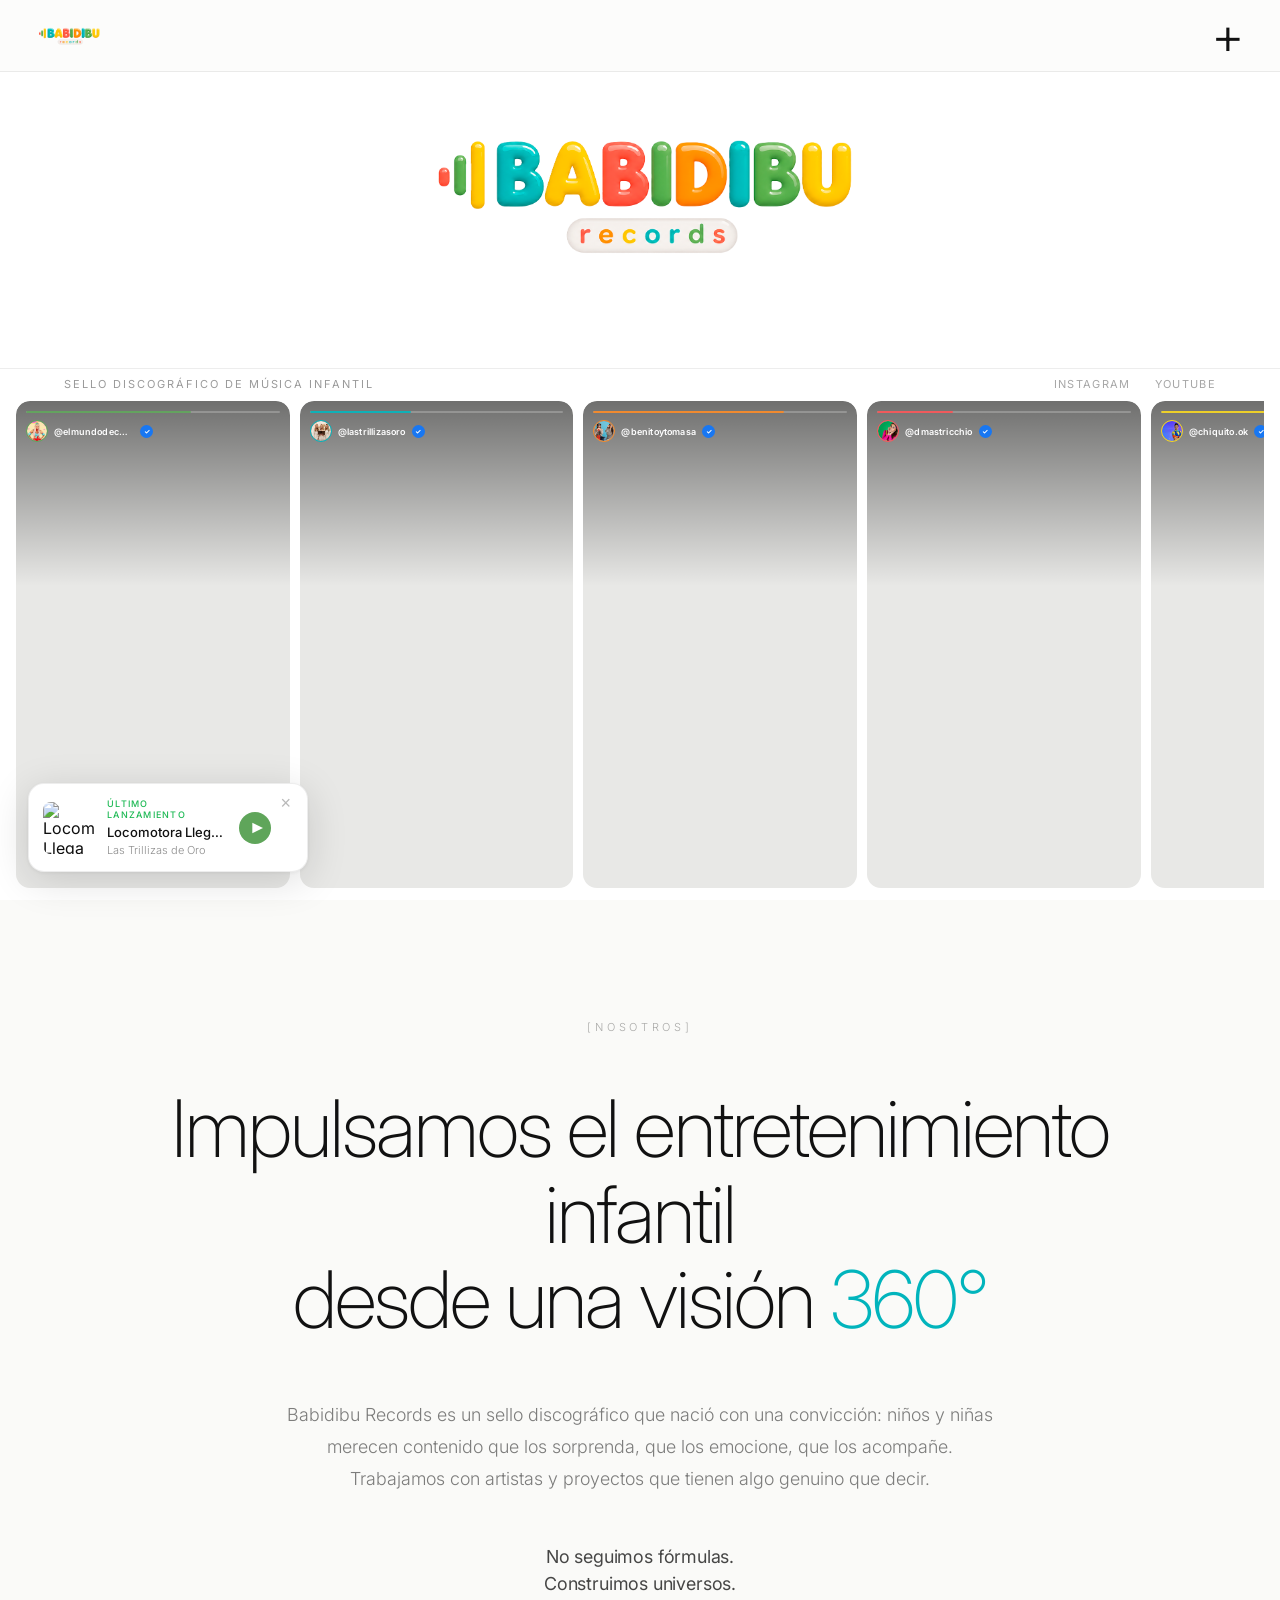
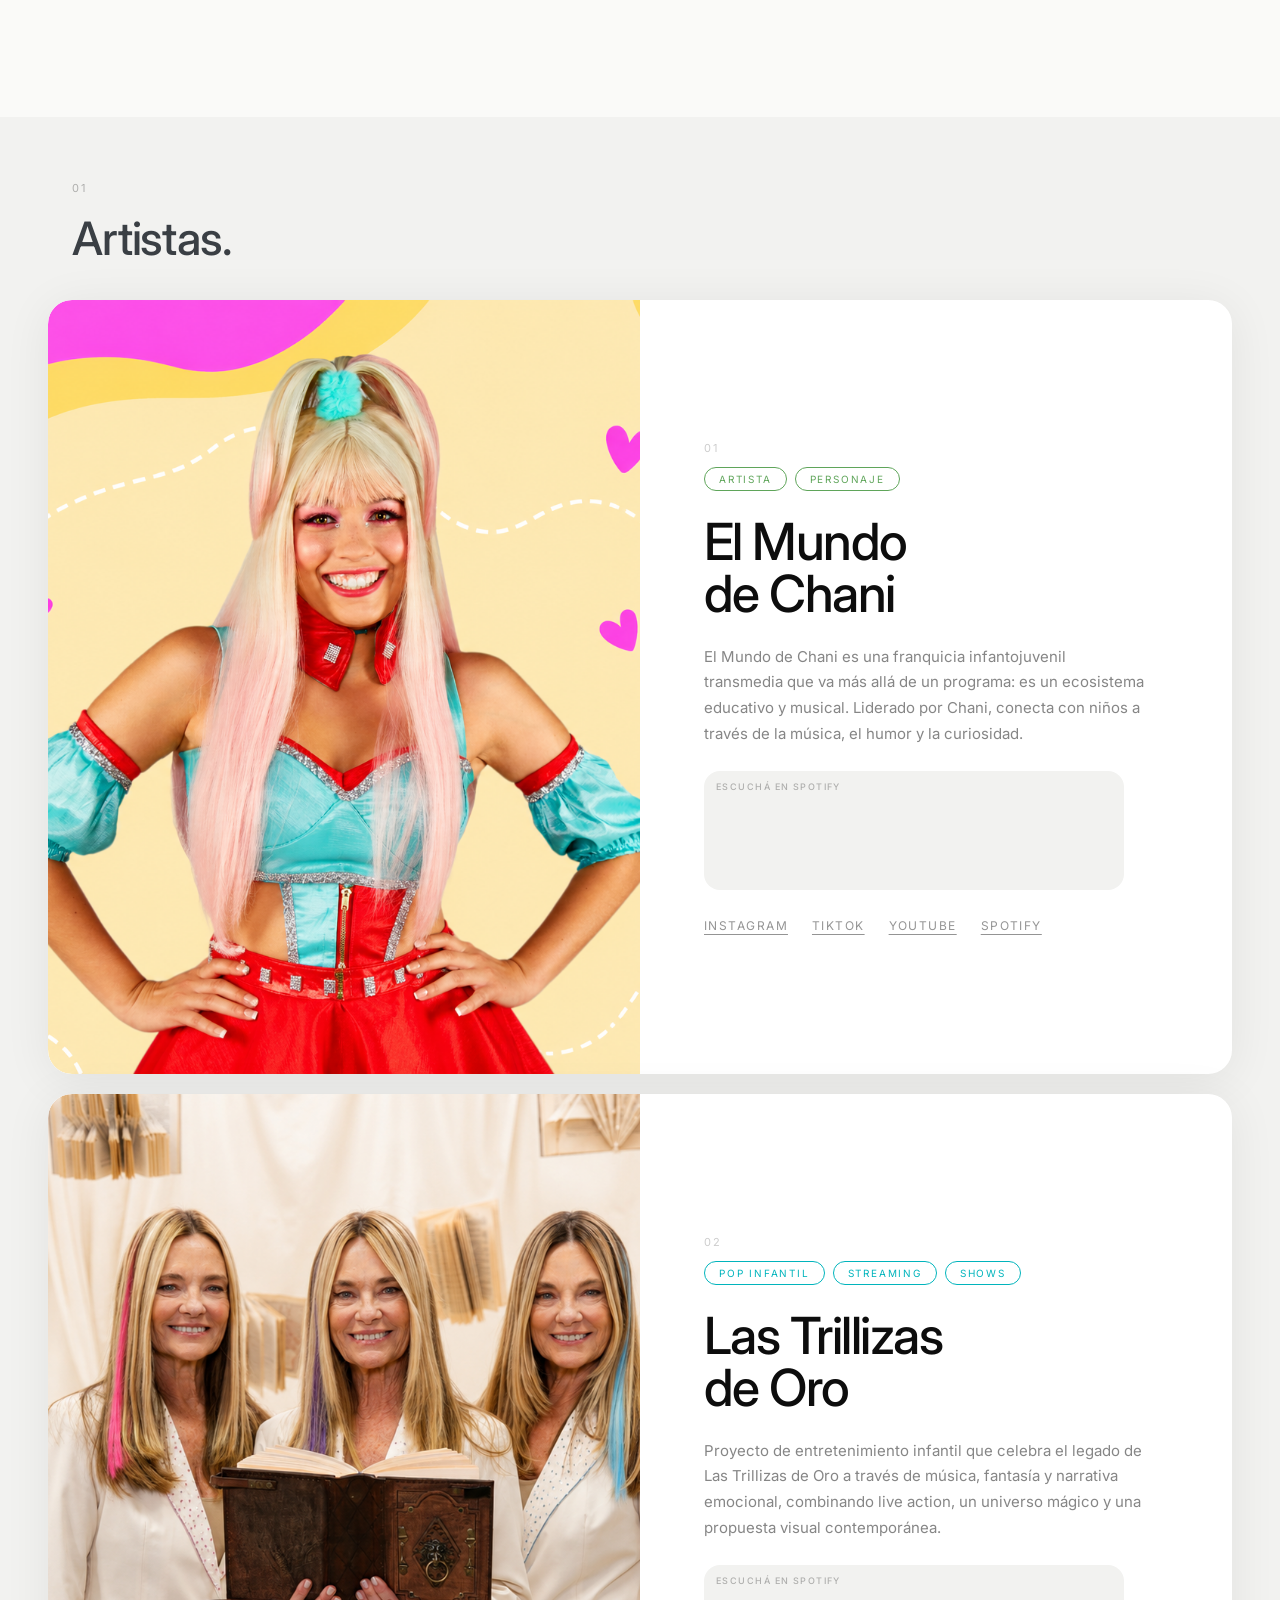
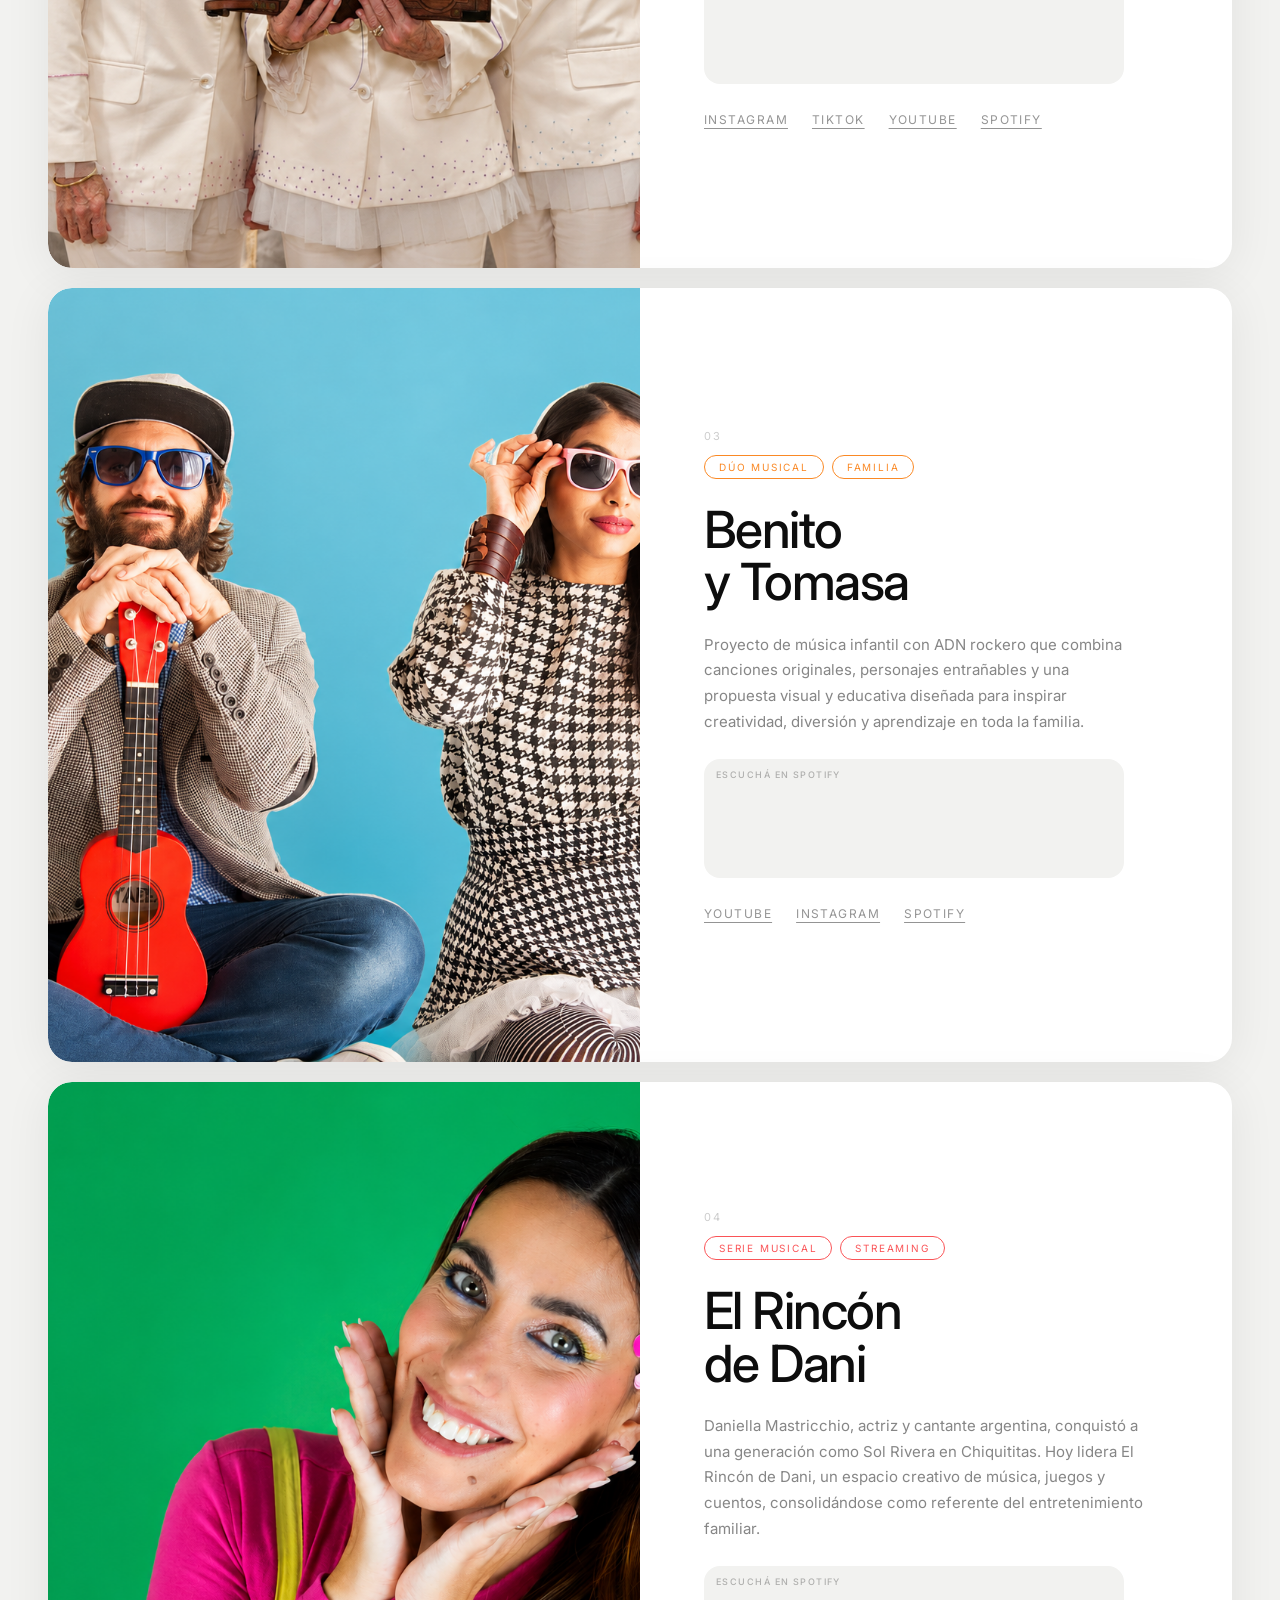
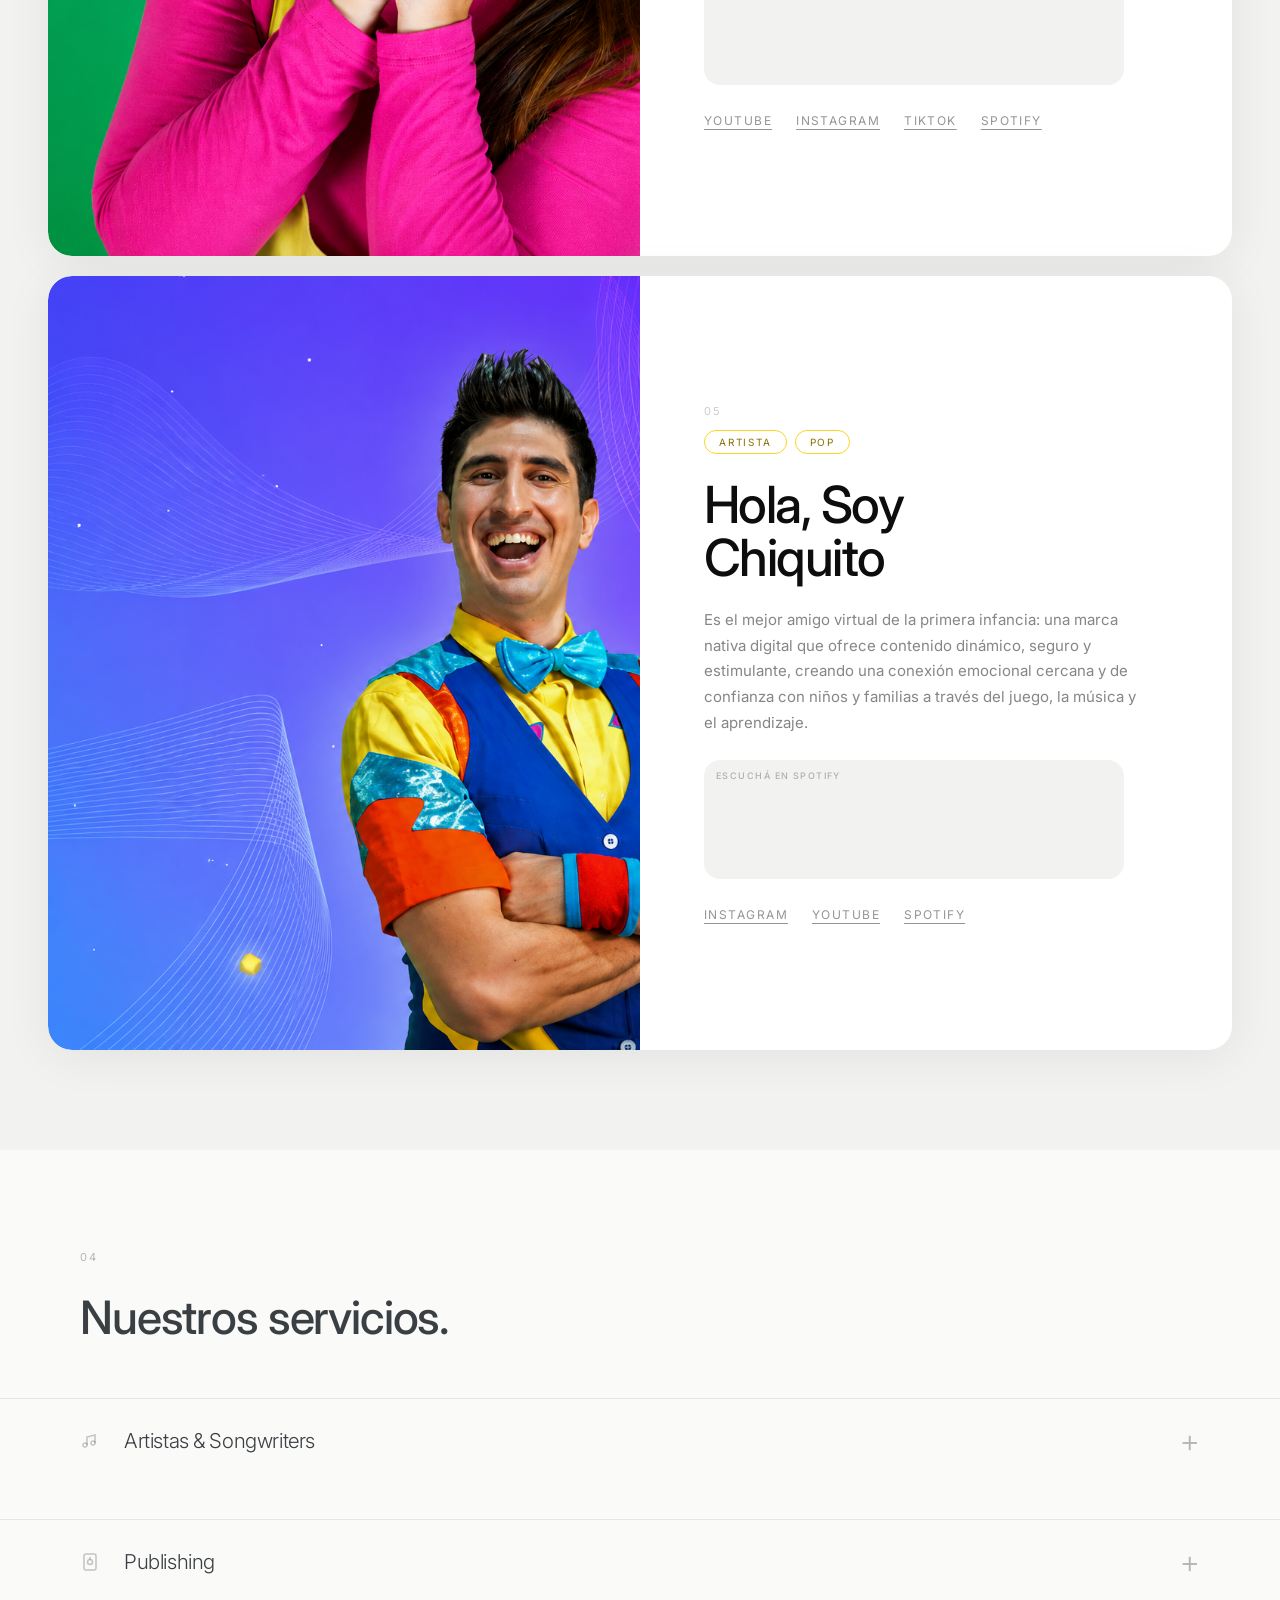
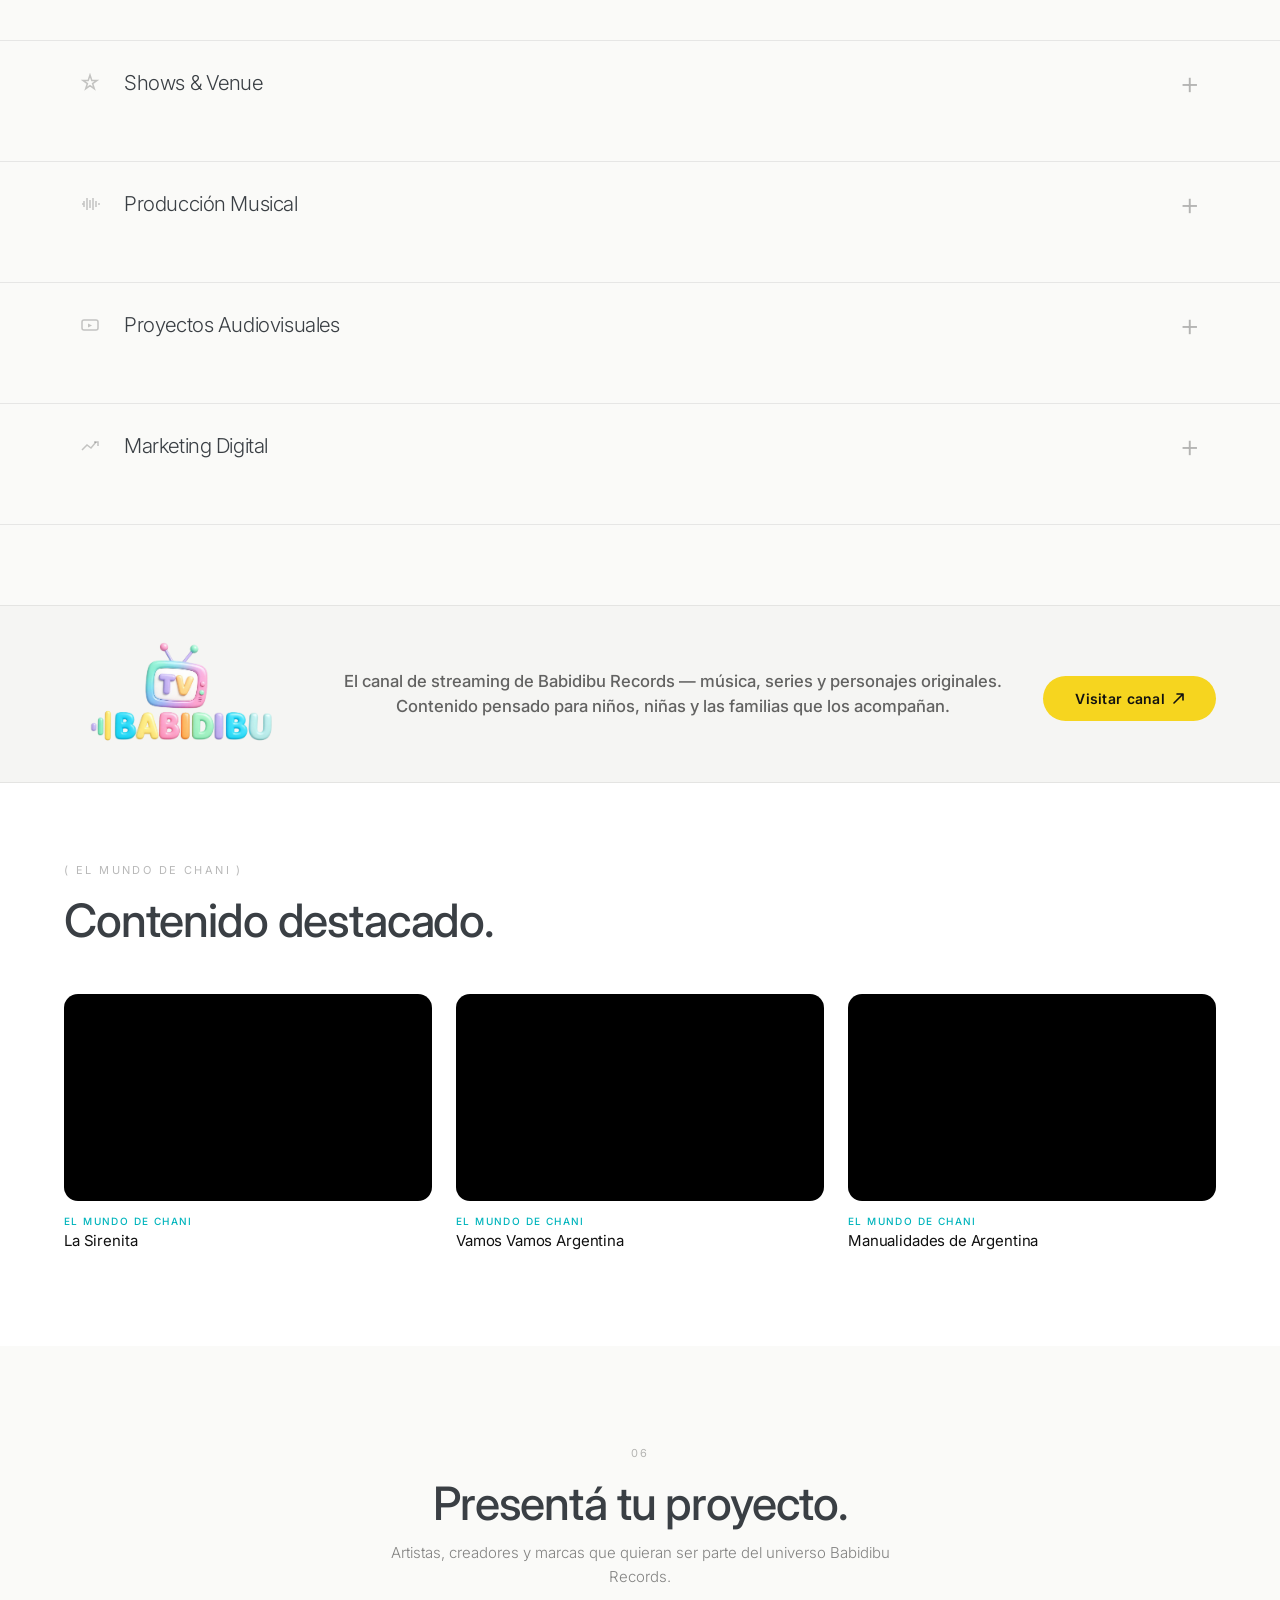
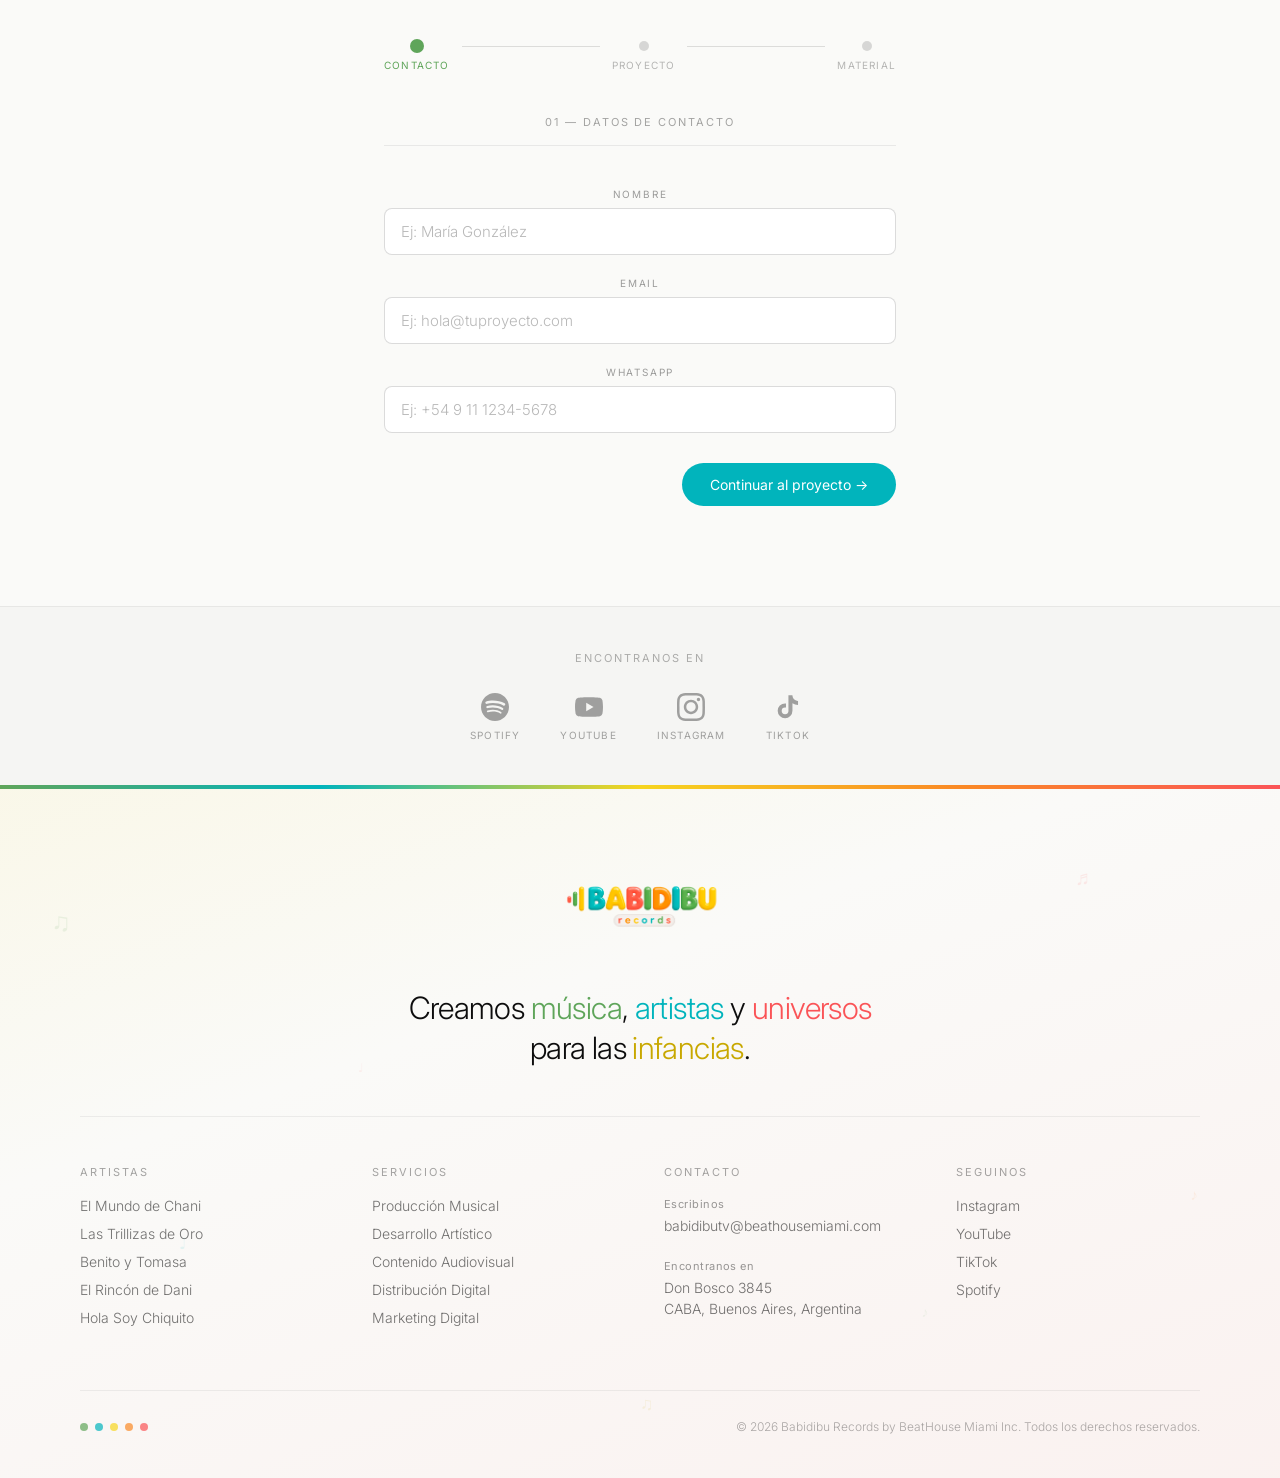
==== index.html @ 341abd80 "camcbiossss" ====
<!DOCTYPE html>
<html lang="es">
<head>
  <meta charset="UTF-8">
  <meta name="viewport" content="width=device-width, initial-scale=1.0">
  <title>Babidibu Records — El universo musical de la infancia</title>
  <meta name="description" content="Babidibu Records es un sello creativo especializado en música infantil, personajes, artistas y contenido audiovisual para la primera infancia.">

  <!-- Favicon -->
  <link rel="icon" type="image/png" href="imagenes-babidibu-records/logo nuevo babidibu .png">
  <link rel="apple-touch-icon" href="imagenes-babidibu-records/logo nuevo babidibu .png">

  <!-- Open Graph (WhatsApp, Instagram, etc.) -->
  <meta property="og:type"        content="website">
  <meta property="og:title"       content="Babidibu Records — El universo musical de la infancia">
  <meta property="og:description" content="Sello discográfico especializado en música y contenido infantil. Artistas, personajes y universos para las infancias.">
  <meta property="og:image"       content="imagenes-babidibu-records/logo nuevo babidibu .png">
  <meta property="og:locale"      content="es_AR">
  <meta name="twitter:card"       content="summary_large_image">

  <link rel="preconnect" href="https://fonts.googleapis.com">
  <link rel="preconnect" href="https://fonts.gstatic.com" crossorigin>
  <link href="https://fonts.googleapis.com/css2?family=Inter:wght@300;400;500;600;700;800&display=swap" rel="stylesheet">
  <link rel="stylesheet" href="style.css">
</head>
<body>

  <!-- HEADER — logo centrado (aparece al scroll) + botón "+" -->
  <header class="header" id="header">
    <a href="#inicio" aria-label="Ir al inicio">
      <img
        class="header-logo-small"
        src="imagenes-babidibu-records/logo nuevo babidibu .png"
        alt="Babidibu Records"
      >
    </a>
    <button class="menu-btn" id="menuBtn" aria-label="Abrir menú" aria-expanded="false">
      <span class="menu-btn-char">+</span>
    </button>
  </header>

  <!-- MENÚ FULLSCREEN -->
  <div class="menu-overlay" id="menuOverlay" role="dialog" aria-modal="true" aria-hidden="true">

    <nav class="menu-nav">
      <ul class="menu-links">
        <li class="menu-item">
          <span class="menu-num">( _01 )</span>
          <a href="#sobre" class="menu-link">Nosotros</a>
        </li>
        <li class="menu-item">
          <span class="menu-num">( _02 )</span>
          <a href="#artistas" class="menu-link">Artistas</a>
        </li>
        <li class="menu-item">
          <span class="menu-num">( _03 )</span>
          <a href="#servicios" class="menu-link">Servicios</a>
        </li>
        <li class="menu-item">
          <span class="menu-num">( _04 )</span>
          <a href="#tv" class="menu-link">Babidibu TV</a>
        </li>
        <li class="menu-item">
          <span class="menu-num">( _05 )</span>
          <a href="#contacto" class="menu-link">Presentar proyecto</a>
        </li>
      </ul>
    </nav>

    <div class="menu-bottom">
      
      <div class="menu-social">
        <a href="https://www.youtube.com/@babidiburecords" target="_blank" rel="noopener" data-platform="youtube">YouTube</a>
        <a href="https://www.instagram.com/babidiburecords/?hl=es-la" target="_blank" rel="noopener" data-platform="instagram">Instagram</a>
      </div>
    </div>

  </div>

  <main>

    <!-- 01 HERO — barra superior + carrusel -->
    <section class="hero" id="inicio">

      <!-- Logo protagonista -->
      <div class="hero-center">
        <a href="#inicio" aria-label="Ir al inicio"><img class="hero-logo" src="imagenes-babidibu-records/logo nuevo babidibu .png" alt="Babidibu Records"></a>
      </div>

      <!-- Subtítulo y redes sociales — barra inferior del hero -->
      <div class="hero-social-strip">
        <p class="hero-sub">Sello discográfico de música infantil</p>
        <div class="hero-social-links">
          <a href="https://www.instagram.com/babidiburecords/?hl=es-la" target="_blank" rel="noopener">Instagram</a>
          <a href="https://www.youtube.com/@babidiburecords" target="_blank" rel="noopener">YouTube</a>
        </div>
      </div>

      <!-- Videos grandes -->
      <div class="hero-lower">
        <div class="hero-carousel" aria-hidden="true">
          <div class="hero-carousel-track">
            <div class="hero-cpiece">
              <video autoplay muted loop playsinline><source src="imagenes-babidibu-records/video-chani-vertical.mp4" type="video/mp4"></video>
              <div class="story-overlay">
                <div class="story-bar-wrap"><div class="story-bar-fill" style="width:65%;background:#5FA55A"></div></div>
                <div class="story-user"><span class="story-avatar" style="border-color:#5FA55A"><img src="imagenes-babidibu-records/foto-chani.png" alt="Chani"></span><span class="story-handle">@elmundodechani</span><span class="story-verified">✓</span></div>
              </div>
            </div>
            <div class="hero-cpiece">
              <video autoplay muted loop playsinline><source src="imagenes-babidibu-records/video-lastrillizas-vertical.mp4" type="video/mp4"></video>
              <div class="story-overlay">
                <div class="story-bar-wrap"><div class="story-bar-fill" style="width:40%;background:#01B4BC"></div></div>
                <div class="story-user"><span class="story-avatar" style="border-color:#01B4BC"><img src="imagenes-babidibu-records/fotos-las-trillizas.png" alt="Las Trillizas"></span><span class="story-handle">@lastrillizasoro</span><span class="story-verified">✓</span></div>
              </div>
            </div>
            <div class="hero-cpiece">
              <video autoplay muted loop playsinline><source src="imagenes-babidibu-records/video-benito-tomasa-vertical.mp4" type="video/mp4"></video>
              <div class="story-overlay">
                <div class="story-bar-wrap"><div class="story-bar-fill" style="width:75%;background:#FA8925"></div></div>
                <div class="story-user"><span class="story-avatar" style="border-color:#FA8925"><img src="imagenes-babidibu-records/foto-benito-tomasa.png" alt="Benito y Tomasa"></span><span class="story-handle">@benitoytomasa</span><span class="story-verified">✓</span></div>
              </div>
            </div>
            <div class="hero-cpiece">
              <video autoplay muted loop playsinline><source src="imagenes-babidibu-records/video-rincon-dani.mp4" type="video/mp4"></video>
              <div class="story-overlay">
                <div class="story-bar-wrap"><div class="story-bar-fill" style="width:30%;background:#FA5457"></div></div>
                <div class="story-user"><span class="story-avatar" style="border-color:#FA5457"><img src="imagenes-babidibu-records/foto-dani.png" alt="Dani"></span><span class="story-handle">@dmastricchio</span><span class="story-verified">✓</span></div>
              </div>
            </div>
            <div class="hero-cpiece">
              <video autoplay muted loop playsinline><source src="imagenes-babidibu-records/video-hola-soy-chiquito-vertical.mp4" type="video/mp4"></video>
              <div class="story-overlay">
                <div class="story-bar-wrap"><div class="story-bar-fill" style="width:55%;background:#F6D51F"></div></div>
                <div class="story-user"><span class="story-avatar" style="border-color:#F6D51F"><img src="imagenes-babidibu-records/foto-chiquito.png" alt="Chiquito"></span><span class="story-handle">@chiquito.ok</span><span class="story-verified">✓</span></div>
              </div>
            </div>
            <!-- Set 2 — loop seamless -->
            <div class="hero-cpiece">
              <video autoplay muted loop playsinline><source src="imagenes-babidibu-records/video-chani-vertical.mp4" type="video/mp4"></video>
              <div class="story-overlay">
                <div class="story-bar-wrap"><div class="story-bar-fill" style="width:65%;background:#5FA55A"></div></div>
                <div class="story-user"><span class="story-avatar" style="border-color:#5FA55A"><img src="imagenes-babidibu-records/foto-chani.png" alt="Chani"></span><span class="story-handle">@elmundodechani</span><span class="story-verified">✓</span></div>
              </div>
            </div>
            <div class="hero-cpiece">
              <video autoplay muted loop playsinline><source src="imagenes-babidibu-records/video-lastrillizas-vertical.mp4" type="video/mp4"></video>
              <div class="story-overlay">
                <div class="story-bar-wrap"><div class="story-bar-fill" style="width:40%;background:#01B4BC"></div></div>
                <div class="story-user"><span class="story-avatar" style="border-color:#01B4BC"><img src="imagenes-babidibu-records/fotos-las-trillizas.png" alt="Las Trillizas"></span><span class="story-handle">@lastrillizasoro</span><span class="story-verified">✓</span></div>
              </div>
            </div>
            <div class="hero-cpiece">
              <video autoplay muted loop playsinline><source src="imagenes-babidibu-records/video-benito-tomasa-vertical.mp4" type="video/mp4"></video>
              <div class="story-overlay">
                <div class="story-bar-wrap"><div class="story-bar-fill" style="width:75%;background:#FA8925"></div></div>
                <div class="story-user"><span class="story-avatar" style="border-color:#FA8925"><img src="imagenes-babidibu-records/foto-benito-tomasa.png" alt="Benito y Tomasa"></span><span class="story-handle">@benitoytomasa</span><span class="story-verified">✓</span></div>
              </div>
            </div>
            <div class="hero-cpiece">
              <video autoplay muted loop playsinline><source src="imagenes-babidibu-records/video-rincon-dani.mp4" type="video/mp4"></video>
              <div class="story-overlay">
                <div class="story-bar-wrap"><div class="story-bar-fill" style="width:30%;background:#FA5457"></div></div>
                <div class="story-user"><span class="story-avatar" style="border-color:#FA5457"><img src="imagenes-babidibu-records/foto-dani.png" alt="Dani"></span><span class="story-handle">@dmastricchio</span><span class="story-verified">✓</span></div>
              </div>
            </div>
            <div class="hero-cpiece">
              <video autoplay muted loop playsinline><source src="imagenes-babidibu-records/video-hola-soy-chiquito-vertical.mp4" type="video/mp4"></video>
              <div class="story-overlay">
                <div class="story-bar-wrap"><div class="story-bar-fill" style="width:55%;background:#F6D51F"></div></div>
                <div class="story-user"><span class="story-avatar" style="border-color:#F6D51F"><img src="imagenes-babidibu-records/foto-chiquito.png" alt="Chiquito"></span><span class="story-handle">@chiquito.ok</span><span class="story-verified">✓</span></div>
              </div>
            </div>
          </div>
        </div>
      </div>

    </section>

    <!-- 02 NOSOTROS -->
    <section class="sobre" id="sobre">
      <div class="sobre-inner">
        <p class="sobre-label reveal">[Nosotros]</p>
        <h2 class="sobre-title reveal">
          Impulsamos el entretenimiento infantil<br>
desde una visión <span class="sobre-accent">360°</span>
        </h2>
        <p class="sobre-sub reveal">
          Babidibu Records es un sello discográfico que nació con una convicción: niños y niñas merecen contenido que los sorprenda, que los emocione, que los acompañe. Trabajamos con artistas y proyectos que tienen algo genuino que decir.
        </p>
        <p class="sobre-claim reveal">
          No seguimos fórmulas.<br>
          Construimos universos.
        </p>
      </div>
    </section>

    <!-- 03 ARTISTAS — sticky stack editorial -->
    <section class="artistas-v2" id="artistas">

      <div class="artistas-v2-header reveal">
        <span class="label-number">01</span>
        <h2 class="artistas-v2-heading">Artistas.</h2>
      </div>

      <div class="artistas-stack">

        <!-- 01 El Mundo de Chani -->
        <article class="stack-card" style="--accent:#5FA55A">
          <div class="stack-card-inner">
            <div class="stack-card-image">
              <img src="imagenes-babidibu-records/foto-chani.png" alt="El Mundo de Chani" loading="lazy">
            </div>
            <div class="stack-card-info">
              <div class="stack-card-meta">
                <span class="stack-card-idx">01</span>
                <div class="stack-card-cats">
                  <span>Artista</span>
                  <span>Personaje</span>
                </div>
              </div>
              <h3 class="stack-card-name">El Mundo<br>de Chani</h3>
              <p class="stack-card-desc">El Mundo de Chani es una franquicia infantojuvenil transmedia que va más allá de un programa: es un ecosistema educativo y musical. Liderado por Chani, conecta con niños a través de la música, el humor y la curiosidad.</p>
              <div class="stack-card-spotify-embed">
                <iframe src="https://open.spotify.com/embed/track/7gHS0sS7ej7UwSEEOe6SO3?utm_source=generator" width="100%" height="80" frameborder="0" allow="autoplay; clipboard-write; encrypted-media; fullscreen; picture-in-picture" loading="lazy"></iframe>
              </div>
              <div class="stack-card-social">
                <a href="https://www.instagram.com/elmundodechani/" target="_blank" rel="noopener" data-platform="instagram">Instagram</a>
                <a href="https://www.tiktok.com/@elmundodechani" target="_blank" rel="noopener" data-platform="tiktok">TikTok</a>
                <a href="https://www.youtube.com/@ElmundodeChani" target="_blank" rel="noopener" data-platform="youtube">YouTube</a>
                <a href="https://open.spotify.com/intl-es/artist/3HlnSMpliruSWrru0aHSv0" target="_blank" rel="noopener" data-platform="spotify">Spotify</a>
              </div>
            </div>
          </div>
        </article>

        <!-- 02 Las Trillizas de Oro -->
        <article class="stack-card" style="--accent:#01B4BC">
          <div class="stack-card-inner">
            <div class="stack-card-image">
              <img src="imagenes-babidibu-records/fotos-las-trillizas.png" alt="Las Trillizas de Oro" loading="lazy" style="object-position: center 18%">
            </div>
            <div class="stack-card-info">
              <div class="stack-card-meta">
                <span class="stack-card-idx">02</span>
                <div class="stack-card-cats">
                  <span>Pop Infantil</span>
                  <span>Streaming</span>
                  <span>Shows</span>
                </div>
              </div>
              <h3 class="stack-card-name">Las Trillizas<br>de Oro</h3>
              <p class="stack-card-desc">Proyecto de entretenimiento infantil que celebra el legado de Las Trillizas de Oro a través de música, fantasía y narrativa emocional, combinando live action, un universo mágico y una propuesta visual contemporánea.</p>
              <div class="stack-card-spotify-embed">
                <iframe src="https://open.spotify.com/embed/track/0aYkMxhxA68e5R76KfJnay?utm_source=generator" width="100%" height="80" frameborder="0" allow="autoplay; clipboard-write; encrypted-media; fullscreen; picture-in-picture" loading="lazy"></iframe>
              </div>
              <div class="stack-card-social">
                <a href="https://www.instagram.com/lastrillizasoro/" target="_blank" rel="noopener" data-platform="instagram">Instagram</a>
                <a href="https://www.tiktok.com/@lastrillizasoro" target="_blank" rel="noopener" data-platform="tiktok">TikTok</a>
                <a href="https://www.youtube.com/@lastrillizasoro" target="_blank" rel="noopener" data-platform="youtube">YouTube</a>
                <a href="https://open.spotify.com/artist/2b9zz2TMaqq9Lp7QFJPf3m" target="_blank" rel="noopener" data-platform="spotify">Spotify</a>
              </div>
            </div>
          </div>
        </article>

        <!-- 03 Benito y Tomasa -->
        <article class="stack-card" style="--accent:#FA8925">
          <div class="stack-card-inner">
            <div class="stack-card-image">
              <img src="imagenes-babidibu-records/foto-benito-tomasa.png" alt="Benito y Tomasa" loading="lazy">
            </div>
            <div class="stack-card-info">
              <div class="stack-card-meta">
                <span class="stack-card-idx">03</span>
                <div class="stack-card-cats">
                  <span>Dúo Musical</span>
                  <span>Familia</span>
                </div>
              </div>
              <h3 class="stack-card-name">Benito<br>y Tomasa</h3>
              <p class="stack-card-desc">Proyecto de música infantil con ADN rockero que combina canciones originales, personajes entrañables y una propuesta visual y educativa diseñada para inspirar creatividad, diversión y aprendizaje en toda la familia.</p>
              <!-- ⚠️ Reemplazar BENITO_TOMASA_ARTIST_ID con el ID real de Spotify -->
              <div class="stack-card-spotify-embed">
                <iframe src="https://open.spotify.com/embed/artist/3BfgXChz04eFIUm9lT0BcQ?utm_source=generator" width="100%" height="80" frameborder="0" allow="autoplay; clipboard-write; encrypted-media; fullscreen; picture-in-picture" loading="lazy"></iframe>
              </div>
              <div class="stack-card-social">
                <a href="https://www.youtube.com/@benitoytomasa" target="_blank" rel="noopener" data-platform="youtube">YouTube</a>
                <a href="https://www.instagram.com/benitoytomasa/?hl=es-la" target="_blank" rel="noopener" data-platform="instagram">Instagram</a>
                <a href="https://open.spotify.com/intl-es/" target="_blank" rel="noopener" data-platform="spotify">Spotify</a>
              </div>
            </div>
          </div>
        </article>

        <!-- 04 El Rincón de Dani -->
        <!-- ⚠️ Benito y Tomasa: no encontré sus redes. Pasame las URLs cuando puedas. -->
        <article class="stack-card" style="--accent:#FA5457">
          <div class="stack-card-inner">
            <div class="stack-card-image">
              <img src="imagenes-babidibu-records/foto-dani.png" alt="El Rincón de Dani" loading="lazy">
            </div>
            <div class="stack-card-info">
              <div class="stack-card-meta">
                <span class="stack-card-idx">04</span>
                <div class="stack-card-cats">
                  <span>Serie Musical</span>
                  <span>Streaming</span>
                </div>
              </div>
              <h3 class="stack-card-name">El Rincón<br>de Dani</h3>
              <p class="stack-card-desc">Daniella Mastricchio, actriz y cantante argentina, conquistó a una generación como Sol Rivera en Chiquititas. Hoy lidera El Rincón de Dani, un espacio creativo de música, juegos y cuentos, consolidándose como referente del entretenimiento familiar.</p>
              <div class="stack-card-spotify-embed">
                <iframe src="https://open.spotify.com/embed/artist/3zewHpr4SApL9POIsP7UCo?utm_source=generator" width="100%" height="80" frameborder="0" allow="autoplay; clipboard-write; encrypted-media; fullscreen; picture-in-picture" loading="lazy"></iframe>
              </div>
              <div class="stack-card-social">
                <a href="https://www.youtube.com/@DaniellaMastricchio" target="_blank" rel="noopener" data-platform="youtube">YouTube</a>
                <a href="https://www.instagram.com/daniellamastri/" target="_blank" rel="noopener" data-platform="instagram">Instagram</a>
                <a href="https://www.tiktok.com/@dmastricchio" target="_blank" rel="noopener" data-platform="tiktok">TikTok</a>
                <a href="https://open.spotify.com/artist/11zPiOcDlAVRWL3tZfNKyr" target="_blank" rel="noopener" data-platform="spotify">Spotify</a>
              </div>
            </div>
          </div>
        </article>

        <!-- 05 Hola, Soy Chiquito -->
        <article class="stack-card" style="--accent:#F6D51F">
          <div class="stack-card-inner">
            <div class="stack-card-image">
              <img src="imagenes-babidibu-records/foto-chiquito.png" alt="Hola, Soy Chiquito" loading="lazy">
            </div>
            <div class="stack-card-info">
              <div class="stack-card-meta">
                <span class="stack-card-idx">05</span>
                <div class="stack-card-cats stack-card-cats--amber">
                  <span>Artista</span>
                  <span>Pop</span>
                </div>
              </div>
              <h3 class="stack-card-name">Hola, Soy<br>Chiquito</h3>
              <p class="stack-card-desc">Es el mejor amigo virtual de la primera infancia: una marca nativa digital que ofrece contenido dinámico, seguro y estimulante, creando una conexión emocional cercana y de confianza con niños y familias a través del juego, la música y el aprendizaje.</p>
              <div class="stack-card-spotify-embed">
                <iframe src="https://open.spotify.com/embed/artist/28nHReKTbDIqT1xidKL5wu?utm_source=generator" width="100%" height="80" frameborder="0" allow="autoplay; clipboard-write; encrypted-media; fullscreen; picture-in-picture" loading="lazy"></iframe>
              </div>
              <div class="stack-card-social">
                <a href="https://www.instagram.com/chiquito.ok/" target="_blank" rel="noopener" data-platform="instagram">Instagram</a>
                <a href="https://www.youtube.com/@holasoychiquito" target="_blank" rel="noopener" data-platform="youtube">YouTube</a>
                <a href="https://open.spotify.com/artist/28nHReKTbDIqT1xidKL5wu" target="_blank" rel="noopener" data-platform="spotify">Spotify</a>
              </div>
            </div>
          </div>
        </article>

      </div>
    </section>


    <!-- 04 SERVICIOS DEL SELLO — accordion premium -->
    <section class="servicios-v2" id="servicios">

      <div class="servicios-v2-header reveal">
        <span class="label-number">04</span>
        <h2 class="servicios-v2-title">Nuestros servicios.</h2>
      </div>

      <div class="accordion">

        <div class="acc-item" style="--acc-color:#5FA55A">
          <button class="acc-trigger" aria-expanded="false">
            <svg class="acc-svg-icon" width="20" height="20" viewBox="0 0 20 20" fill="none" stroke="currentColor" stroke-width="1.5" aria-hidden="true"><path d="M7 14V6l8-2v8"/><circle cx="5" cy="14" r="2"/><circle cx="13" cy="12" r="2"/></svg>
            <span class="acc-name">Artistas &amp; Songwriters</span>
            <span class="acc-icon" aria-hidden="true">+</span>
          </button>
          <div class="acc-body" aria-hidden="true">
            <div class="acc-content">
              <p class="acc-desc">Desarrollamos artistas con propósito. Desde la identidad sonora hasta la narrativa de marca, construimos el universo que conecta con las infancias y sus familias.</p>
              <ul class="acc-tags">
                <li>Desarrollo artístico</li>
                <li>Composición</li>
                <li>Representación</li>
                <li>Carrera musical</li>
              </ul>
            </div>
          </div>
        </div>

        <div class="acc-item" style="--acc-color:#01B4BC">
          <button class="acc-trigger" aria-expanded="false">
            <svg class="acc-svg-icon" width="20" height="20" viewBox="0 0 20 20" fill="none" stroke="currentColor" stroke-width="1.5" aria-hidden="true"><rect x="4" y="2" width="12" height="16" rx="2"/><circle cx="10" cy="10" r="2.5"/><path d="M10 7.5V5"/></svg>
            <span class="acc-name">Publishing</span>
            <span class="acc-icon" aria-hidden="true">+</span>
          </button>
          <div class="acc-body" aria-hidden="true">
            <div class="acc-content">
              <p class="acc-desc">Registramos, administramos y potenciamos el valor de tus canciones. Generamos oportunidades de sync, licensing y explotación del catálogo en múltiples territorios.</p>
              <ul class="acc-tags">
                <li>Derechos de autor</li>
                <li>Editorial musical</li>
                <li>Catálogo</li>
                <li>Sincronizaciones</li>
              </ul>
            </div>
          </div>
        </div>

        <div class="acc-item" style="--acc-color:#FA8925">
          <button class="acc-trigger" aria-expanded="false">
            <svg class="acc-svg-icon" width="20" height="20" viewBox="0 0 20 20" fill="none" stroke="currentColor" stroke-width="1.5" aria-hidden="true"><path d="M10 2l1.8 5.4H17l-4.4 3.2 1.7 5.1L10 12.6l-4.3 3.1 1.7-5.1L3 7.4h5.2z"/></svg>
            <span class="acc-name">Shows &amp; Venue</span>
            <span class="acc-icon" aria-hidden="true">+</span>
          </button>
          <div class="acc-body" aria-hidden="true">
            <div class="acc-content">
              <p class="acc-desc">Diseñamos y producimos shows en vivo, giras y experiencias presenciales que convierten la música en momentos reales entre el artista y su audiencia.</p>
              <ul class="acc-tags">
                <li>Shows en vivo</li>
                <li>Producción escénica</li>
                <li>Giras</li>
                <li>Market Fun</li>
              </ul>
            </div>
          </div>
        </div>

        <div class="acc-item" style="--acc-color:#FA5457">
          <button class="acc-trigger" aria-expanded="false">
            <svg class="acc-svg-icon" width="20" height="20" viewBox="0 0 20 20" fill="none" stroke="currentColor" stroke-width="1.5" aria-hidden="true"><path d="M2 10h2M4 7v6M7 4v12M10 6v8M13 4v12M16 7v6M18 10h2"/></svg>
            <span class="acc-name">Producción Musical</span>
            <span class="acc-icon" aria-hidden="true">+</span>
          </button>
          <div class="acc-body" aria-hidden="true">
            <div class="acc-content">
              <p class="acc-desc">Del concepto al master. Songwriting, arreglos, grabación, mix y mastering con dirección artística orientada al mercado del entretenimiento infantil global.</p>
              <ul class="acc-tags">
                <li>Songwriting</li>
                <li>Mix &amp; Master</li>
                <li>Dirección artística</li>
              </ul>
            </div>
          </div>
        </div>

        <div class="acc-item" style="--acc-color:#c8a800">
          <button class="acc-trigger" aria-expanded="false">
            <svg class="acc-svg-icon" width="20" height="20" viewBox="0 0 20 20" fill="none" stroke="currentColor" stroke-width="1.5" aria-hidden="true"><rect x="2" y="5" width="16" height="10" rx="2"/><path d="M8 8.5l4 2-4 2V8.5z" fill="currentColor" stroke="none"/></svg>
            <span class="acc-name">Proyectos Audiovisuales</span>
            <span class="acc-icon" aria-hidden="true">+</span>
          </button>
          <div class="acc-body" aria-hidden="true">
            <div class="acc-content">
              <p class="acc-desc">Videoclips, series y contenido original para plataformas de streaming y redes sociales. Del concepto a la pantalla, producción diseñada para las infancias del siglo XXI.</p>
              <ul class="acc-tags">
                <li>Videoclips</li>
                <li>Series Verticales</li>
                <li>Streaming</li>
                <li>Social Media</li>
              </ul>
            </div>
          </div>
        </div>

        <div class="acc-item" style="--acc-color:#5FA55A">
          <button class="acc-trigger" aria-expanded="false">
            <svg class="acc-svg-icon" width="20" height="20" viewBox="0 0 20 20" fill="none" stroke="currentColor" stroke-width="1.5" aria-hidden="true"><path d="M2 14l5-5 4 3 5-6"/><path d="M14 6h4v4"/></svg>
            <span class="acc-name">Marketing Digital</span>
            <span class="acc-icon" aria-hidden="true">+</span>
          </button>
          <div class="acc-body" aria-hidden="true">
            <div class="acc-content">
              <p class="acc-desc">Llevamos tu música a las plataformas principales y diseñamos la estrategia digital para que tu proyecto crezca, se posicione y construya audiencia real y sostenible.</p>
              <ul class="acc-tags">
                <li>Distribución digital</li>
                <li>Estrategia de contenidos</li>
                <li>Audiencia</li>
              </ul>
            </div>
          </div>
        </div>

      </div>

    </section>

    <!-- 05 BABIDIBU TV -->
    <div class="babidibu-tv-strip" id="tv">
      <img class="tv-strip-logo" src="imagenes-babidibu-records/logo babidibutv.svg" alt="Babidibu TV">
      <p class="tv-strip-desc">El canal de streaming de Babidibu Records — música, series y personajes originales.<br>Contenido pensado para niños, niñas y las familias que los acompañan.</p>
      <a href="https://www.youtube.com/@BABIDIBUTV" class="tv-cta" target="_blank" rel="noopener noreferrer">
        Visitar canal
        <svg class="tv-cta-icon" width="11" height="11" viewBox="0 0 11 11" fill="none" aria-hidden="true">
          <path d="M1 10L10 1M10 1H4M10 1V7" stroke="currentColor" stroke-width="1.6" stroke-linecap="round" stroke-linejoin="round"/>
        </svg>
      </a>
    </div>

    <!-- CONTENIDO DESTACADO -->
    <section class="contenido" id="contenido">
      <div class="contenido-header reveal">
        <span class="label-number">( El Mundo de Chani )</span>
        <h2 class="contenido-title">Contenido destacado.</h2>
      </div>
      <div class="contenido-grid">
        <div class="contenido-item reveal">
          <div class="contenido-video-wrap">
            <iframe src="https://www.youtube.com/embed/3z8yO5MOOAk" title="La Sirenita — El Mundo de Chani" frameborder="0" allow="accelerometer; autoplay; clipboard-write; encrypted-media; gyroscope; picture-in-picture" allowfullscreen loading="lazy"></iframe>
          </div>
          <div class="contenido-meta">
            <span class="contenido-artist">El Mundo de Chani</span>
            <p class="contenido-name">La Sirenita</p>
          </div>
        </div>
        <div class="contenido-item reveal">
          <div class="contenido-video-wrap">
            <iframe src="https://www.youtube.com/embed/WV40kNYnLxY" title="Vamos Vamos Argentina — El Mundo de Chani" frameborder="0" allow="accelerometer; autoplay; clipboard-write; encrypted-media; gyroscope; picture-in-picture" allowfullscreen loading="lazy"></iframe>
          </div>
          <div class="contenido-meta">
            <span class="contenido-artist">El Mundo de Chani</span>
            <p class="contenido-name">Vamos Vamos Argentina</p>
          </div>
        </div>
        <div class="contenido-item reveal">
          <div class="contenido-video-wrap">
            <iframe src="https://www.youtube.com/embed/XhBg5kpoj8E" title="Manualidades Argentina — El Mundo de Chani" frameborder="0" allow="accelerometer; autoplay; clipboard-write; encrypted-media; gyroscope; picture-in-picture" allowfullscreen loading="lazy"></iframe>
          </div>
          <div class="contenido-meta">
            <span class="contenido-artist">El Mundo de Chani</span>
            <p class="contenido-name">Manualidades de Argentina</p>
          </div>
        </div>
      </div>
    </section>

    <!-- 06 PRESENTAR PROYECTO -->
    <section class="formulario" id="contacto">
      <div class="formulario-inner">

        <div class="form-header reveal">
          <span class="label-number">06</span>
          <h2 class="form-heading">Presentá tu proyecto.</h2>
          <p class="form-intro">Artistas, creadores y marcas que quieran ser parte del universo Babidibu Records.</p>
        </div>

        <!-- Pantalla de éxito -->
        <div class="form-success" id="formSuccess" style="display:none;">
          <div class="form-success-icon">✦</div>
          <h3 class="form-success-title">¡Recibimos tu proyecto!</h3>
          <p class="form-success-msg">Revisamos cada propuesta con atención. Si tu proyecto avanza, nos ponemos en contacto con vos. Gracias por elegirnos.</p>
          <button type="button" class="btn-wizard-next" id="formSuccessReset" style="margin-top:24px;">Enviar otro →</button>
        </div>

        <form class="form-wizard" id="formWizard" novalidate action="https://formspree.io/f/TU_FORM_ID" method="POST">

          <!-- Campos ocultos Formspree -->
          <input type="hidden" name="_subject" value="Nuevo proyecto recibido — Babidibu Records">
          <input type="hidden" name="_replyto" id="replyToField" value="">

          <!-- Barra de progreso -->
          <div class="wizard-progress">
            <div class="wizard-steps">
              <div class="wizard-step active" data-step="1">
                <span class="wizard-step-dot"></span>
                <span class="wizard-step-label">Contacto</span>
              </div>
              <div class="wizard-step-line"></div>
              <div class="wizard-step" data-step="2">
                <span class="wizard-step-dot"></span>
                <span class="wizard-step-label">Proyecto</span>
              </div>
              <div class="wizard-step-line"></div>
              <div class="wizard-step" data-step="3">
                <span class="wizard-step-dot"></span>
                <span class="wizard-step-label">Material</span>
              </div>
            </div>
          </div>

          <!-- Paso 1: Datos de contacto -->
          <div class="wizard-panel active" data-panel="1">
            <p class="wizard-panel-label">01 — Datos de contacto</p>
            <div class="form-field"><label>Nombre</label><input type="text" name="nombre" autocomplete="name" placeholder="Ej: María González"></div>
            <div class="form-field"><label>Email</label><input type="email" name="email" autocomplete="email" placeholder="Ej: hola@tuproyecto.com"></div>
            <div class="form-field"><label>WhatsApp</label><input type="tel" name="whatsapp" placeholder="Ej: +54 9 11 1234-5678"></div>
            <div class="wizard-nav">
              <span></span>
              <button type="button" class="btn-wizard-next" data-next="2">Continuar al proyecto →</button>
            </div>
          </div>

          <!-- Paso 2: Tu proyecto -->
          <div class="wizard-panel" data-panel="2">
            <p class="wizard-panel-label">02 — Tu proyecto</p>
            <div class="form-field">
              <label>¿Qué querés presentar?</label>
              <div class="form-select" id="categorySelect">
                <button class="form-select-trigger" type="button"
                        aria-haspopup="listbox" aria-expanded="false" id="categoryTrigger">
                  <span class="form-select-value" id="categoryValue">Seleccioná una categoría</span>
                  <span class="form-select-arrow" aria-hidden="true">↓</span>
                </button>
                <input type="hidden" name="categoria" id="categoriaInput">
                <div class="form-select-menu" role="listbox" aria-label="Tipo de proyecto" id="categoryMenu">
                  <button class="form-select-option" type="button" data-value="artista" role="option">Artista musical</button>
                  <button class="form-select-option" type="button" data-value="creador" role="option">Creador de contenido</button>
                  <button class="form-select-option" type="button" data-value="marca" role="option">Marca o producto</button>
                  <button class="form-select-option" type="button" data-value="personaje" role="option">Personaje infantil</button>
                  <button class="form-select-option" type="button" data-value="serie" role="option">Serie o canal</button>
                  <button class="form-select-option" type="button" data-value="otro" role="option">Otro</button>
                </div>
              </div>
            </div>
            <div class="form-field">
              <label>Descripción</label>
              <textarea name="descripcion" id="descTextarea" rows="4"></textarea>
              <span class="form-field-hint">Contanos brevemente quién sos, qué hacés y qué buscás lograr.</span>
            </div>
            <div class="wizard-nav">
              <button type="button" class="btn-wizard-back" data-back="1">← Volver</button>
              <button type="button" class="btn-wizard-next" data-next="3">Agregar material →</button>
            </div>
          </div>

          <!-- Paso 3: Material y enlaces -->
          <div class="wizard-panel" data-panel="3">
            <p class="wizard-panel-label">03 — Material y enlaces</p>
            <label class="form-upload" id="uploadZone">
              <input type="file" id="fileInput" name="material" multiple
                     accept=".mp3,.wav,.mp4,.pdf,.zip"
                     style="position:absolute;opacity:0;width:1px;height:1px;">
              <span class="form-upload-icon">↑</span>
              <span class="form-upload-text">Subí tu material</span>
              <span class="form-upload-formats">MP3 · WAV · MP4 · PDF · ZIP</span>
              <span class="form-upload-files" id="uploadFiles"></span>
            </label>
            <div class="form-field"><label>Spotify</label><input type="url" name="spotify" placeholder="Ej: https://open.spotify.com/artist/..."></div>
            <div class="form-field"><label>YouTube</label><input type="url" name="youtube" placeholder="Ej: https://youtube.com/@tucanal"></div>
            <div class="form-field"><label>Apple Music</label><input type="url" name="apple" placeholder="Ej: https://music.apple.com/..."></div>
            <div class="form-field"><label>Instagram</label><input type="url" name="instagram-url" placeholder="Ej: https://instagram.com/@tuusuario"></div>
            <div class="form-field"><label>TikTok</label><input type="url" name="tiktok" placeholder="Ej: https://tiktok.com/@tuusuario"></div>
            <span class="form-field-hint">Podés dejar en blanco los que no uses.</span>
            <div class="wizard-nav">
              <button type="button" class="btn-wizard-back" data-back="2">← Volver</button>
              <button type="submit" class="btn-submit">Enviar proyecto →</button>
            </div>
          </div>

        </form>

      </div>
    </section>

  </main>

  <!-- ÚLTIMO LANZAMIENTO — tarjeta flotante estilo Spotify -->
  <div class="release-card" id="releaseCard">
    <button class="release-card-close" id="releaseCardClose" aria-label="Cerrar">×</button>
    <a href="https://open.spotify.com/artist/2b9zz2TMaqq9Lp7QFJPf3m" target="_blank" rel="noopener" class="release-card-inner">
      <img src="imagenes-babidibu-records/Arte de tapa_locomotora llega a la estacion.png" alt="Locomotora Llega a la Estación" class="release-card-cover">
      <div class="release-card-info">
        <span class="release-card-tag">Último lanzamiento</span>
        <p class="release-card-title">Locomotora Llega a la Estación</p>
        <p class="release-card-artist">Las Trillizas de Oro</p>
      </div>
      <svg class="release-card-play" viewBox="0 0 24 24" width="32" height="32" aria-hidden="true"><circle cx="12" cy="12" r="12" fill="#5FA55A"/><polygon points="10,8 18,12 10,16" fill="#fff"/></svg>
    </a>
  </div>





  <!-- PLATAFORMAS STRIP -->
  <div class="platforms-strip">
    <p class="platforms-label">Encontranos en</p>
    <div class="platforms-logos">
      <a href="https://open.spotify.com" target="_blank" rel="noopener" class="platform-logo" aria-label="Spotify">
        <svg viewBox="0 0 24 24" fill="currentColor"><path d="M12 0C5.4 0 0 5.4 0 12s5.4 12 12 12 12-5.4 12-12S18.66 0 12 0zm5.521 17.34c-.24.359-.66.48-1.021.24-2.82-1.74-6.36-2.101-10.561-1.141-.418.122-.779-.179-.899-.539-.12-.421.18-.78.54-.9 4.56-1.021 8.52-.6 11.64 1.32.42.18.479.659.301 1.02zm1.44-3.3c-.301.42-.841.6-1.262.3-3.239-1.98-8.159-2.58-11.939-1.38-.479.12-1.02-.12-1.14-.6-.12-.48.12-1.021.6-1.141C9.6 9.9 15 10.561 18.72 12.84c.361.181.54.78.241 1.2zm.12-3.36C15.24 8.4 8.82 8.16 5.16 9.301c-.6.179-1.2-.181-1.38-.721-.18-.601.18-1.2.72-1.381 4.26-1.26 11.28-1.02 15.721 1.621.539.3.719 1.02.419 1.56-.299.421-1.02.599-1.559.3z"/></svg>
        <span>Spotify</span>
      </a>
      <a href="https://www.youtube.com/@babidiburecords" target="_blank" rel="noopener" class="platform-logo" aria-label="YouTube">
        <svg viewBox="0 0 24 24" fill="currentColor"><path d="M23.495 6.205a3.007 3.007 0 0 0-2.088-2.088c-1.87-.501-9.396-.501-9.396-.501s-7.507-.01-9.396.501A3.007 3.007 0 0 0 .527 6.205a31.247 31.247 0 0 0-.522 5.805 31.247 31.247 0 0 0 .522 5.783 3.007 3.007 0 0 0 2.088 2.088c1.868.502 9.396.502 9.396.502s7.506 0 9.396-.502a3.007 3.007 0 0 0 2.088-2.088 31.247 31.247 0 0 0 .5-5.783 31.247 31.247 0 0 0-.5-5.805zM9.609 15.601V8.408l6.264 3.602z"/></svg>
        <span>YouTube</span>
      </a>
      <a href="https://www.instagram.com/babidiburecords/?hl=es-la" target="_blank" rel="noopener" class="platform-logo" aria-label="Instagram">
        <svg viewBox="0 0 24 24" fill="currentColor"><path d="M12 2.163c3.204 0 3.584.012 4.85.07 3.252.148 4.771 1.691 4.919 4.919.058 1.265.069 1.645.069 4.849 0 3.205-.012 3.584-.069 4.849-.149 3.225-1.664 4.771-4.919 4.919-1.266.058-1.644.07-4.85.07-3.204 0-3.584-.012-4.849-.07-3.26-.149-4.771-1.699-4.919-4.92-.058-1.265-.07-1.644-.07-4.849 0-3.204.013-3.583.07-4.849.149-3.227 1.664-4.771 4.919-4.919 1.266-.057 1.645-.069 4.849-.069zm0-2.163c-3.259 0-3.667.014-4.947.072-4.358.2-6.78 2.618-6.98 6.98-.059 1.281-.073 1.689-.073 4.948 0 3.259.014 3.668.072 4.948.2 4.358 2.618 6.78 6.98 6.98 1.281.058 1.689.072 4.948.072 3.259 0 3.668-.014 4.948-.072 4.354-.2 6.782-2.618 6.979-6.98.059-1.28.073-1.689.073-4.948 0-3.259-.014-3.667-.072-4.947-.196-4.354-2.617-6.78-6.979-6.98-1.281-.059-1.69-.073-4.949-.073zm0 5.838c-3.403 0-6.162 2.759-6.162 6.162s2.759 6.163 6.162 6.163 6.162-2.759 6.162-6.163c0-3.403-2.759-6.162-6.162-6.162zm0 10.162c-2.209 0-4-1.79-4-4 0-2.209 1.791-4 4-4s4 1.791 4 4c0 2.21-1.791 4-4 4zm6.406-11.845c-.796 0-1.441.645-1.441 1.44s.645 1.44 1.441 1.44c.795 0 1.439-.645 1.439-1.44s-.644-1.44-1.439-1.44z"/></svg>
        <span>Instagram</span>
      </a>
      <a href="https://www.tiktok.com/@babidiburecords" target="_blank" rel="noopener" class="platform-logo" aria-label="TikTok">
        <svg viewBox="0 0 24 24" fill="currentColor"><path d="M19.59 6.69a4.83 4.83 0 0 1-3.77-4.25V2h-3.45v13.67a2.89 2.89 0 0 1-2.88 2.5 2.89 2.89 0 0 1-2.89-2.89 2.89 2.89 0 0 1 2.89-2.89c.28 0 .54.04.79.1V9.01a6.33 6.33 0 0 0-.79-.05 6.34 6.34 0 0 0-6.34 6.34 6.34 6.34 0 0 0 6.34 6.34 6.34 6.34 0 0 0 6.33-6.34V8.69a8.18 8.18 0 0 0 4.78 1.52V6.75a4.85 4.85 0 0 1-1.01-.06z"/></svg>
        <span>TikTok</span>
      </a>
    </div>
  </div>

  <!-- 07 FOOTER -->
  <footer class="footer">

    <!-- Notas musicales decorativas — muy sutiles -->
    <div class="footer-notes" aria-hidden="true">
      <span style="--nx:4%;  --ny:18%; --ns:26px; --nc:#5FA55A; --no:0.11;">♫</span>
      <span style="--nx:14%; --ny:65%; --ns:16px; --nc:#01B4BC; --no:0.09;">♩</span>
      <span style="--nx:84%; --ny:12%; --ns:20px; --nc:#FA5457; --no:0.10;">♬</span>
      <span style="--nx:93%; --ny:58%; --ns:15px; --nc:#FA8925; --no:0.09;">♪</span>
      <span style="--nx:50%; --ny:88%; --ns:18px; --nc:#c8a800; --no:0.09;">♫</span>
      <span style="--nx:28%; --ny:40%; --ns:12px; --nc:#FA5457; --no:0.07;">♩</span>
      <span style="--nx:72%; --ny:75%; --ns:14px; --nc:#5FA55A; --no:0.08;">♪</span>
    </div>

    <!-- Logo -->
    <div class="footer-brand">
      <a href="#inicio" aria-label="Ir al inicio"><img class="footer-logo" src="imagenes-babidibu-records/logo nuevo babidibu .png" alt="Babidibu Records"></a>
      <p class="footer-claim">Creamos <span style="color:#5FA55A">música</span>, <span style="color:#01B4BC">artistas</span> y <span style="color:#FA5457">universos</span><br>para las <span style="color:#c8a800">infancias</span>.</p>
    </div>

    <!-- Grid de columnas -->
    <div class="footer-grid">
      <div class="footer-col footer-col--artistas">
        <h4>Artistas</h4>
        <ul>
          <li><a href="#artistas">El Mundo de Chani</a></li>
          <li><a href="#artistas">Las Trillizas de Oro</a></li>
          <li><a href="#artistas">Benito y Tomasa</a></li>
          <li><a href="#artistas">El Rincón de Dani</a></li>
          <li><a href="#artistas">Hola Soy Chiquito</a></li>
        </ul>
      </div>
      <div class="footer-col footer-col--servicios">
        <h4>Servicios</h4>
        <ul>
          <li>Producción Musical</li>
          <li>Desarrollo Artístico</li>
          <li>Contenido Audiovisual</li>
          <li>Distribución Digital</li>
          <li>Marketing Digital</li>
        </ul>
      </div>
      <div class="footer-col footer-col--contacto">
        <h4 class="footer-col-title">Contacto</h4>

        <div class="footer-contact-block">
          <p class="footer-contact-label">Escribinos</p>
          <a href="mailto:babidibutv@beathousemiami.com" class="footer-contact-value">babidibutv@beathousemiami.com</a>
        </div>

        <div class="footer-contact-block">
          <p class="footer-contact-label">Encontranos en</p>
          <a href="https://www.google.com/maps/search/Don+Bosco+3845,+CABA,+Buenos+Aires,+Argentina" target="_blank" rel="noopener" class="footer-contact-value">Don Bosco 3845<br>CABA, Buenos Aires, Argentina</a>
        </div>
      </div>

      <div class="footer-col footer-col--seguinos">
        <h4 class="footer-col-title">Seguinos</h4>
        <ul class="footer-social-list">
          <li><a href="https://www.instagram.com/babidiburecords/?hl=es-la" target="_blank" rel="noopener">Instagram</a></li>
          <li><a href="https://www.youtube.com/@babidiburecords" target="_blank" rel="noopener">YouTube</a></li>
          <li><a href="https://www.tiktok.com/@babidiburecords" target="_blank" rel="noopener">TikTok</a></li>
          <li><a href="https://open.spotify.com/artist/3HlnSMpliruSWrru0aHSv0" target="_blank" rel="noopener">Spotify</a></li>
        </ul>
      </div>
    </div>

    <!-- Bottom bar -->
    <div class="footer-bottom">
      <div class="footer-palette" aria-hidden="true">
        <span style="background:#5FA55A"></span>
        <span style="background:#01B4BC"></span>
        <span style="background:#F6D51F"></span>
        <span style="background:#FA8925"></span>
        <span style="background:#FA5457"></span>
      </div>
      <p>© 2026 Babidibu Records by BeatHouse Miami Inc. Todos los derechos reservados.</p>
    </div>

  </footer>

  <script>
    // ─── Header: logo aparece cuando el hero-logo sale del viewport ──
    const header = document.getElementById('header');
    const heroLogo = document.querySelector('.hero-logo');
    if (heroLogo) {
      const logoObs = new IntersectionObserver(([entry]) => {
        header.classList.toggle('scrolled', !entry.isIntersecting);
      }, { threshold: 0.1 });
      logoObs.observe(heroLogo);
    }

    // ─── Menú fullscreen ──────────────────────────────────────────
    const menuBtn     = document.getElementById('menuBtn');
    const menuOverlay = document.getElementById('menuOverlay');

    function openMenu() {
      document.body.classList.add('menu-open');
      menuBtn.setAttribute('aria-expanded', 'true');
      menuOverlay.setAttribute('aria-hidden', 'false');
      document.body.style.overflow = 'hidden';
    }

    function closeMenu() {
      document.body.classList.remove('menu-open');
      menuBtn.setAttribute('aria-expanded', 'false');
      menuOverlay.setAttribute('aria-hidden', 'true');
      document.body.style.overflow = '';
    }

    menuBtn.addEventListener('click', () => {
      document.body.classList.contains('menu-open') ? closeMenu() : openMenu();
    });

    // Cerrar al hacer click en un link del menú
    document.querySelectorAll('.menu-link').forEach(link => {
      link.addEventListener('click', closeMenu);
    });

    // Cerrar con Escape
    document.addEventListener('keydown', e => {
      if (e.key === 'Escape' && document.body.classList.contains('menu-open')) closeMenu();
    });

    // Cerrar al clickear fuera del nav (en el overlay)
    menuOverlay.addEventListener('click', e => {
      if (!e.target.closest('.menu-nav') && !e.target.closest('.menu-bottom')) closeMenu();
    });

    // ─── Scroll reveal ────────────────────────────────────────────

    // Auto-animar accordion items con reveal + stagger
    document.querySelectorAll('.acc-item').forEach((el, i) => {
      el.classList.add('reveal');
      el.classList.add(`reveal-delay-${Math.min(i + 1, 5)}`);
    });

    // Auto-animar sobre-label con reveal-left, sobre-claim con reveal-right
    document.querySelectorAll('.sobre-label').forEach(el => {
      el.classList.remove('reveal');
      el.classList.add('reveal-left');
    });
    document.querySelectorAll('.sobre-claim').forEach(el => {
      el.classList.remove('reveal');
      el.classList.add('reveal-right');
    });

    const revealEls = document.querySelectorAll('.reveal, .reveal-left, .reveal-right, .reveal-scale');
    const revealObs = new IntersectionObserver((entries) => {
      entries.forEach(e => {
        if (e.isIntersecting) {
          e.target.classList.add('visible');
          revealObs.unobserve(e.target);
        }
      });
    }, { threshold: 0.1, rootMargin: '0px 0px -40px 0px' });
    revealEls.forEach(el => revealObs.observe(el));

    // (gallery is CSS-animated marquee, no JS parallax needed)

    // ─── Sticky cards: sin animación de profundidad ───────────────

    // ─── Accordion de servicios ───────────────────────────────────
    const accItems = document.querySelectorAll('.acc-item');

    accItems.forEach(item => {
      const trigger = item.querySelector('.acc-trigger');
      const body    = item.querySelector('.acc-body');

      trigger.addEventListener('click', () => {
        const isOpen = item.classList.contains('open');

        // Cerrar todos
        accItems.forEach(i => {
          i.classList.remove('open');
          i.querySelector('.acc-trigger').setAttribute('aria-expanded', 'false');
          i.querySelector('.acc-body').setAttribute('aria-hidden', 'true');
        });

        // Abrir el clickeado (si estaba cerrado)
        if (!isOpen) {
          item.classList.add('open');
          trigger.setAttribute('aria-expanded', 'true');
          body.setAttribute('aria-hidden', 'false');
        }
      });
    });

    // ─── Dropdown custom de categoría ────────────────────────────
    const catSelect  = document.getElementById('categorySelect');
    const catTrigger = document.getElementById('categoryTrigger');
    const catValue   = document.getElementById('categoryValue');
    const catInput   = document.getElementById('categoriaInput');

    catTrigger?.addEventListener('click', e => {
      e.stopPropagation();
      const isOpen = catSelect.classList.toggle('open');
      catTrigger.setAttribute('aria-expanded', isOpen);
    });

    document.addEventListener('click', e => {
      if (!catSelect?.contains(e.target)) {
        catSelect?.classList.remove('open');
        catTrigger?.setAttribute('aria-expanded', 'false');
      }
    });

    catSelect?.querySelectorAll('.form-select-option').forEach(opt => {
      opt.addEventListener('click', () => {
        catValue.textContent = opt.textContent;
        catTrigger.classList.add('has-value');
        catInput.value = opt.dataset.value;
        catSelect.querySelectorAll('.form-select-option').forEach(o => o.classList.remove('active'));
        opt.classList.add('active');
        catSelect.classList.remove('open');
        catTrigger.setAttribute('aria-expanded', 'false');
      });
    });

    // ─── Upload zone ──────────────────────────────────────────────
    const uploadZone  = document.getElementById('uploadZone');
    const fileInput   = document.getElementById('fileInput');
    const uploadFiles = document.getElementById('uploadFiles');

    function showFiles(files) {
      if (uploadFiles && files.length)
        uploadFiles.textContent = files.map(f => f.name).join(', ');
    }

    uploadZone?.addEventListener('dragover',  e => { e.preventDefault(); uploadZone.classList.add('drag-over'); });
    uploadZone?.addEventListener('dragleave', ()  => uploadZone.classList.remove('drag-over'));
    uploadZone?.addEventListener('drop', e => {
      e.preventDefault();
      uploadZone.classList.remove('drag-over');
      showFiles(Array.from(e.dataTransfer.files));
    });
    fileInput?.addEventListener('change', () => showFiles(Array.from(fileInput.files)));

    // ─── Wizard multi-step ────────────────────────────────────────
    const wizard      = document.getElementById('formWizard');
    const formSuccess = document.getElementById('formSuccess');
    const replyTo     = document.getElementById('replyToField');

    function goToStep(n) {
      wizard.querySelectorAll('.wizard-panel').forEach(p => p.classList.remove('active'));
      const next = wizard.querySelector(`.wizard-panel[data-panel="${n}"]`);
      if (next) next.classList.add('active');

      wizard.querySelectorAll('.wizard-step').forEach(s => {
        const sn = parseInt(s.dataset.step);
        s.classList.remove('active', 'done');
        if (sn === n) s.classList.add('active');
        if (sn < n)  s.classList.add('done');
      });
    }

    function validateStep(step) {
      if (step === 1) {
        const nombre = wizard.querySelector('input[name="nombre"]');
        const email  = wizard.querySelector('input[name="email"]');
        let ok = true;
        [nombre, email].forEach(f => {
          f.classList.remove('field-error');
          let msg = f.closest('.form-field').querySelector('.field-error-msg');
          if (msg) msg.remove();
        });
        if (!nombre.value.trim()) {
          nombre.classList.add('field-error');
          nombre.insertAdjacentHTML('afterend', '<span class="field-error-msg">Por favor ingresá tu nombre.</span>');
          ok = false;
        }
        const emailRe = /^[^\s@]+@[^\s@]+\.[^\s@]+$/;
        if (!email.value.trim() || !emailRe.test(email.value.trim())) {
          email.classList.add('field-error');
          email.insertAdjacentHTML('afterend', '<span class="field-error-msg">Ingresá un email válido.</span>');
          ok = false;
        }
        return ok;
      }
      if (step === 2) {
        const catInput = document.getElementById('categoriaInput');
        const trigger  = document.getElementById('categoryTrigger');
        trigger.classList.remove('field-error');
        let msg = trigger.parentElement.querySelector('.field-error-msg');
        if (msg) msg.remove();
        if (!catInput.value) {
          trigger.classList.add('field-error');
          trigger.insertAdjacentHTML('afterend', '<span class="field-error-msg">Seleccioná una categoría.</span>');
          return false;
        }
        return true;
      }
      return true;
    }

    wizard?.querySelectorAll('.btn-wizard-next').forEach(btn => {
      btn.addEventListener('click', () => {
        const current = parseInt(btn.closest('.wizard-panel').dataset.panel);
        if (!validateStep(current)) return;
        const target = parseInt(btn.dataset.next);
        goToStep(target);
      });
    });

    wizard?.querySelectorAll('.btn-wizard-back').forEach(btn => {
      btn.addEventListener('click', () => {
        const target = parseInt(btn.dataset.back);
        goToStep(target);
      });
    });

    // Sincronizar email → _replyto
    const emailInput = wizard?.querySelector('input[name="email"]');
    emailInput?.addEventListener('input', () => {
      if (replyTo) replyTo.value = emailInput.value;
    });

    // Submit via fetch → pantalla de éxito
    wizard?.addEventListener('submit', async e => {
      e.preventDefault();
      if (replyTo) replyTo.value = emailInput?.value || '';
      const btn = wizard.querySelector('button[type="submit"]');
      if (btn) { btn.textContent = 'Enviando...'; btn.disabled = true; }

      try {
        const res = await fetch(wizard.action, {
          method: 'POST',
          body: new FormData(wizard),
          headers: { 'Accept': 'application/json' }
        });
        if (res.ok) {
          wizard.style.display = 'none';
          formSuccess.style.display = 'block';
        } else {
          if (btn) { btn.textContent = 'Enviar proyecto →'; btn.disabled = false; }
          alert('Hubo un error al enviar. Intentá de nuevo.');
        }
      } catch {
        if (btn) { btn.textContent = 'Enviar proyecto →'; btn.disabled = false; }
        alert('Sin conexión. Intentá de nuevo.');
      }
    });

    // Resetear formulario desde pantalla de éxito
    document.getElementById('formSuccessReset')?.addEventListener('click', () => {
      wizard.reset();
      goToStep(1);
      wizard.style.display = 'block';
      formSuccess.style.display = 'none';
      if (catValue) catValue.textContent = 'Seleccioná una categoría';
      catTrigger?.classList.remove('has-value');
      catSelect?.querySelectorAll('.form-select-option').forEach(o => o.classList.remove('active'));
    });

    // ─── Tarjeta último lanzamiento ───────────────────────────────
    const releaseCard  = document.getElementById('releaseCard');
    const releaseClose = document.getElementById('releaseCardClose');
    if (releaseCard) {
      setTimeout(() => releaseCard.classList.add('visible'), 2000);
    }
    releaseClose?.addEventListener('click', e => {
      e.preventDefault();
      releaseCard.classList.add('hidden');
      releaseCard.classList.remove('visible');
    });

    // ─── Video reveal on scroll ────────────────────────────────────
    const artVideos = document.querySelectorAll('.babidibu-tv video');
    const videoObs = new IntersectionObserver((entries) => {
      entries.forEach(e => {
        if (e.isIntersecting) e.target.play();
        else e.target.pause();
      });
    }, { threshold: 0.3 });
    artVideos.forEach(v => videoObs.observe(v));
  </script>
</body>
</html>
---- style.css ----
/* ═══════════════════════════════════════════════════════════
   BABIDIBU RECORDS — Sistema de diseño
   ═══════════════════════════════════════════════════════════ */

/* ── Variables ─────────────────────────────────────────────── */
:root {
  --verde:    #5FA55A;
  --turquesa: #01B4BC;
  --amarillo: #F6D51F;
  --naranja:  #FA8925;
  --coral:    #FA5457;
  --negro:    #0D0D0D;
  --blanco:   #FAFAF8;

  --ff-display: 'Inter', sans-serif;
  --ff-body:    'Inter', sans-serif;

  --ease-out: cubic-bezier(0.16, 1, 0.3, 1);
  --ease-in-out: cubic-bezier(0.76, 0, 0.24, 1);
}

/* ── Reset ──────────────────────────────────────────────────── */
*, *::before, *::after {
  box-sizing: border-box;
  margin: 0;
  padding: 0;
}

html { scroll-behavior: smooth; }

body {
  font-family: var(--ff-body);
  background: var(--blanco);
  color: var(--negro);
  overflow-x: hidden;
}

img, video {
  display: block;
  max-width: 100%;
}

a { text-decoration: none; color: inherit; }
ul { list-style: none; }

/* ── Tipografía utilitaria ───────────────────────────────────── */
.label-number {
  display: block;
  font-family: var(--ff-body);
  font-size: 11px;
  font-weight: 400;
  letter-spacing: 0.22em;
  text-transform: uppercase;
  color: rgba(0, 0, 0, 0.28);
  margin-bottom: 18px;
}
.label-number.light { color: rgba(255, 255, 255, 0.4); }

.section-title {
  font-family: var(--ff-display);
  font-size: clamp(52px, 8vw, 100px);
  font-weight: 200;
  line-height: 1.0;
  letter-spacing: -0.01em;
}

.section-sub {
  font-family: var(--ff-body);
  font-size: 18px;
  font-weight: 200;
  color: rgba(255, 255, 255, 0.6);
  margin-top: 14px;
}

/* ── Scroll reveal ──────────────────────────────────────────── */
.reveal {
  opacity: 0;
  transform: translateY(40px);
  transition: opacity 0.8s var(--ease-out), transform 0.8s var(--ease-out);
}
.reveal.visible { opacity: 1; transform: translateY(0); }

.reveal-left {
  opacity: 0;
  transform: translateX(-40px);
  transition: opacity 0.8s var(--ease-out), transform 0.8s var(--ease-out);
}
.reveal-left.visible { opacity: 1; transform: translateX(0); }

.reveal-right {
  opacity: 0;
  transform: translateX(40px);
  transition: opacity 0.8s var(--ease-out), transform 0.8s var(--ease-out);
}
.reveal-right.visible { opacity: 1; transform: translateX(0); }

.reveal-scale {
  opacity: 0;
  transform: scale(0.92);
  transition: opacity 0.9s var(--ease-out), transform 0.9s var(--ease-out);
}
.reveal-scale.visible { opacity: 1; transform: scale(1); }

.reveal-delay-1.visible  { transition-delay: 0.1s; }
.reveal-delay-2.visible  { transition-delay: 0.2s; }
.reveal-delay-3.visible  { transition-delay: 0.3s; }
.reveal-delay-4.visible  { transition-delay: 0.4s; }
.reveal-delay-5.visible  { transition-delay: 0.5s; }

/* ════════════════════════════════════════════════════════════
   HEADER — flotante, logo izq + nav der
   ════════════════════════════════════════════════════════════ */
.header {
  position: fixed;
  top: 0;
  left: 0;
  right: 0;
  z-index: 100;
  height: 72px;
  padding: 0 32px;
  display: flex;
  align-items: center;
  justify-content: space-between;
  background: transparent;
  border-bottom: 1px solid transparent;
  transition: background 0.4s var(--ease-out), border-color 0.4s var(--ease-out), backdrop-filter 0.4s var(--ease-out);
}

.header.scrolled {
  background: rgba(250, 250, 248, 0.55);
  border-bottom-color: rgba(0,0,0,0.07);
  backdrop-filter: blur(40px) saturate(2) brightness(1.08);
  -webkit-backdrop-filter: blur(40px) saturate(2) brightness(1.08);
}

.header:not(.scrolled) .menu-btn { color: #111; }

/* Logo — aparece al hacer scroll */
.header-logo-small {
  height: 52px;
  width: auto;
  object-fit: contain;
  opacity: 0;
  transform: translateY(-6px) scale(0.9);
  transition: opacity 0.4s var(--ease-out), transform 0.4s var(--ease-out);
  pointer-events: none;
}

.header a { text-decoration: none; }

.header.scrolled .header-logo-small {
  opacity: 1;
  transform: translateY(0) scale(1);
  pointer-events: auto;
}

/* ── Botón "+" ───────────────────────────────────────────── */
.menu-btn {
  background: none;
  border: none;
  cursor: pointer;
  height: 60px;
  display: flex;
  align-items: center;
  justify-content: center;
  color: #111;
  transition: opacity 0.2s ease, color 0.4s ease;
  flex-shrink: 0;
  padding: 0 4px;
}

.menu-btn-label {
  font-family: 'Inter', sans-serif;
  font-size: 11px;
  font-weight: 500;
  letter-spacing: 0.12em;
  text-transform: uppercase;
  line-height: 1;
  transition: opacity 0.2s ease;
}

body.menu-open .menu-btn-label { opacity: 0; }

.menu-btn:hover { opacity: 0.4; }

.menu-btn-char {
  font-family: 'Inter', sans-serif;
  font-size: 52px;
  font-weight: 300;
  line-height: 1;
  display: block;
  /* Rotate: "+" a 45° = "×" */
  transition: transform 0.38s var(--ease-out), opacity 0.2s ease;
}

body.menu-open .menu-btn-char {
  transform: rotate(45deg);
}

/* ════════════════════════════════════════════════════════════
   MENÚ FULLSCREEN — estilo Bungee
   ════════════════════════════════════════════════════════════ */

/* Cuando el menú está abierto: bloquear scroll del body */
body.menu-open {
  overflow: hidden;
}

/* El overlay cubre toda la pantalla */
.menu-overlay {
  position: fixed;
  inset: 0;
  z-index: 95;

  background: rgba(250, 250, 248, 0.35);
  backdrop-filter: blur(14px) brightness(1.0);
  -webkit-backdrop-filter: blur(14px) brightness(1.0);

  /* Layout — flex-start para que el contenido fluya desde
     la parte superior con el padding correcto, sin centrar
     verticalmente (evita que los ítems queden cortados bajo
     el navbar cuando la pantalla es baja). */
  display: flex;
  flex-direction: column;
  justify-content: flex-start;
  /* padding-top = navbar height (108px) + 32px de aire */
  padding: 140px 10vw 60px;
  overflow-y: auto;

  /* Estado cerrado */
  visibility: hidden;
  opacity: 0;
  pointer-events: none;
  transition: opacity 0.42s var(--ease-out),
              visibility 0.42s var(--ease-out);
}

body.menu-open .menu-overlay {
  visibility: visible;
  opacity: 1;
  pointer-events: auto;
}

/* ── Links del menú ──────────────────────────────────────── */
.menu-links {
  list-style: none;
  display: flex;
  flex-direction: column;
  gap: 0;
}

/* Cada ítem: número + link en fila */
.menu-item {
  display: flex;
  align-items: baseline;
  gap: 24px;
  overflow: hidden;
  padding: 2px 0 8px;
}

/* Número de sección — pequeño, sutil */
.menu-num {
  font-family: 'Inter', sans-serif;
  font-size: 15px;
  font-weight: 400;
  letter-spacing: 0.06em;
  color: rgba(0, 0, 0, 0.3);
  min-width: 60px;
  flex-shrink: 0;
  transform: translateY(110%);
  transition: transform 0.55s var(--ease-out), opacity 0.55s var(--ease-out);
}

/* Link principal — tipografía grande estilo editorial */
.menu-link {
  font-family: 'Inter', sans-serif;
  font-size: clamp(40px, 7vw, 96px);
  font-weight: 400;
  letter-spacing: -0.04em;
  line-height: 1.0;
  color: #333;
  text-decoration: none;
  display: block;
  transform: translateY(110%);
  opacity: 0;
  transition: transform 0.55s var(--ease-out),
              opacity 0.55s var(--ease-out),
              color 0.22s ease;
}

/* Estado abierto: todas las animaciones se disparan */
body.menu-open .menu-link,
body.menu-open .menu-num {
  transform: translateY(0);
  opacity: 1;
}

/* Delays escalonados — cada link aparece con 60ms de diferencia */
body.menu-open .menu-item:nth-child(1) .menu-link,
body.menu-open .menu-item:nth-child(1) .menu-num { transition-delay: 0.04s; }
body.menu-open .menu-item:nth-child(2) .menu-link,
body.menu-open .menu-item:nth-child(2) .menu-num { transition-delay: 0.10s; }
body.menu-open .menu-item:nth-child(3) .menu-link,
body.menu-open .menu-item:nth-child(3) .menu-num { transition-delay: 0.16s; }
body.menu-open .menu-item:nth-child(4) .menu-link,
body.menu-open .menu-item:nth-child(4) .menu-num { transition-delay: 0.22s; }
body.menu-open .menu-item:nth-child(5) .menu-link,
body.menu-open .menu-item:nth-child(5) .menu-num { transition-delay: 0.28s; }
body.menu-open .menu-item:nth-child(6) .menu-link,
body.menu-open .menu-item:nth-child(6) .menu-num { transition-delay: 0.34s; }
body.menu-open .menu-item:nth-child(7) .menu-link  { transition-delay: 0.40s; }

/* Hover: opacidad reducida sobre el color propio */
.menu-link:hover { opacity: 0.55; }

/* CTA — diferente: sin número, tamaño y color propios */
.menu-item--cta {
  margin-top: 20px;
  gap: 0;
}

.menu-link--cta {
  font-size: clamp(18px, 2.5vw, 30px);
  font-weight: 500;
  letter-spacing: -0.02em;
  color: var(--verde);
  border-bottom: 2px solid var(--verde);
  padding-bottom: 2px;
  display: inline-flex;
  align-items: center;
  gap: 8px;
  transition: gap 0.22s ease, color 0.22s ease, border-color 0.22s ease;
}

.menu-link--cta:hover {
  color: var(--turquesa);
  border-color: var(--turquesa);
  gap: 14px;
}

/* ── Bottom del menú — copyright + social ────────────────── */
.menu-bottom {
  position: absolute;
  bottom: 40px;
  left: 10vw;
  right: 10vw;
  display: flex;
  justify-content: flex-end;
  align-items: center;
  /* Aparece ligeramente retrasado */
  opacity: 0;
  transform: translateY(10px);
  transition: opacity 0.4s ease 0.38s, transform 0.4s ease 0.38s;
}

body.menu-open .menu-bottom {
  opacity: 1;
  transform: translateY(0);
}

.menu-copy {
  font-family: 'Inter', sans-serif;
  font-size: 12px;
  font-weight: 400;
  color: rgba(0, 0, 0, 0.3);
}

.menu-social {
  display: flex;
  gap: 20px;
}

.menu-social a {
  font-family: 'Inter', sans-serif;
  font-size: 11px;
  font-weight: 400;
  letter-spacing: 0.08em;
  text-transform: uppercase;
  color: rgba(0, 0, 0, 0.35);
  text-decoration: none;
  transition: color 0.2s ease;
}

.menu-social a:hover { color: #111; }

/* ── Banda de colores en la parte superior del overlay ─────── */
.menu-overlay::before {
  content: '';
  position: absolute;
  top: 0;
  left: 0;
  right: 0;
  height: 4px;
  background: linear-gradient(
    to right,
    #5FA55A 0%, #5FA55A 20%,
    #01B4BC 20%, #01B4BC 40%,
    #F6D51F 40%, #F6D51F 60%,
    #FA8925 60%, #FA8925 80%,
    #FA5457 80%, #FA5457 100%
  );
  opacity: 0;
  transform: scaleX(0);
  transform-origin: left;
  transition: opacity 0.3s ease 0.2s, transform 0.5s var(--ease-out) 0.2s;
}

body.menu-open .menu-overlay::before {
  opacity: 1;
  transform: scaleX(1);
}

/* ════════════════════════════════════════════════════════════
   01 HERO — logo · carrusel · texto · ticker (Bungee overlay)
   ════════════════════════════════════════════════════════════ */
.hero {
  height: 100vh;
  background: #fff;
  display: grid;
  grid-template-rows: auto auto 1fr;
  overflow: hidden;
}

.hero-center {
  grid-row: 1;
  display: flex;
  align-items: center;
  justify-content: center;
  padding: 14px 5vw 0px;
}

.hero-logo {
  width: min(42vw, 500px);
  height: auto;
  object-fit: contain;
  animation: heroLogoReveal 1.1s cubic-bezier(0.22, 1, 0.36, 1) 0.1s both,
             heroLogoFloat 4s ease-in-out 1.4s infinite;
  transform-origin: center bottom;
}

@keyframes heroLogoReveal {
  0%   { opacity: 0; transform: scale(0.72) translateY(24px) rotate(-3deg); filter: blur(6px); }
  60%  { opacity: 1; filter: blur(0); }
  80%  { transform: scale(1.04) translateY(-4px) rotate(0.5deg); }
  100% { opacity: 1; transform: scale(1) translateY(0) rotate(0deg); filter: blur(0); }
}

@keyframes heroLogoFloat {
  0%   { transform: translateY(0) rotate(0deg); }
  25%  { transform: translateY(-5px) rotate(0.8deg); }
  50%  { transform: translateY(-8px) rotate(0deg); }
  75%  { transform: translateY(-4px) rotate(-0.6deg); }
  100% { transform: translateY(0) rotate(0deg); }
}

@keyframes heroSubReveal {
  from { opacity: 0; transform: translateY(6px); }
  to   { opacity: 1; transform: translateY(0); }
}

/* Barra entre logo y videos */
.hero-social-strip {
  grid-row: 2;
  flex-shrink: 0;
  display: flex;
  align-items: center;
  justify-content: space-between;
  padding: 8px 5vw 10px;
  border-top: 1px solid rgba(0,0,0,0.07);
  opacity: 0;
  animation: heroSubReveal 0.5s ease 0.8s forwards;
}

.hero-social-links {
  display: flex;
  gap: 24px;
}

.hero-social-strip a {
  font-size: 11px;
  font-weight: 400;
  letter-spacing: 0.12em;
  text-transform: uppercase;
  color: rgba(0,0,0,0.35);
  text-decoration: none;
  transition: color 0.2s;
}

.hero-social-strip a:hover { color: #111; }

.hero-sub {
  font-size: 11px;
  font-weight: 400;
  letter-spacing: 0.18em;
  text-transform: uppercase;
  color: rgba(0,0,0,0.4);
  opacity: 0;
  animation: heroSubReveal 0.5s ease 0.8s forwards;
}

@keyframes heroLogoIn {
  from { opacity: 0; transform: translateY(8px) scale(0.95); }
  to   { opacity: 1; transform: translateY(0) scale(1); }
}

@keyframes heroLogoFloat {
  0%, 100% { transform: translateY(0); }
  50%       { transform: translateY(-2.5px); }
}

.hw-verde    { color: #5FA55A; }
.hw-turquesa { color: #01B4BC; }
.hw-coral    { color: #FA5457; }
.hw-amarillo { color: #c8a800; } /* amarillo Babidibu — oscurecido para legibilidad sobre blanco */

/* ── Videos — ocupa todo el espacio restante ────────────── */
.hero-lower {
  grid-row: 3;
  min-height: 0;
  width: 100%;
  overflow: hidden;
  padding: 0 16px 12px;
}

/* ── Ticker entre hero y nosotros ────────────────────────── */
.hero-ticker-strip {
  width: 90vw;
  max-width: calc(100% - 10vw);
  margin: 16px 5vw 0;
  overflow: hidden;
  padding: 18px 0;
  border-top: 1px solid rgba(0,0,0,0.08);
  -webkit-mask-image: linear-gradient(to right, transparent 0%, #000 5%, #000 95%, transparent 100%);
  mask-image: linear-gradient(to right, transparent 0%, #000 5%, #000 95%, transparent 100%);
}

.hero-ticker-strip-track {
  display: flex;
  align-items: center;
  width: max-content;
  animation: marquee-ticker 20s linear infinite;
}

.hero-ticker-strip-unit {
  display: flex;
  align-items: center;
  gap: 40px;
  margin-right: 40px;
  flex-shrink: 0;
}

.hero-ticker-strip-unit img {
  height: 54px;
  width: auto;
  object-fit: contain;
  opacity: 0.75;
}

.hero-ticker-strip-unit span {
  font-size: 7px;
  color: #111;
  opacity: 0.2;
  flex-shrink: 0;
}

.hero-carousel {
  width: 100%;
  height: 100%;
  overflow: hidden;
}

.hero-carousel-track {
  display: flex;
  align-items: stretch;
  height: 100%;
  width: max-content;
  animation: marquee 22s linear infinite;
}

@keyframes marquee {
  from { transform: translateX(0); }
  to   { transform: translateX(-50%); }
}

.hero-cpiece {
  flex-shrink: 0;
  height: 100%;
  aspect-ratio: 9 / 16;
  margin-right: 10px;
  border-radius: 14px;
  overflow: hidden;
  background: #E8E8E6;
  position: relative;
}

.hero-cpiece video {
  width: 100%;
  height: 100%;
  object-fit: cover;
  display: block;
}

/* ── Story overlay ──────────────────────────────────────── */
.story-overlay {
  position: absolute;
  inset: 0;
  background: linear-gradient(to bottom, rgba(0,0,0,0.52) 0%, transparent 38%);
  border-radius: 14px;
  padding: 10px 10px 0;
  display: flex;
  flex-direction: column;
  gap: 7px;
  pointer-events: none;
}

.story-bar-wrap {
  height: 2px;
  background: rgba(255,255,255,0.22);
  border-radius: 2px;
  overflow: hidden;
}

.story-bar-fill {
  height: 100%;
  border-radius: 2px;
  opacity: 0.9;
}

.story-user {
  display: flex;
  align-items: center;
  gap: 6px;
}

.story-avatar {
  width: 22px;
  height: 22px;
  border-radius: 50%;
  border: 1.5px solid #fff;
  background: rgba(255,255,255,0.15);
  flex-shrink: 0;
  overflow: hidden;
}

.story-avatar img {
  width: 100%;
  height: 100%;
  object-fit: cover;
  border-radius: 50%;
  display: block;
}

.story-handle {
  font-size: 9px;
  font-weight: 600;
  color: #fff;
  letter-spacing: 0.02em;
  white-space: nowrap;
  overflow: hidden;
  text-overflow: ellipsis;
  max-width: 80px;
}

.story-verified {
  width: 13px;
  height: 13px;
  border-radius: 50%;
  background: #1877F2;
  color: #fff;
  font-size: 7px;
  font-weight: 700;
  display: flex;
  align-items: center;
  justify-content: center;
  flex-shrink: 0;
  line-height: 1;
}

/* ── Título — grande, 2 líneas ───────────────────────────── */
.hero-title {
  font-family: 'Inter', sans-serif;
  font-size: clamp(28px, 3.8vw, 58px);
  font-weight: 300;
  line-height: 1.18;
  letter-spacing: -0.028em;
  color: #111;
  text-align: center;
  animation: heroTitleIn 1.1s var(--ease-out) 0.28s both;
}


@keyframes heroTitleIn {
  from { opacity: 0; filter: blur(8px); transform: translateY(8px); }
  to   { opacity: 1; filter: blur(0);   transform: translateY(0); }
}

/* ── Ticker de logos ─────────────────────────────────────── */
.hero-ticker {
  width: min(92vw, 680px);
  overflow: hidden;
  -webkit-mask-image: linear-gradient(to right, transparent 0%, #000 8%, #000 92%, transparent 100%);
  mask-image: linear-gradient(to right, transparent 0%, #000 8%, #000 92%, transparent 100%);
}

.hero-ticker-track {
  display: flex;
  align-items: center;
  width: max-content;
  animation: marquee-ticker 22s linear infinite;
}

@keyframes marquee-ticker {
  from { transform: translateX(0); }
  to   { transform: translateX(-50%); }
}

.hero-ticker-unit {
  display: flex;
  align-items: center;
  gap: 14px;
  margin-right: 14px;
  flex-shrink: 0;
}

.hero-tlogo {
  height: 44px;
  width: auto;
  flex-shrink: 0;
  opacity: 1;
  object-fit: contain;
}

.hero-tdot {
  font-size: 7px;
  color: #111;
  opacity: 0.25;
  flex-shrink: 0;
  line-height: 1;
}

@keyframes heroUp {
  from { opacity: 0; transform: translateY(16px); }
  to   { opacity: 1; transform: translateY(0); }
}

/* ════════════════════════════════════════════════════════════
   02 ARTISTAS — sticky stack editorial
   ════════════════════════════════════════════════════════════ */
.artistas-v2 {
  background: #F2F2F0;
  padding-bottom: 80px;
}

.artistas-v2-header {
  padding: 64px 72px 36px;
}

.artistas-v2-heading {
  font-family: 'Inter', sans-serif;
  font-size: clamp(24px, 3.6vw, 46px); /* -40% adicional: 39→24, 6→3.6vw, 75→46 */
  font-weight: 500;
  letter-spacing: -0.025em;
  line-height: 1.1;
  color: #3A3F44;
}

/* ── Stack ───────────────────────────────────────────────── */
.artistas-stack {
  padding: 0 48px;
}

.stack-card {
  position: -webkit-sticky;
  position: sticky;
  background: #fff;
  border-radius: 24px;
  overflow: hidden;
  box-shadow: 0 6px 48px rgba(0, 0, 0, 0.07);
  margin-bottom: 20px;
}

.artistas-stack .stack-card:nth-child(1) { top: 80px;  z-index: 1; }
.artistas-stack .stack-card:nth-child(2) { top: 84px;  z-index: 2; }
.artistas-stack .stack-card:nth-child(3) { top: 88px;  z-index: 3; }
.artistas-stack .stack-card:nth-child(4) { top: 92px;  z-index: 4; }
.artistas-stack .stack-card:nth-child(5) { top: 96px;  z-index: 5; }

.stack-card-inner {
  display: grid;
  grid-template-columns: 1fr 1fr;
  height: clamp(500px, 86vh, 860px);
  will-change: transform, opacity;
}

.stack-card-image {
  background: #EAEAE8;
  overflow: hidden;
}

.stack-card-image img {
  width: 100%;
  height: 100%;
  object-fit: cover;
  object-position: top center;
  display: block;
}

.stack-card-info {
  padding: 56px 64px;
  display: flex;
  flex-direction: column;
  justify-content: center;
  gap: 24px;
  overflow-y: auto;
}

.stack-card-meta {
  display: flex;
  flex-direction: column;
  gap: 12px;
}

.stack-card-idx {
  font-family: 'Inter', sans-serif;
  font-size: 11px;
  font-weight: 400;
  letter-spacing: 0.18em;
  text-transform: uppercase;
  color: rgba(0, 0, 0, 0.2);
}

.stack-card-cats {
  display: flex;
  flex-wrap: wrap;
  gap: 8px;
}

.stack-card-cats span {
  font-family: 'Inter', sans-serif;
  font-size: 10px;
  font-weight: 400;
  letter-spacing: 0.18em;
  text-transform: uppercase;
  color: var(--accent);
  border: 1.5px solid var(--accent);
  padding: 5px 14px;
  border-radius: 100px;
}

.stack-card-cats--amber span {
  color: #8a6f00;
  border-color: #F6D51F;
}

.stack-card-name {
  font-family: 'Inter', sans-serif;
  font-size: clamp(34px, 4vw, 58px);
  font-weight: 500;
  letter-spacing: -0.03em;
  line-height: 1.02;
  color: var(--negro);
}

.stack-card-desc {
  font-family: 'Inter', sans-serif;
  font-size: 15px;
  font-weight: 400;
  line-height: 1.72;
  color: rgba(13, 13, 13, 0.5);
  max-width: 440px;
}

.stack-card-social {
  display: flex;
  gap: 24px;
  align-items: center;
  flex-wrap: wrap;
  margin-top: 4px;
}

.stack-card-social a {
  font-family: 'Inter', sans-serif;
  font-size: 12px;
  font-weight: 400;
  letter-spacing: 0.12em;
  text-transform: uppercase;
  color: rgba(0, 0, 0, 0.42);
  text-decoration: underline;
  text-underline-offset: 4px;
  transition: color 0.22s ease;
}

/* Hover con color propio por plataforma */
.stack-card-social a[data-platform="instagram"]:hover { color: #FA5457; }
.stack-card-social a[data-platform="youtube"]:hover   { color: #FA8925; }
.stack-card-social a[data-platform="spotify"]:hover   { color: #5FA55A; }
.stack-card-social a[data-platform="tiktok"]:hover    { color: #01B4BC; }

/* ════════════════════════════════════════════════════════════
   03 BABIDIBU TV — centrada, compacta, institucional
   ════════════════════════════════════════════════════════════ */
.babidibu-tv {
  background: #F5F5F3;
  padding: 56px 0 52px;
  text-align: center;
}

/* ── Franja horizontal BabidibuTV ───────────────────────── */
.babidibu-tv-strip {
  background: #F5F5F3;
  border-top: 1px solid rgba(0,0,0,0.07);
  border-bottom: 1px solid rgba(0,0,0,0.07);
  padding: 28px 5vw;
  display: grid;
  grid-template-columns: auto 1fr auto;
  align-items: center;
  gap: 40px;
}

.tv-strip-logo { justify-self: start; }
.tv-strip-desc { justify-self: start; text-align: left; white-space: normal; }
.babidibu-tv-strip .tv-cta { justify-self: end; white-space: nowrap; }

.tv-strip-logo {
  width: min(26vw, 240px);
  height: auto;
  flex-shrink: 0;
}

.tv-strip-desc {
  font-family: 'Inter', sans-serif;
  font-size: clamp(14px, 1.3vw, 17px);
  font-weight: 500;
  line-height: 1.55;
  color: rgba(0,0,0,0.6);
  flex: 1;
  text-align: center;
}

@media (max-width: 600px) {
  .babidibu-tv-strip {
    flex-direction: column;
    align-items: flex-start;
    gap: 16px;
    padding: 28px 20px;
  }
  .tv-strip-logo { width: min(44vw, 180px); }
}

.tv-content {
  display: flex;
  flex-direction: column;
  align-items: center;
  justify-content: flex-start;
  gap: 0;
  max-width: 960px;
  margin: 0 auto;
}

.tv-content .label-number {
  color: rgba(0, 0, 0, 0.22);
  margin-bottom: 0;
}

.tv-logo {
  width: min(44vw, 480px);
  height: auto;
  display: block;
  margin: 0 auto 20px;
}

.tv-desc {
  font-family: var(--ff-body);
  font-size: clamp(14px, 1.3vw, 17px);
  font-weight: 300;
  line-height: 1.78;
  color: rgba(0, 0, 0, 0.5);
  max-width: 480px;
  text-align: center;
  margin: 0 0 20px;
}

/* ── Botón Babidibu — pill amarillo ─────────────────────────── */
.tv-cta {
  display: inline-flex;
  align-items: center;
  gap: 8px;
  cursor: pointer;
  background: #F6D51F;
  color: #111;
  border: none;
  padding: 14px 32px;
  border-radius: 100px;
  font-family: var(--ff-body);
  font-size: 14px;
  font-weight: 600;
  white-space: nowrap;
  letter-spacing: 0.02em;
  text-decoration: none;
  margin-top: 8px;
  transition: background 0.28s ease,
              box-shadow 0.28s ease,
              transform 0.22s ease,
              gap 0.22s ease;
}

.tv-cta:hover {
  background: #FA5457;
  color: #fff;
  box-shadow: 0 6px 24px rgba(0, 0, 0, 0.12);
  transform: translateY(-2px);
  gap: 12px;
}

/* Ícono de enlace externo */
.tv-cta-icon {
  flex-shrink: 0;
  transition: transform 0.22s ease;
}

.tv-cta:hover .tv-cta-icon {
  transform: translate(1px, -1px);
}

/* ════════════════════════════════════════════════════════════
   04 SERVICIOS DEL SELLO — accordion premium
   ════════════════════════════════════════════════════════════ */
.servicios-v2 {
  background: var(--blanco);
  padding: 100px 0 80px;
}

.servicios-v2-header {
  padding: 0 80px 56px; /* más espacio antes del accordion — el título domina */
  display: flex;
  flex-direction: column;
  align-items: flex-start;
  gap: 10px;
}

.servicios-v2-title {
  font-family: 'Inter', sans-serif;
  font-size: clamp(24px, 3.6vw, 46px);
  font-weight: 500;
  letter-spacing: -0.025em;
  line-height: 1.1;
  color: #3A3F44;
  margin: 0;
}

/* ── Accordion ───────────────────────────────────────────── */
.accordion {
  border-top: 1px solid rgba(0, 0, 0, 0.08);
}

.acc-item {
  position: relative;
  border-bottom: 1px solid rgba(0, 0, 0, 0.08);
}

/* Línea de color que escala desde la izquierda al abrir */
.acc-item::before {
  content: '';
  position: absolute;
  top: 0;
  left: 0;
  right: 0;
  height: 2px;
  background: var(--acc-color);
  transform: scaleX(0);
  transform-origin: left;
  transition: transform 0.38s var(--ease-out);
  z-index: 1;
}

.acc-item.open::before {
  transform: scaleX(1);
}

/* ── Trigger ─────────────────────────────────────────────── */
.acc-trigger {
  width: 100%;
  display: flex;
  align-items: center;
  gap: 24px;
  padding: 26px 80px;
  background: none;
  border: none;
  cursor: pointer;
  text-align: left;
  transition: background 0.22s ease;
}

.acc-trigger:hover {
  background: rgba(0, 0, 0, 0.016);
}

.acc-num {
  font-family: 'Inter', sans-serif;
  font-size: 11px;
  font-weight: 400;
  letter-spacing: 0.1em;
  color: rgba(0, 0, 0, 0.22);
  min-width: 28px;
  flex-shrink: 0;
  transition: color 0.28s ease;
}

.acc-name {
  font-family: 'Inter', sans-serif;
  font-size: clamp(18px, 1.6vw, 24px);
  font-weight: 300;
  letter-spacing: -0.02em;
  line-height: 1;
  color: #3A3F44;
  flex: 1;
  transition: color 0.28s ease;
}

.acc-icon {
  font-family: 'Inter', sans-serif;
  font-size: 32px;
  font-weight: 300;
  line-height: 1;
  color: rgba(0, 0, 0, 0.28);
  flex-shrink: 0;
  transition: transform 0.38s var(--ease-out), color 0.28s ease;
}

/* Estado abierto */
.acc-item.open .acc-num  { color: var(--acc-color); }
.acc-item.open .acc-name { color: var(--acc-color); }
.acc-item.open .acc-icon { color: var(--acc-color); transform: rotate(45deg); }

/* Hover en ítems cerrados: número y nombre toman el color del servicio */
.acc-item:not(.open) .acc-trigger:hover .acc-num,
.acc-item:not(.open) .acc-trigger:hover .acc-name {
  color: var(--acc-color);
}

/* ── Body (CSS grid trick para height:auto animado) ────────── */
.acc-body {
  display: grid;
  grid-template-rows: 0fr;
  transition: grid-template-rows 0.4s var(--ease-out);
  overflow: hidden;
}

.acc-item.open .acc-body {
  grid-template-rows: 1fr;
}

.acc-content {
  min-height: 0;
  overflow: hidden;
  padding: 0 80px 36px;
  display: flex;
  flex-direction: column;
  gap: 20px;
  /* Fade in con delay para que aparezca después de que la altura se abra */
  opacity: 0;
  transition: opacity 0.28s ease;
}

.acc-item.open .acc-content {
  opacity: 1;
  transition: opacity 0.28s ease 0.16s;
}

.acc-desc {
  font-family: 'Inter', sans-serif;
  font-size: 16px;
  font-weight: 300;
  line-height: 1.72;
  color: rgba(0, 0, 0, 0.52);
  max-width: 680px;
}

.acc-tags {
  list-style: none;
  display: flex;
  flex-wrap: wrap;
  gap: 8px;
}

.acc-tags li {
  font-family: 'Inter', sans-serif;
  font-size: 10px;
  font-weight: 400;
  letter-spacing: 0.12em;
  text-transform: uppercase;
  color: var(--acc-color);
  border: 1px solid var(--acc-color);
  padding: 5px 14px;
  border-radius: 100px;
}

/* ════════════════════════════════════════════════════════════
   05 NOSOTROS — centrado, editorial, tipografía protagonista
   ════════════════════════════════════════════════════════════ */
.sobre {
  background: var(--blanco);
  padding: 120px 80px;
  text-align: center;
}

.sobre-inner {
  max-width: 1100px;
  margin: 0 auto;
  display: flex;
  flex-direction: column;
  align-items: center;
}

/* ── (NOSOTROS) ──────────────────────────────────────────── */
.sobre-label {
  font-family: 'Inter', sans-serif;
  font-size: 11px;
  font-weight: 300;
  letter-spacing: 0.34em;
  text-transform: uppercase;
  color: rgba(0, 0, 0, 0.32);
  margin-bottom: 52px;
}

/* ── Título gigante ──────────────────────────────────────── */
.sobre-title {
  font-family: 'Inter', sans-serif;
  font-size: clamp(38px, 6.2vw, 84px);
  font-weight: 200;
  line-height: 1.08;
  letter-spacing: -0.025em;
  color: #111;
  text-align: center;
  margin-bottom: 56px;
}

/* "360°" — único acento de color */
.sobre-accent { color: #01B4BC; }

/* ── Subtítulo ───────────────────────────────────────────── */
.sobre-sub {
  font-family: 'Inter', sans-serif;
  font-size: clamp(15px, 1.4vw, 18px);
  font-weight: 300;
  line-height: 1.78;
  color: rgba(0, 0, 0, 0.5);
  max-width: 720px;
  text-align: center;
  margin-bottom: 48px;
}

/* ── Frase final ─────────────────────────────────────────── */
.sobre-claim {
  font-family: 'Inter', sans-serif;
  font-size: clamp(15px, 1.4vw, 20px);
  font-weight: 400;
  line-height: 1.52;
  letter-spacing: -0.01em;
  color: rgba(0, 0, 0, 0.72);
  text-align: center;
}

/* ════════════════════════════════════════════════════════════
   06 PRESENTAR PROYECTO — compacto, dropdown, editorial
   ════════════════════════════════════════════════════════════ */
.formulario {
  background: var(--blanco);
  padding: 64px 80px 80px;
}

.formulario-inner {
  max-width: 480px;
  margin: 0 auto;
  text-align: center;
}

/* ── Etiqueta ────────────────────────────────────────────── */
.form-pres-label {
  font-family: 'Inter', sans-serif;
  font-size: 11px;
  font-weight: 300;
  letter-spacing: 0.32em;
  text-transform: uppercase;
  color: rgba(0, 0, 0, 0.32);
  margin-bottom: 14px;
}

/* ── Subtítulo ───────────────────────────────────────────── */
.form-pres-subtitle {
  font-family: 'Inter', sans-serif;
  font-size: 15px;
  font-weight: 300;
  color: rgba(0, 0, 0, 0.5);
  margin-bottom: 24px;
  letter-spacing: -0.01em;
}

/* ── Dropdown ────────────────────────────────────────────── */
.form-dropdown {
  position: relative;
  text-align: left;
}

.form-dropdown-trigger {
  width: 100%;
  background: none;
  border: none;
  border-bottom: 1px solid rgba(0, 0, 0, 0.18);
  padding: 12px 0;
  display: flex;
  align-items: center;
  justify-content: space-between;
  cursor: pointer;
  font-family: 'Inter', sans-serif;
  font-size: 16px;
  font-weight: 300;
  color: rgba(0, 0, 0, 0.38);
  transition: border-color 0.22s ease, color 0.22s ease;
  gap: 8px;
}

.form-dropdown-trigger:hover {
  border-bottom-color: rgba(0, 0, 0, 0.45);
  color: rgba(0, 0, 0, 0.7);
}

.form-dropdown-trigger.has-value {
  color: #111;
  border-bottom-color: rgba(0, 0, 0, 0.45);
}

.form-dropdown-value { flex: 1; }

.form-dropdown-arrow {
  font-size: 11px;
  color: rgba(0, 0, 0, 0.3);
  flex-shrink: 0;
  display: inline-block;
  transition: transform 0.25s var(--ease-out);
}

.form-dropdown.open .form-dropdown-arrow {
  transform: rotate(180deg);
}

/* Menu — lista de opciones */
.form-dropdown-menu {
  position: absolute;
  top: calc(100% + 1px);
  left: 0;
  right: 0;
  background: #fff;
  z-index: 20;
  overflow: hidden;
  border: 1px solid rgba(0, 0, 0, 0.09);
  border-top: none;

  max-height: 0;
  opacity: 0;
  pointer-events: none;
  transition: max-height 0.3s var(--ease-out), opacity 0.22s ease;
}

.form-dropdown.open .form-dropdown-menu {
  max-height: 380px;
  opacity: 1;
  pointer-events: auto;
}

.form-dropdown-item {
  display: block;
  width: 100%;
  background: none;
  border: none;
  border-bottom: 1px solid rgba(0, 0, 0, 0.05);
  padding: 13px 14px;
  font-family: 'Inter', sans-serif;
  font-size: 14px;
  font-weight: 300;
  color: rgba(0, 0, 0, 0.6);
  text-align: left;
  cursor: pointer;
  transition: color 0.18s ease, background 0.18s ease;
}

.form-dropdown-item:last-child { border-bottom: none; }

.form-dropdown-item:hover {
  color: #111;
  background: rgba(0, 0, 0, 0.02);
}

/* ── Form body: colapsa/expande ──────────────────────────── */
.form-pres-body {
  display: grid;
  grid-template-rows: 0fr;
  overflow: hidden;
  opacity: 0;
  pointer-events: none;
  margin-top: 0;
  text-align: left;
  transition: grid-template-rows 0.4s var(--ease-out),
              opacity 0.3s ease,
              margin-top 0.35s ease;
}

.form-pres-body.active {
  grid-template-rows: 1fr;
  opacity: 1;
  pointer-events: auto;
  margin-top: 40px;
}

.form-pres-body-inner {
  min-height: 0;
  overflow: hidden;
}

/* ── Campos ──────────────────────────────────────────────── */
.form-pres-fields {
  display: flex;
  flex-direction: column;
  gap: 28px;
}

.form-field {
  display: flex;
  flex-direction: column;
  gap: 8px;
}

.form-field label {
  font-family: 'Inter', sans-serif;
  font-size: 10px;
  font-weight: 400;
  letter-spacing: 0.18em;
  text-transform: uppercase;
  color: rgba(0, 0, 0, 0.38);
}

.form-field input,
.form-field textarea {
  background: #fff;
  border: 1px solid rgba(0, 0, 0, 0.14);
  border-radius: 8px;
  padding: 13px 16px;
  font-family: 'Inter', sans-serif;
  font-size: 15px;
  font-weight: 300;
  color: #111;
  outline: none;
  width: 100%;
  resize: none;
  transition: border-color 0.22s ease, box-shadow 0.22s ease;
}

.form-field input::placeholder,
.form-field textarea::placeholder {
  color: rgba(0, 0, 0, 0.28);
}

.form-field-hint {
  font-family: 'Inter', sans-serif;
  font-size: 12px;
  font-weight: 300;
  color: rgba(0, 0, 0, 0.38);
  line-height: 1.5;
  margin-top: 6px;
  display: block;
}

.form-field input:focus,
.form-field textarea:focus {
  border-color: rgba(0, 0, 0, 0.4);
  box-shadow: 0 0 0 3px rgba(0, 0, 0, 0.04);
}

/* ── Expansión opcional ──────────────────────────────────── */
.form-pres-expand {
  background: none;
  border: none;
  font-family: 'Inter', sans-serif;
  font-size: 12px;
  font-weight: 400;
  letter-spacing: 0.1em;
  color: rgba(0, 0, 0, 0.38);
  cursor: pointer;
  padding: 0;
  align-self: flex-start;
  transition: color 0.2s ease;
}

.form-pres-expand:hover { color: #111; }

.form-pres-extra {
  display: grid;
  grid-template-rows: 0fr;
  transition: grid-template-rows 0.35s var(--ease-out);
  overflow: hidden;
}

.form-pres-extra.expanded { grid-template-rows: 1fr; }

.form-pres-extra-inner {
  min-height: 0;
  overflow: hidden;
  display: flex;
  flex-direction: column;
  gap: 28px;
  padding-top: 28px;
}

/* ── Botón envío ─────────────────────────────────────────── */
.btn-submit {
  background: var(--turquesa);
  border: none;
  color: #fff;
  padding: 13px 32px;
  border-radius: 100px;
  font-family: 'Inter', sans-serif;
  font-size: 14px;
  font-weight: 400;
  letter-spacing: 0.02em;
  cursor: pointer;
  align-self: flex-start;
  transition: opacity 0.22s ease, transform 0.22s ease;
}

.btn-submit:hover {
  opacity: 0.82;
  transform: translateY(-2px);
}

/* ── Texto de confianza ──────────────────────────────────── */
.form-pres-trust {
  font-family: 'Inter', sans-serif;
  font-size: 12px;
  font-weight: 300;
  font-style: italic;
  color: rgba(0, 0, 0, 0.32);
  margin-top: 32px;
  line-height: 1.65;
}

/* ════════════════════════════════════════════════════════════
   06 PRESENTAR PROYECTO — wizard multi-step
   ════════════════════════════════════════════════════════════ */
.formulario {
  background: var(--blanco);
  padding: 100px 0 100px;
}

.formulario-inner {
  max-width: 560px;
  margin: 0 auto;
  padding: 0 24px;
}

/* ── Encabezado ──────────────────────────────────────────── */
.form-header {
  margin-bottom: 52px;
}

.form-heading {
  font-family: 'Inter', sans-serif;
  font-size: clamp(24px, 3.6vw, 46px);
  font-weight: 500;
  line-height: 1.1;
  letter-spacing: -0.025em;
  color: #3A3F44;
  margin-top: 8px;
  margin-bottom: 12px;
}

.form-intro {
  font-family: 'Inter', sans-serif;
  font-size: 15px;
  font-weight: 300;
  line-height: 1.6;
  color: rgba(0, 0, 0, 0.48);
}

/* ── Progress bar ────────────────────────────────────────── */
.wizard-progress {
  margin-bottom: 44px;
}

.wizard-steps {
  display: flex;
  align-items: center;
  gap: 0;
}

.wizard-step {
  display: flex;
  flex-direction: column;
  align-items: center;
  gap: 8px;
  position: relative;
}

.wizard-step-dot {
  width: 10px;
  height: 10px;
  border-radius: 50%;
  background: rgba(0, 0, 0, 0.14);
  transition: background 0.3s ease, transform 0.3s ease;
}

.wizard-step.active .wizard-step-dot,
.wizard-step.done .wizard-step-dot {
  background: var(--verde);
}

.wizard-step.active .wizard-step-dot {
  transform: scale(1.4);
}

.wizard-step-label {
  font-family: 'Inter', sans-serif;
  font-size: 10px;
  font-weight: 400;
  letter-spacing: 0.12em;
  text-transform: uppercase;
  color: rgba(0, 0, 0, 0.28);
  white-space: nowrap;
  transition: color 0.3s ease;
}

.wizard-step.active .wizard-step-label {
  color: var(--verde);
}

.wizard-step.done .wizard-step-label {
  color: rgba(0, 0, 0, 0.45);
}

.wizard-step-line {
  flex: 1;
  height: 1px;
  background: rgba(0, 0, 0, 0.12);
  margin: 0 12px;
  margin-bottom: 18px;
}

/* ── Panels ──────────────────────────────────────────────── */
.wizard-panel {
  display: none;
  flex-direction: column;
  gap: 22px;
  animation: wizardIn 0.35s var(--ease-out);
}

.wizard-panel.active { display: flex; }

@keyframes wizardIn {
  from { opacity: 0; transform: translateX(18px); }
  to   { opacity: 1; transform: translateX(0); }
}

.wizard-panel-label {
  font-family: 'Inter', sans-serif;
  font-size: 11px;
  font-weight: 400;
  letter-spacing: 0.18em;
  text-transform: uppercase;
  color: rgba(0, 0, 0, 0.35);
  margin-bottom: 20px;
  padding-bottom: 16px;
  border-bottom: 1px solid rgba(0,0,0,0.07);
}

/* ── Nav botones ─────────────────────────────────────────── */
.wizard-nav {
  display: flex;
  align-items: center;
  justify-content: space-between;
  margin-top: 8px;
}

.btn-wizard-back {
  background: none;
  border: none;
  font-family: 'Inter', sans-serif;
  font-size: 13px;
  font-weight: 400;
  color: rgba(0, 0, 0, 0.35);
  cursor: pointer;
  padding: 0;
  transition: color 0.2s ease;
}

.btn-wizard-back:hover { color: #111; }

.btn-wizard-next {
  background: var(--turquesa);
  border: none;
  color: #fff;
  padding: 13px 28px;
  border-radius: 100px;
  font-family: 'Inter', sans-serif;
  font-size: 14px;
  font-weight: 400;
  cursor: pointer;
  transition: opacity 0.2s ease, transform 0.2s ease;
}

.btn-wizard-next:hover {
  opacity: 0.8;
  transform: translateY(-1px);
}

/* ── Submit ──────────────────────────────────────────────── */
.form-submit-wrap { margin-top: 8px; }

/* ── Pantalla de éxito ───────────────────────────────────── */
.form-success {
  text-align: center;
  padding: 48px 0;
  animation: wizardIn 0.4s var(--ease-out);
}

.form-success-icon {
  font-size: 32px;
  color: var(--verde);
  margin-bottom: 20px;
}

.form-success-title {
  font-family: 'Inter', sans-serif;
  font-size: clamp(22px, 3vw, 30px);
  font-weight: 300;
  letter-spacing: -0.02em;
  color: #111;
  margin-bottom: 14px;
}

.form-success-msg {
  font-family: 'Inter', sans-serif;
  font-size: 15px;
  font-weight: 300;
  line-height: 1.7;
  color: rgba(0,0,0,0.48);
  max-width: 400px;
  margin: 0 auto;
}

/* ── Pregunta sobre el field ─────────────────────────────── */
.form-field-question {
  display: block;
  font-family: 'Inter', sans-serif;
  font-size: 14px;
  font-weight: 500;
  color: rgba(0, 0, 0, 0.52);
  margin-bottom: 10px;
  letter-spacing: 0.01em;
}

/* ── Dropdown custom de categoría ────────────────────────── */
.form-select {
  position: relative;
}

/* Trigger — campo cerrado */
.form-select-trigger {
  width: 100%;
  height: 64px;
  padding: 0 22px;
  background: #fff;
  border: 1px solid #E6E6E6;
  border-radius: 16px;
  display: flex;
  align-items: center;
  justify-content: space-between;
  gap: 12px;
  cursor: pointer;
  font-family: 'Inter', sans-serif;
  font-size: 15px;
  font-weight: 300;
  color: rgba(0, 0, 0, 0.35);
  text-align: left;
  transition: border-color 0.2s ease, box-shadow 0.2s ease;
}

.form-select-trigger:hover {
  border-color: rgba(0, 0, 0, 0.22);
}

.form-select-trigger.has-value {
  color: #111;
  font-weight: 400;
}

.form-select.open .form-select-trigger {
  border-color: rgba(0, 0, 0, 0.3);
  box-shadow: 0 0 0 3px rgba(0, 0, 0, 0.05);
}

/* Flecha custom */
.form-select-arrow {
  font-size: 12px;
  color: rgba(0, 0, 0, 0.3);
  flex-shrink: 0;
  line-height: 1;
  transition: transform 0.25s var(--ease-out);
}

.form-select.open .form-select-arrow {
  transform: rotate(180deg);
}

/* Menú desplegable */
.form-select-menu {
  position: absolute;
  top: calc(100% + 6px);
  left: 0;
  right: 0;
  background: #fff;
  border-radius: 18px;
  box-shadow: 0 8px 40px rgba(0, 0, 0, 0.11),
              0 2px 10px rgba(0, 0, 0, 0.06);
  overflow: hidden;
  z-index: 30;
  max-height: 0;
  opacity: 0;
  pointer-events: none;
  transition: max-height 0.3s var(--ease-out), opacity 0.22s ease;
}

.form-select.open .form-select-menu {
  max-height: 420px;
  opacity: 1;
  pointer-events: auto;
}

/* Opciones */
.form-select-option {
  display: block;
  width: 100%;
  background: none;
  border: none;
  padding: 15px 22px;
  font-family: 'Inter', sans-serif;
  font-size: 15px;
  font-weight: 300;
  color: rgba(0, 0, 0, 0.68);
  text-align: left;
  cursor: pointer;
  border-bottom: 1px solid rgba(0, 0, 0, 0.04);
  transition: background 0.15s ease, color 0.15s ease;
}

.form-select-option:last-child { border-bottom: none; }

.form-select-option:hover {
  background: rgba(0, 0, 0, 0.025);
  color: #111;
}

.form-select-option.active {
  color: #5FA55A;
  font-weight: 500;
  background: rgba(95, 165, 90, 0.05);
}

/* ── Select ──────────────────────────────────────────────── */
.form-field select {
  background: #fff;
  border: 1px solid rgba(0, 0, 0, 0.14);
  border-radius: 8px;
  padding: 13px 16px;
  font-family: 'Inter', sans-serif;
  font-size: 15px;
  font-weight: 300;
  color: #111;
  outline: none;
  width: 100%;
  cursor: pointer;
  -webkit-appearance: none;
  appearance: none;
  transition: border-color 0.22s ease, box-shadow 0.22s ease;
}

.form-field select:focus {
  border-color: rgba(0, 0, 0, 0.4);
  box-shadow: 0 0 0 3px rgba(0, 0, 0, 0.04);
}

/* ── Upload zone ─────────────────────────────────────────── */
.form-upload {
  position: relative;
  display: flex;
  flex-direction: column;
  align-items: center;
  justify-content: center;
  gap: 8px;
  border: 1.5px dashed rgba(0, 0, 0, 0.16);
  border-radius: 12px;
  padding: 48px 24px;
  cursor: pointer;
  transition: border-color 0.22s ease, background 0.22s ease;
}

.form-upload:hover,
.form-upload.drag-over {
  border-color: rgba(0, 0, 0, 0.35);
  background: rgba(0, 0, 0, 0.02);
}

.form-upload-icon {
  font-size: 28px;
  color: rgba(0, 0, 0, 0.28);
  line-height: 1;
}

.form-upload-text {
  font-family: 'Inter', sans-serif;
  font-size: 15px;
  font-weight: 400;
  color: rgba(0, 0, 0, 0.55);
}

.form-upload-formats {
  font-family: 'Inter', sans-serif;
  font-size: 11px;
  font-weight: 400;
  letter-spacing: 0.08em;
  color: rgba(0, 0, 0, 0.28);
}

.form-upload-files {
  font-family: 'Inter', sans-serif;
  font-size: 12px;
  color: rgba(0, 0, 0, 0.5);
  text-align: center;
  margin-top: 6px;
  word-break: break-all;
}

/* ── Submit ──────────────────────────────────────────────── */
.form-acc-submit {
  padding: 40px 80px;
}

/* ════════════════════════════════════════════════════════════
   STATS STRIP
   ════════════════════════════════════════════════════════════ */
.stats-strip {
  background: #111;
  padding: 48px 5vw;
  display: flex;
  align-items: center;
  justify-content: center;
  gap: 0;
  flex-wrap: wrap;
}

.stat-item {
  display: flex;
  flex-direction: column;
  align-items: center;
  gap: 6px;
  padding: 0 40px;
}

.stat-num {
  font-family: 'Inter', sans-serif;
  font-size: clamp(32px, 4vw, 52px);
  font-weight: 300;
  letter-spacing: -0.03em;
  color: #fff;
  line-height: 1;
}

.stat-label {
  font-family: 'Inter', sans-serif;
  font-size: 11px;
  font-weight: 400;
  letter-spacing: 0.14em;
  text-transform: uppercase;
  color: rgba(255,255,255,0.38);
}

.stat-sep {
  font-size: 28px;
  color: rgba(255,255,255,0.14);
  line-height: 1;
  align-self: center;
}

@media (max-width: 600px) {
  .stats-strip { gap: 8px 0; padding: 36px 20px; }
  .stat-item { padding: 12px 20px; }
  .stat-sep { display: none; }
}

/* ════════════════════════════════════════════════════════════
   BABIDIBU TV — con videos
   ════════════════════════════════════════════════════════════ */
.tv-header {
  display: flex;
  flex-direction: column;
  align-items: center;
  max-width: 960px;
  margin: 0 auto 48px;
  text-align: center;
  gap: 0;
  padding: 0 5vw;
}

.tv-title {
  font-family: 'Inter', sans-serif;
  font-size: clamp(28px, 4vw, 52px);
  font-weight: 300;
  letter-spacing: -0.025em;
  line-height: 1.1;
  color: #111;
  margin: 8px 0 32px;
}

.tv-videos {
  display: grid;
  grid-template-columns: repeat(3, 1fr);
  gap: 16px;
  max-width: 1100px;
  margin: 0 auto;
  padding: 0 5vw;
}

.tv-video-wrap {
  position: relative;
  width: 100%;
  padding-top: 56.25%;
  border-radius: 14px;
  overflow: hidden;
  background: #000;
}

.tv-video-wrap iframe {
  position: absolute;
  inset: 0;
  width: 100%;
  height: 100%;
  border: none;
}

@media (max-width: 900px) {
  .tv-videos { grid-template-columns: 1fr; max-width: 560px; }
}

/* ════════════════════════════════════════════════════════════
   ÚLTIMO LANZAMIENTO — tarjeta flotante
   ════════════════════════════════════════════════════════════ */
.release-card {
  position: fixed;
  bottom: 28px;
  left: 28px;
  z-index: 200;
  background: #fff;
  border-radius: 16px;
  box-shadow: 0 8px 40px rgba(0,0,0,0.14), 0 1px 4px rgba(0,0,0,0.06);
  border: 1px solid rgba(0,0,0,0.07);
  width: 280px;
  opacity: 0;
  transform: translateY(16px);
  pointer-events: none;
  transition: opacity 0.5s ease, transform 0.5s ease;
}

.release-card.visible {
  opacity: 1;
  transform: translateY(0);
  pointer-events: auto;
}

.release-card.hidden {
  opacity: 0;
  transform: translateY(16px);
  pointer-events: none;
}

.release-card-close {
  position: absolute;
  top: 8px;
  right: 10px;
  background: none;
  border: none;
  color: rgba(0,0,0,0.28);
  font-size: 18px;
  line-height: 1;
  cursor: pointer;
  padding: 2px 6px;
  transition: color 0.2s;
  z-index: 2;
}

.release-card-close:hover { color: #111; }

.release-card-inner {
  display: flex;
  align-items: center;
  gap: 12px;
  padding: 14px 36px 14px 14px;
  text-decoration: none;
}

.release-card-cover {
  width: 52px;
  height: 52px;
  border-radius: 8px;
  object-fit: cover;
  flex-shrink: 0;
}

.release-card-info {
  flex: 1;
  min-width: 0;
}

.release-card-tag {
  display: block;
  font-family: 'Inter', sans-serif;
  font-size: 9px;
  font-weight: 500;
  letter-spacing: 0.14em;
  text-transform: uppercase;
  color: #1DB954;
  margin-bottom: 4px;
}

.release-card-title {
  font-family: 'Inter', sans-serif;
  font-size: 13px;
  font-weight: 500;
  color: #111;
  line-height: 1.3;
  white-space: nowrap;
  overflow: hidden;
  text-overflow: ellipsis;
  margin-bottom: 2px;
}

.release-card-artist {
  font-family: 'Inter', sans-serif;
  font-size: 11px;
  font-weight: 300;
  color: rgba(0,0,0,0.45);
}

.release-card-play {
  flex-shrink: 0;
}

@media (max-width: 600px) {
  .release-card { bottom: 16px; left: 16px; right: 16px; width: auto; }
}

/* ════════════════════════════════════════════════════════════
   CONTENIDO DESTACADO
   ════════════════════════════════════════════════════════════ */
.contenido {
  background: #fff;
  padding: 80px 5vw 96px;
}

.contenido-header {
  margin-bottom: 48px;
}

.contenido-title {
  font-family: 'Inter', sans-serif;
  font-size: clamp(24px, 3.6vw, 46px);
  font-weight: 500;
  letter-spacing: -0.025em;
  line-height: 1.1;
  color: #3A3F44;
  margin: 8px 0 0;
}

.contenido-grid {
  display: grid;
  grid-template-columns: repeat(3, 1fr);
  gap: 24px;
}

.contenido-item {
  display: flex;
  flex-direction: column;
  gap: 14px;
}

.contenido-video-wrap {
  position: relative;
  width: 100%;
  padding-top: 56.25%;
  border-radius: 14px;
  overflow: hidden;
  background: #000;
}

.contenido-video-wrap iframe {
  position: absolute;
  inset: 0;
  width: 100%;
  height: 100%;
  border: none;
}

.contenido-meta {
  display: flex;
  flex-direction: column;
  gap: 4px;
}

.contenido-artist {
  font-family: 'Inter', sans-serif;
  font-size: 10px;
  font-weight: 500;
  letter-spacing: 0.14em;
  text-transform: uppercase;
  color: var(--turquesa);
}

.contenido-name {
  font-family: 'Inter', sans-serif;
  font-size: 15px;
  font-weight: 400;
  color: #111;
  letter-spacing: -0.01em;
}

@media (max-width: 900px) {
  .contenido-grid { grid-template-columns: 1fr; max-width: 560px; }
}

/* ════════════════════════════════════════════════════════════
   PLATFORMS STRIP
   ════════════════════════════════════════════════════════════ */
.platforms-strip {
  background: #F5F5F3;
  padding: 44px 5vw;
  text-align: center;
  border-top: 1px solid rgba(0,0,0,0.06);
}

.platforms-label {
  font-family: 'Inter', sans-serif;
  font-size: 11px;
  font-weight: 400;
  letter-spacing: 0.18em;
  text-transform: uppercase;
  color: rgba(0,0,0,0.3);
  margin-bottom: 28px;
}

.platforms-logos {
  display: flex;
  align-items: center;
  justify-content: center;
  gap: 40px;
  flex-wrap: wrap;
}

.platform-logo {
  display: flex;
  flex-direction: column;
  align-items: center;
  gap: 8px;
  text-decoration: none;
  color: rgba(0,0,0,0.35);
  transition: color 0.2s ease, transform 0.2s ease;
}

.platform-logo:hover {
  color: #111;
  transform: translateY(-3px);
}

.platform-logo svg {
  width: 28px;
  height: 28px;
}

.platform-logo span {
  font-family: 'Inter', sans-serif;
  font-size: 10px;
  font-weight: 400;
  letter-spacing: 0.12em;
  text-transform: uppercase;
}

@media (max-width: 600px) {
  .platforms-logos { gap: 24px; }
  .platform-logo svg { width: 24px; height: 24px; }
}

/* ════════════════════════════════════════════════════════════
   07 FOOTER — luminoso, cromático, Babidibu
   ════════════════════════════════════════════════════════════ */
.footer {
  position: relative;
  overflow: hidden;
  /*
    Degradado amarillo→coral muy suave sobre blanco cálido.
    Tono alegre, infantil y contemporáneo sin ser pesado.
  */
  background:
    linear-gradient(160deg,
      rgba(246, 213, 31, 0.07) 0%,
      #FAFAF8 35%,
      rgba(250, 84, 87, 0.05) 100%
    );
  padding: 0 80px 44px;
}

/* Banda de color superior — extensión de la identidad */
.footer::before {
  content: '';
  display: block;
  height: 4px;
  background: linear-gradient(to right, #5FA55A, #01B4BC, #F6D51F, #FA8925, #FA5457);
  position: absolute;
  top: 0;
  left: 0;
  right: 0;
}

/* Notas musicales decorativas */
.footer-notes {
  position: absolute;
  inset: 0;
  pointer-events: none;
  overflow: hidden;
}

.footer-notes span {
  position: absolute;
  left: var(--nx);
  top: var(--ny);
  font-size: var(--ns);
  color: var(--nc);
  opacity: var(--no);
  user-select: none;
  line-height: 1;
}

/* ── Logo ────────────────────────────────────────────────── */
.footer-brand {
  text-align: center;
  padding: 56px 0 48px;
  border-bottom: 1px solid rgba(0, 0, 0, 0.06);
  margin-bottom: 48px;
}

.footer-logo {
  width: 180px;
  height: auto;
  margin: 0 auto;
}

.footer-claim {
  font-size: clamp(18px, 2.4vw, 36px);
  font-weight: 300;
  line-height: 1.3;
  letter-spacing: -0.02em;
  color: var(--negro);
  margin-top: 20px;
}

/* ── Grid ────────────────────────────────────────────────── */
.footer-grid {
  display: grid;
  grid-template-columns: repeat(4, 1fr);
  gap: 48px;
  margin-bottom: 48px;
}

/* ── Headings ────────────────────────────────────────────── */
.footer-col h4,
.footer-col-title {
  font-family: var(--ff-body);
  font-size: 11px;
  font-weight: 400;
  letter-spacing: 0.18em;
  text-transform: uppercase;
  color: rgba(0, 0, 0, 0.35);
  margin-bottom: 18px;
}

/* ── Links ───────────────────────────────────────────────── */
.footer-col ul {
  display: flex;
  flex-direction: column;
  gap: 11px;
}

.footer-col li,
.footer-col a {
  font-family: var(--ff-body);
  font-size: 14px;
  font-weight: 300;
  color: rgba(0, 0, 0, 0.55);
  cursor: pointer;
  text-decoration: none;
  transition: color 0.22s ease;
}

/* Hover por columna con color de paleta propio */
.footer-col--artistas a:hover  { color: #5FA55A; }
.footer-col--servicios li:hover { color: #01B4BC; }
.footer-col--contacto  a:hover  { color: #FA5457; }

/* ── Columna contacto rediseñada ─────────────────────────── */

.footer-contact-block {
  margin-bottom: 22px;
}

.footer-contact-block--social {
  margin-top: 4px;
}

.footer-contact-label {
  font-family: var(--ff-body);
  font-size: 11px;
  font-weight: 400;
  color: rgba(0, 0, 0, 0.4);
  margin-bottom: 4px;
  letter-spacing: 0.04em;
}

.footer-contact-value {
  font-family: var(--ff-body);
  font-size: 14px;
  font-weight: 400;
  color: #3A3F44;
  text-decoration: none;
  line-height: 1.55;
  display: block;
  transition: color 0.22s ease;
}

.footer-contact-value:hover { color: #FA5457; }

.footer-social-list {
  display: flex;
  flex-direction: column;
  gap: 11px;
  list-style: none;
}

/* ── Bottom ──────────────────────────────────────────────── */
.footer-bottom {
  display: flex;
  align-items: center;
  justify-content: space-between;
  padding-top: 28px;
  border-top: 1px solid rgba(0, 0, 0, 0.06);
}

.footer-palette {
  display: flex;
  gap: 7px;
  align-items: center;
}

.footer-palette span {
  width: 8px;
  height: 8px;
  border-radius: 50%;
  opacity: 0.7;
}

.footer-bottom p {
  font-family: var(--ff-body);
  font-size: 12px;
  font-weight: 300;
  color: rgba(0, 0, 0, 0.32);
}

/* ════════════════════════════════════════════════════════════
   RESPONSIVE — tablet + mobile
   ════════════════════════════════════════════════════════════ */
@media (max-width: 900px) {
  .header { padding: 0 24px; }
  .menu-btn { right: 20px; }
  .menu-overlay { padding: 72px 8vw 52px; }
  .menu-link { font-size: clamp(28px, 7vw, 48px); }
  .menu-bottom { left: 8vw; right: 8vw; bottom: 28px; }

  .artistas-v2-header { padding: 80px 28px 48px; }
  .artistas-stack { padding: 0 16px; }
  .stack-card-inner { grid-template-columns: 1fr; height: auto; }
  .stack-card-image { height: 55vw; max-height: 380px; }
  .stack-card-info { padding: 32px 28px 44px; }
  .stack-card-name { font-size: clamp(26px, 5.5vw, 42px); }

  .sobre { padding: 90px 28px; }
  .sobre-title { font-size: clamp(28px, 7vw, 52px); }
  .sobre-title br { display: none; }

  .babidibu-tv { padding: 60px 24px; }
  .servicios-v2-header { padding: 0 24px 36px; }
  .acc-trigger { padding: 22px 24px; gap: 16px; }
  .acc-content { padding: 0 24px 28px; }
  .formulario { padding: 80px 28px 100px; }

  .footer { padding: 0 28px 36px; }
  .footer-brand { padding: 44px 0 36px; margin-bottom: 36px; }
  .footer-grid { grid-template-columns: 1fr 1fr; gap: 40px; }
  .footer-bottom { flex-direction: column; gap: 14px; text-align: center; }
}

@media (max-width: 600px) {
  /* ── Header ── */
  .header { height: 56px; padding: 0 20px; }
  .menu-btn { height: 48px; }
  .menu-btn-char { font-size: 40px; font-weight: 400; }
  .header-logo-small { height: 28px; }
  .menu-link { font-size: clamp(24px, 8vw, 38px); }
  .menu-item { padding: 10px 0; }
  .menu-overlay { padding: 100px 7vw 48px; }

  /* ── Hero — videos apilados verticalmente ── */
  .hero { height: auto; min-height: 100svh; overflow-y: auto; }
  .hero-center { padding: 10px 5vw 0; }
  .hero-logo { width: min(52vw, 260px); }
  .hero-social-strip { padding: 4px 20px 14px; }
  .hero-sub { font-size: 10px; }
  .hero-social-links { gap: 16px; }
  .hero-lower { flex: none; height: auto; padding: 0 16px 32px; overflow: visible; }
  .hero-carousel { height: auto; overflow: visible; }
  .hero-carousel-track { display: grid; grid-template-columns: 1fr; gap: 10px; width: 100%; animation: none; }
  .hero-cpiece { height: auto; aspect-ratio: 9/16; width: 100%; margin-right: 0; border-radius: 12px; }
  .hero-cpiece:nth-child(n+4) { display: none; }

  /* ── Nosotros ── */
  .sobre { padding: 56px 20px 52px; }
  .sobre-label { margin-bottom: 28px; }
  .sobre-title { font-size: clamp(22px, 7vw, 34px); margin-bottom: 24px; }
  .sobre-title br { display: none; }
  .sobre-sub { font-size: 14px; margin-bottom: 28px; }
  .sobre-claim { font-size: clamp(15px, 4vw, 18px); }

  /* ── Artistas ── */
  .artistas-v2-header { padding: 48px 20px 28px; }
  .artistas-v2-heading { font-size: clamp(28px, 8vw, 38px); }
  .artistas-stack { padding: 0 12px; }
  /* Sin sticky en mobile — las cards fluyen normalmente */
  .artistas-stack .stack-card { position: static !important; }
  .stack-card-image { height: 60vw; max-height: 280px; }
  .stack-card-info { padding: 24px 20px 32px; gap: 16px; }
  .stack-card-name { font-size: clamp(24px, 7vw, 34px); }
  .stack-card-desc { font-size: 14px; line-height: 1.62; }
  .stack-card-spotify-embed { max-width: 100%; }

  /* ── Servicios ── */
  .servicios-v2 { padding: 64px 0 56px; }
  .servicios-v2-header { padding: 0 20px 28px; }
  .servicios-v2-title { font-size: clamp(22px, 7vw, 32px); }
  .acc-trigger { padding: 18px 20px; gap: 14px; }
  .acc-name { font-size: clamp(15px, 4vw, 19px); }
  .acc-content { padding: 0 20px 24px; }
  .acc-svg-icon { width: 18px; height: 18px; }

  /* ── Babidibu TV strip ── */
  .babidibu-tv-strip { display: flex; flex-direction: column; align-items: flex-start; gap: 14px; padding: 24px 20px; }
  .tv-strip-logo { justify-self: unset; width: min(44vw, 180px); }
  .tv-strip-desc { text-align: left; white-space: normal; font-size: 14px; }
  .babidibu-tv-strip .tv-cta { justify-self: unset; align-self: unset; }

  /* ── Contenido destacado ── */
  .contenido { padding: 56px 20px 64px; }
  .contenido-title { font-size: clamp(20px, 6vw, 28px); }
  .contenido-grid { grid-template-columns: 1fr; gap: 20px; max-width: 100%; }

  /* ── Formulario ── */
  .formulario { padding: 56px 20px 72px; }
  .form-heading { font-size: clamp(22px, 7vw, 32px); }
  .form-intro { font-size: 14px; }
  .form-field input, .form-field textarea { font-size: 16px; }
  .btn-wizard-next { font-size: 13px; padding: 12px 22px; }

  /* ── Release card ── */
  .release-card { bottom: 16px; left: 16px; right: 16px; width: auto; }

  /* ── Footer ── */
  .footer { padding: 0 20px 48px; }
  .footer-brand { padding: 40px 0 28px; margin-bottom: 28px; }
  .footer-logo { width: 120px; }
  .footer-claim { font-size: clamp(16px, 5vw, 22px); }
  .footer-grid { grid-template-columns: 1fr; gap: 28px; }
  .footer-bottom { flex-direction: column; gap: 10px; text-align: center; }
}

/* ─── Hero CTA button ────────────────────────────────────────────────── */
.hero-strip-right {
  display: flex;
  align-items: center;
  gap: 24px;
}

.hero-cta-btn {
  display: inline-flex;
  align-items: center;
  gap: 6px;
  background: #111;
  color: #fff;
  font-family: 'Inter', sans-serif;
  font-size: 11px;
  font-weight: 500;
  letter-spacing: 0.1em;
  text-transform: uppercase;
  text-decoration: none;
  padding: 9px 18px;
  border-radius: 100px;
  transition: opacity 0.2s ease, transform 0.2s ease;
  white-space: nowrap;
  opacity: 0;
  animation: heroSubReveal 0.5s ease 1.0s forwards;
}

.hero-cta-btn:hover {
  opacity: 0.75;
  transform: translateY(-1px);
}

/* ─── Spotify embed en artist cards ─────────────────────────────────── */
.stack-card-spotify-embed {
  width: 100%;
  max-width: 420px;
  background: #F2F2F0;
  border-radius: 16px;
  padding: 10px;
  display: flex;
  flex-direction: column;
  gap: 8px;
}

.stack-card-spotify-embed::before {
  content: 'Escuchá en Spotify';
  font-family: 'Inter', sans-serif;
  font-size: 9px;
  font-weight: 500;
  letter-spacing: 0.16em;
  text-transform: uppercase;
  color: rgba(0,0,0,0.28);
  padding: 0 2px;
}

.stack-card-spotify-embed iframe {
  display: block;
  border-radius: 10px;
  width: 100%;
}

/* ─── Artist flagship badge ──────────────────────────────────────────── */
.stack-card-flagship {
  display: inline-flex;
  align-items: center;
  gap: 5px;
  font-family: 'Inter', sans-serif;
  font-size: 9px;
  font-weight: 600;
  letter-spacing: 0.18em;
  text-transform: uppercase;
  color: var(--accent);
  background: rgba(95, 165, 90, 0.08);
  border: 1px solid rgba(95, 165, 90, 0.25);
  padding: 5px 12px;
  border-radius: 100px;
  align-self: flex-start;
}

/* ─── Accordion SVG icons ────────────────────────────────────────────── */
.acc-svg-icon {
  flex-shrink: 0;
  color: rgba(0, 0, 0, 0.22);
  transition: color 0.28s ease;
}

.acc-item.open .acc-svg-icon,
.acc-item:not(.open) .acc-trigger:hover .acc-svg-icon {
  color: var(--acc-color);
}

/* ─── Form validation states ─────────────────────────────────────────── */
.form-field input.field-error,
.form-field textarea.field-error {
  border-color: #FA5457;
  background: #fff5f5;
}
.form-select-trigger.field-error {
  border-color: #FA5457 !important;
  background: #fff5f5;
}
.field-error-msg {
  display: block;
  font-size: 12px;
  font-weight: 400;
  color: #FA5457;
  margin-top: 5px;
}
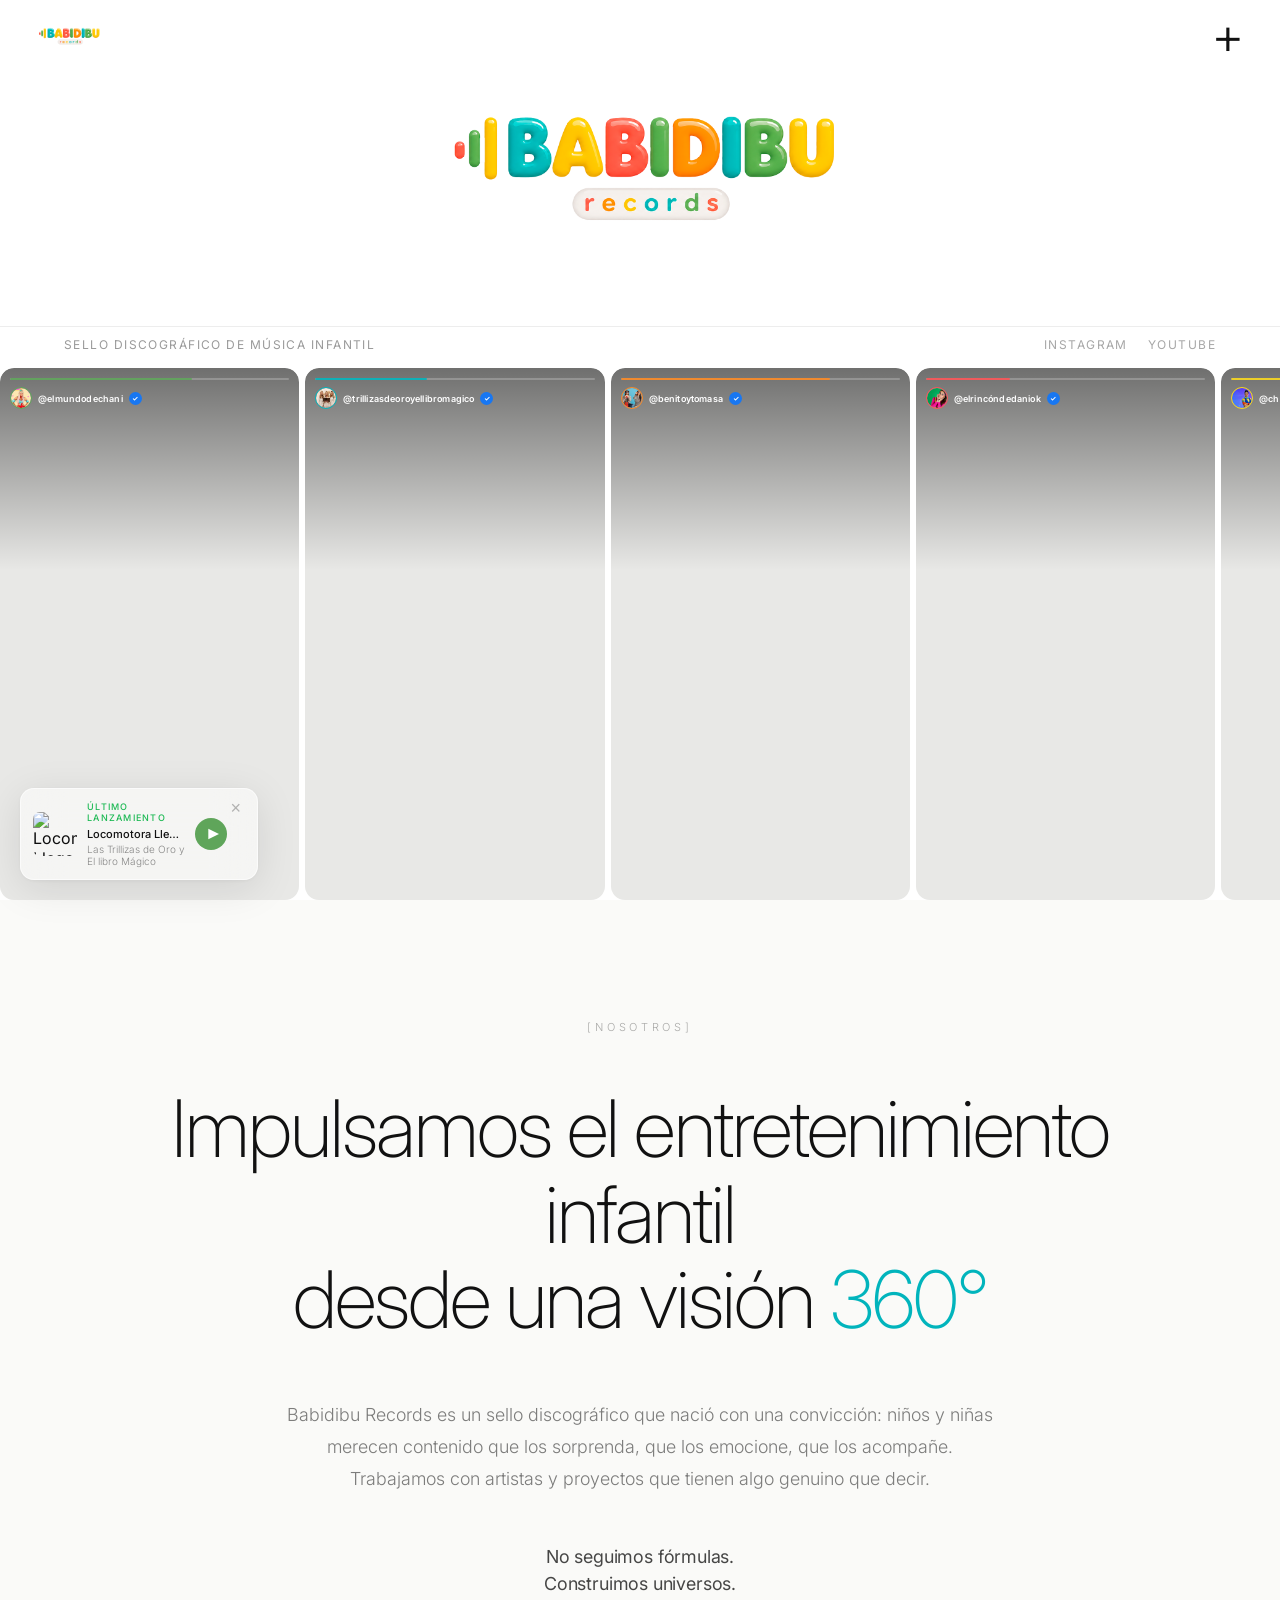
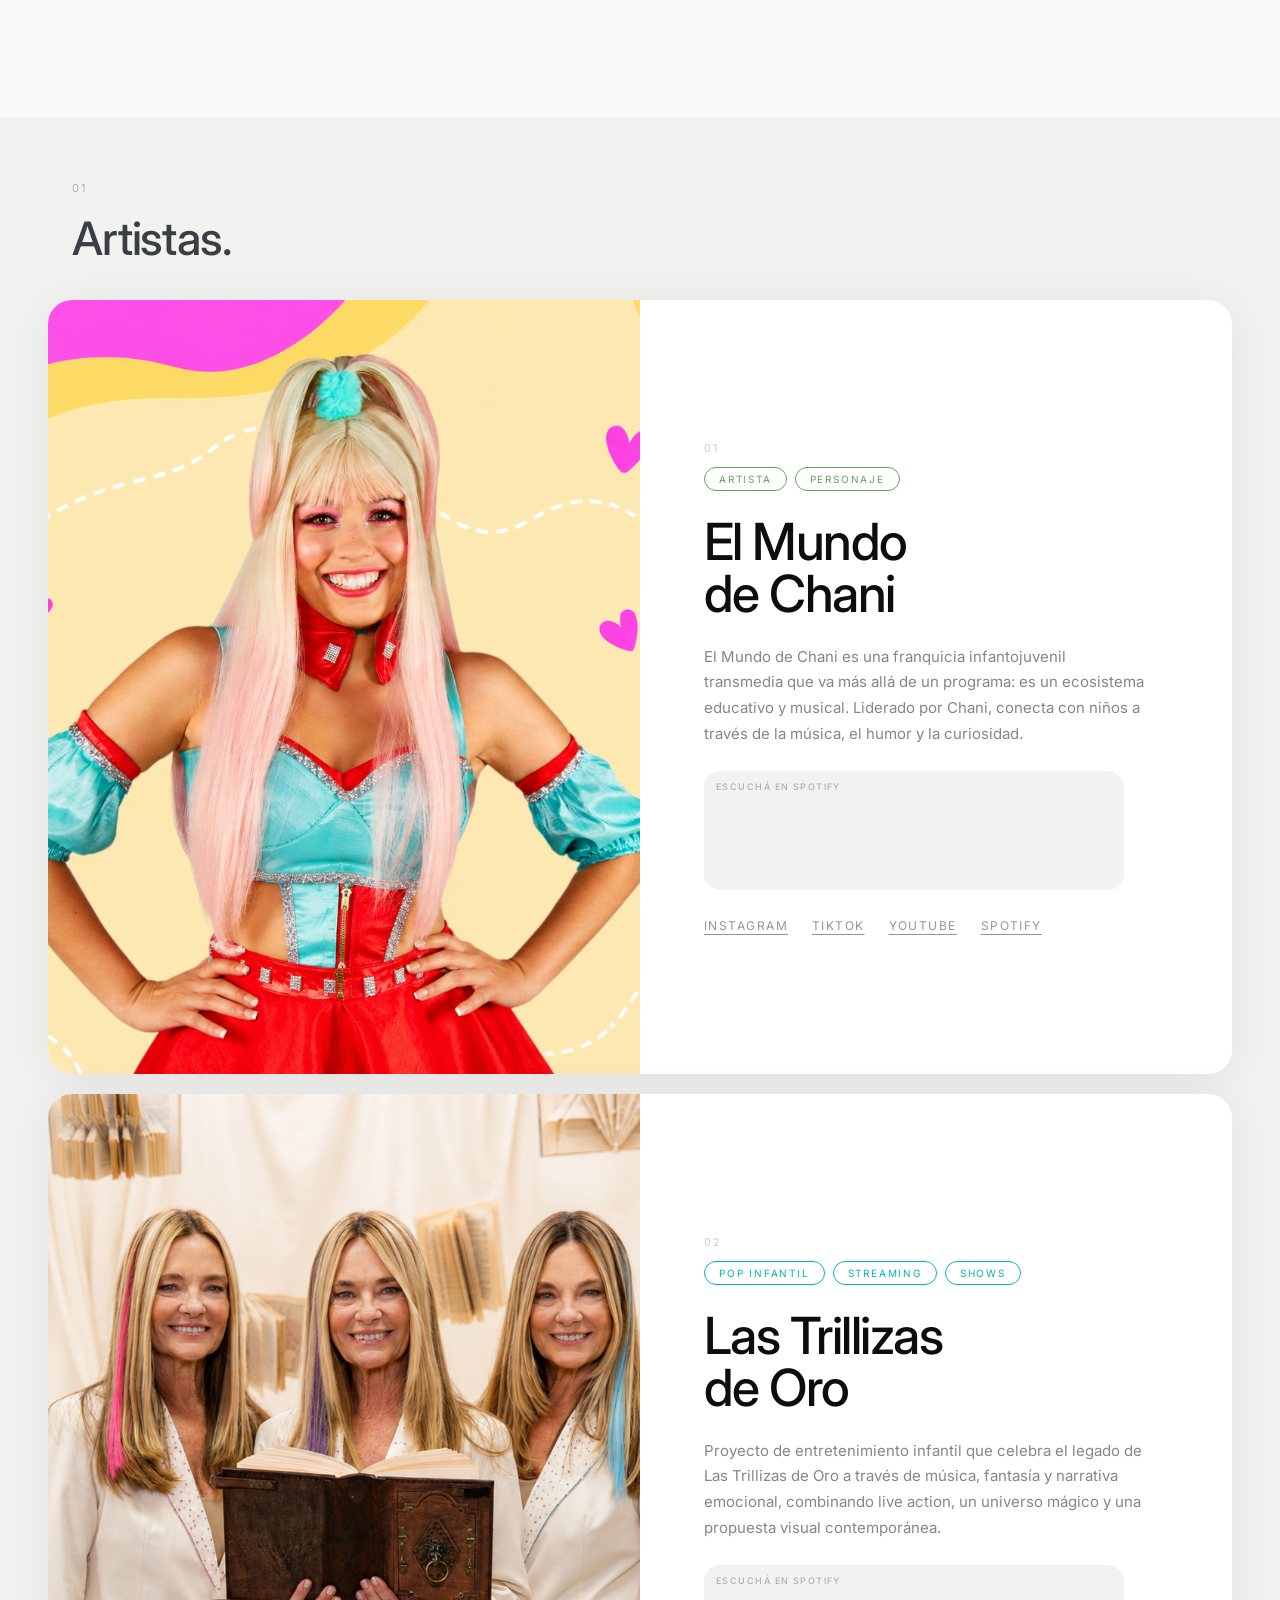
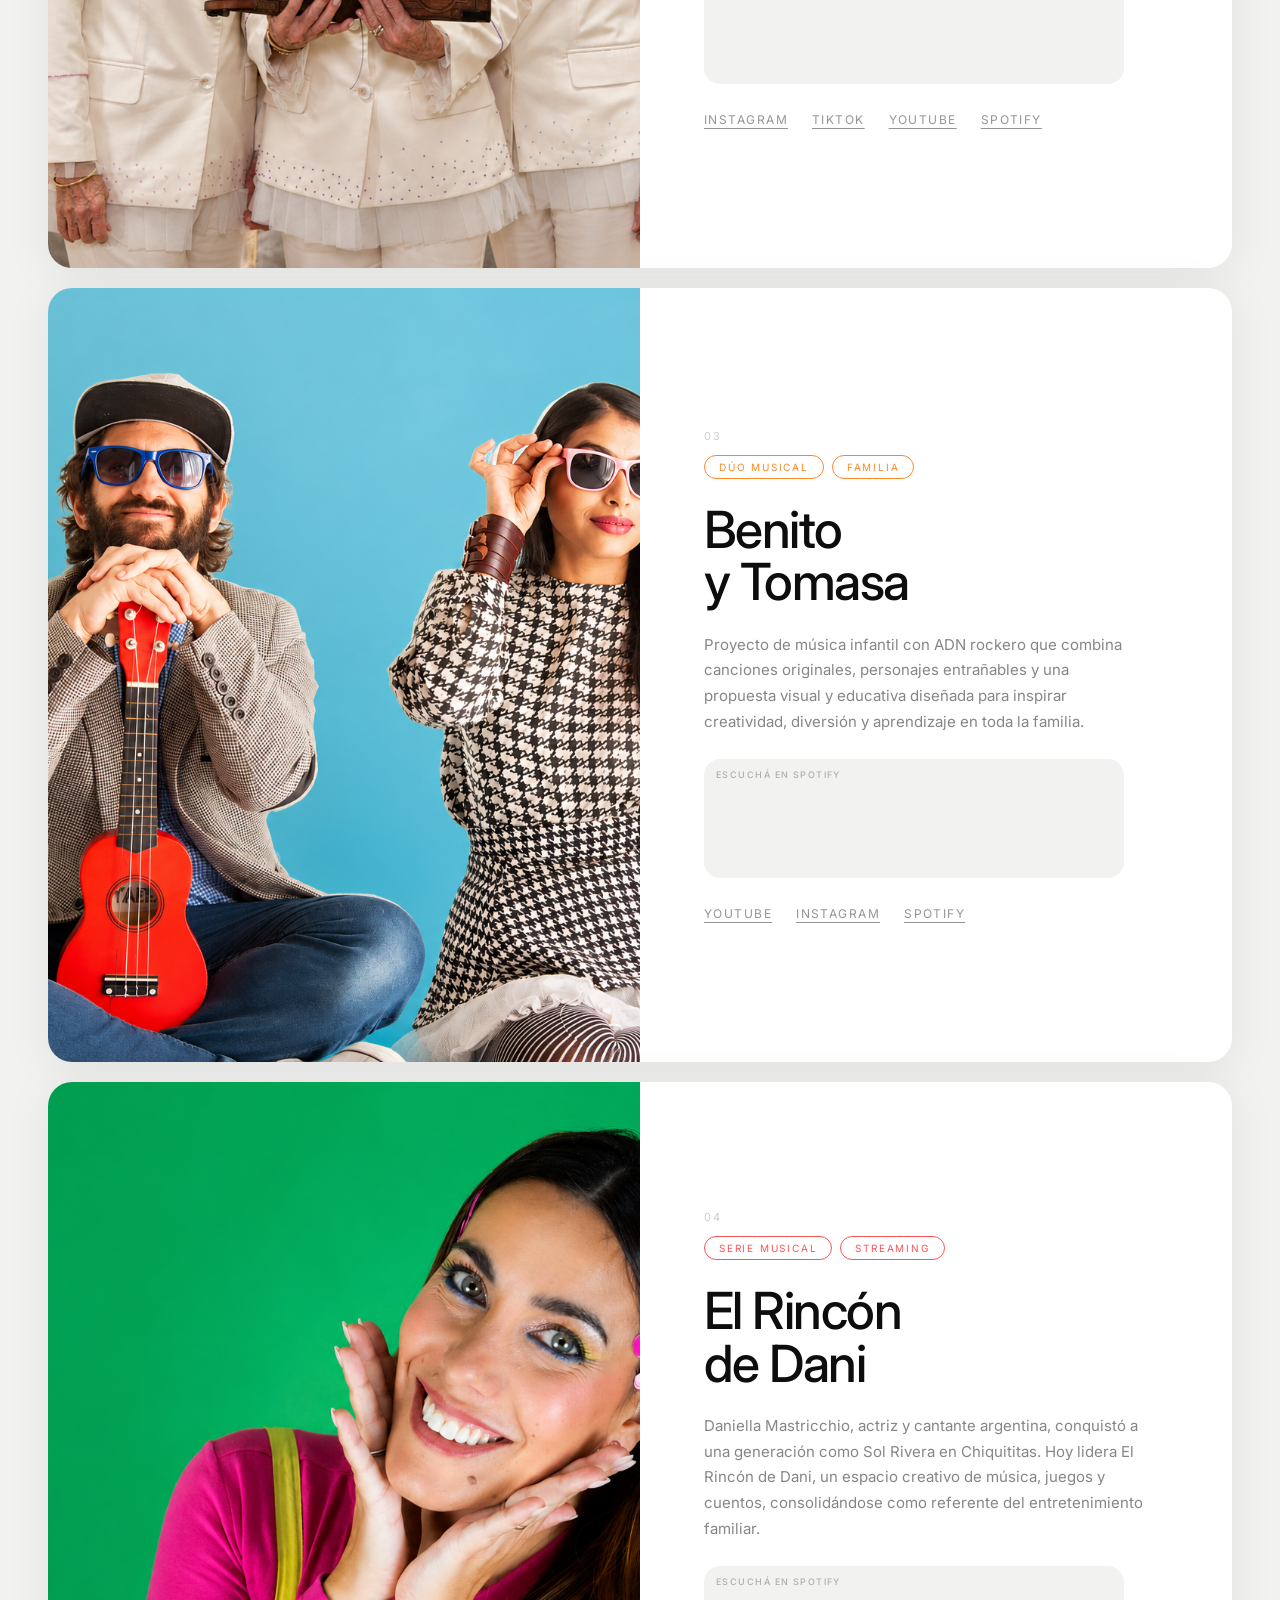
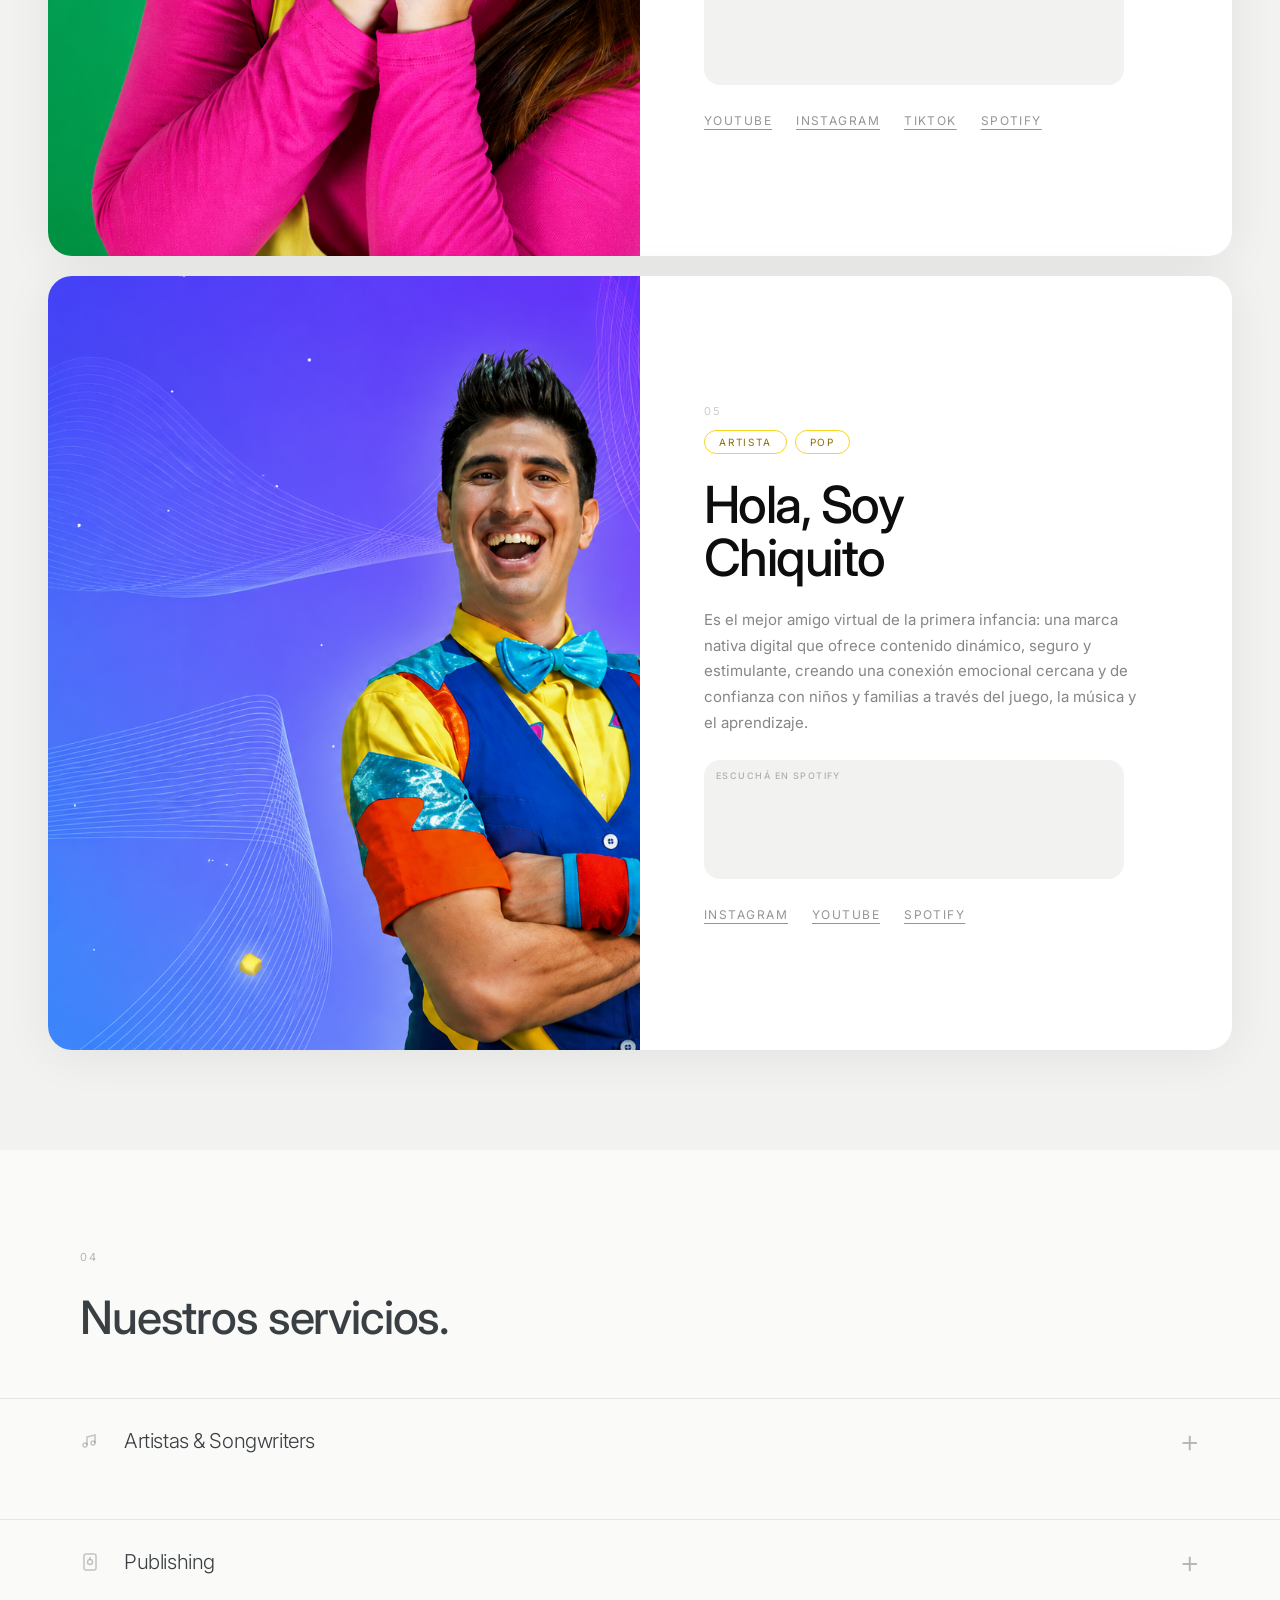
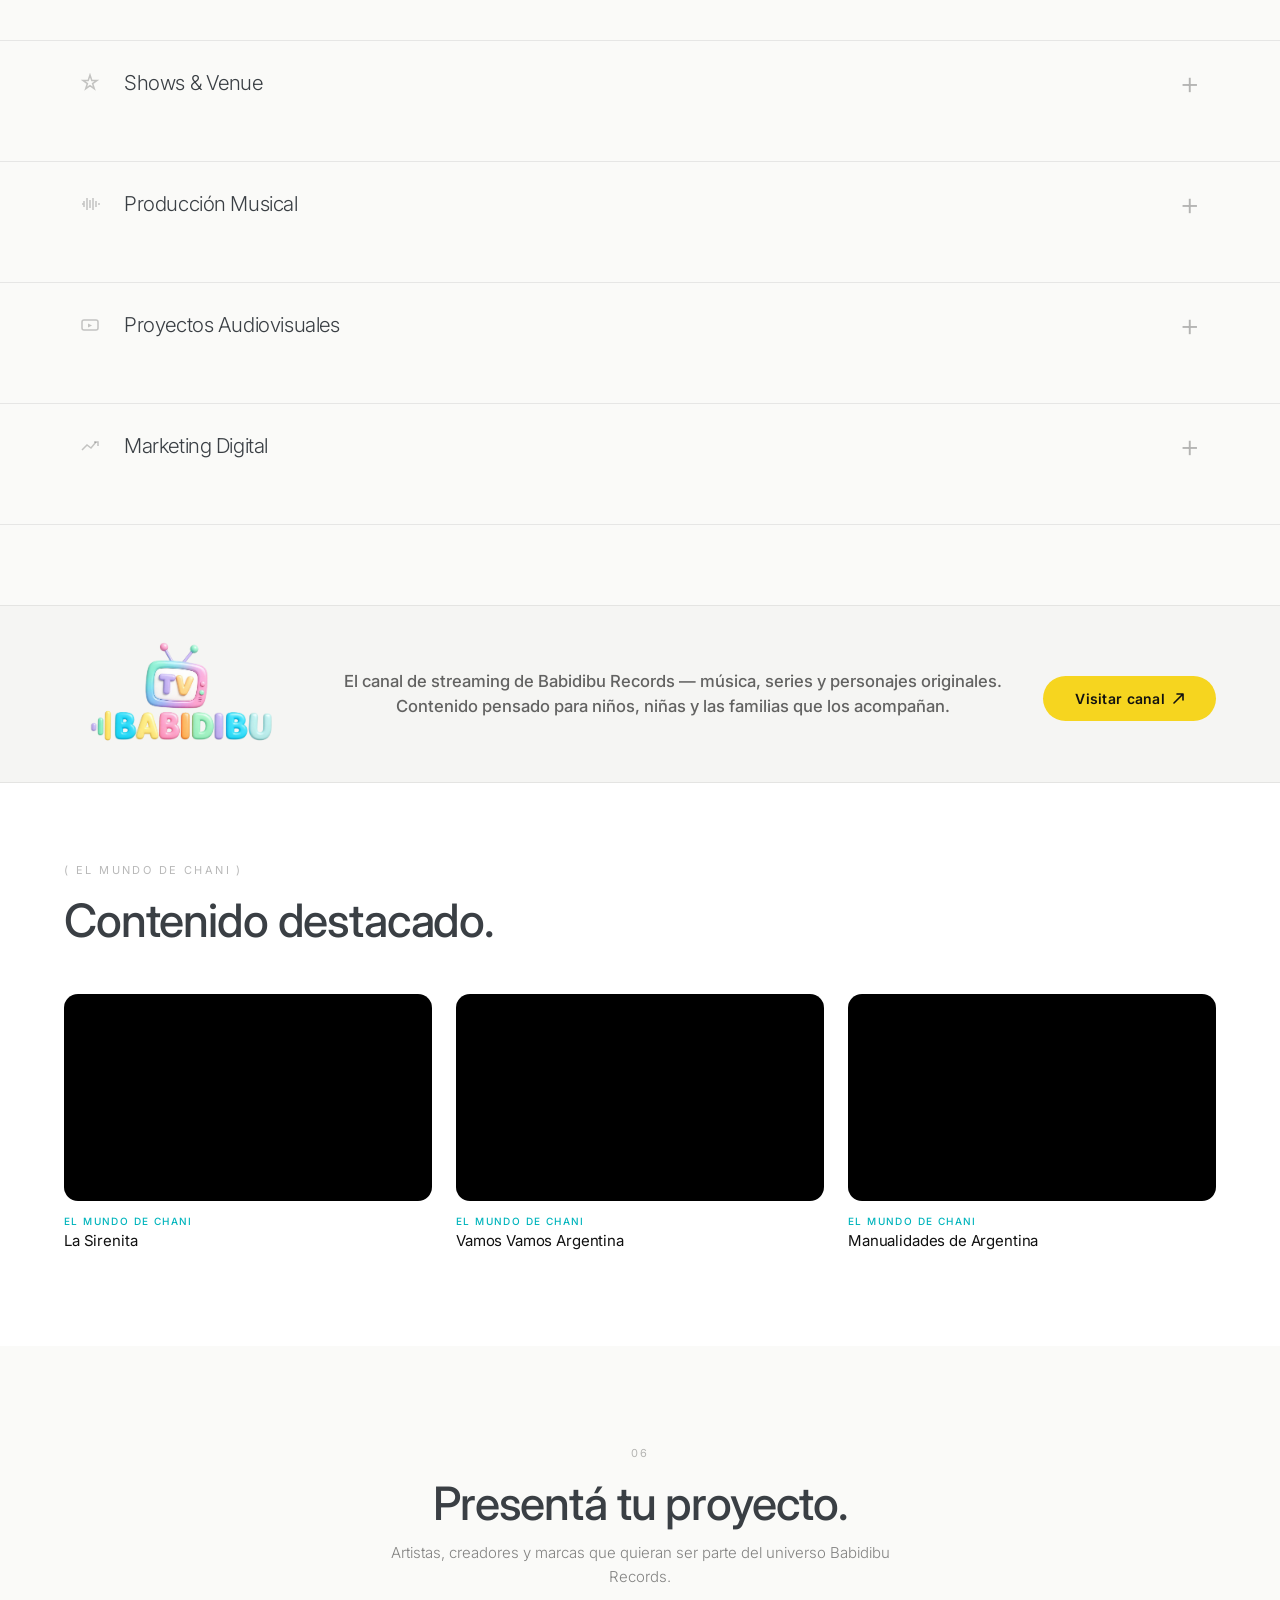
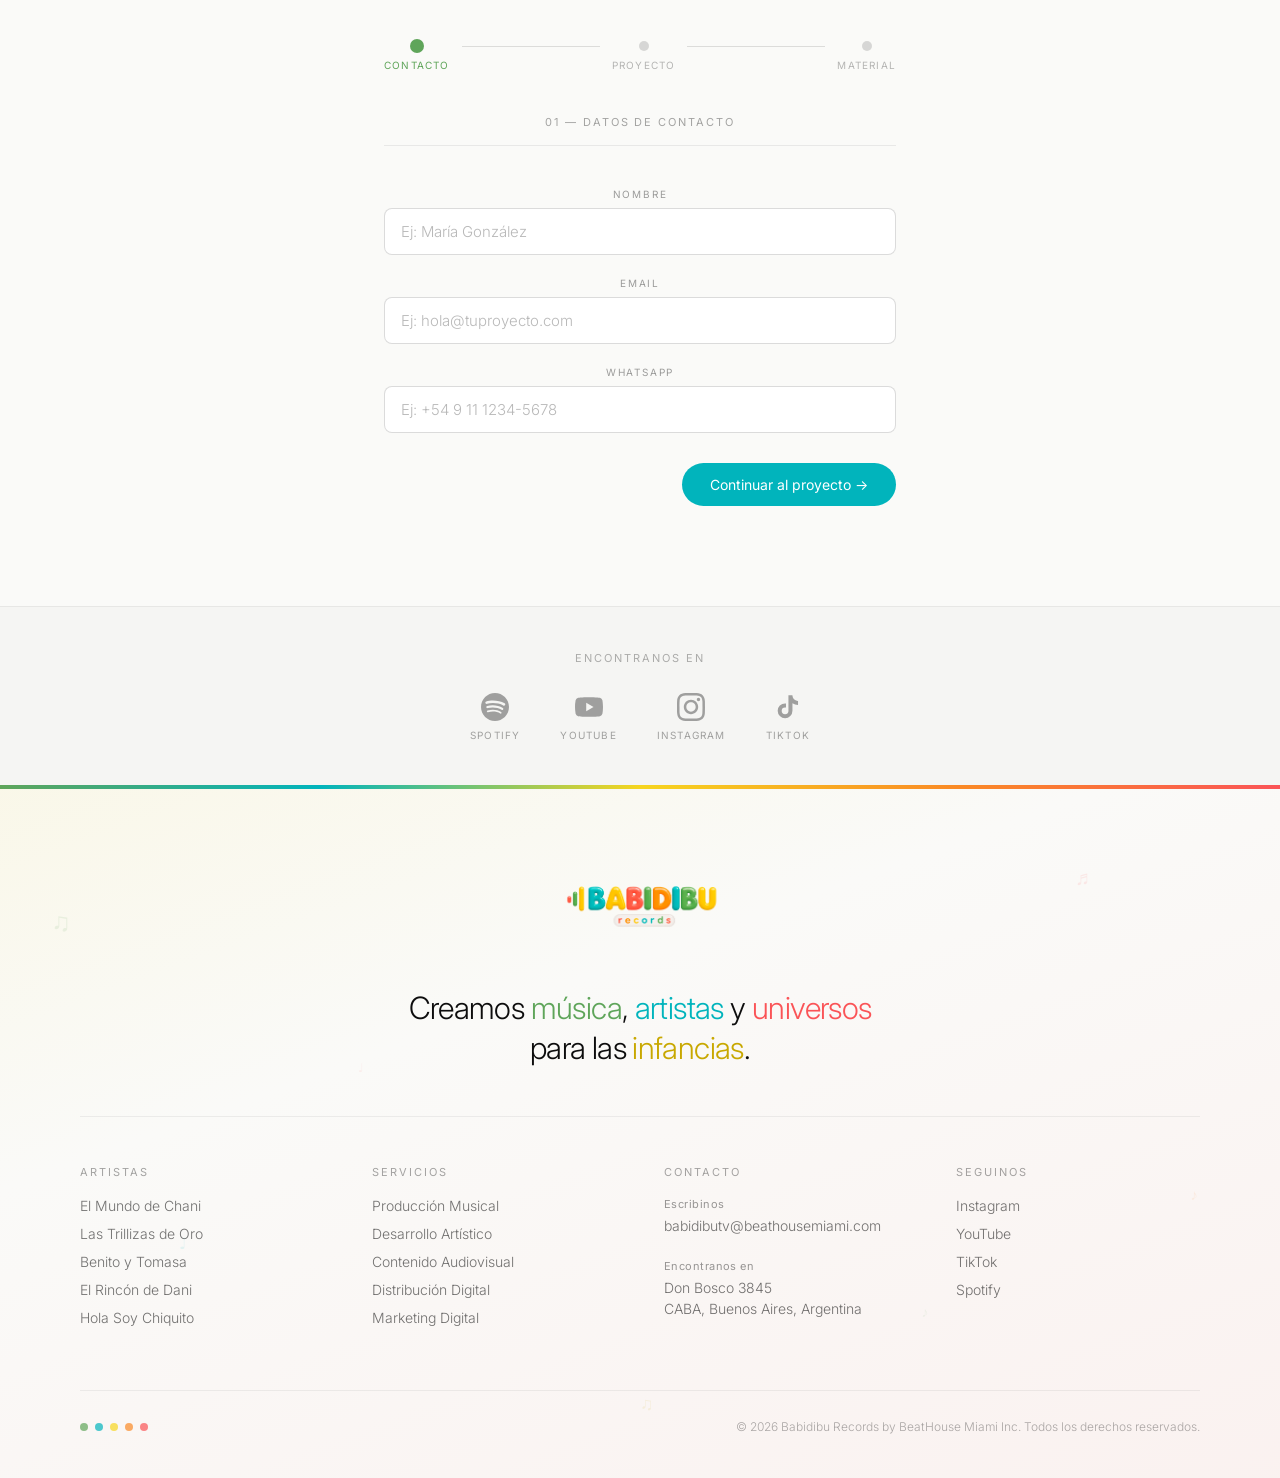
==== commit 182d9c6b: "oki" ====
--- a/index.html
+++ b/index.html
@@ -111,7 +111,7 @@
               <video autoplay muted loop playsinline><source src="imagenes-babidibu-records/video-lastrillizas-vertical.mp4" type="video/mp4"></video>
               <div class="story-overlay">
                 <div class="story-bar-wrap"><div class="story-bar-fill" style="width:40%;background:#01B4BC"></div></div>
-                <div class="story-user"><span class="story-avatar" style="border-color:#01B4BC"><img src="imagenes-babidibu-records/fotos-las-trillizas.png" alt="Las Trillizas"></span><span class="story-handle">@lastrillizasoro</span><span class="story-verified">✓</span></div>
+                <div class="story-user"><span class="story-avatar" style="border-color:#01B4BC"><img src="imagenes-babidibu-records/fotos-las-trillizas.png" alt="Las Trillizas"></span><span class="story-handle">@trillizasdeoroyellibromagico</span><span class="story-verified">✓</span></div>
               </div>
             </div>
             <div class="hero-cpiece">
@@ -125,7 +125,7 @@
               <video autoplay muted loop playsinline><source src="imagenes-babidibu-records/video-rincon-dani.mp4" type="video/mp4"></video>
               <div class="story-overlay">
                 <div class="story-bar-wrap"><div class="story-bar-fill" style="width:30%;background:#FA5457"></div></div>
-                <div class="story-user"><span class="story-avatar" style="border-color:#FA5457"><img src="imagenes-babidibu-records/foto-dani.png" alt="Dani"></span><span class="story-handle">@dmastricchio</span><span class="story-verified">✓</span></div>
+                <div class="story-user"><span class="story-avatar" style="border-color:#FA5457"><img src="imagenes-babidibu-records/foto-dani.png" alt="Dani"></span><span class="story-handle">@elrincóndedaniok</span><span class="story-verified">✓</span></div>
               </div>
             </div>
             <div class="hero-cpiece">
@@ -147,7 +147,7 @@
               <video autoplay muted loop playsinline><source src="imagenes-babidibu-records/video-lastrillizas-vertical.mp4" type="video/mp4"></video>
               <div class="story-overlay">
                 <div class="story-bar-wrap"><div class="story-bar-fill" style="width:40%;background:#01B4BC"></div></div>
-                <div class="story-user"><span class="story-avatar" style="border-color:#01B4BC"><img src="imagenes-babidibu-records/fotos-las-trillizas.png" alt="Las Trillizas"></span><span class="story-handle">@lastrillizasoro</span><span class="story-verified">✓</span></div>
+                <div class="story-user"><span class="story-avatar" style="border-color:#01B4BC"><img src="imagenes-babidibu-records/fotos-las-trillizas.png" alt="Las Trillizas"></span><span class="story-handle">@trillizasoroyellibromagico</span><span class="story-verified">✓</span></div>
               </div>
             </div>
             <div class="hero-cpiece">
@@ -161,7 +161,7 @@
               <video autoplay muted loop playsinline><source src="imagenes-babidibu-records/video-rincon-dani.mp4" type="video/mp4"></video>
               <div class="story-overlay">
                 <div class="story-bar-wrap"><div class="story-bar-fill" style="width:30%;background:#FA5457"></div></div>
-                <div class="story-user"><span class="story-avatar" style="border-color:#FA5457"><img src="imagenes-babidibu-records/foto-dani.png" alt="Dani"></span><span class="story-handle">@dmastricchio</span><span class="story-verified">✓</span></div>
+                <div class="story-user"><span class="story-avatar" style="border-color:#FA5457"><img src="imagenes-babidibu-records/foto-dani.png" alt="Dani"></span><span class="story-handle">@elrincóndedani</span><span class="story-verified">✓</span></div>
               </div>
             </div>
             <div class="hero-cpiece">
@@ -658,7 +658,7 @@
       <div class="release-card-info">
         <span class="release-card-tag">Último lanzamiento</span>
         <p class="release-card-title">Locomotora Llega a la Estación</p>
-        <p class="release-card-artist">Las Trillizas de Oro</p>
+        <p class="release-card-artist">Las Trillizas de Oro y El libro Mágico</p>
       </div>
       <svg class="release-card-play" viewBox="0 0 24 24" width="32" height="32" aria-hidden="true"><circle cx="12" cy="12" r="12" fill="#5FA55A"/><polygon points="10,8 18,12 10,16" fill="#fff"/></svg>
     </a>
--- a/style.css
+++ b/style.css
@@ -414,7 +414,7 @@
    01 HERO — logo · carrusel · texto · ticker (Bungee overlay)
    ════════════════════════════════════════════════════════════ */
 .hero {
-  height: 100vh;
+  height: 100svh;
   background: #fff;
   display: grid;
   grid-template-rows: auto auto 1fr;
@@ -426,35 +426,36 @@
   display: flex;
   align-items: center;
   justify-content: center;
-  padding: 14px 5vw 0px;
+  padding: 0px 5vw 0px;
 }
 
 .hero-logo {
-  width: min(42vw, 500px);
+  width: min(38vw, 460px);
   height: auto;
   object-fit: contain;
-  animation: heroLogoReveal 1.1s cubic-bezier(0.22, 1, 0.36, 1) 0.1s both,
-             heroLogoFloat 4s ease-in-out 1.4s infinite;
-  transform-origin: center bottom;
+  animation: heroLogoReveal 1.0s cubic-bezier(0.16, 1, 0.3, 1) 0.15s both,
+             heroLogoFloat 5s ease-in-out 1.3s infinite;
+  transform-origin: center center;
 }
 
 @keyframes heroLogoReveal {
-  0%   { opacity: 0; transform: scale(0.72) translateY(24px) rotate(-3deg); filter: blur(6px); }
-  60%  { opacity: 1; filter: blur(0); }
-  80%  { transform: scale(1.04) translateY(-4px) rotate(0.5deg); }
-  100% { opacity: 1; transform: scale(1) translateY(0) rotate(0deg); filter: blur(0); }
+  0%   { opacity: 0; transform: translateY(12px); }
+  100% { opacity: 1; transform: translateY(0); }
 }
 
 @keyframes heroLogoFloat {
-  0%   { transform: translateY(0) rotate(0deg); }
-  25%  { transform: translateY(-5px) rotate(0.8deg); }
-  50%  { transform: translateY(-8px) rotate(0deg); }
-  75%  { transform: translateY(-4px) rotate(-0.6deg); }
-  100% { transform: translateY(0) rotate(0deg); }
+  0%   { transform: translateY(0); }
+  50%  { transform: translateY(-6px); }
+  100% { transform: translateY(0); }
 }
 
 @keyframes heroSubReveal {
-  from { opacity: 0; transform: translateY(6px); }
+  from { opacity: 0; transform: translateY(10px); }
+  to   { opacity: 1; transform: translateY(0); }
+}
+
+@keyframes heroLowerReveal {
+  from { opacity: 0; transform: translateY(24px); }
   to   { opacity: 1; transform: translateY(0); }
 }
 
@@ -465,19 +466,19 @@
   display: flex;
   align-items: center;
   justify-content: space-between;
-  padding: 8px 5vw 10px;
+  padding: 10px 5vw 16px;
   border-top: 1px solid rgba(0,0,0,0.07);
   opacity: 0;
-  animation: heroSubReveal 0.5s ease 0.8s forwards;
+  animation: heroSubReveal 0.7s cubic-bezier(0.16, 1, 0.3, 1) 0.6s forwards;
 }
 
 .hero-social-links {
   display: flex;
-  gap: 24px;
+  gap: 20px;
 }
 
 .hero-social-strip a {
-  font-size: 11px;
+  font-size: 12px;
   font-weight: 400;
   letter-spacing: 0.12em;
   text-transform: uppercase;
@@ -486,27 +487,18 @@
   transition: color 0.2s;
 }
 
-.hero-social-strip a:hover { color: #111; }
+.hero-social-strip a:hover { color: #3A3F44; }
 
 .hero-sub {
-  font-size: 11px;
-  font-weight: 400;
-  letter-spacing: 0.18em;
+  font-size: 12px;
+  font-weight: 400;
+  letter-spacing: 0.12em;
   text-transform: uppercase;
   color: rgba(0,0,0,0.4);
   opacity: 0;
-  animation: heroSubReveal 0.5s ease 0.8s forwards;
-}
-
-@keyframes heroLogoIn {
-  from { opacity: 0; transform: translateY(8px) scale(0.95); }
-  to   { opacity: 1; transform: translateY(0) scale(1); }
-}
-
-@keyframes heroLogoFloat {
-  0%, 100% { transform: translateY(0); }
-  50%       { transform: translateY(-2.5px); }
-}
+  animation: heroSubReveal 0.7s cubic-bezier(0.16, 1, 0.3, 1) 0.6s forwards;
+}
+
 
 .hw-verde    { color: #5FA55A; }
 .hw-turquesa { color: #01B4BC; }
@@ -519,7 +511,9 @@
   min-height: 0;
   width: 100%;
   overflow: hidden;
-  padding: 0 16px 12px;
+  padding: 0 0 0;
+  opacity: 0;
+  animation: heroLowerReveal 1.0s cubic-bezier(0.16, 1, 0.3, 1) 0.9s forwards;
 }
 
 /* ── Ticker entre hero y nosotros ────────────────────────── */
@@ -574,7 +568,7 @@
   align-items: stretch;
   height: 100%;
   width: max-content;
-  animation: marquee 22s linear infinite;
+  animation: marquee 14s linear infinite;
 }
 
 @keyframes marquee {
@@ -586,7 +580,7 @@
   flex-shrink: 0;
   height: 100%;
   aspect-ratio: 9 / 16;
-  margin-right: 10px;
+  margin-right: 6px;
   border-radius: 14px;
   overflow: hidden;
   background: #E8E8E6;
@@ -656,9 +650,6 @@
   color: #fff;
   letter-spacing: 0.02em;
   white-space: nowrap;
-  overflow: hidden;
-  text-overflow: ellipsis;
-  max-width: 80px;
 }
 
 .story-verified {
@@ -2054,14 +2045,16 @@
    ════════════════════════════════════════════════════════════ */
 .release-card {
   position: fixed;
-  bottom: 28px;
-  left: 28px;
+  bottom: 20px;
+  left: 20px;
   z-index: 200;
-  background: #fff;
-  border-radius: 16px;
-  box-shadow: 0 8px 40px rgba(0,0,0,0.14), 0 1px 4px rgba(0,0,0,0.06);
-  border: 1px solid rgba(0,0,0,0.07);
-  width: 280px;
+  background: rgba(255,255,255,0.55);
+  backdrop-filter: blur(20px) saturate(1.6);
+  -webkit-backdrop-filter: blur(20px) saturate(1.6);
+  border-radius: 14px;
+  box-shadow: 0 8px 40px rgba(0,0,0,0.10), 0 1px 4px rgba(0,0,0,0.05);
+  border: 1px solid rgba(255,255,255,0.6);
+  width: 238px;
   opacity: 0;
   transform: translateY(16px);
   pointer-events: none;
@@ -2100,15 +2093,15 @@
 .release-card-inner {
   display: flex;
   align-items: center;
-  gap: 12px;
-  padding: 14px 36px 14px 14px;
+  gap: 10px;
+  padding: 12px 30px 12px 12px;
   text-decoration: none;
 }
 
 .release-card-cover {
-  width: 52px;
-  height: 52px;
-  border-radius: 8px;
+  width: 44px;
+  height: 44px;
+  border-radius: 7px;
   object-fit: cover;
   flex-shrink: 0;
 }
@@ -2131,7 +2124,7 @@
 
 .release-card-title {
   font-family: 'Inter', sans-serif;
-  font-size: 13px;
+  font-size: 11px;
   font-weight: 500;
   color: #111;
   line-height: 1.3;
@@ -2143,7 +2136,7 @@
 
 .release-card-artist {
   font-family: 'Inter', sans-serif;
-  font-size: 11px;
+  font-size: 10px;
   font-weight: 300;
   color: rgba(0,0,0,0.45);
 }
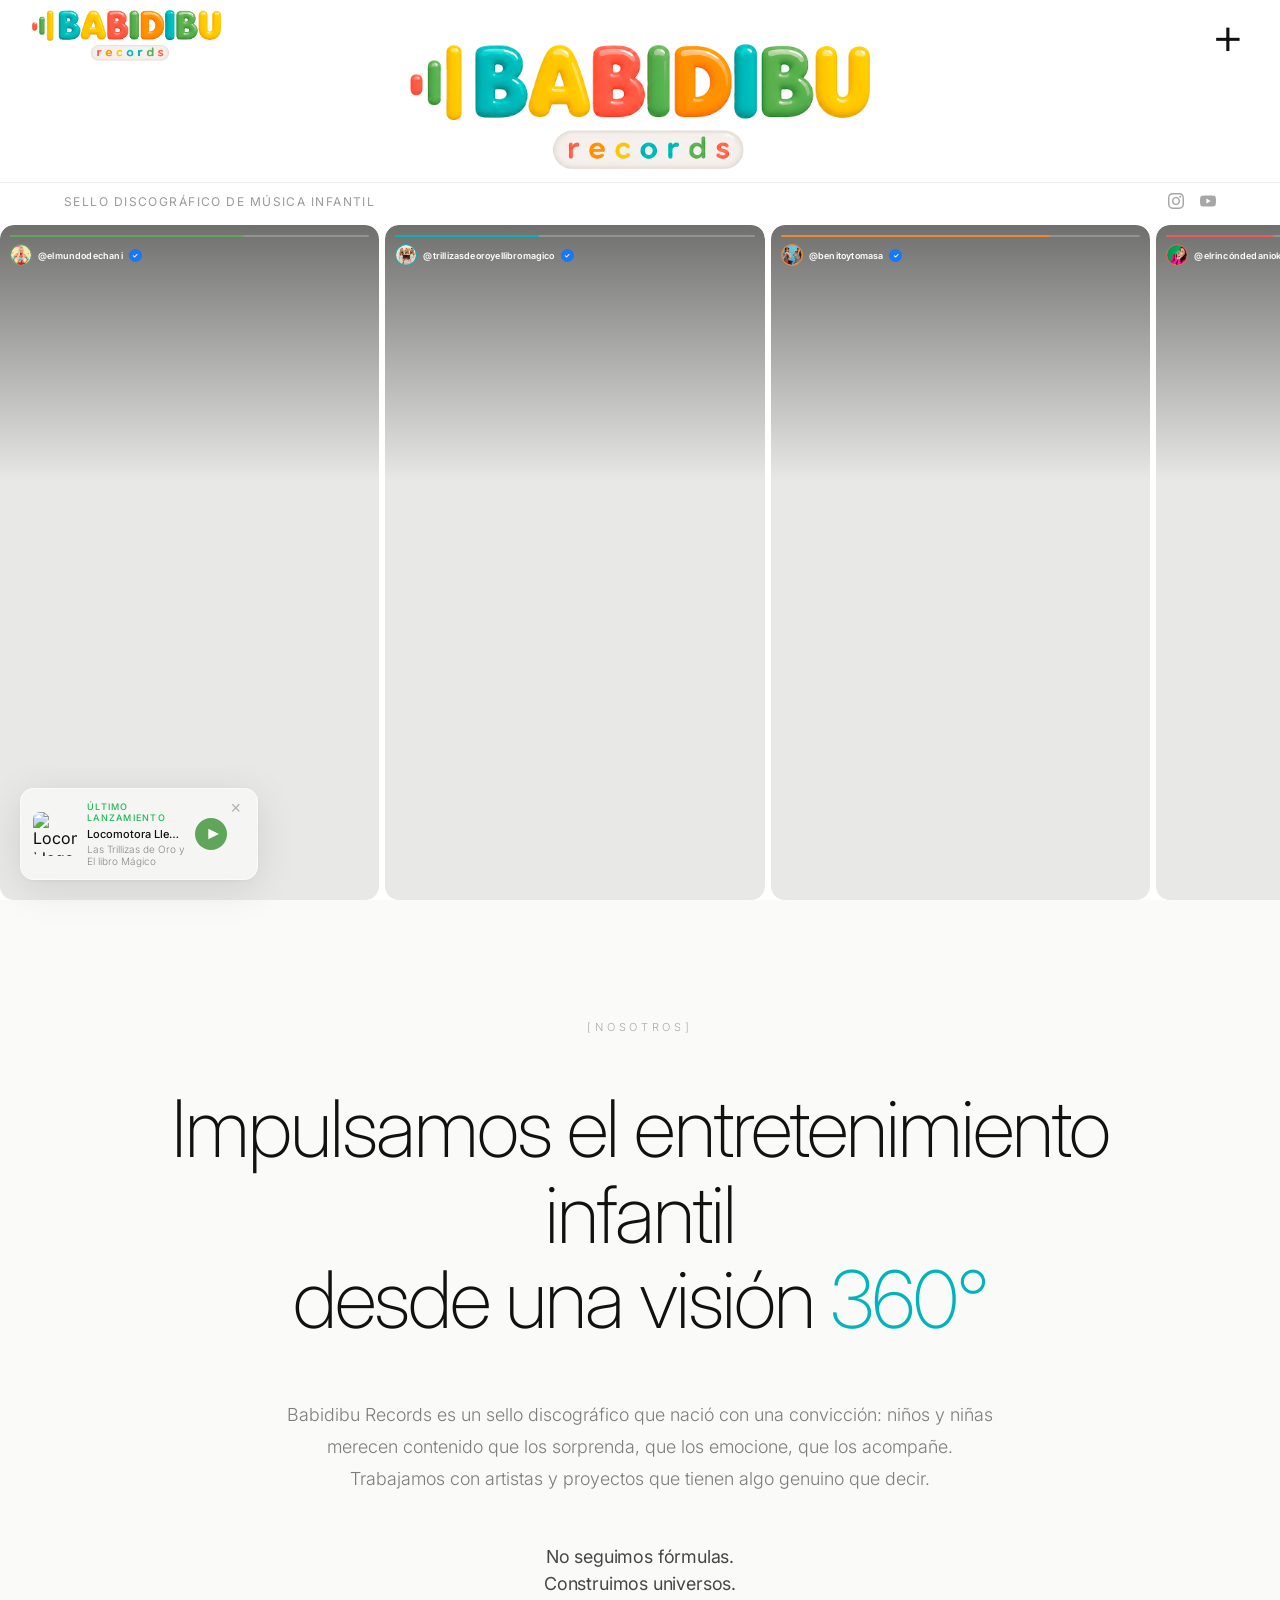
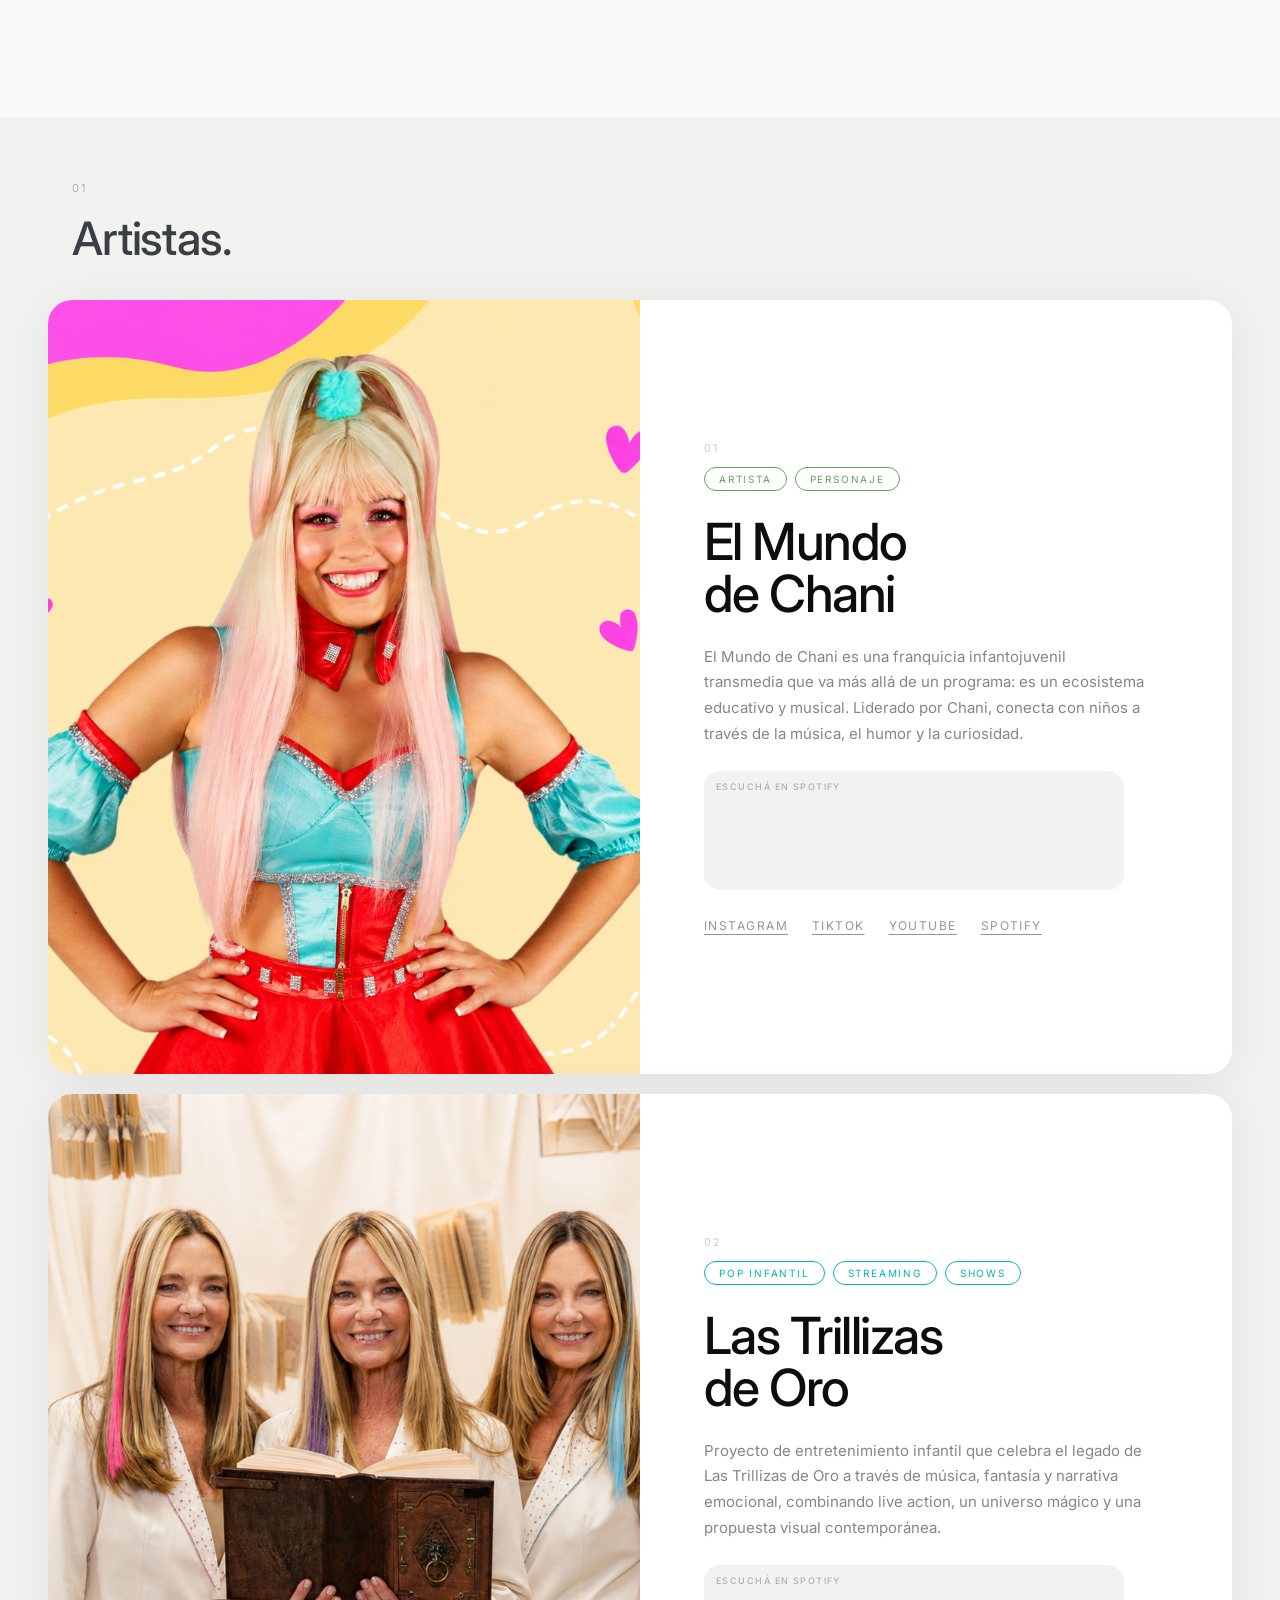
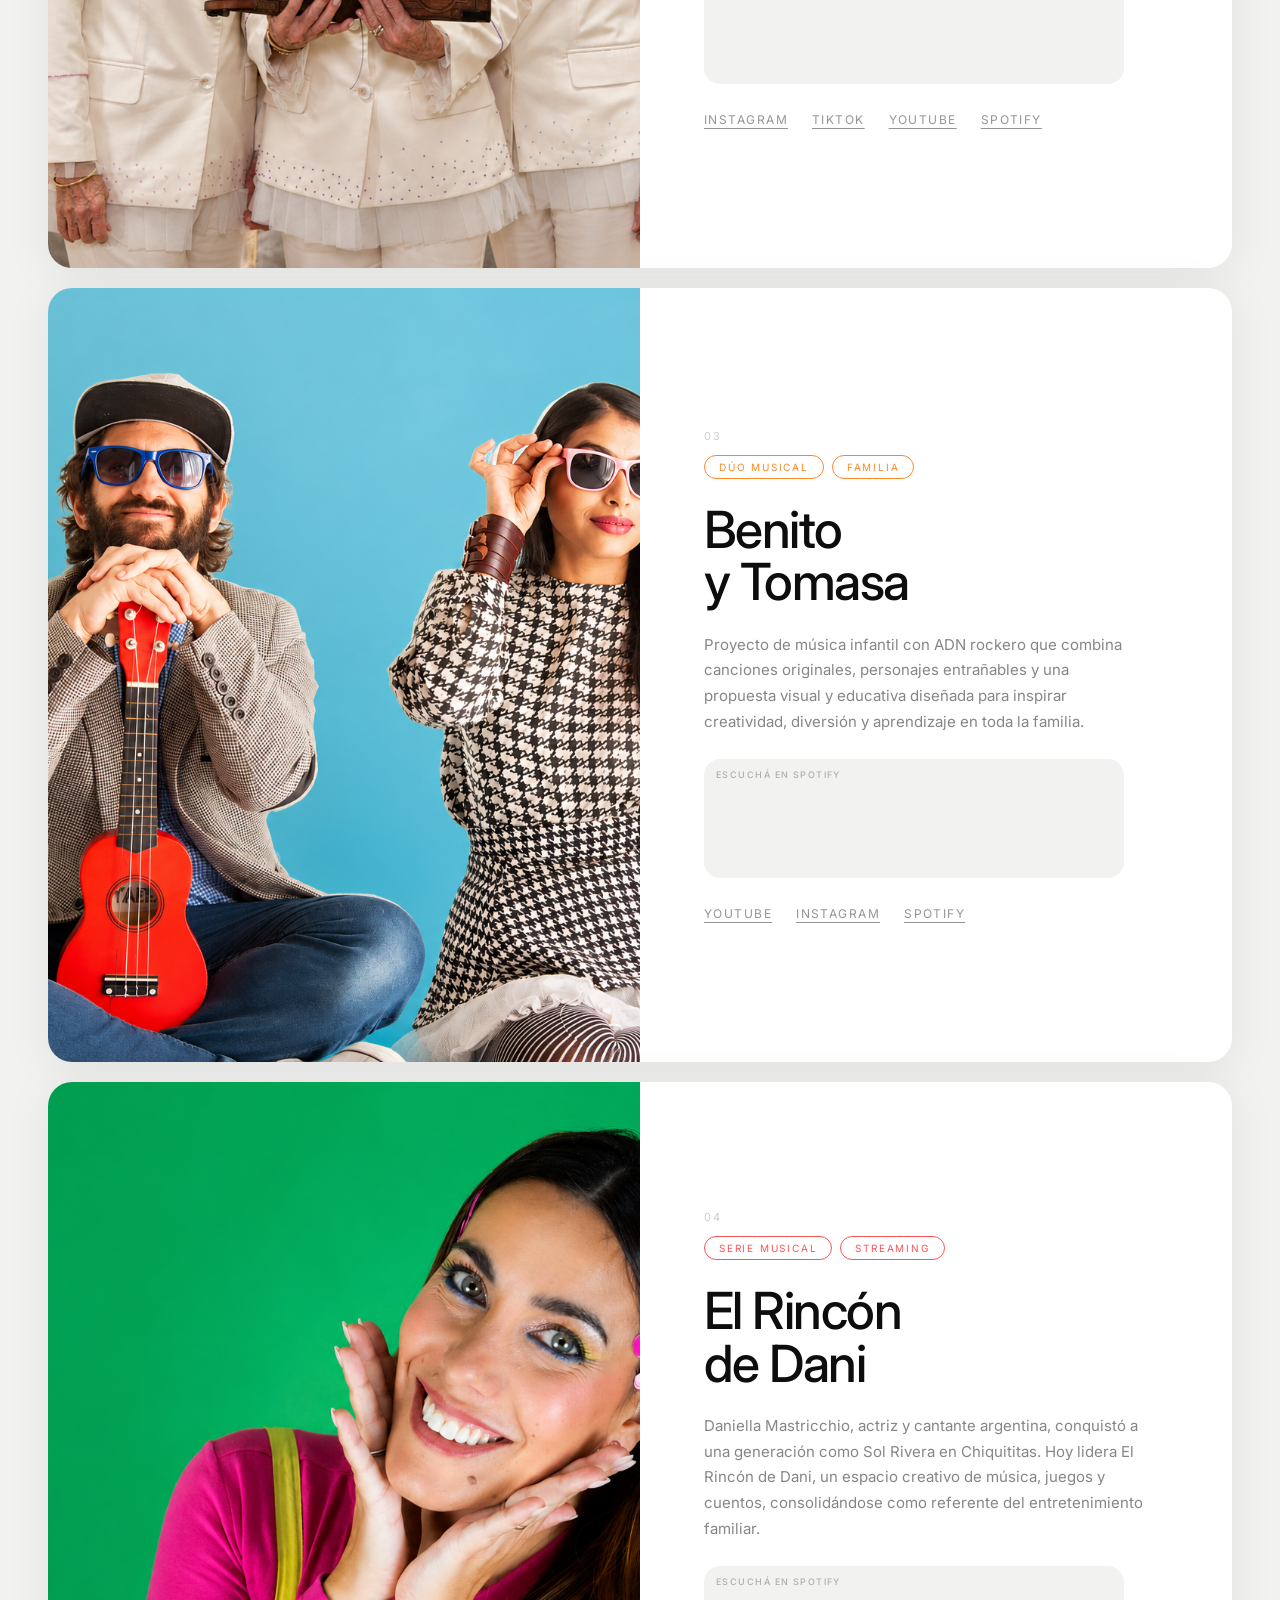
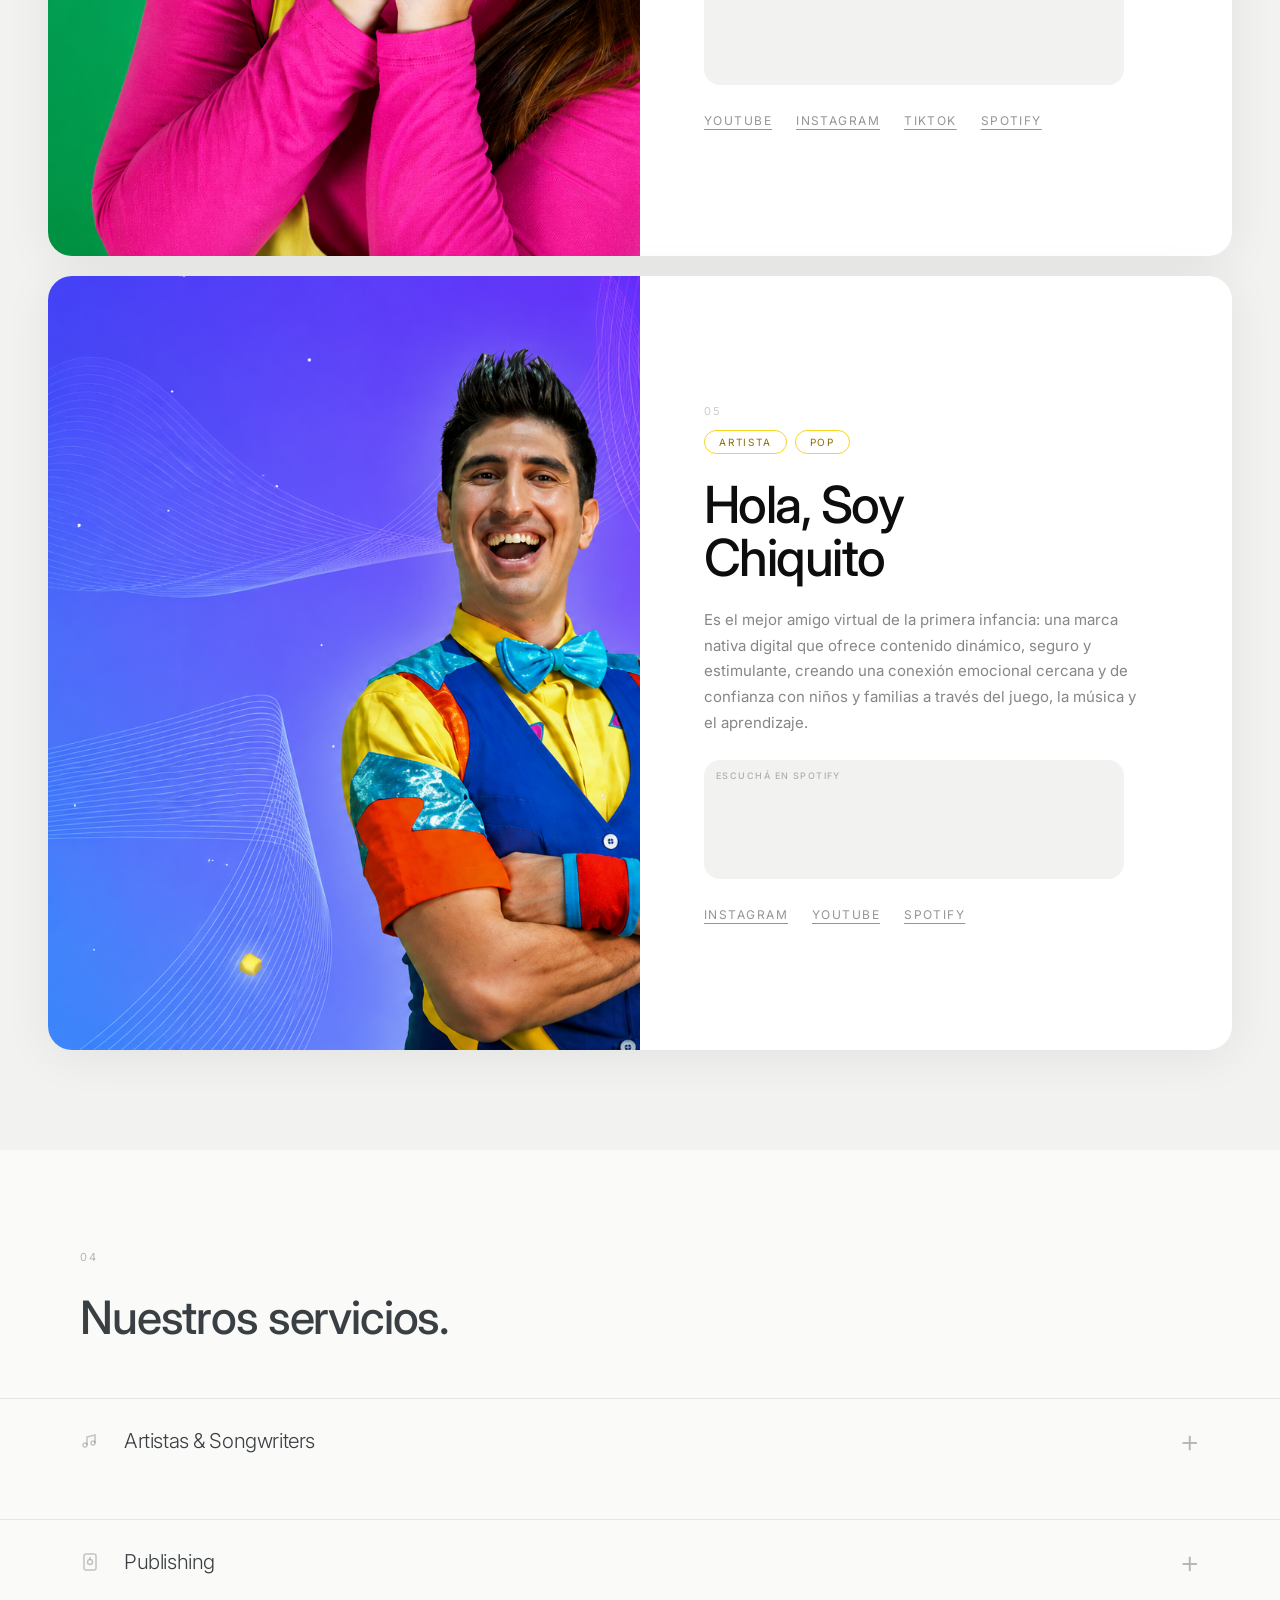
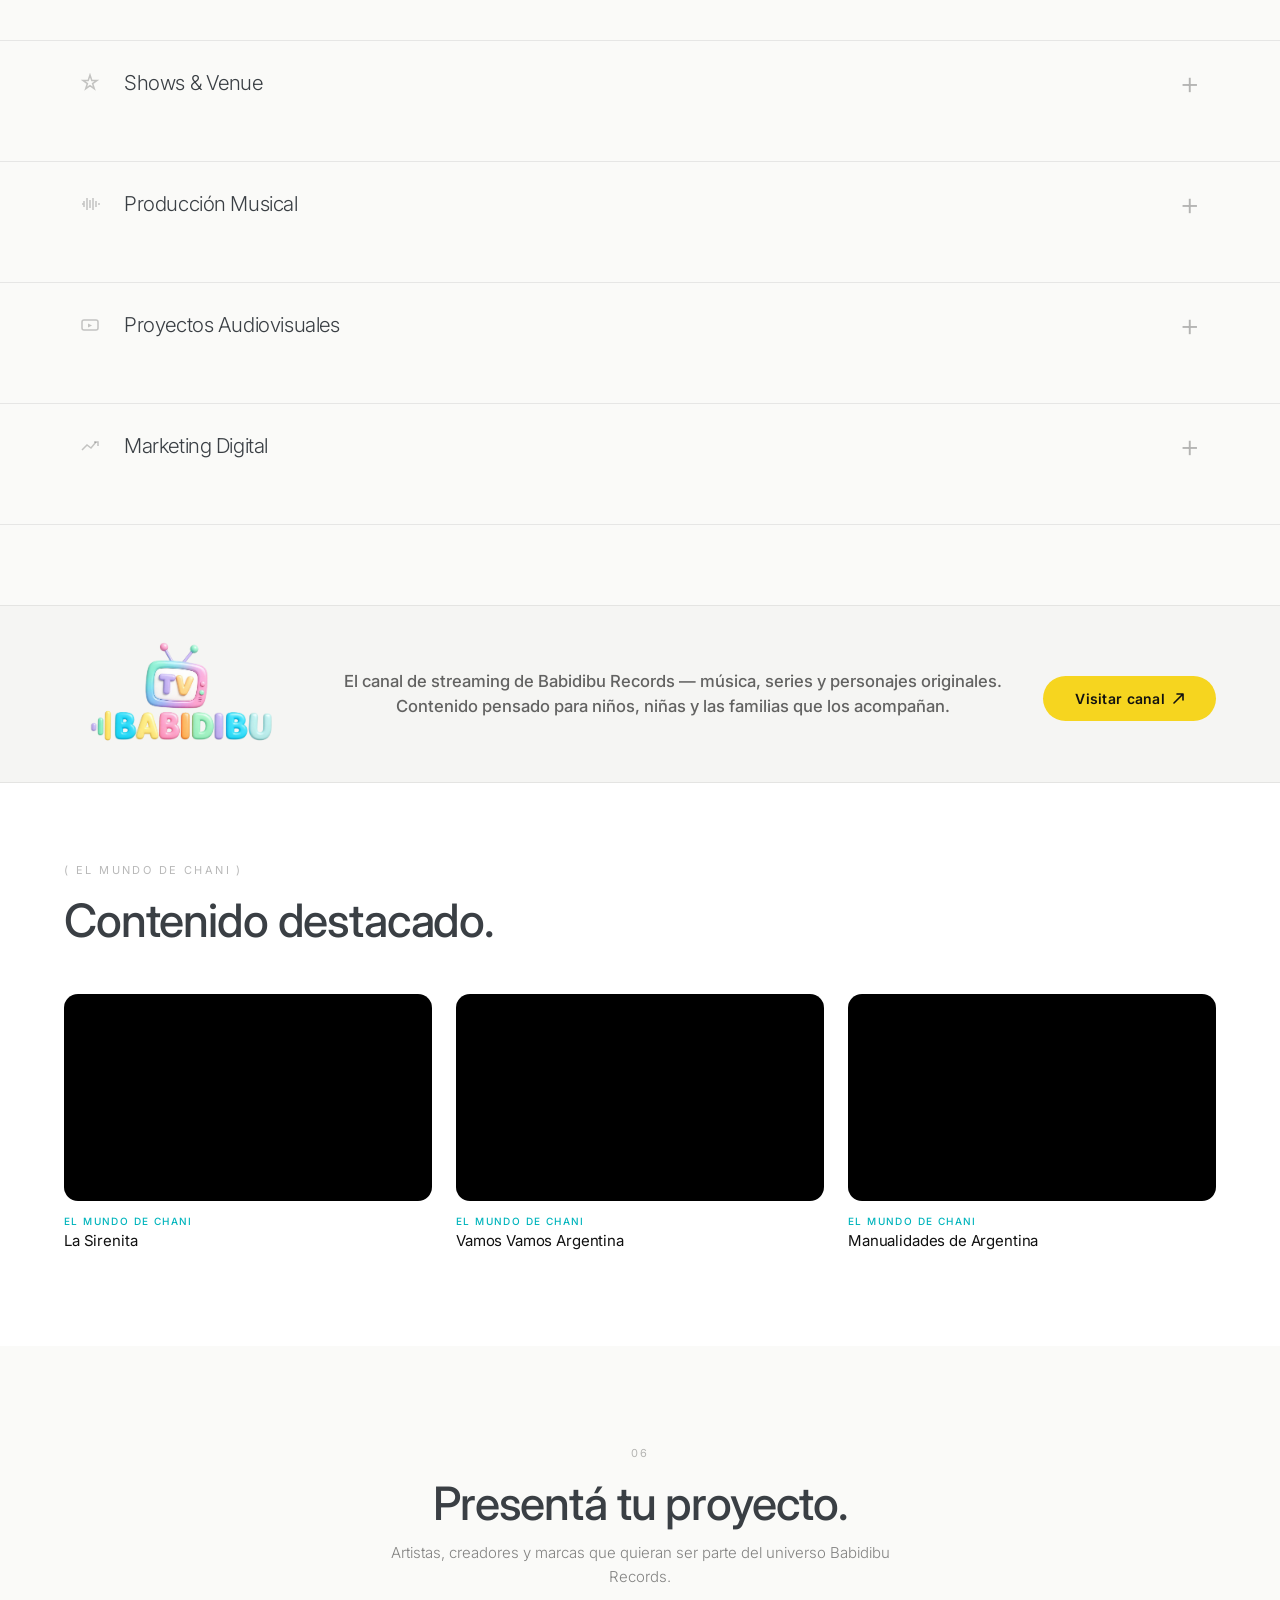
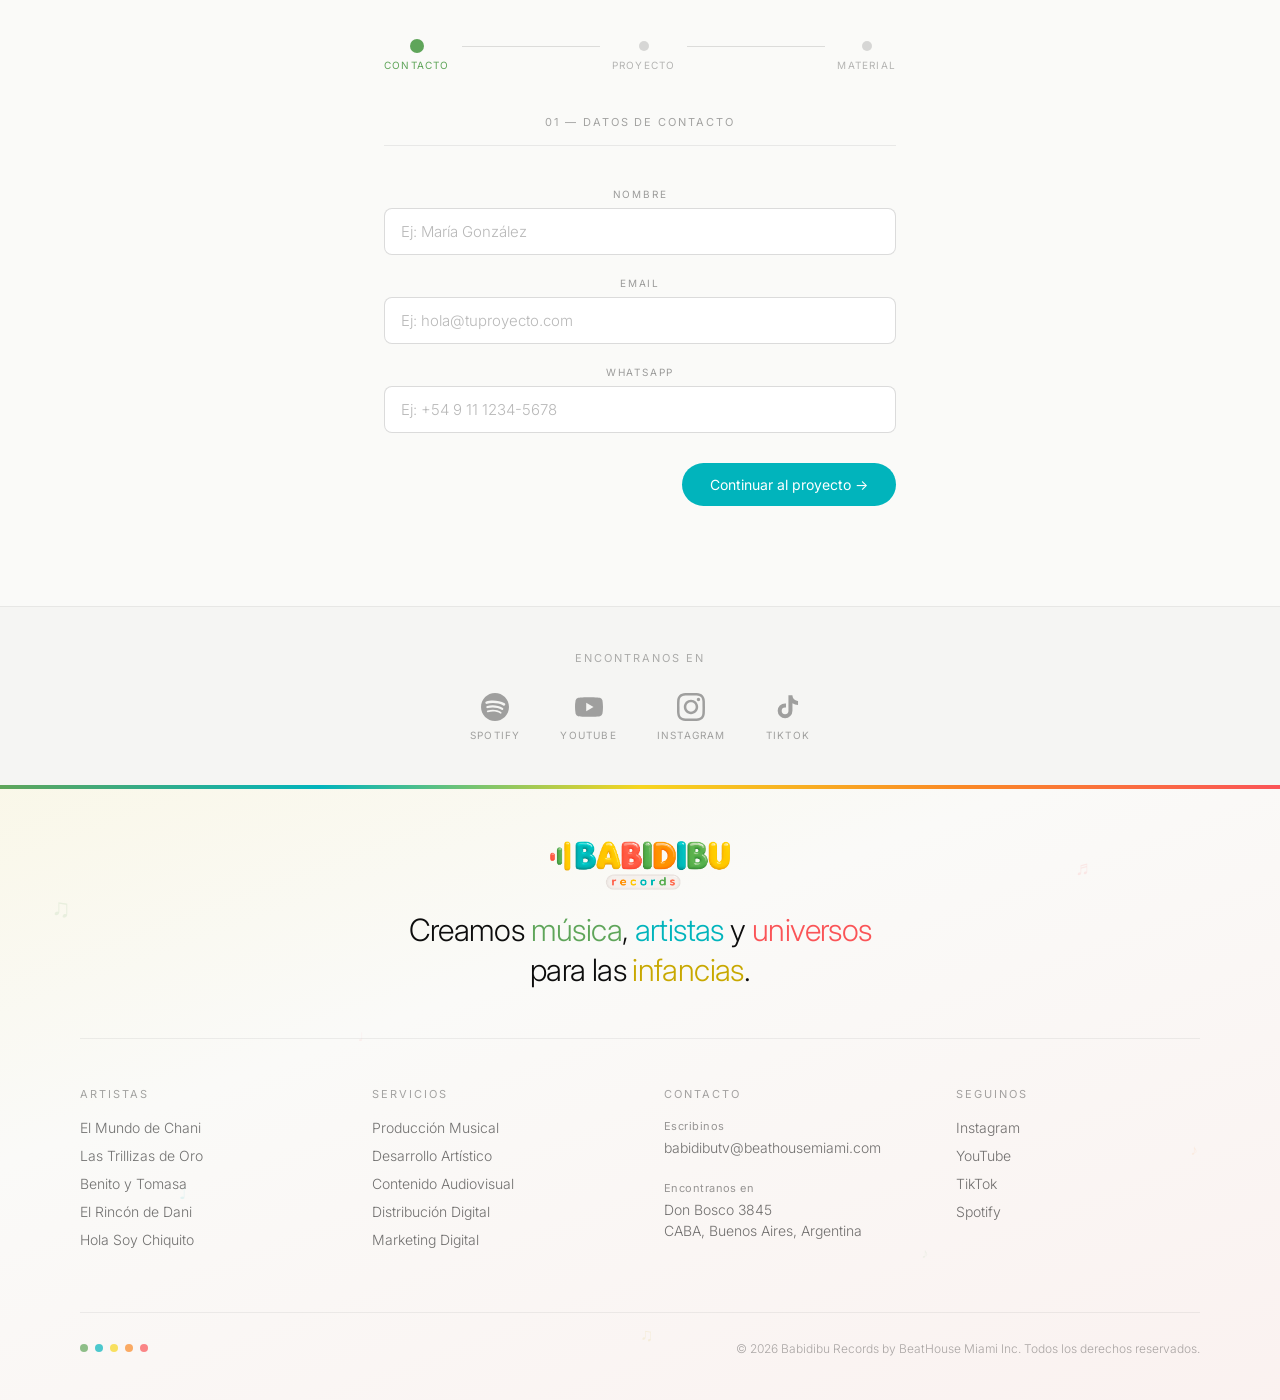
==== commit 0ad9c80f: "cambio" ====
--- a/index.html
+++ b/index.html
@@ -91,8 +91,12 @@
       <div class="hero-social-strip">
         <p class="hero-sub">Sello discográfico de música infantil</p>
         <div class="hero-social-links">
-          <a href="https://www.instagram.com/babidiburecords/?hl=es-la" target="_blank" rel="noopener">Instagram</a>
-          <a href="https://www.youtube.com/@babidiburecords" target="_blank" rel="noopener">YouTube</a>
+          <a href="https://www.instagram.com/babidiburecords/?hl=es-la" target="_blank" rel="noopener" aria-label="Instagram">
+            <svg width="16" height="16" viewBox="0 0 24 24" fill="currentColor" aria-hidden="true"><path d="M12 2.163c3.204 0 3.584.012 4.85.07 3.252.148 4.771 1.691 4.919 4.919.058 1.265.069 1.645.069 4.849 0 3.205-.012 3.584-.069 4.849-.149 3.225-1.664 4.771-4.919 4.919-1.266.058-1.644.07-4.85.07-3.204 0-3.584-.012-4.849-.07-3.26-.149-4.771-1.699-4.919-4.92-.058-1.265-.07-1.644-.07-4.849 0-3.204.013-3.583.07-4.849.149-3.227 1.664-4.771 4.919-4.919 1.266-.057 1.645-.069 4.849-.069zm0-2.163c-3.259 0-3.667.014-4.947.072-4.358.2-6.78 2.618-6.98 6.98-.059 1.281-.073 1.689-.073 4.948 0 3.259.014 3.668.072 4.948.2 4.358 2.618 6.78 6.98 6.98 1.281.058 1.689.072 4.948.072 3.259 0 3.668-.014 4.948-.072 4.354-.2 6.782-2.618 6.979-6.98.059-1.28.073-1.689.073-4.948 0-3.259-.014-3.667-.072-4.947-.196-4.354-2.617-6.78-6.979-6.98-1.281-.059-1.69-.073-4.949-.073zm0 5.838c-3.403 0-6.162 2.759-6.162 6.162s2.759 6.163 6.162 6.163 6.162-2.759 6.162-6.163c0-3.403-2.759-6.162-6.162-6.162zm0 10.162c-2.209 0-4-1.79-4-4 0-2.209 1.791-4 4-4s4 1.791 4 4c0 2.21-1.791 4-4 4zm6.406-11.845c-.796 0-1.441.645-1.441 1.44s.645 1.44 1.441 1.44c.795 0 1.439-.645 1.439-1.44s-.644-1.44-1.439-1.44z"/></svg>
+          </a>
+          <a href="https://www.youtube.com/@babidiburecords" target="_blank" rel="noopener" aria-label="YouTube">
+            <svg width="16" height="16" viewBox="0 0 24 24" fill="currentColor" aria-hidden="true"><path d="M23.495 6.205a3.007 3.007 0 0 0-2.088-2.088c-1.87-.501-9.396-.501-9.396-.501s-7.507-.01-9.396.501A3.007 3.007 0 0 0 .527 6.205a31.247 31.247 0 0 0-.522 5.805 31.247 31.247 0 0 0 .522 5.783 3.007 3.007 0 0 0 2.088 2.088c1.868.502 9.396.502 9.396.502s7.506 0 9.396-.502a3.007 3.007 0 0 0 2.088-2.088 31.247 31.247 0 0 0 .5-5.783 31.247 31.247 0 0 0-.5-5.805zM9.609 15.601V8.408l6.264 3.602z"/></svg>
+          </a>
         </div>
       </div>
 
--- a/style.css
+++ b/style.css
@@ -426,7 +426,8 @@
   display: flex;
   align-items: center;
   justify-content: center;
-  padding: 0px 5vw 0px;
+  padding: 44px 5vw 0px;
+  margin-bottom: 12px;
 }
 
 .hero-logo {
@@ -474,20 +475,20 @@
 
 .hero-social-links {
   display: flex;
-  gap: 20px;
-}
-
-.hero-social-strip a {
-  font-size: 12px;
-  font-weight: 400;
-  letter-spacing: 0.12em;
-  text-transform: uppercase;
+  gap: 16px;
+  align-items: center;
+  flex-shrink: 0;
+}
+
+.hero-social-links a {
   color: rgba(0,0,0,0.35);
   text-decoration: none;
+  display: flex;
+  align-items: center;
   transition: color 0.2s;
 }
 
-.hero-social-strip a:hover { color: #3A3F44; }
+.hero-social-links a:hover { color: #3A3F44; }
 
 .hero-sub {
   font-size: 12px;
@@ -2517,9 +2518,11 @@
 
   /* ── Hero — videos apilados verticalmente ── */
   .hero { height: auto; min-height: 100svh; overflow-y: auto; }
-  .hero-center { padding: 10px 5vw 0; }
-  .hero-logo { width: min(52vw, 260px); }
-  .hero-social-strip { padding: 4px 20px 14px; }
+  .hero-center { padding: 72px 5vw 0; margin-bottom: 8px; }
+  .hero-logo { width: min(62vw, 300px); }
+  .hero-social-strip { padding: 8px 20px 12px; }
+  .hero-sub { flex: 1; }
+  .hero-social-links { gap: 12px; }
   .hero-sub { font-size: 10px; }
   .hero-social-links { gap: 16px; }
   .hero-lower { flex: none; height: auto; padding: 0 16px 32px; overflow: visible; }
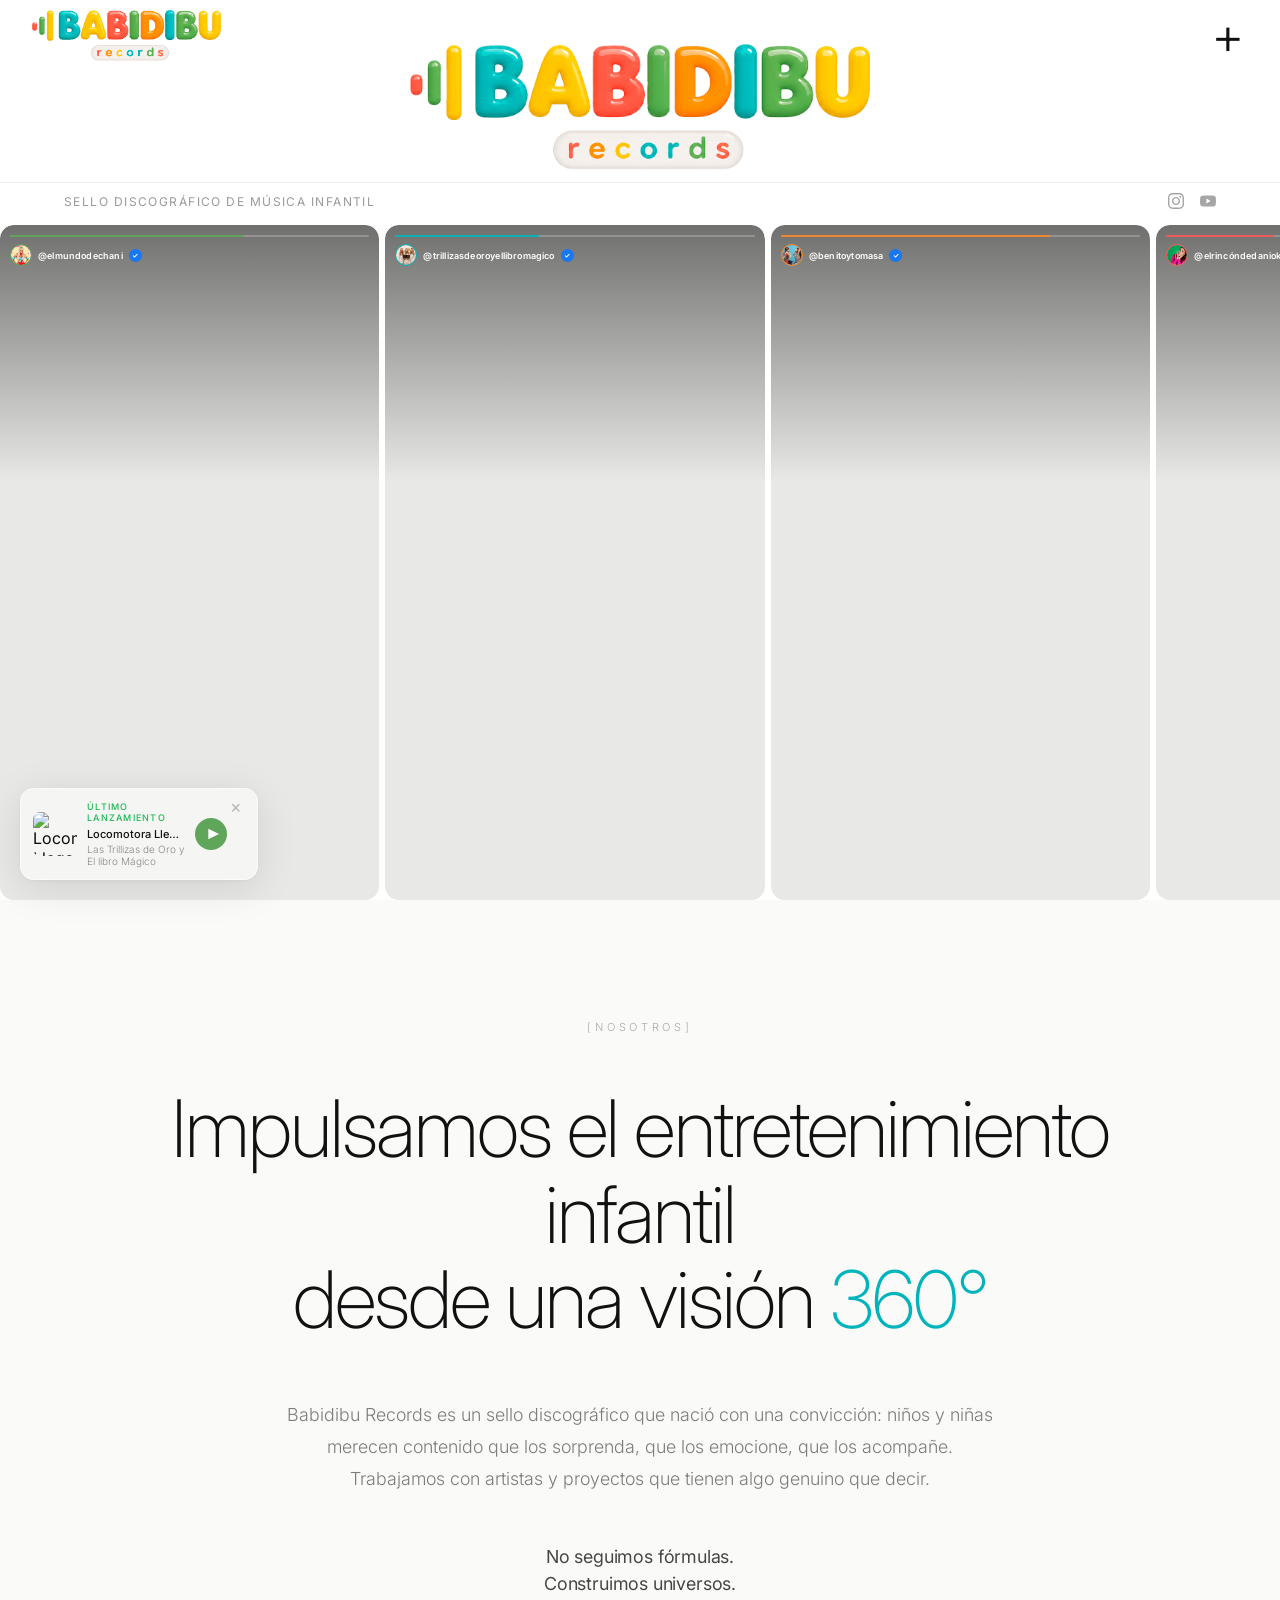
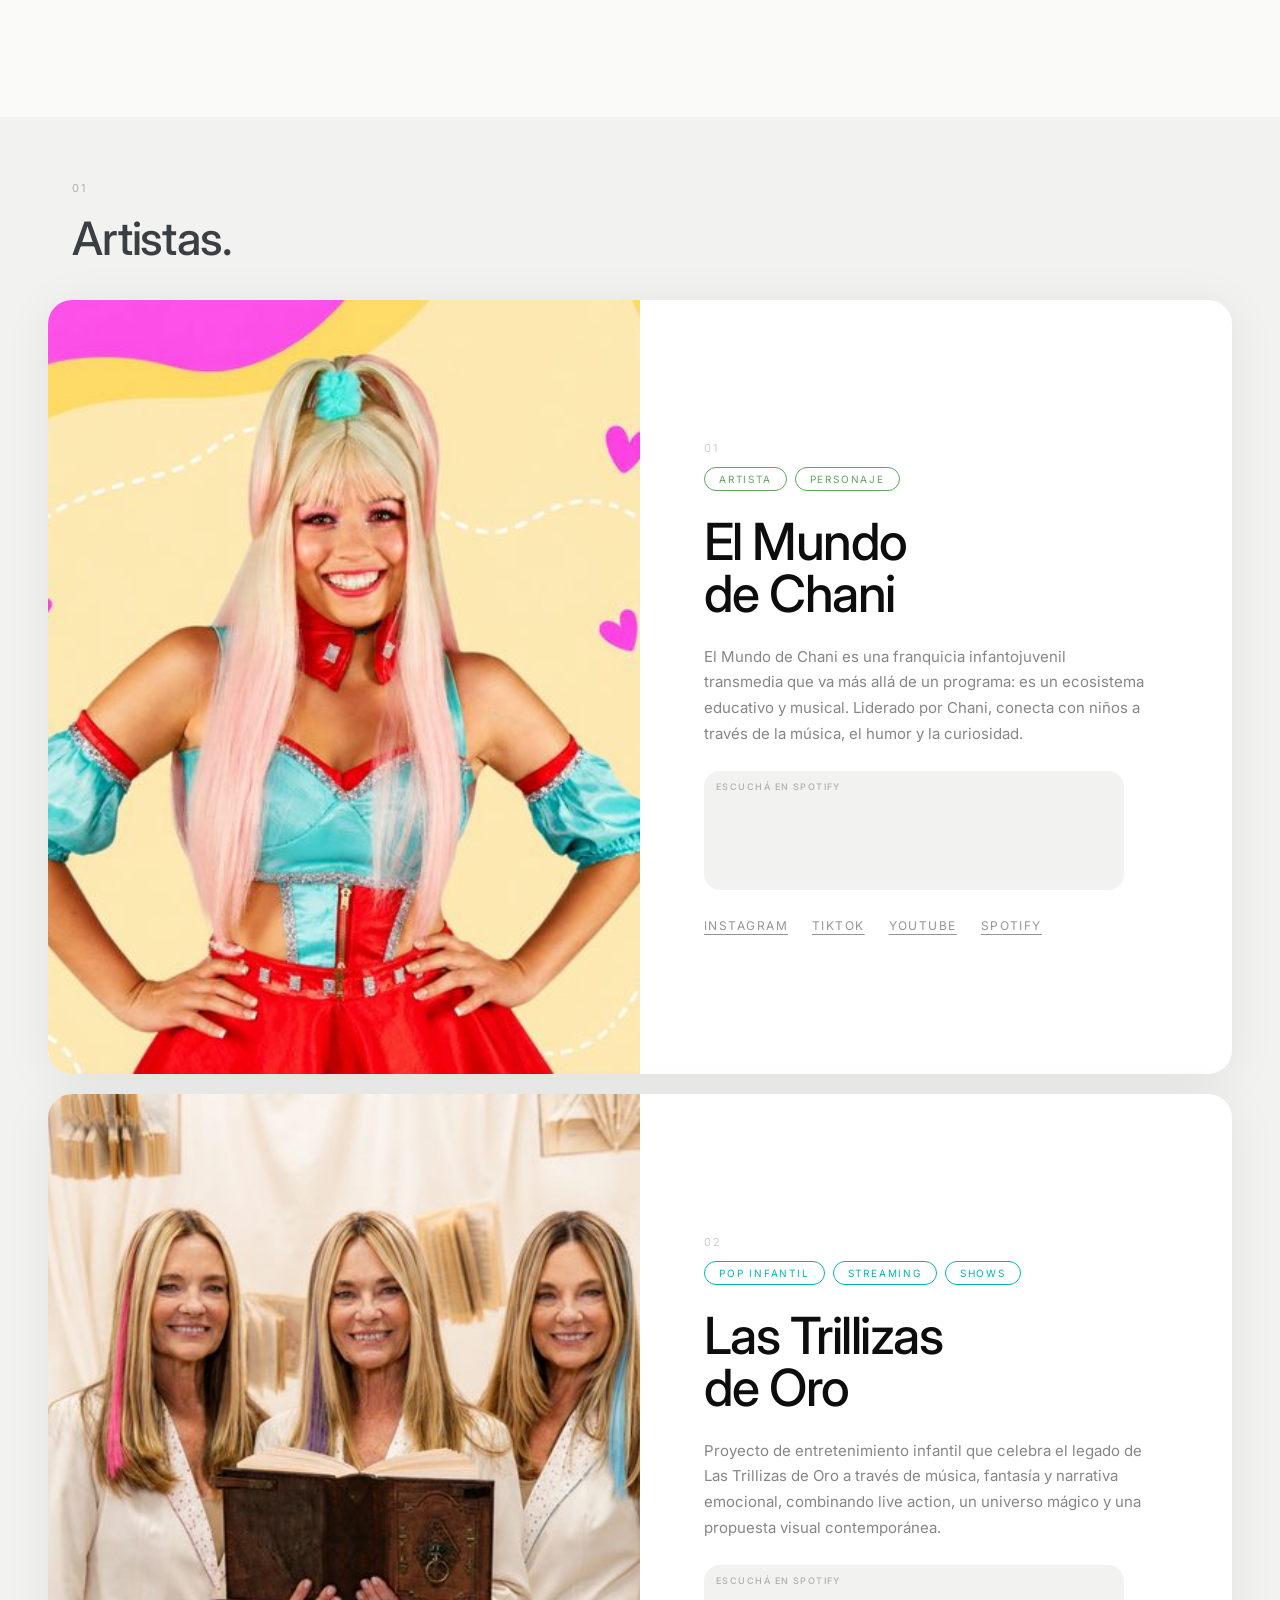
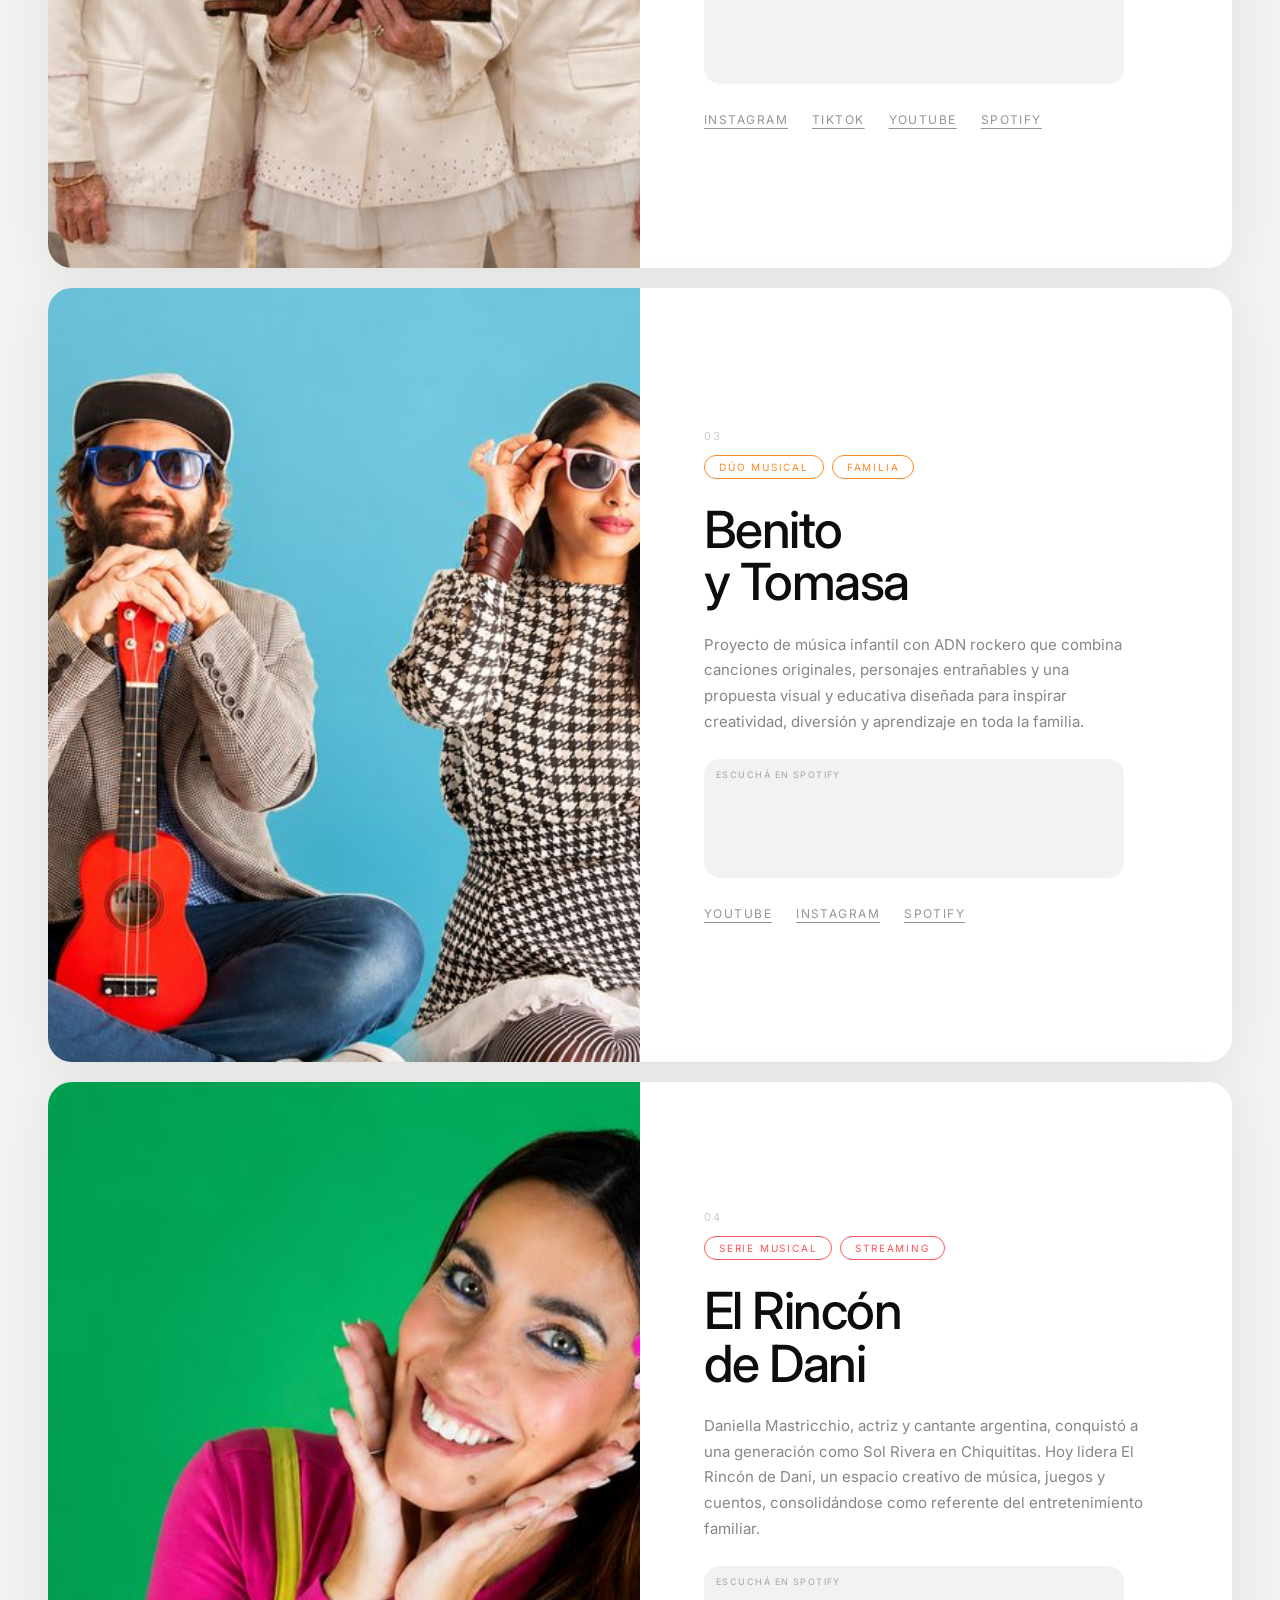
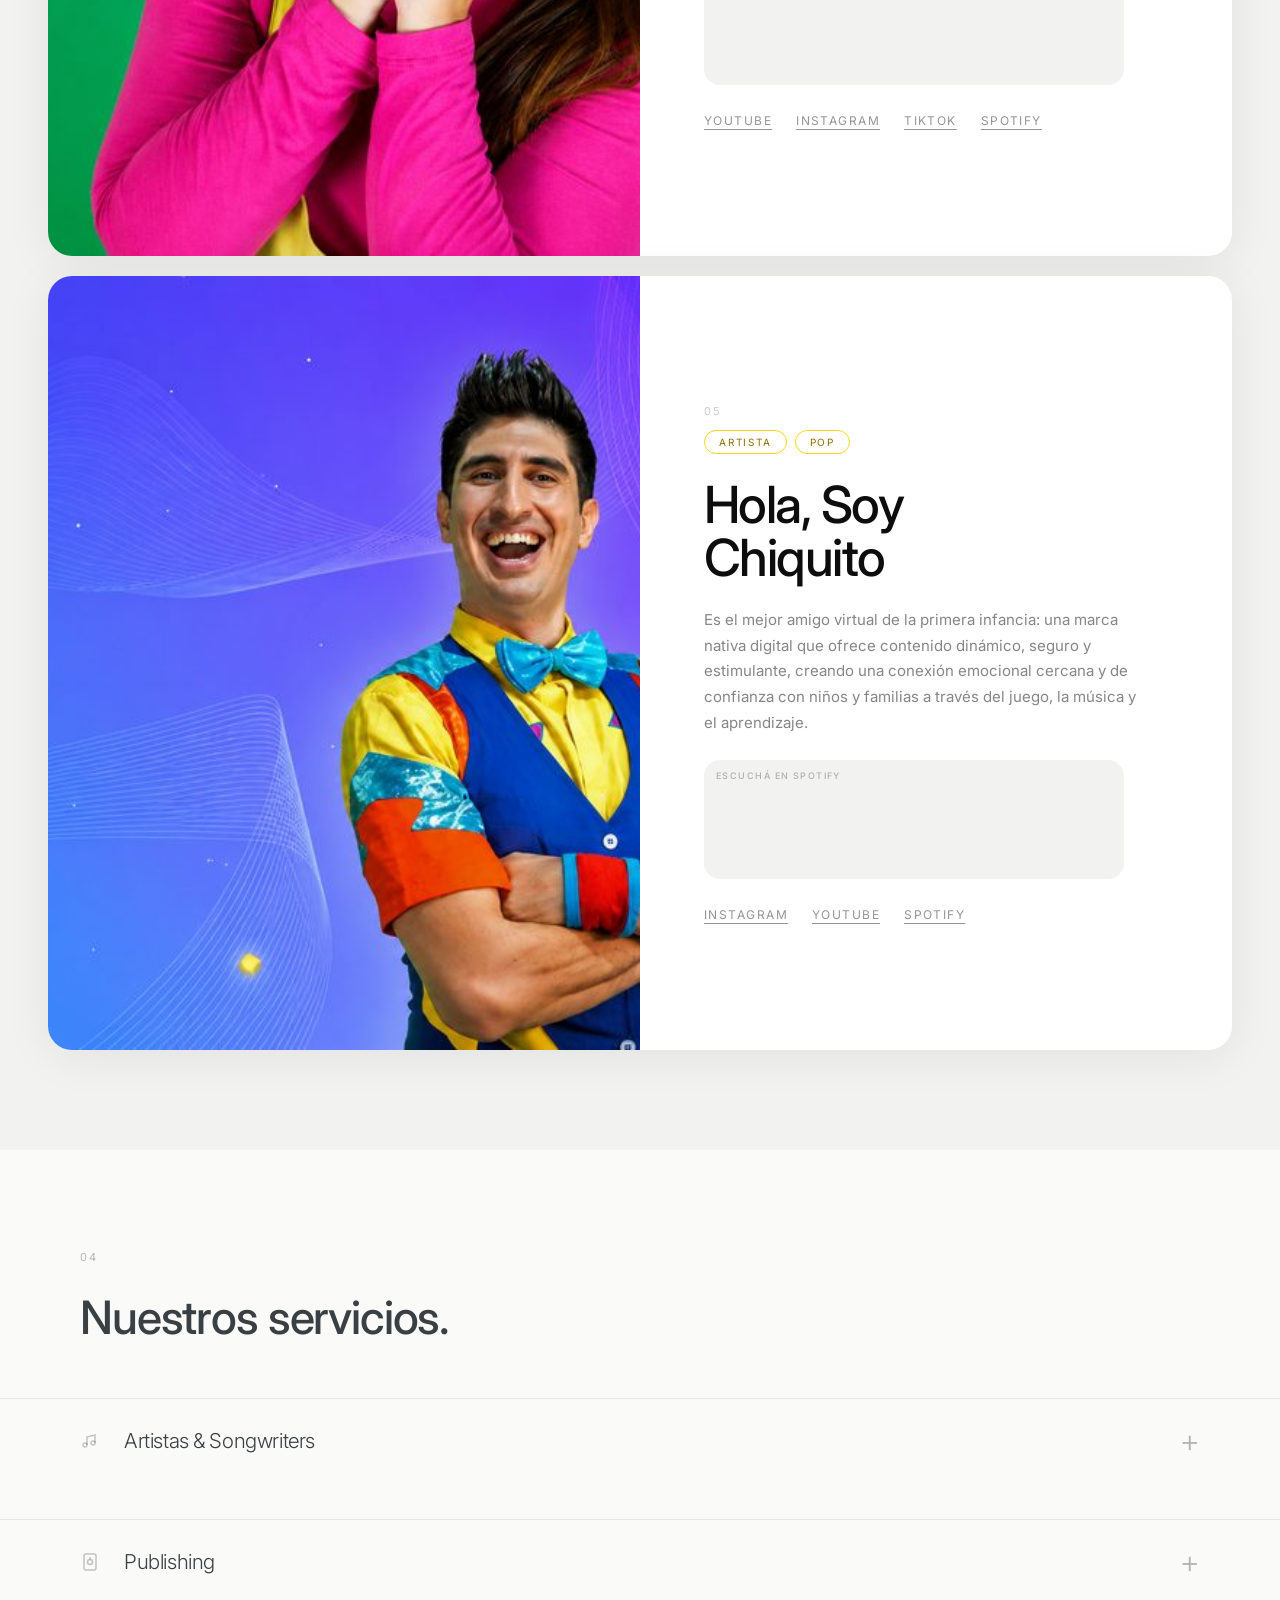
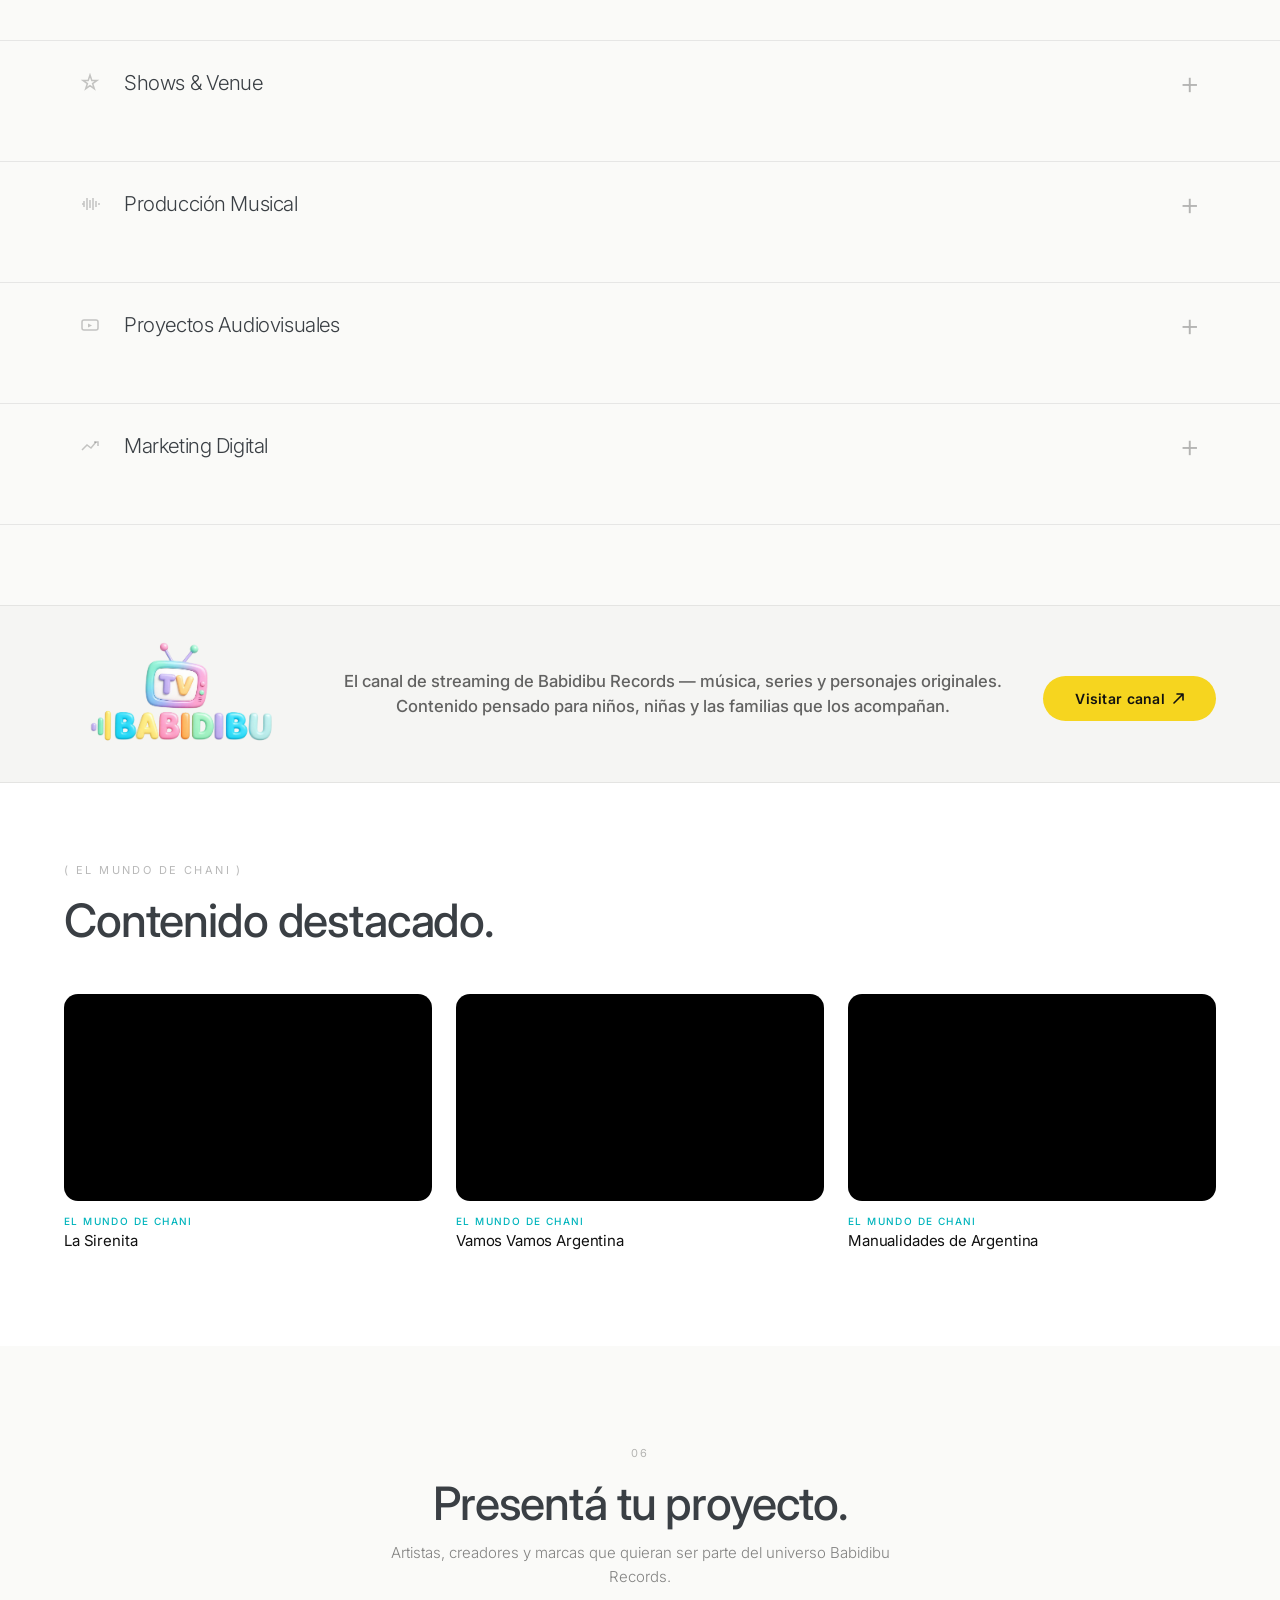
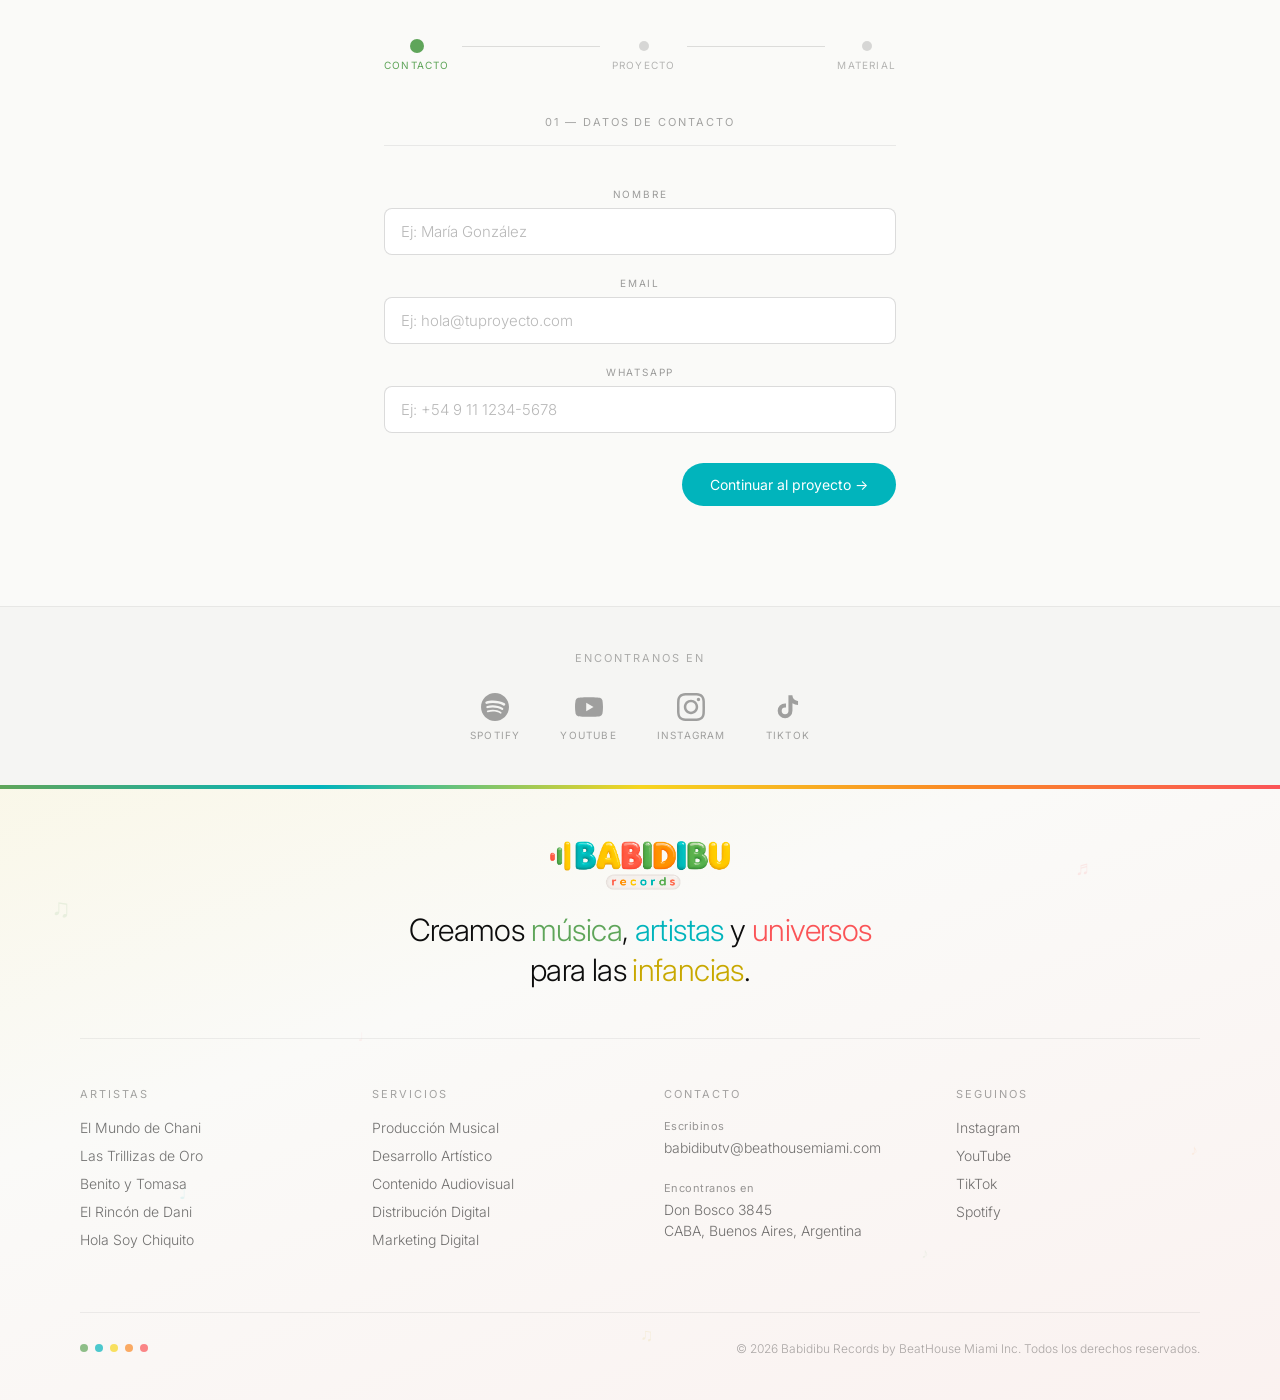
==== commit d148732d: "ok" ====
--- a/index.html
+++ b/index.html
@@ -108,71 +108,71 @@
               <video autoplay muted loop playsinline><source src="imagenes-babidibu-records/video-chani-vertical.mp4" type="video/mp4"></video>
               <div class="story-overlay">
                 <div class="story-bar-wrap"><div class="story-bar-fill" style="width:65%;background:#5FA55A"></div></div>
-                <div class="story-user"><span class="story-avatar" style="border-color:#5FA55A"><img src="imagenes-babidibu-records/foto-chani.png" alt="Chani"></span><span class="story-handle">@elmundodechani</span><span class="story-verified">✓</span></div>
+                <div class="story-user"><span class="story-avatar" style="border-color:#5FA55A"><img src="imagenes-babidibu-records/foto-chani.jpg" alt="Chani"></span><span class="story-handle">@elmundodechani</span><span class="story-verified">✓</span></div>
               </div>
             </div>
             <div class="hero-cpiece">
               <video autoplay muted loop playsinline><source src="imagenes-babidibu-records/video-lastrillizas-vertical.mp4" type="video/mp4"></video>
               <div class="story-overlay">
                 <div class="story-bar-wrap"><div class="story-bar-fill" style="width:40%;background:#01B4BC"></div></div>
-                <div class="story-user"><span class="story-avatar" style="border-color:#01B4BC"><img src="imagenes-babidibu-records/fotos-las-trillizas.png" alt="Las Trillizas"></span><span class="story-handle">@trillizasdeoroyellibromagico</span><span class="story-verified">✓</span></div>
+                <div class="story-user"><span class="story-avatar" style="border-color:#01B4BC"><img src="imagenes-babidibu-records/fotos-las-trillizas.jpg" alt="Las Trillizas"></span><span class="story-handle">@trillizasdeoroyellibromagico</span><span class="story-verified">✓</span></div>
               </div>
             </div>
             <div class="hero-cpiece">
               <video autoplay muted loop playsinline><source src="imagenes-babidibu-records/video-benito-tomasa-vertical.mp4" type="video/mp4"></video>
               <div class="story-overlay">
                 <div class="story-bar-wrap"><div class="story-bar-fill" style="width:75%;background:#FA8925"></div></div>
-                <div class="story-user"><span class="story-avatar" style="border-color:#FA8925"><img src="imagenes-babidibu-records/foto-benito-tomasa.png" alt="Benito y Tomasa"></span><span class="story-handle">@benitoytomasa</span><span class="story-verified">✓</span></div>
+                <div class="story-user"><span class="story-avatar" style="border-color:#FA8925"><img src="imagenes-babidibu-records/foto-benito-tomasa.jpg" alt="Benito y Tomasa"></span><span class="story-handle">@benitoytomasa</span><span class="story-verified">✓</span></div>
               </div>
             </div>
             <div class="hero-cpiece">
               <video autoplay muted loop playsinline><source src="imagenes-babidibu-records/video-rincon-dani.mp4" type="video/mp4"></video>
               <div class="story-overlay">
                 <div class="story-bar-wrap"><div class="story-bar-fill" style="width:30%;background:#FA5457"></div></div>
-                <div class="story-user"><span class="story-avatar" style="border-color:#FA5457"><img src="imagenes-babidibu-records/foto-dani.png" alt="Dani"></span><span class="story-handle">@elrincóndedaniok</span><span class="story-verified">✓</span></div>
+                <div class="story-user"><span class="story-avatar" style="border-color:#FA5457"><img src="imagenes-babidibu-records/foto-dani.jpg" alt="Dani"></span><span class="story-handle">@elrincóndedaniok</span><span class="story-verified">✓</span></div>
               </div>
             </div>
             <div class="hero-cpiece">
               <video autoplay muted loop playsinline><source src="imagenes-babidibu-records/video-hola-soy-chiquito-vertical.mp4" type="video/mp4"></video>
               <div class="story-overlay">
                 <div class="story-bar-wrap"><div class="story-bar-fill" style="width:55%;background:#F6D51F"></div></div>
-                <div class="story-user"><span class="story-avatar" style="border-color:#F6D51F"><img src="imagenes-babidibu-records/foto-chiquito.png" alt="Chiquito"></span><span class="story-handle">@chiquito.ok</span><span class="story-verified">✓</span></div>
+                <div class="story-user"><span class="story-avatar" style="border-color:#F6D51F"><img src="imagenes-babidibu-records/foto-chiquito.jpg" alt="Chiquito"></span><span class="story-handle">@chiquito.ok</span><span class="story-verified">✓</span></div>
               </div>
             </div>
             <!-- Set 2 — loop seamless -->
             <div class="hero-cpiece">
-              <video autoplay muted loop playsinline><source src="imagenes-babidibu-records/video-chani-vertical.mp4" type="video/mp4"></video>
+              <video autoplay muted loop playsinline preload="none"><source src="imagenes-babidibu-records/video-chani-vertical.mp4" type="video/mp4"></video>
               <div class="story-overlay">
                 <div class="story-bar-wrap"><div class="story-bar-fill" style="width:65%;background:#5FA55A"></div></div>
-                <div class="story-user"><span class="story-avatar" style="border-color:#5FA55A"><img src="imagenes-babidibu-records/foto-chani.png" alt="Chani"></span><span class="story-handle">@elmundodechani</span><span class="story-verified">✓</span></div>
+                <div class="story-user"><span class="story-avatar" style="border-color:#5FA55A"><img src="imagenes-babidibu-records/foto-chani.jpg" alt="Chani"></span><span class="story-handle">@elmundodechani</span><span class="story-verified">✓</span></div>
               </div>
             </div>
             <div class="hero-cpiece">
-              <video autoplay muted loop playsinline><source src="imagenes-babidibu-records/video-lastrillizas-vertical.mp4" type="video/mp4"></video>
+              <video autoplay muted loop playsinline preload="none"><source src="imagenes-babidibu-records/video-lastrillizas-vertical.mp4" type="video/mp4"></video>
               <div class="story-overlay">
                 <div class="story-bar-wrap"><div class="story-bar-fill" style="width:40%;background:#01B4BC"></div></div>
-                <div class="story-user"><span class="story-avatar" style="border-color:#01B4BC"><img src="imagenes-babidibu-records/fotos-las-trillizas.png" alt="Las Trillizas"></span><span class="story-handle">@trillizasoroyellibromagico</span><span class="story-verified">✓</span></div>
+                <div class="story-user"><span class="story-avatar" style="border-color:#01B4BC"><img src="imagenes-babidibu-records/fotos-las-trillizas.jpg" alt="Las Trillizas"></span><span class="story-handle">@trillizasoroyellibromagico</span><span class="story-verified">✓</span></div>
               </div>
             </div>
             <div class="hero-cpiece">
-              <video autoplay muted loop playsinline><source src="imagenes-babidibu-records/video-benito-tomasa-vertical.mp4" type="video/mp4"></video>
+              <video autoplay muted loop playsinline preload="none"><source src="imagenes-babidibu-records/video-benito-tomasa-vertical.mp4" type="video/mp4"></video>
               <div class="story-overlay">
                 <div class="story-bar-wrap"><div class="story-bar-fill" style="width:75%;background:#FA8925"></div></div>
-                <div class="story-user"><span class="story-avatar" style="border-color:#FA8925"><img src="imagenes-babidibu-records/foto-benito-tomasa.png" alt="Benito y Tomasa"></span><span class="story-handle">@benitoytomasa</span><span class="story-verified">✓</span></div>
+                <div class="story-user"><span class="story-avatar" style="border-color:#FA8925"><img src="imagenes-babidibu-records/foto-benito-tomasa.jpg" alt="Benito y Tomasa"></span><span class="story-handle">@benitoytomasa</span><span class="story-verified">✓</span></div>
               </div>
             </div>
             <div class="hero-cpiece">
-              <video autoplay muted loop playsinline><source src="imagenes-babidibu-records/video-rincon-dani.mp4" type="video/mp4"></video>
+              <video autoplay muted loop playsinline preload="none"><source src="imagenes-babidibu-records/video-rincon-dani.mp4" type="video/mp4"></video>
               <div class="story-overlay">
                 <div class="story-bar-wrap"><div class="story-bar-fill" style="width:30%;background:#FA5457"></div></div>
-                <div class="story-user"><span class="story-avatar" style="border-color:#FA5457"><img src="imagenes-babidibu-records/foto-dani.png" alt="Dani"></span><span class="story-handle">@elrincóndedani</span><span class="story-verified">✓</span></div>
+                <div class="story-user"><span class="story-avatar" style="border-color:#FA5457"><img src="imagenes-babidibu-records/foto-dani.jpg" alt="Dani"></span><span class="story-handle">@elrincóndedani</span><span class="story-verified">✓</span></div>
               </div>
             </div>
             <div class="hero-cpiece">
-              <video autoplay muted loop playsinline><source src="imagenes-babidibu-records/video-hola-soy-chiquito-vertical.mp4" type="video/mp4"></video>
+              <video autoplay muted loop playsinline preload="none"><source src="imagenes-babidibu-records/video-hola-soy-chiquito-vertical.mp4" type="video/mp4"></video>
               <div class="story-overlay">
                 <div class="story-bar-wrap"><div class="story-bar-fill" style="width:55%;background:#F6D51F"></div></div>
-                <div class="story-user"><span class="story-avatar" style="border-color:#F6D51F"><img src="imagenes-babidibu-records/foto-chiquito.png" alt="Chiquito"></span><span class="story-handle">@chiquito.ok</span><span class="story-verified">✓</span></div>
+                <div class="story-user"><span class="story-avatar" style="border-color:#F6D51F"><img src="imagenes-babidibu-records/foto-chiquito.jpg" alt="Chiquito"></span><span class="story-handle">@chiquito.ok</span><span class="story-verified">✓</span></div>
               </div>
             </div>
           </div>
@@ -213,7 +213,7 @@
         <article class="stack-card" style="--accent:#5FA55A">
           <div class="stack-card-inner">
             <div class="stack-card-image">
-              <img src="imagenes-babidibu-records/foto-chani.png" alt="El Mundo de Chani" loading="lazy">
+              <img src="imagenes-babidibu-records/foto-chani.jpg" alt="El Mundo de Chani" loading="lazy">
             </div>
             <div class="stack-card-info">
               <div class="stack-card-meta">
@@ -242,7 +242,7 @@
         <article class="stack-card" style="--accent:#01B4BC">
           <div class="stack-card-inner">
             <div class="stack-card-image">
-              <img src="imagenes-babidibu-records/fotos-las-trillizas.png" alt="Las Trillizas de Oro" loading="lazy" style="object-position: center 18%">
+              <img src="imagenes-babidibu-records/fotos-las-trillizas.jpg" alt="Las Trillizas de Oro" loading="lazy" style="object-position: center 18%">
             </div>
             <div class="stack-card-info">
               <div class="stack-card-meta">
@@ -272,7 +272,7 @@
         <article class="stack-card" style="--accent:#FA8925">
           <div class="stack-card-inner">
             <div class="stack-card-image">
-              <img src="imagenes-babidibu-records/foto-benito-tomasa.png" alt="Benito y Tomasa" loading="lazy">
+              <img src="imagenes-babidibu-records/foto-benito-tomasa.jpg" alt="Benito y Tomasa" loading="lazy">
             </div>
             <div class="stack-card-info">
               <div class="stack-card-meta">
@@ -302,7 +302,7 @@
         <article class="stack-card" style="--accent:#FA5457">
           <div class="stack-card-inner">
             <div class="stack-card-image">
-              <img src="imagenes-babidibu-records/foto-dani.png" alt="El Rincón de Dani" loading="lazy">
+              <img src="imagenes-babidibu-records/foto-dani.jpg" alt="El Rincón de Dani" loading="lazy">
             </div>
             <div class="stack-card-info">
               <div class="stack-card-meta">
@@ -331,7 +331,7 @@
         <article class="stack-card" style="--accent:#F6D51F">
           <div class="stack-card-inner">
             <div class="stack-card-image">
-              <img src="imagenes-babidibu-records/foto-chiquito.png" alt="Hola, Soy Chiquito" loading="lazy">
+              <img src="imagenes-babidibu-records/foto-chiquito.jpg" alt="Hola, Soy Chiquito" loading="lazy">
             </div>
             <div class="stack-card-info">
               <div class="stack-card-meta">
--- a/style.css
+++ b/style.css
@@ -123,7 +123,9 @@
   justify-content: space-between;
   background: transparent;
   border-bottom: 1px solid transparent;
-  transition: background 0.4s var(--ease-out), border-color 0.4s var(--ease-out), backdrop-filter 0.4s var(--ease-out);
+  backdrop-filter: none;
+  -webkit-backdrop-filter: none;
+  transition: background 0.4s ease, border-color 0.4s ease, backdrop-filter 0.4s ease;
 }
 
 .header.scrolled {
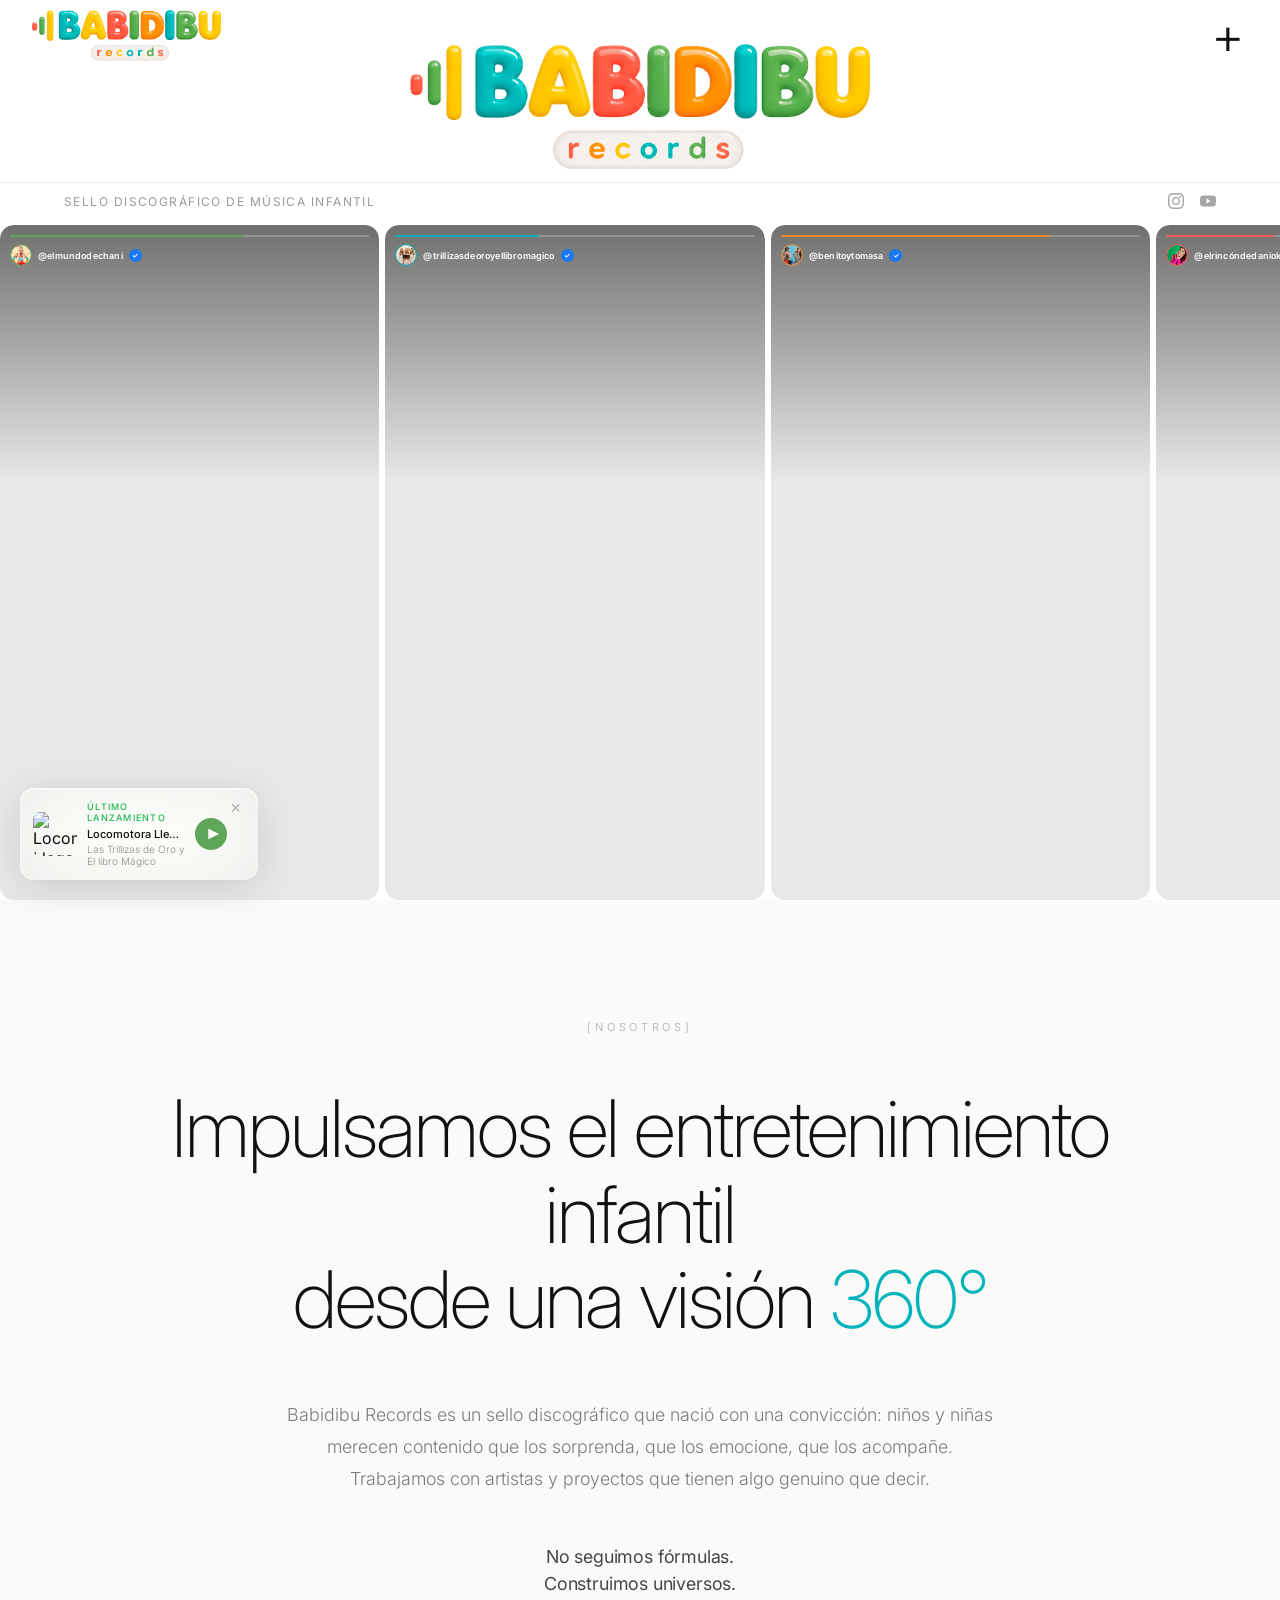
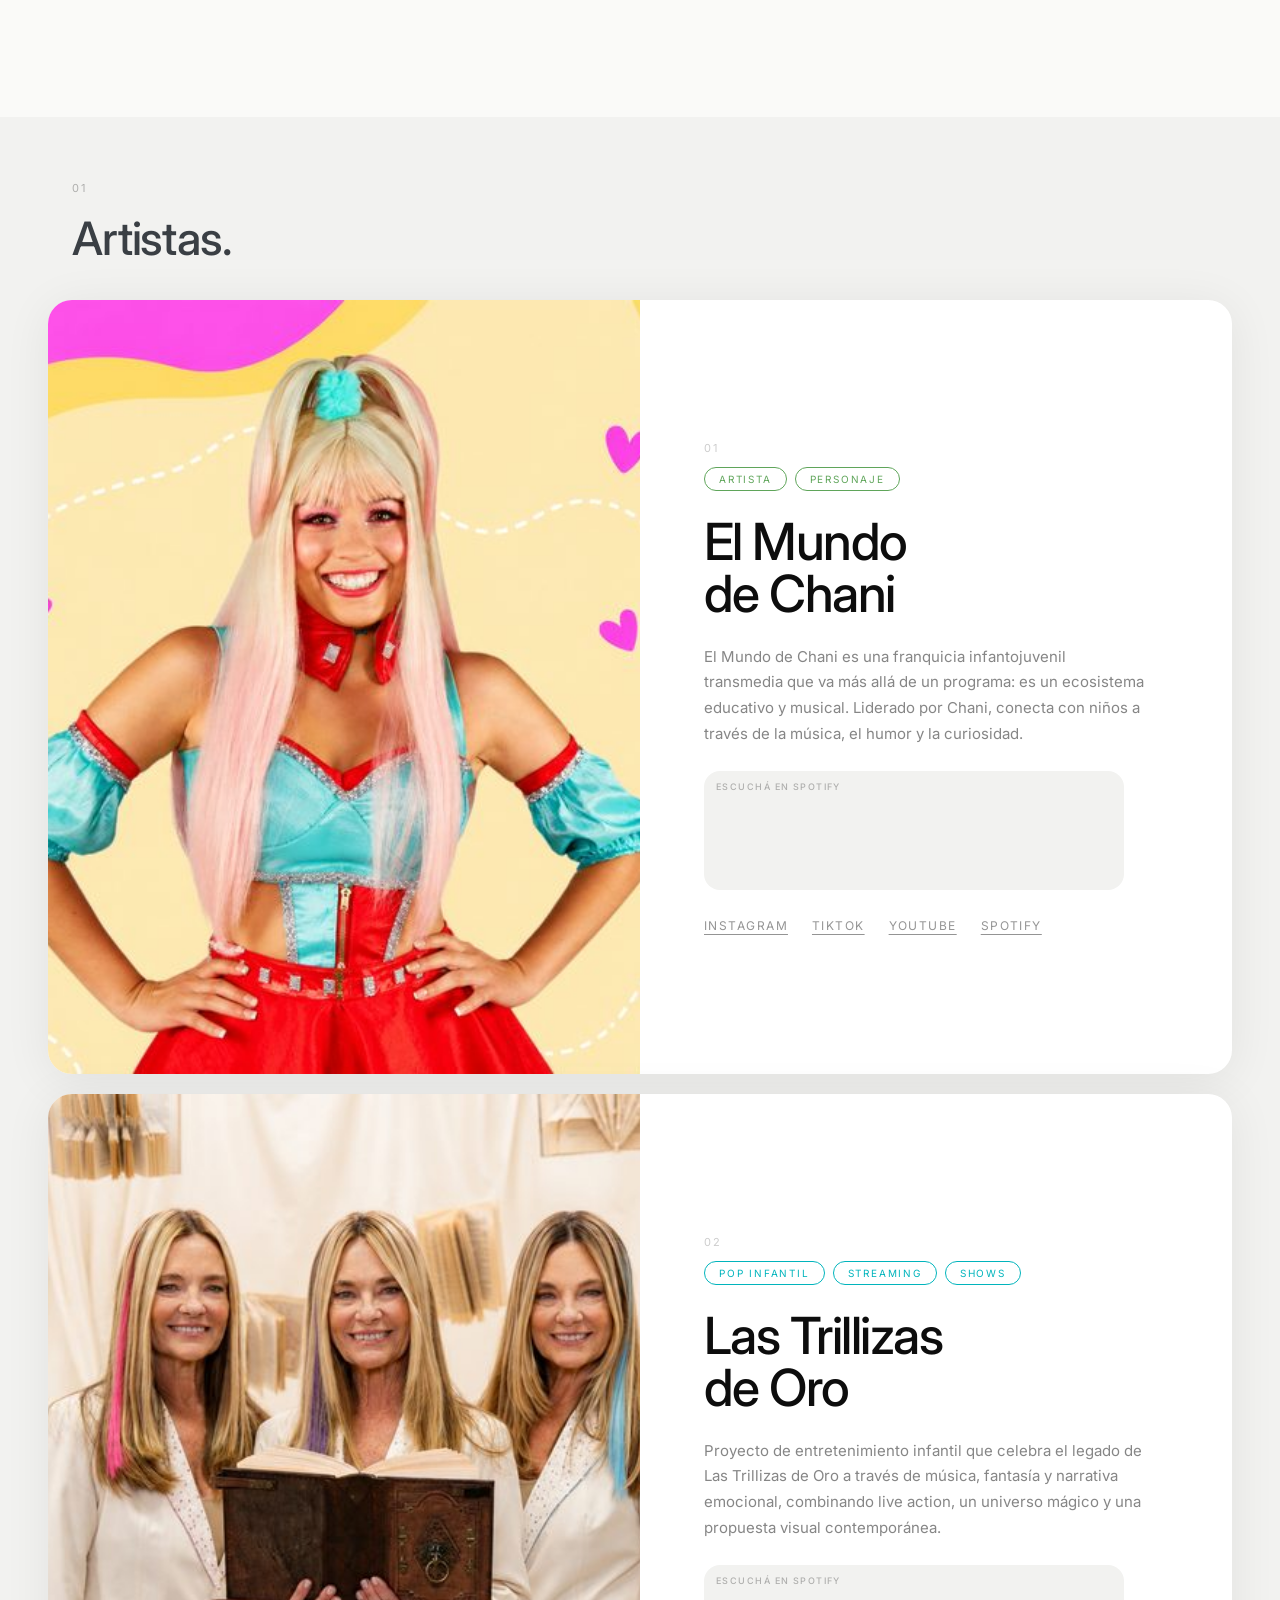
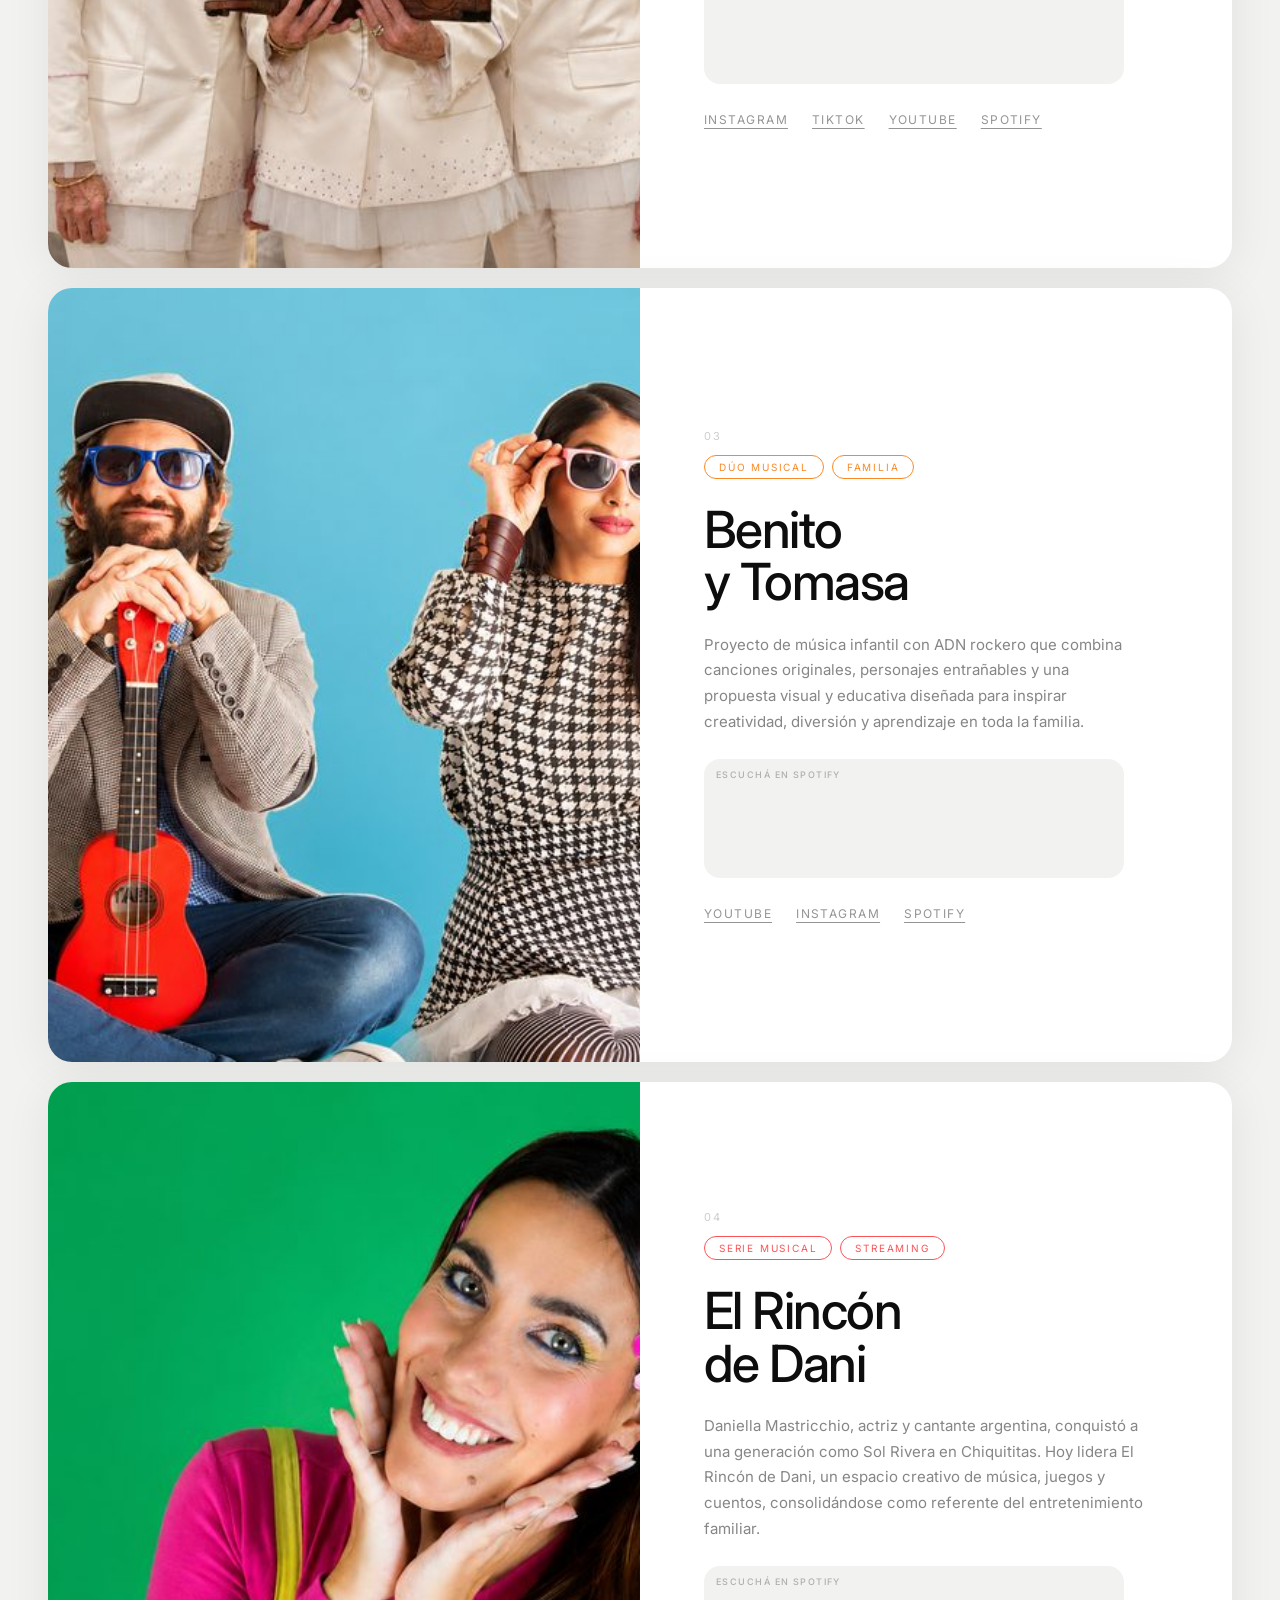
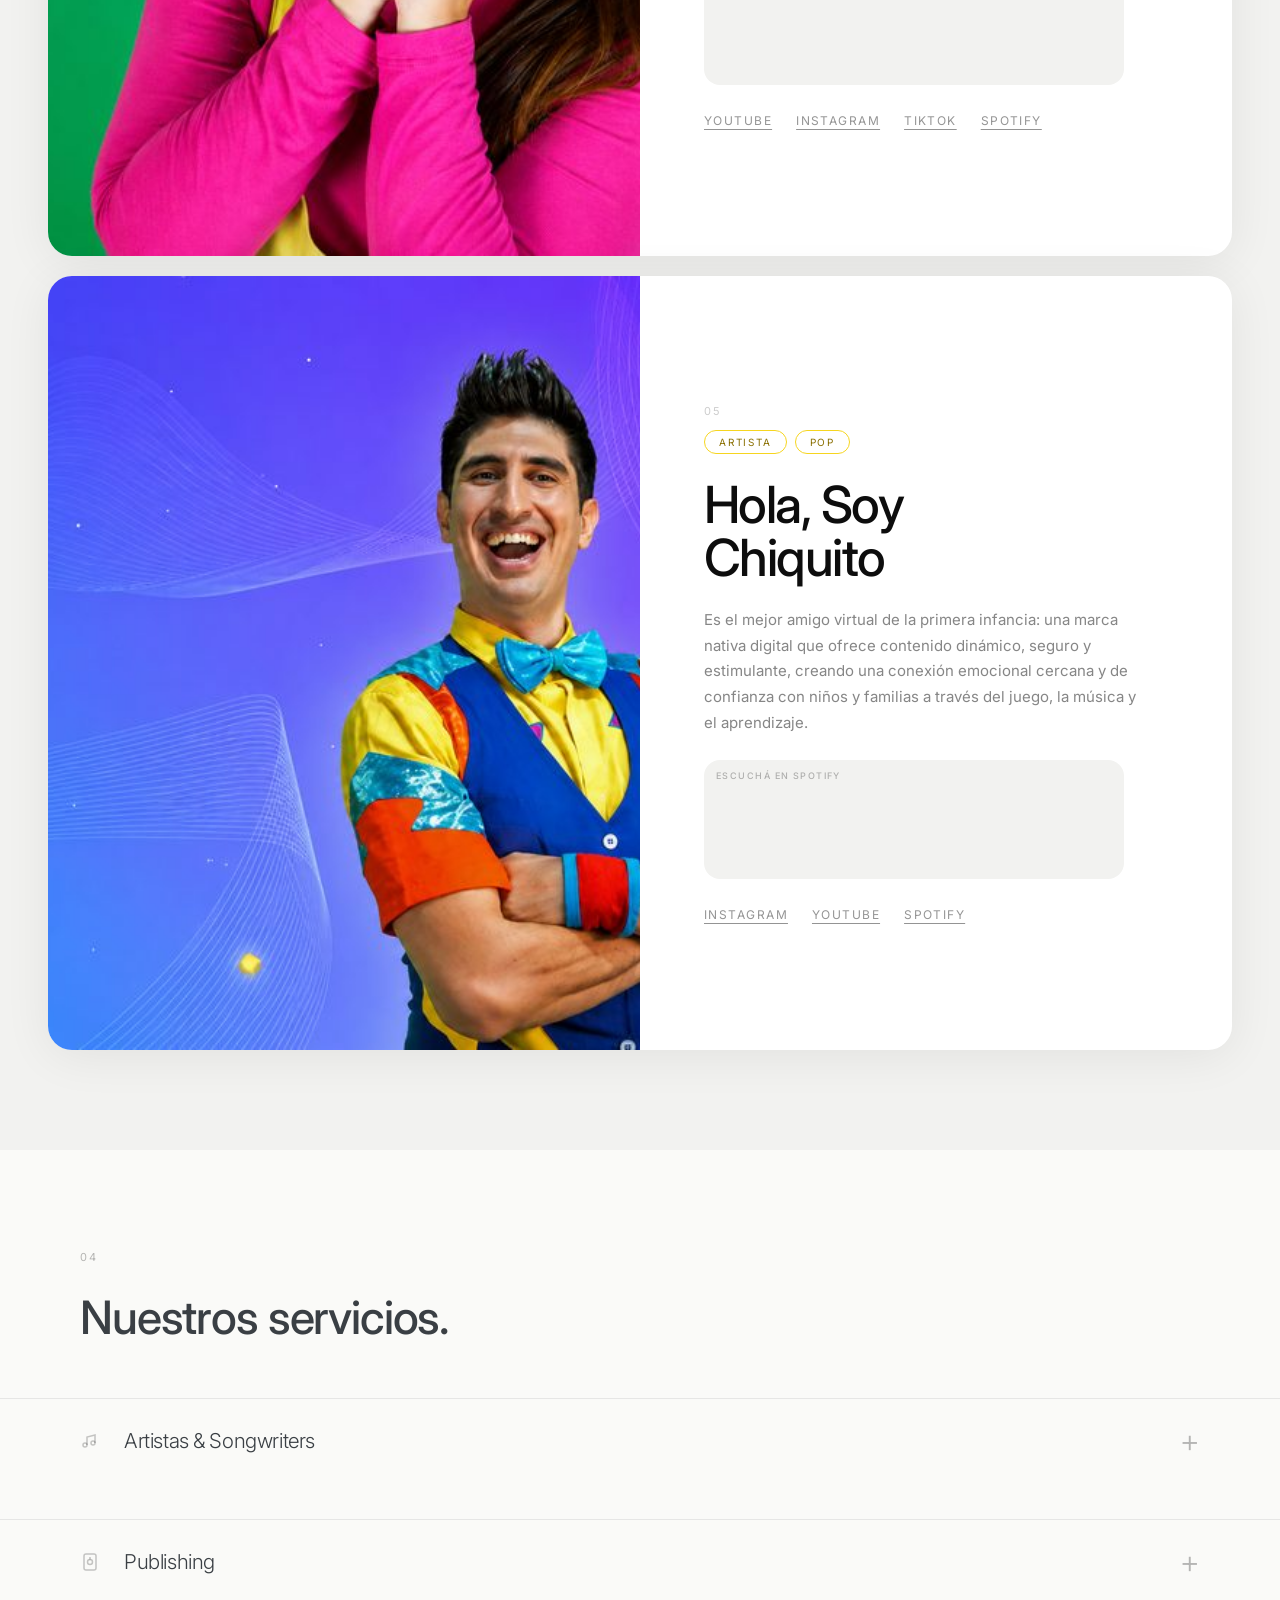
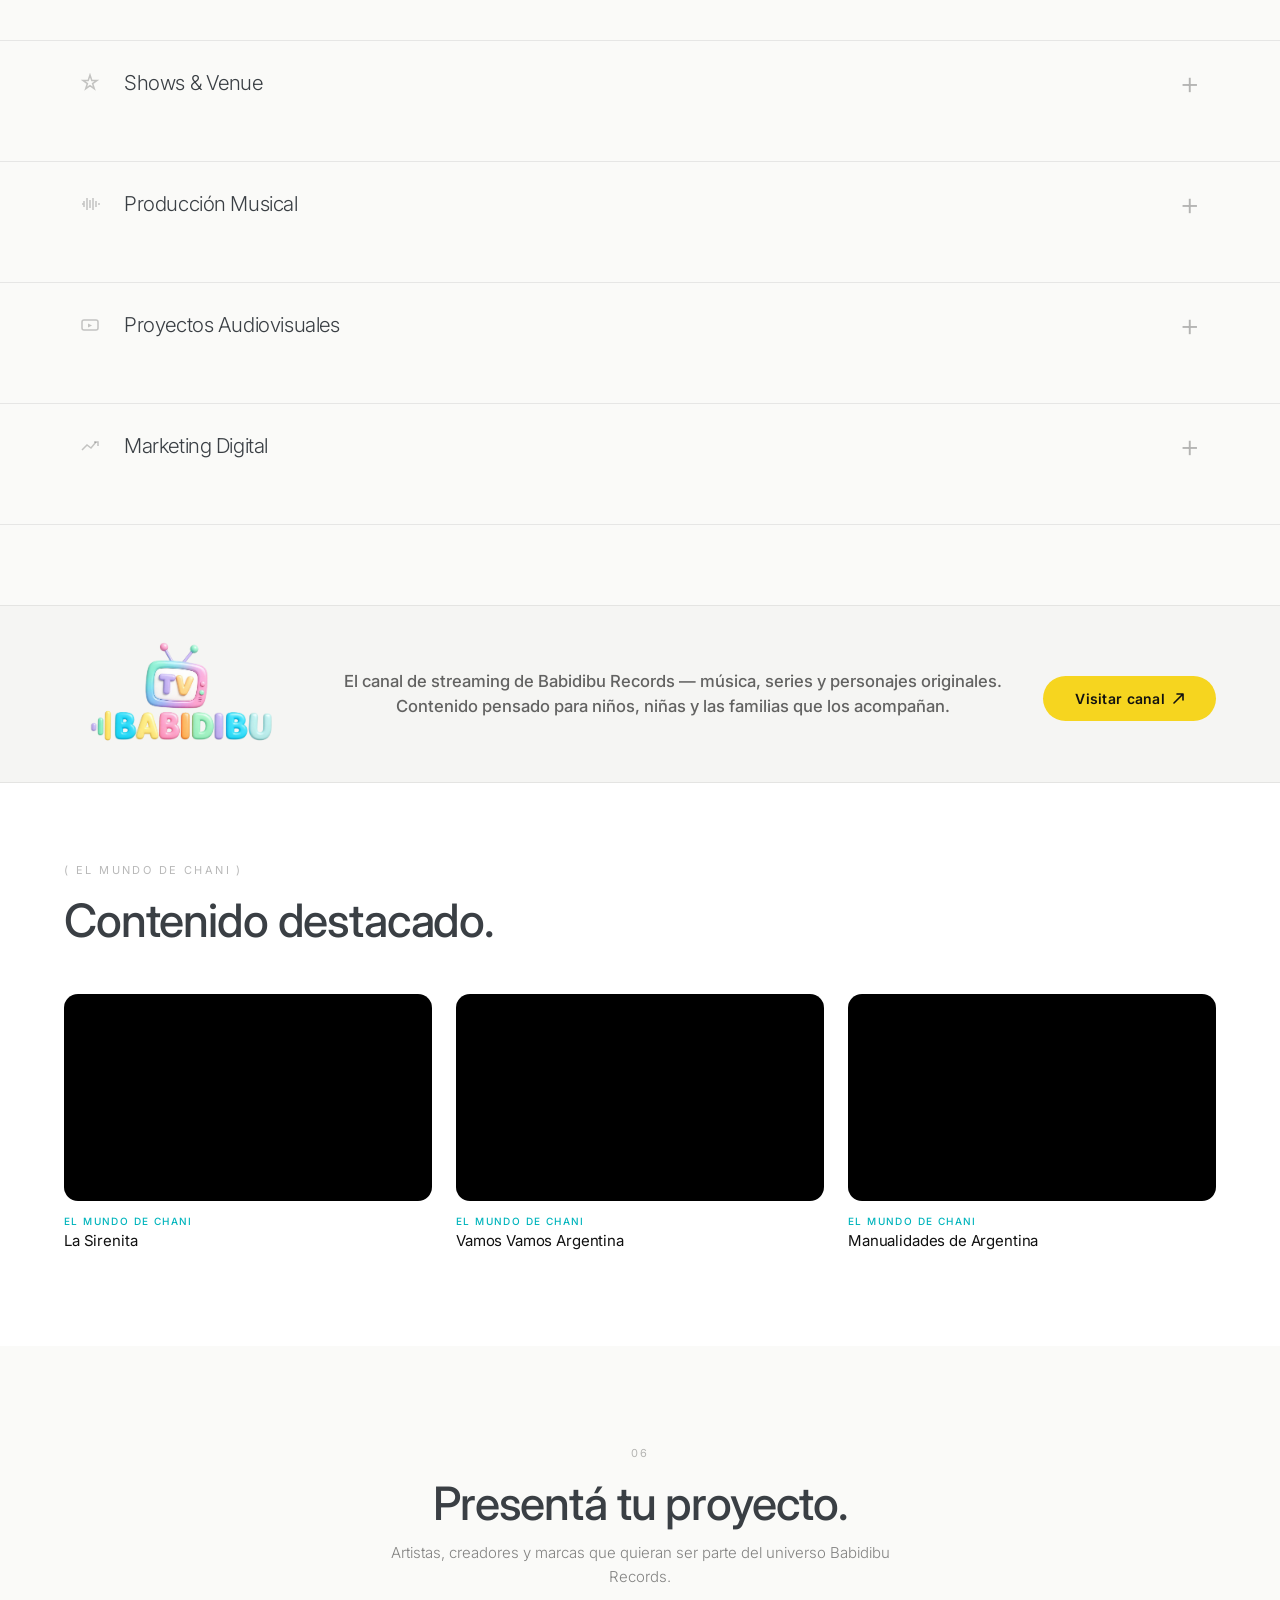
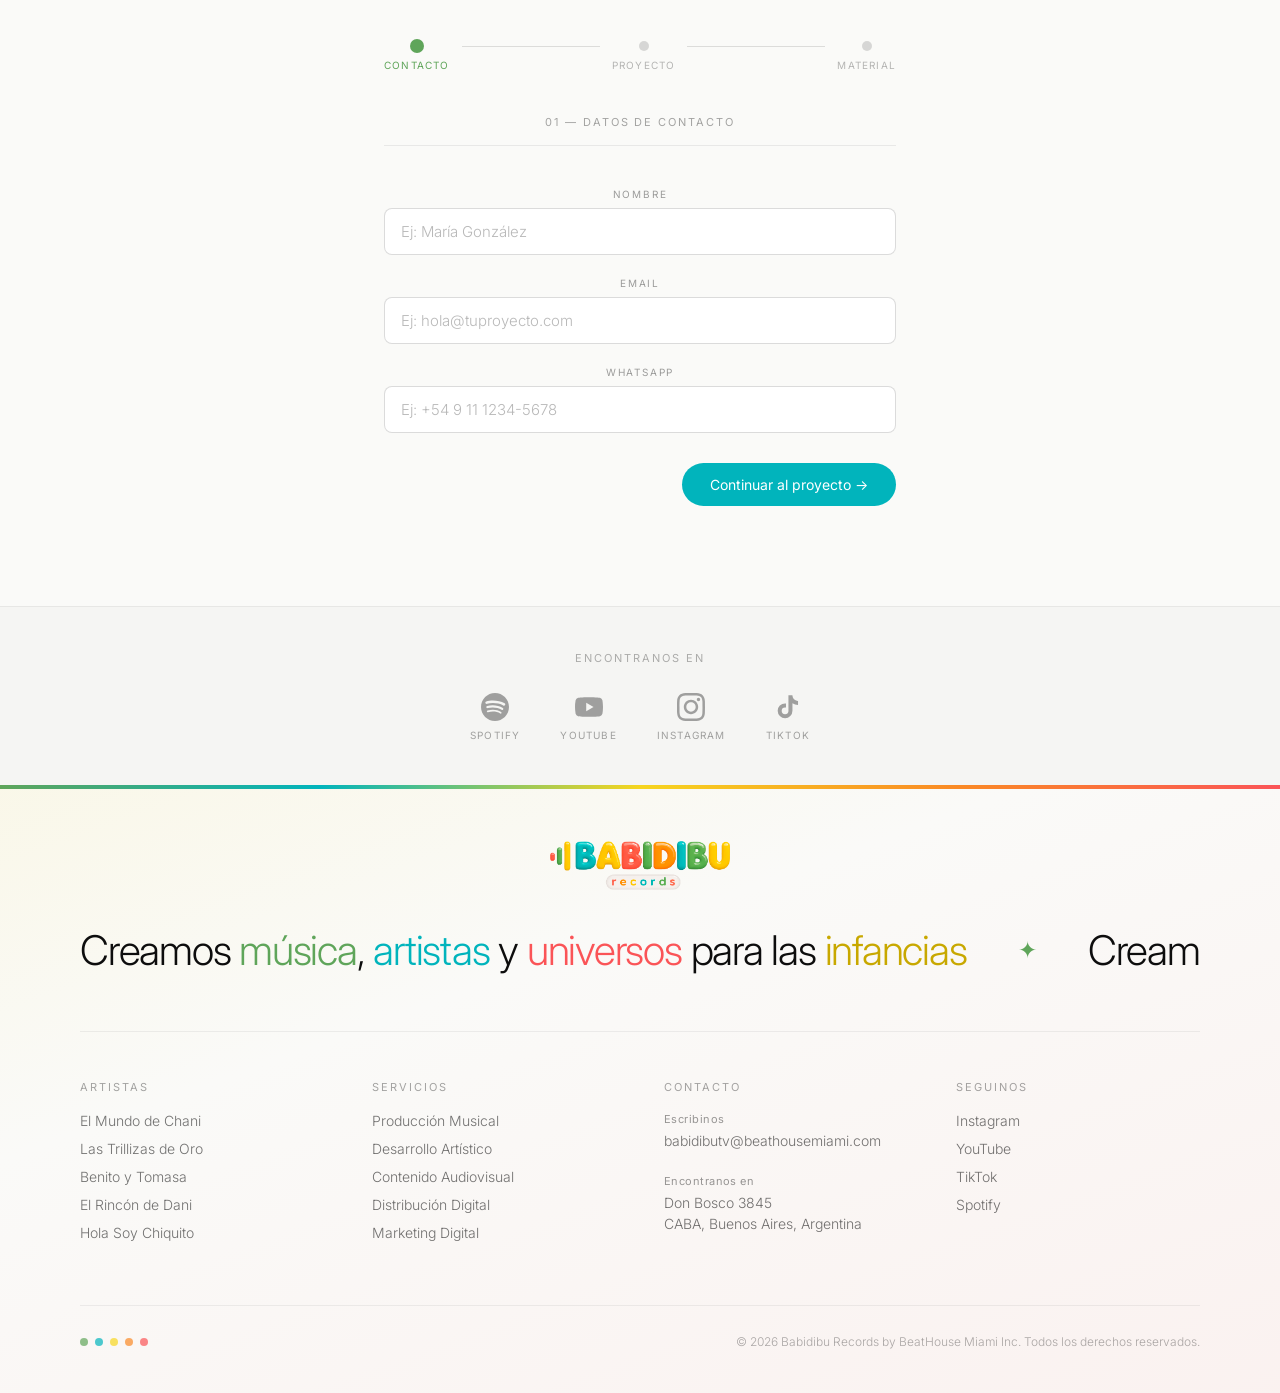
==== commit 743a497c: "ok" ====
--- a/index.html
+++ b/index.html
@@ -698,21 +698,18 @@
   <!-- 07 FOOTER -->
   <footer class="footer">
 
-    <!-- Notas musicales decorativas — muy sutiles -->
-    <div class="footer-notes" aria-hidden="true">
-      <span style="--nx:4%;  --ny:18%; --ns:26px; --nc:#5FA55A; --no:0.11;">♫</span>
-      <span style="--nx:14%; --ny:65%; --ns:16px; --nc:#01B4BC; --no:0.09;">♩</span>
-      <span style="--nx:84%; --ny:12%; --ns:20px; --nc:#FA5457; --no:0.10;">♬</span>
-      <span style="--nx:93%; --ny:58%; --ns:15px; --nc:#FA8925; --no:0.09;">♪</span>
-      <span style="--nx:50%; --ny:88%; --ns:18px; --nc:#c8a800; --no:0.09;">♫</span>
-      <span style="--nx:28%; --ny:40%; --ns:12px; --nc:#FA5457; --no:0.07;">♩</span>
-      <span style="--nx:72%; --ny:75%; --ns:14px; --nc:#5FA55A; --no:0.08;">♪</span>
-    </div>
 
     <!-- Logo -->
     <div class="footer-brand">
       <a href="#inicio" aria-label="Ir al inicio"><img class="footer-logo" src="imagenes-babidibu-records/logo nuevo babidibu .png" alt="Babidibu Records"></a>
-      <p class="footer-claim">Creamos <span style="color:#5FA55A">música</span>, <span style="color:#01B4BC">artistas</span> y <span style="color:#FA5457">universos</span><br>para las <span style="color:#c8a800">infancias</span>.</p>
+      <div class="footer-claim-ticker-wrap" aria-label="Creamos música, artistas y universos para las infancias.">
+        <div class="footer-claim-ticker-track" aria-hidden="true">
+          <span class="fct-phrase">Creamos <span style="color:#5FA55A">música</span>, <span style="color:#01B4BC">artistas</span> y <span style="color:#FA5457">universos</span> para las <span style="color:#c8a800">infancias</span></span>
+          <span class="fct-sep" aria-hidden="true">✦</span>
+          <span class="fct-phrase">Creamos <span style="color:#5FA55A">música</span>, <span style="color:#01B4BC">artistas</span> y <span style="color:#FA5457">universos</span> para las <span style="color:#c8a800">infancias</span></span>
+          <span class="fct-sep" aria-hidden="true">✦</span>
+        </div>
+      </div>
     </div>
 
     <!-- Grid de columnas -->
@@ -1054,6 +1051,60 @@
     const releaseClose = document.getElementById('releaseCardClose');
     if (releaseCard) {
       setTimeout(() => releaseCard.classList.add('visible'), 2000);
+
+      // drag to move
+      let dragging = false, startX, startY, origLeft, origBottom;
+      releaseCard.addEventListener('mousedown', e => {
+        if (e.target === releaseClose) return;
+        dragging = true;
+        startX = e.clientX;
+        startY = e.clientY;
+        const rect = releaseCard.getBoundingClientRect();
+        origLeft = rect.left;
+        origBottom = window.innerHeight - rect.bottom;
+        releaseCard.style.transition = 'none';
+        releaseCard.style.cursor = 'grabbing';
+        e.preventDefault();
+      });
+      document.addEventListener('mousemove', e => {
+        if (!dragging) return;
+        const dx = e.clientX - startX;
+        const dy = e.clientY - startY;
+        let newLeft = origLeft + dx;
+        let newBottom = origBottom - dy;
+        newLeft = Math.max(0, Math.min(newLeft, window.innerWidth - releaseCard.offsetWidth));
+        newBottom = Math.max(0, Math.min(newBottom, window.innerHeight - releaseCard.offsetHeight));
+        releaseCard.style.left = newLeft + 'px';
+        releaseCard.style.bottom = newBottom + 'px';
+      });
+      document.addEventListener('mouseup', () => {
+        if (!dragging) return;
+        dragging = false;
+        releaseCard.style.cursor = 'grab';
+      });
+
+      // touch support
+      releaseCard.addEventListener('touchstart', e => {
+        if (e.target === releaseClose) return;
+        const t = e.touches[0];
+        startX = t.clientX; startY = t.clientY;
+        const rect = releaseCard.getBoundingClientRect();
+        origLeft = rect.left;
+        origBottom = window.innerHeight - rect.bottom;
+        releaseCard.style.transition = 'none';
+      }, { passive: true });
+      releaseCard.addEventListener('touchmove', e => {
+        const t = e.touches[0];
+        const dx = t.clientX - startX;
+        const dy = t.clientY - startY;
+        let newLeft = origLeft + dx;
+        let newBottom = origBottom - dy;
+        newLeft = Math.max(0, Math.min(newLeft, window.innerWidth - releaseCard.offsetWidth));
+        newBottom = Math.max(0, Math.min(newBottom, window.innerHeight - releaseCard.offsetHeight));
+        releaseCard.style.left = newLeft + 'px';
+        releaseCard.style.bottom = newBottom + 'px';
+        e.preventDefault();
+      }, { passive: false });
     }
     releaseClose?.addEventListener('click', e => {
       e.preventDefault();
@@ -1070,6 +1121,7 @@
       });
     }, { threshold: 0.3 });
     artVideos.forEach(v => videoObs.observe(v));
+
   </script>
 </body>
 </html>
--- a/style.css
+++ b/style.css
@@ -2051,12 +2051,13 @@
   bottom: 20px;
   left: 20px;
   z-index: 200;
-  background: rgba(255,255,255,0.55);
-  backdrop-filter: blur(20px) saturate(1.6);
-  -webkit-backdrop-filter: blur(20px) saturate(1.6);
+  cursor: grab;
+  background: rgba(255,255,255,0.18);
+  backdrop-filter: blur(40px) saturate(2) brightness(1.1);
+  -webkit-backdrop-filter: blur(40px) saturate(2) brightness(1.1);
   border-radius: 14px;
-  box-shadow: 0 8px 40px rgba(0,0,0,0.10), 0 1px 4px rgba(0,0,0,0.05);
-  border: 1px solid rgba(255,255,255,0.6);
+  box-shadow: 0 8px 40px rgba(0,0,0,0.12), 0 1px 0px rgba(255,255,255,0.8) inset;
+  border: 1px solid rgba(255,255,255,0.35);
   width: 238px;
   opacity: 0;
   transform: translateY(16px);
@@ -2364,6 +2365,43 @@
   margin-top: 20px;
 }
 
+/* ── Footer claim ticker ─────────────────────────────────── */
+.footer-claim-ticker-wrap {
+  overflow: hidden;
+  margin-top: 28px;
+  padding: 12px 0;
+}
+
+.footer-claim-ticker-track {
+  display: flex;
+  align-items: center;
+  white-space: nowrap;
+  animation: footerTicker 6s linear infinite;
+  will-change: transform;
+}
+
+.fct-phrase {
+  font-size: clamp(22px, 3.2vw, 52px);
+  font-weight: 300;
+  letter-spacing: -0.03em;
+  line-height: 1;
+  padding-right: 4vw;
+  flex-shrink: 0;
+}
+
+.fct-sep {
+  font-size: clamp(14px, 1.8vw, 28px);
+  color: #5FA55A;
+  padding-right: 4vw;
+  flex-shrink: 0;
+}
+
+@keyframes footerTicker {
+  0%   { transform: translateX(0); }
+  100% { transform: translateX(-50%); }
+}
+
+
 /* ── Grid ────────────────────────────────────────────────── */
 .footer-grid {
   display: grid;
@@ -2588,6 +2626,7 @@
   .footer-brand { padding: 40px 0 28px; margin-bottom: 28px; }
   .footer-logo { width: 120px; }
   .footer-claim { font-size: clamp(16px, 5vw, 22px); }
+  .fct-phrase { font-size: clamp(18px, 5.5vw, 32px); }
   .footer-grid { grid-template-columns: 1fr; gap: 28px; }
   .footer-bottom { flex-direction: column; gap: 10px; text-align: center; }
 }
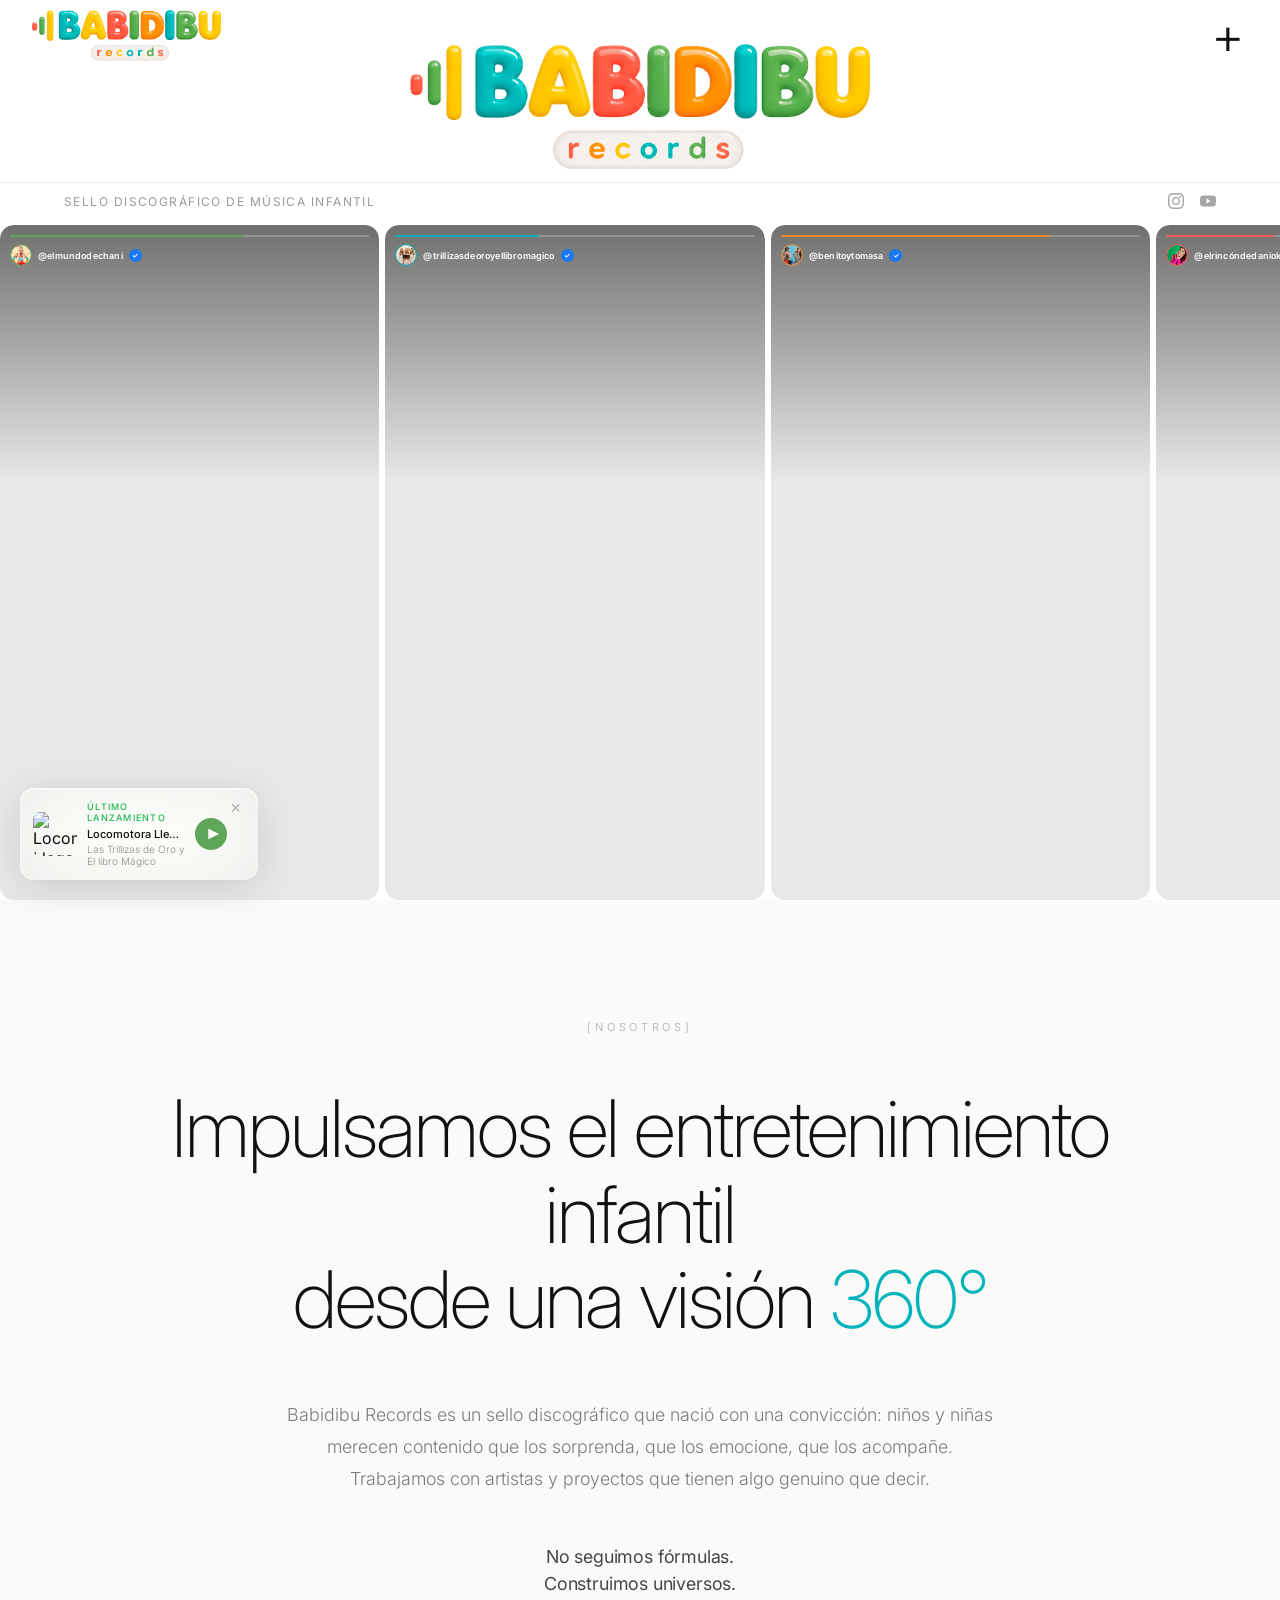
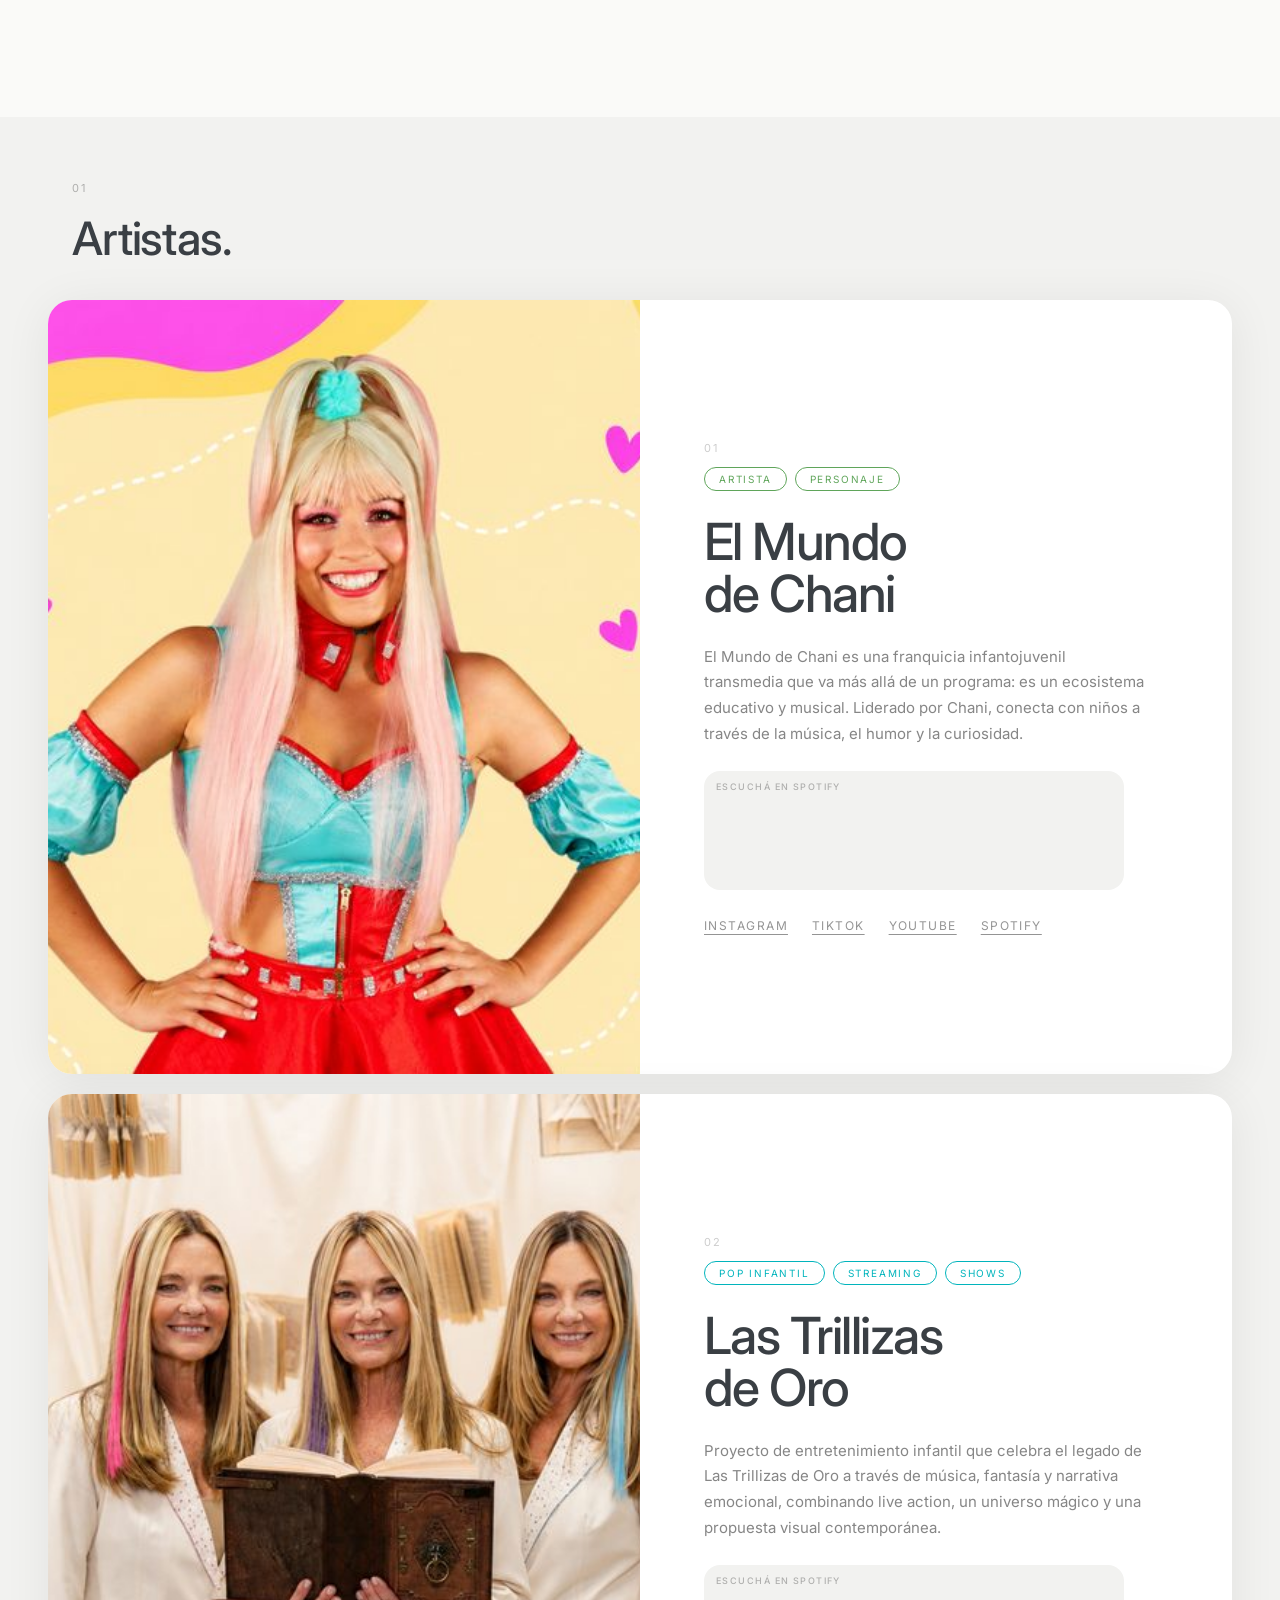
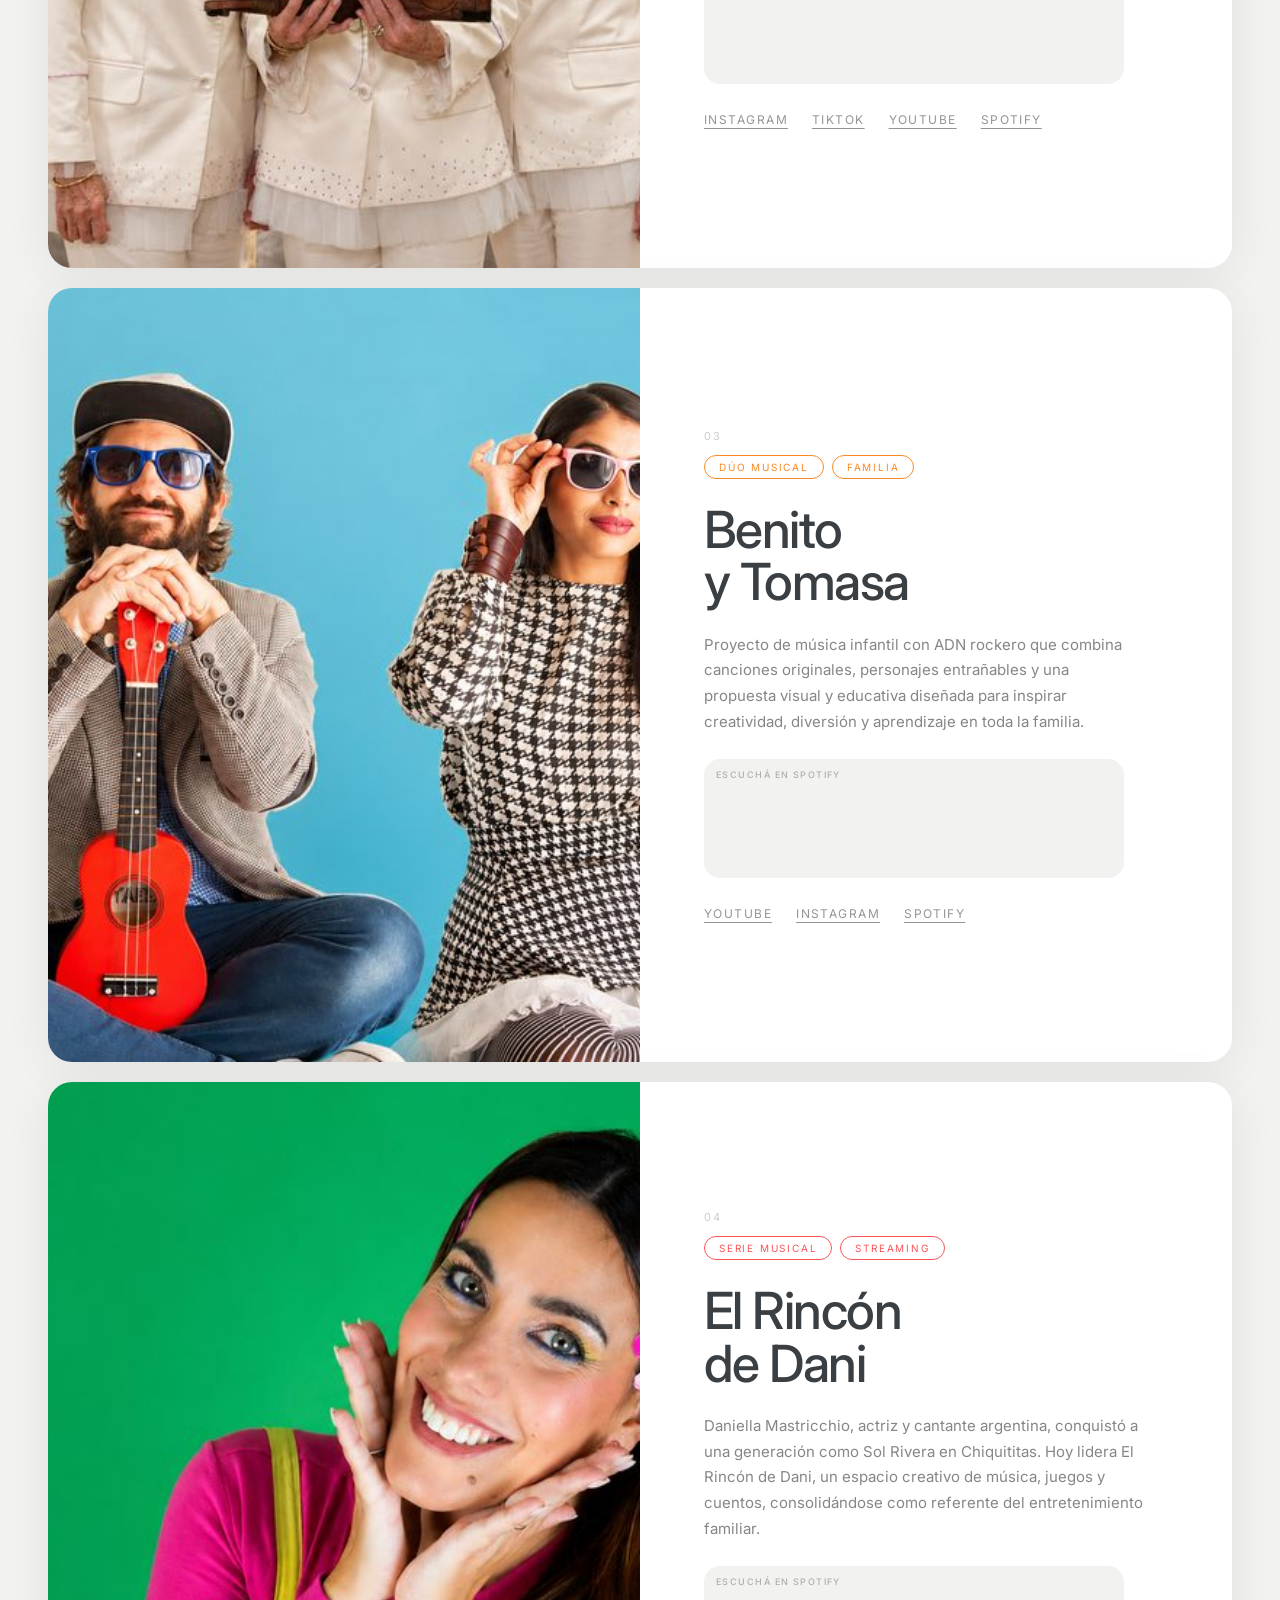
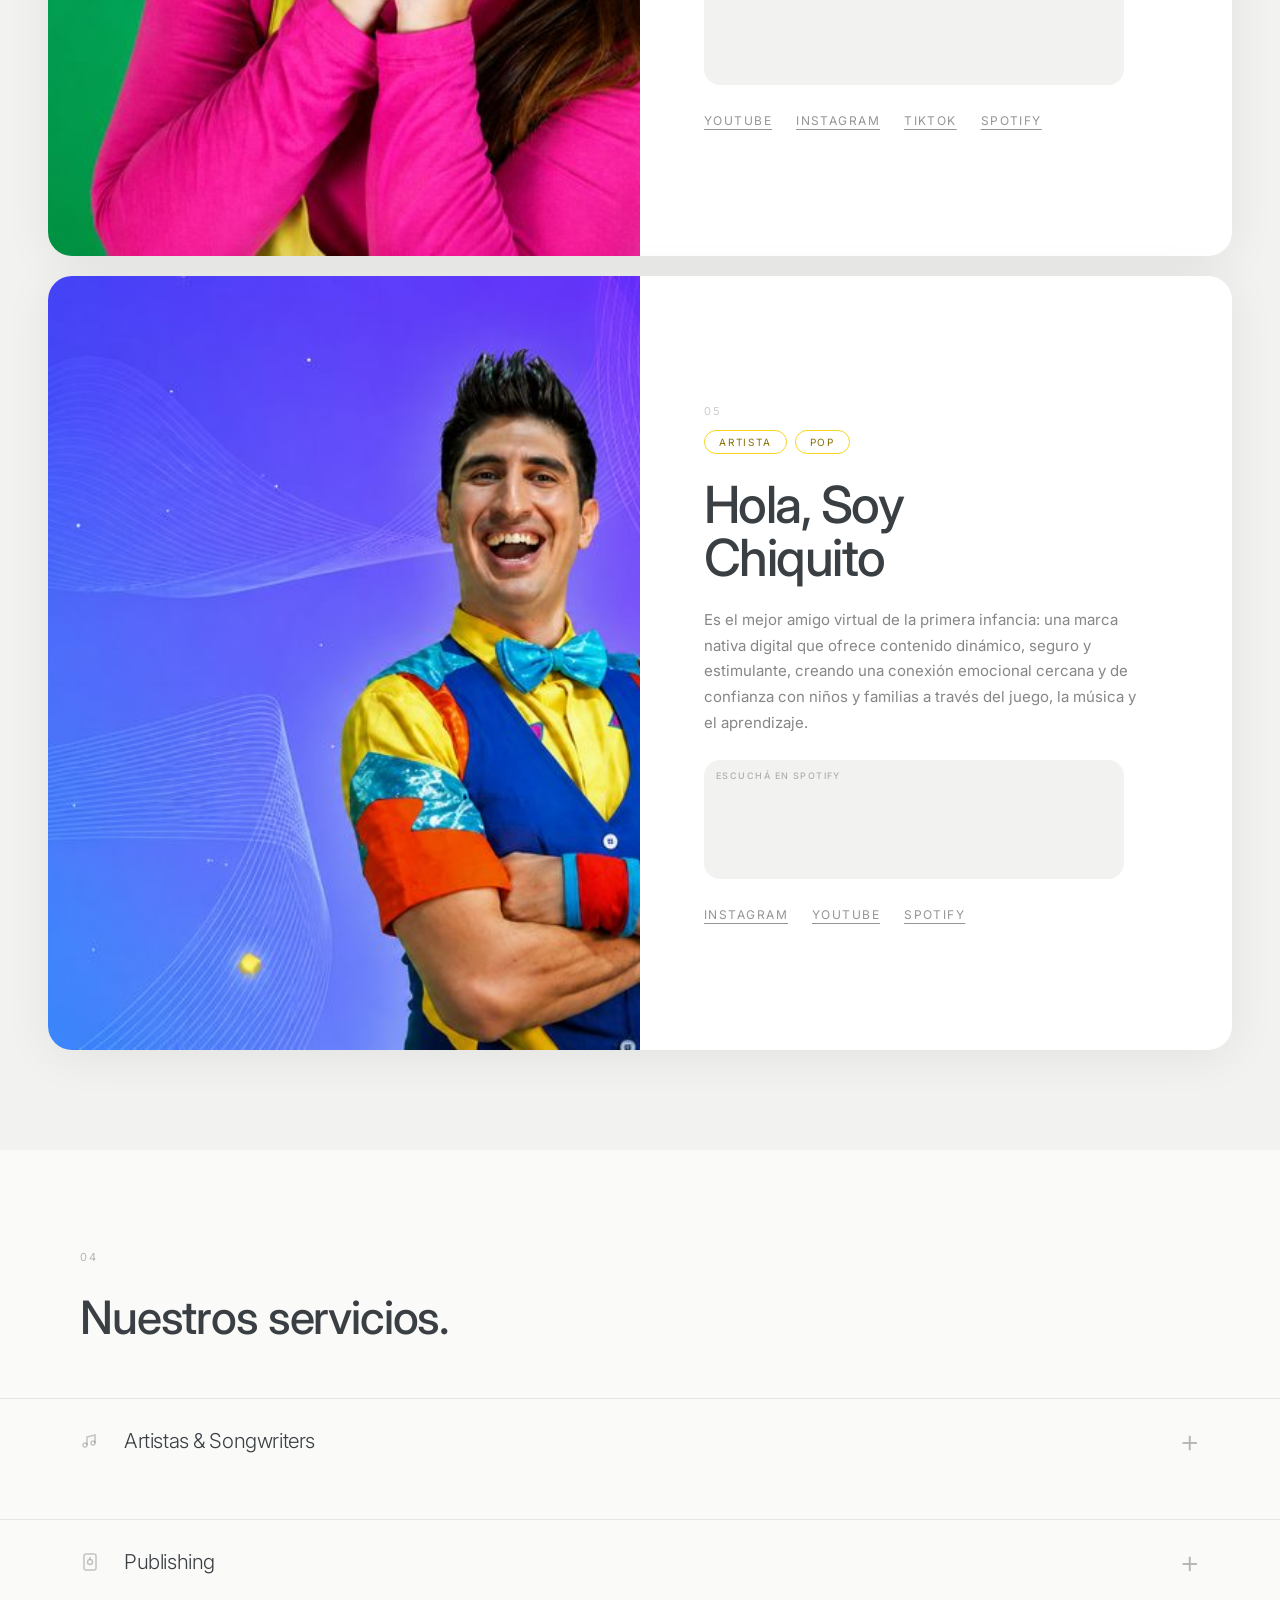
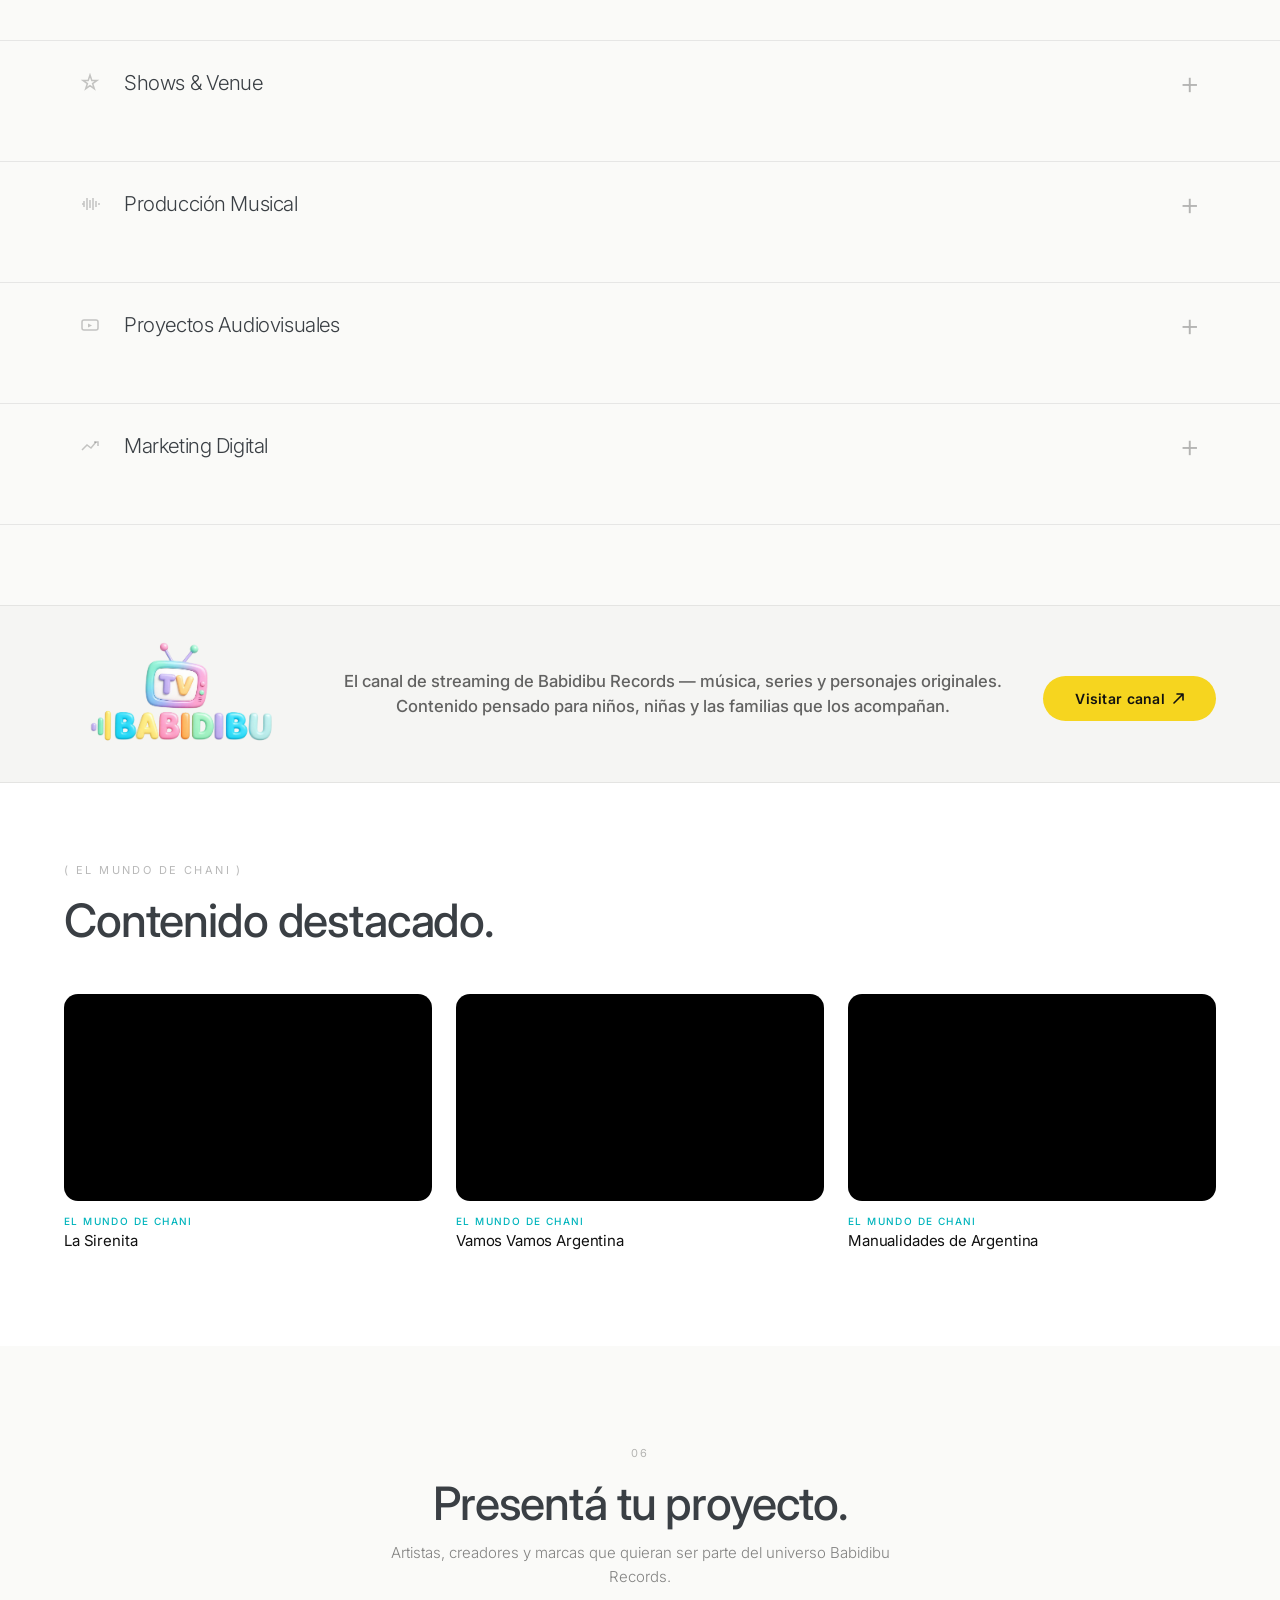
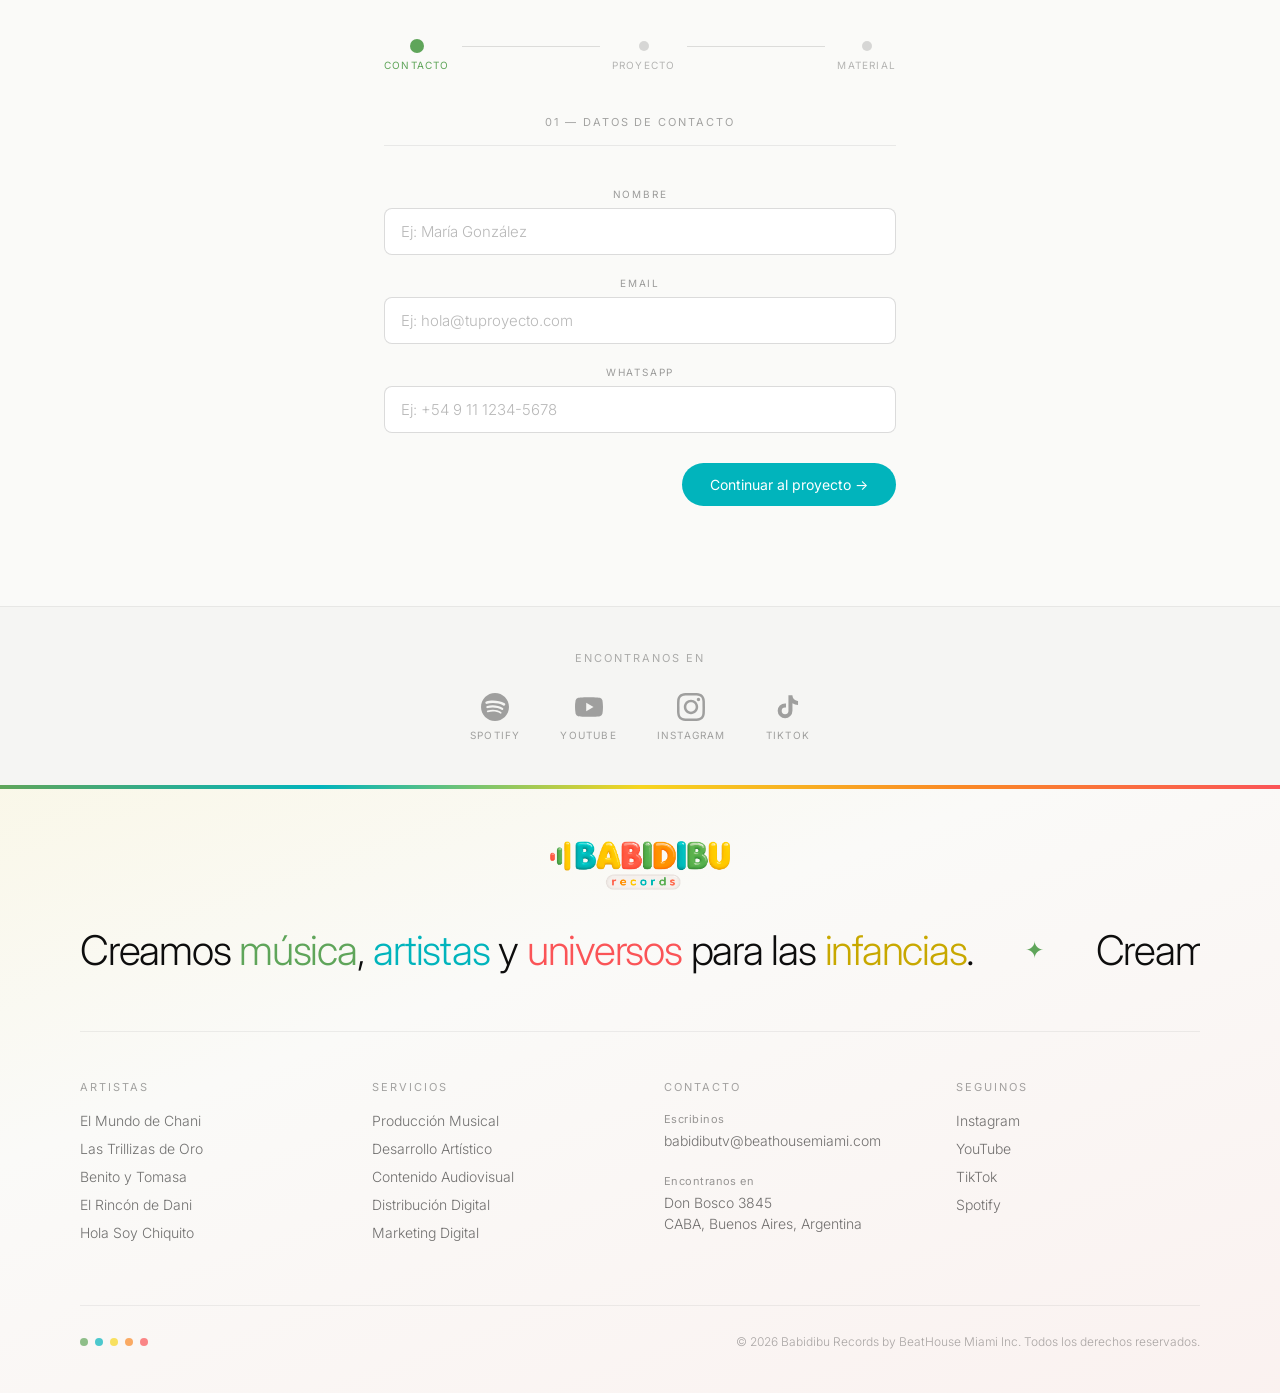
==== commit 78097cfa: "ok" ====
--- a/index.html
+++ b/index.html
@@ -704,9 +704,13 @@
       <a href="#inicio" aria-label="Ir al inicio"><img class="footer-logo" src="imagenes-babidibu-records/logo nuevo babidibu .png" alt="Babidibu Records"></a>
       <div class="footer-claim-ticker-wrap" aria-label="Creamos música, artistas y universos para las infancias.">
         <div class="footer-claim-ticker-track" aria-hidden="true">
-          <span class="fct-phrase">Creamos <span style="color:#5FA55A">música</span>, <span style="color:#01B4BC">artistas</span> y <span style="color:#FA5457">universos</span> para las <span style="color:#c8a800">infancias</span></span>
+          <span class="fct-phrase">Creamos <span style="color:#5FA55A">música</span>, <span style="color:#01B4BC">artistas</span> y <span style="color:#FA5457">universos</span> para las <span style="color:#c8a800">infancias</span>.</span>
           <span class="fct-sep" aria-hidden="true">✦</span>
-          <span class="fct-phrase">Creamos <span style="color:#5FA55A">música</span>, <span style="color:#01B4BC">artistas</span> y <span style="color:#FA5457">universos</span> para las <span style="color:#c8a800">infancias</span></span>
+          <span class="fct-phrase">Creamos <span style="color:#5FA55A">música</span>, <span style="color:#01B4BC">artistas</span> y <span style="color:#FA5457">universos</span> para las <span style="color:#c8a800">infancias</span>.</span>
+          <span class="fct-sep" aria-hidden="true">✦</span>
+          <span class="fct-phrase">Creamos <span style="color:#5FA55A">música</span>, <span style="color:#01B4BC">artistas</span> y <span style="color:#FA5457">universos</span> para las <span style="color:#c8a800">infancias</span>.</span>
+          <span class="fct-sep" aria-hidden="true">✦</span>
+          <span class="fct-phrase">Creamos <span style="color:#5FA55A">música</span>, <span style="color:#01B4BC">artistas</span> y <span style="color:#FA5457">universos</span> para las <span style="color:#c8a800">infancias</span>.</span>
           <span class="fct-sep" aria-hidden="true">✦</span>
         </div>
       </div>
@@ -1122,6 +1126,13 @@
     }, { threshold: 0.3 });
     artVideos.forEach(v => videoObs.observe(v));
 
+    // ─── iOS autoplay fix — fuerza play al primer toque ───────────
+    const heroVideos = document.querySelectorAll('.hero-cpiece video');
+    document.addEventListener('touchstart', function playAll() {
+      heroVideos.forEach(v => { v.muted = true; v.play().catch(() => {}); });
+      document.removeEventListener('touchstart', playAll);
+    }, { once: true, passive: true });
+
   </script>
 </body>
 </html>
--- a/style.css
+++ b/style.css
@@ -852,7 +852,7 @@
   font-weight: 500;
   letter-spacing: -0.03em;
   line-height: 1.02;
-  color: var(--negro);
+  color: #3A3F44;
 }
 
 .stack-card-desc {
@@ -2376,7 +2376,7 @@
   display: flex;
   align-items: center;
   white-space: nowrap;
-  animation: footerTicker 6s linear infinite;
+  animation: footerTicker 8s linear infinite;
   will-change: transform;
 }
 
@@ -2398,7 +2398,7 @@
 
 @keyframes footerTicker {
   0%   { transform: translateX(0); }
-  100% { transform: translateX(-50%); }
+  100% { transform: translateX(-25%); }
 }
 
 
@@ -2601,9 +2601,9 @@
   .acc-svg-icon { width: 18px; height: 18px; }
 
   /* ── Babidibu TV strip ── */
-  .babidibu-tv-strip { display: flex; flex-direction: column; align-items: flex-start; gap: 14px; padding: 24px 20px; }
+  .babidibu-tv-strip { display: flex; flex-direction: column; align-items: center; gap: 14px; padding: 24px 20px; text-align: center; }
   .tv-strip-logo { justify-self: unset; width: min(44vw, 180px); }
-  .tv-strip-desc { text-align: left; white-space: normal; font-size: 14px; }
+  .tv-strip-desc { text-align: center; white-space: normal; font-size: 14px; }
   .babidibu-tv-strip .tv-cta { justify-self: unset; align-self: unset; }
 
   /* ── Contenido destacado ── */
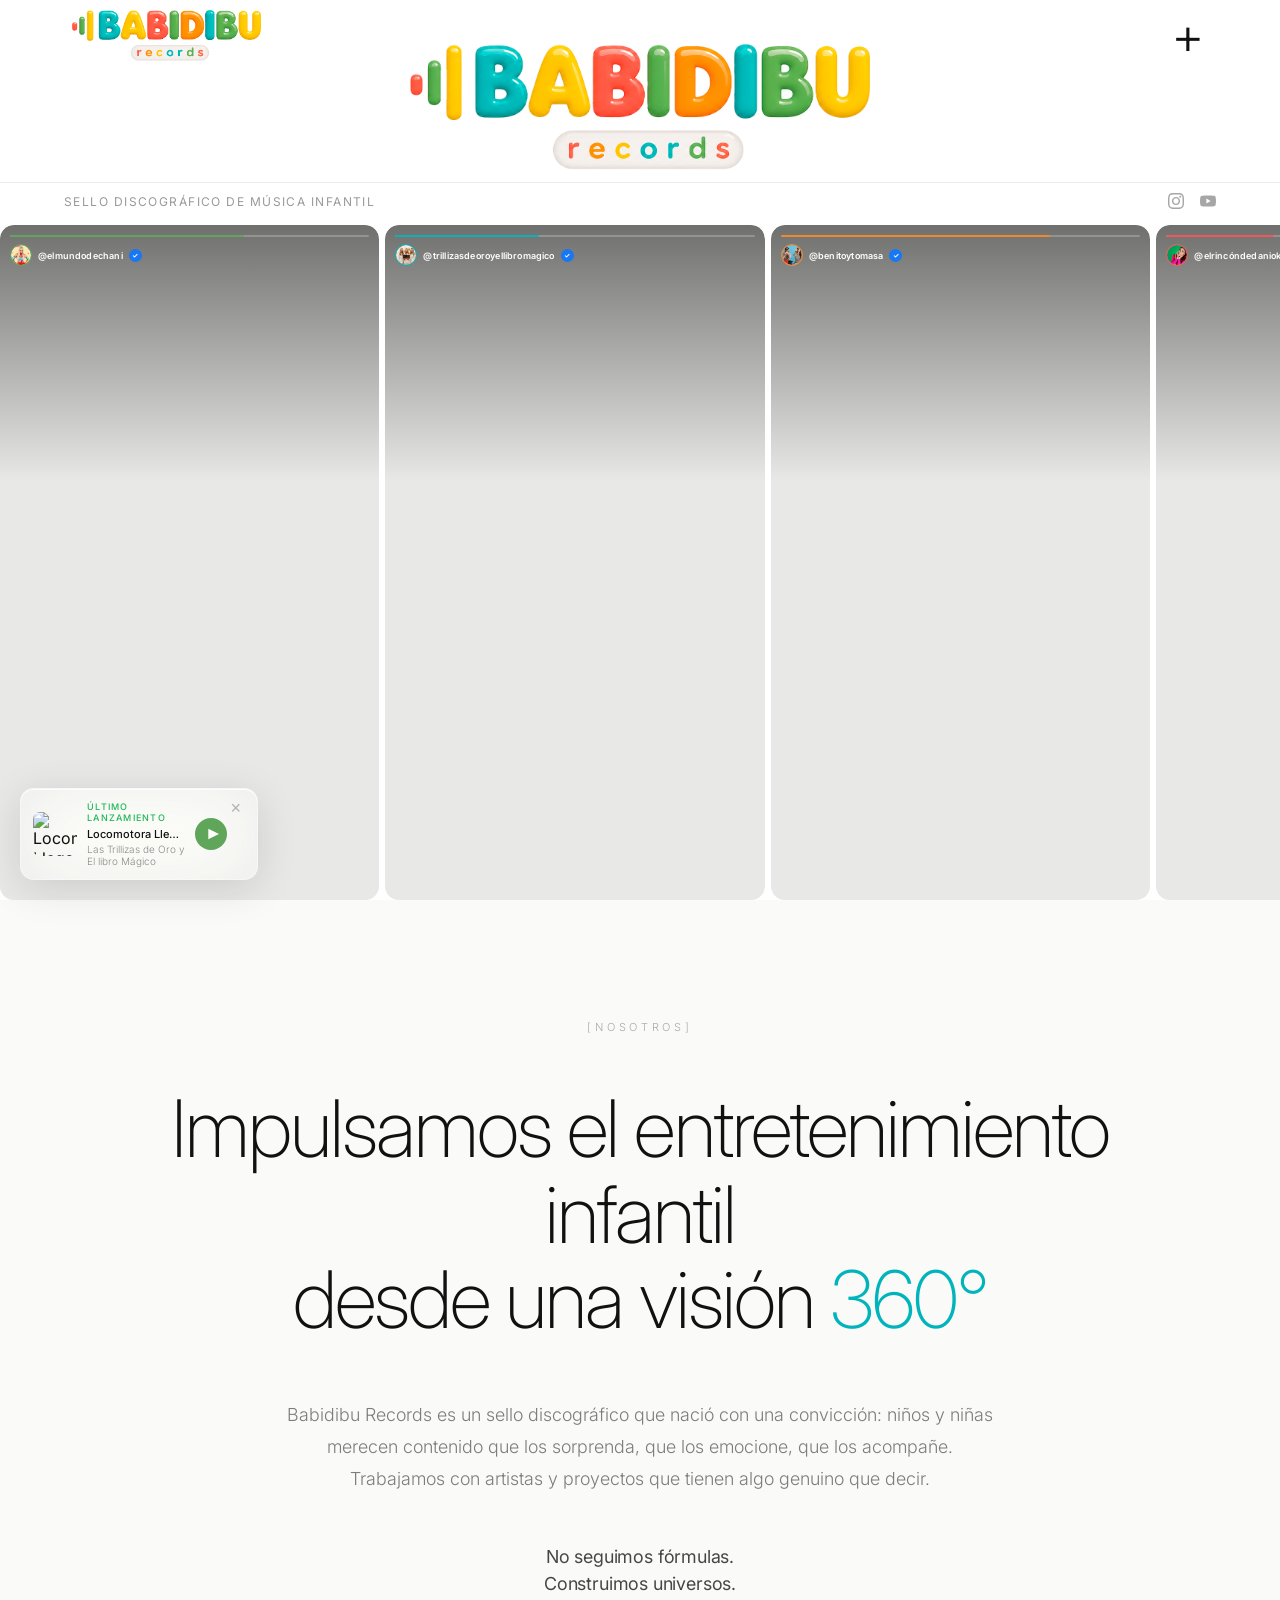
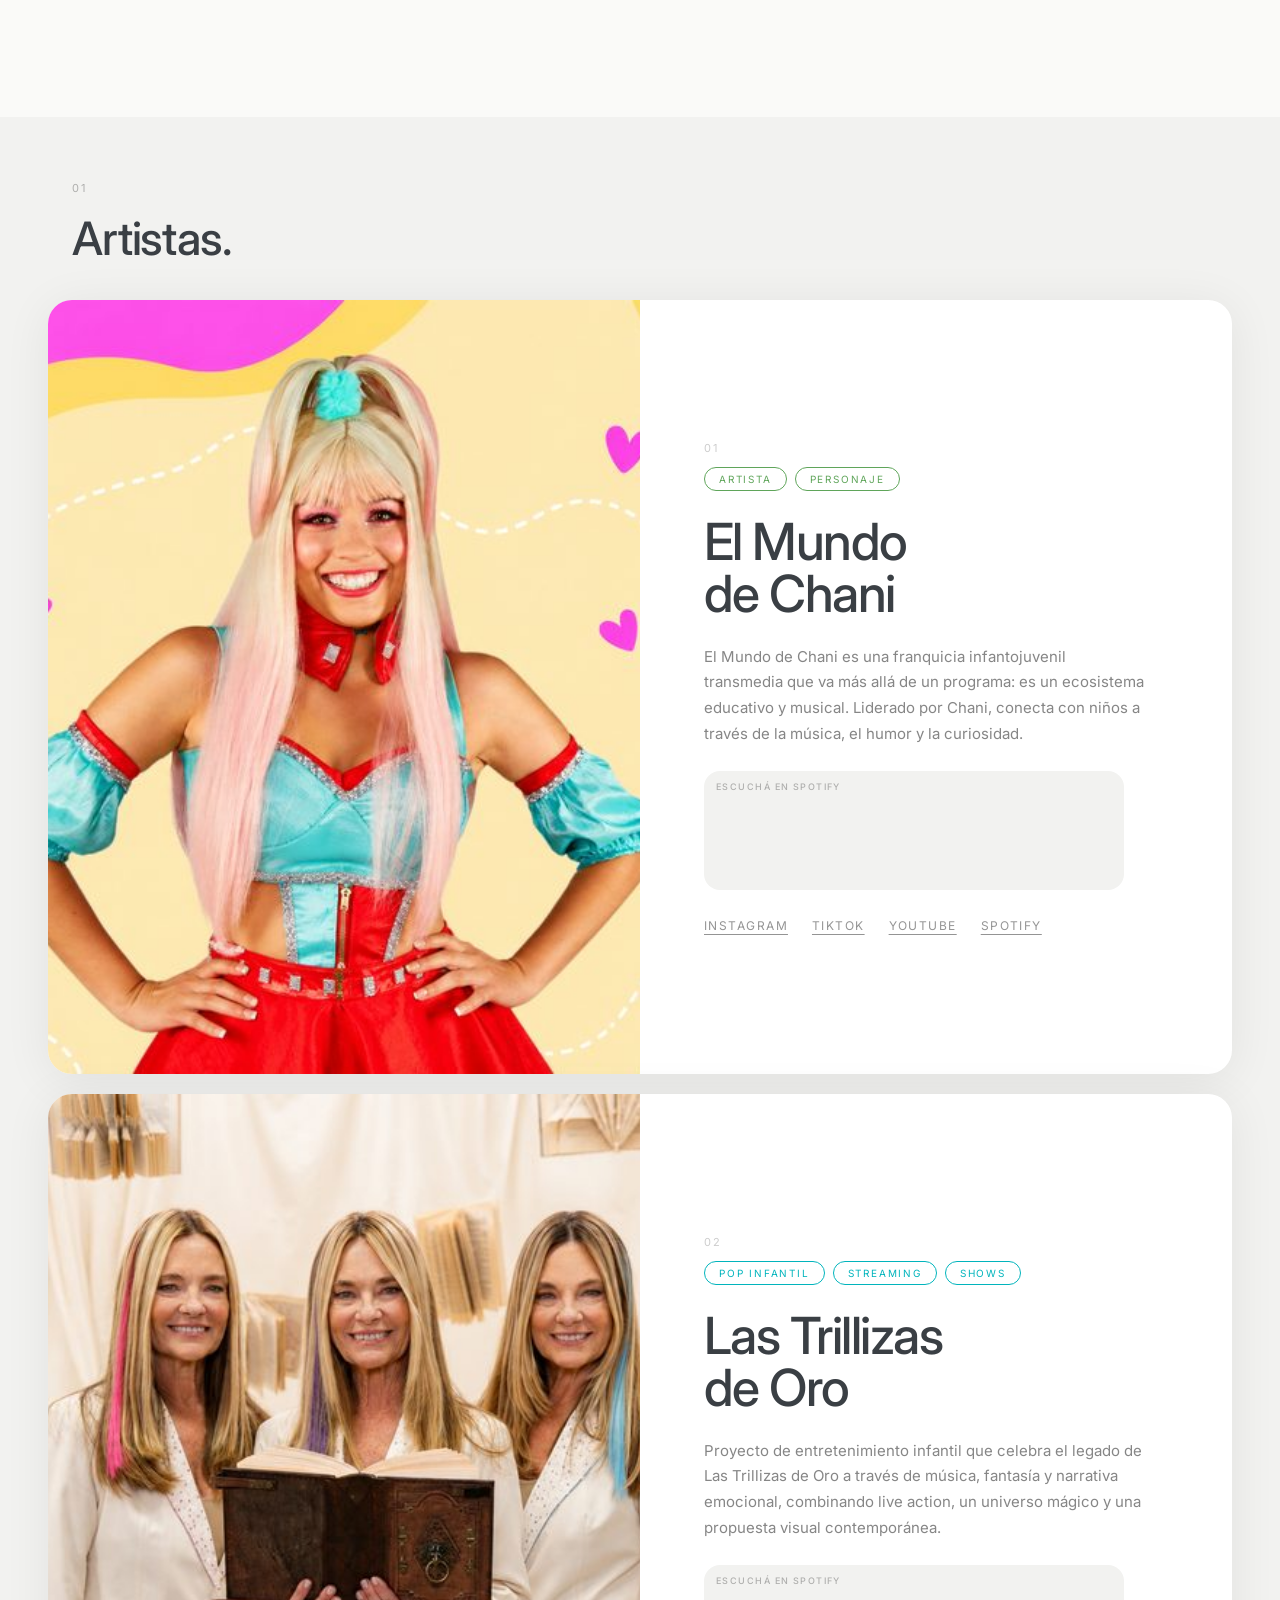
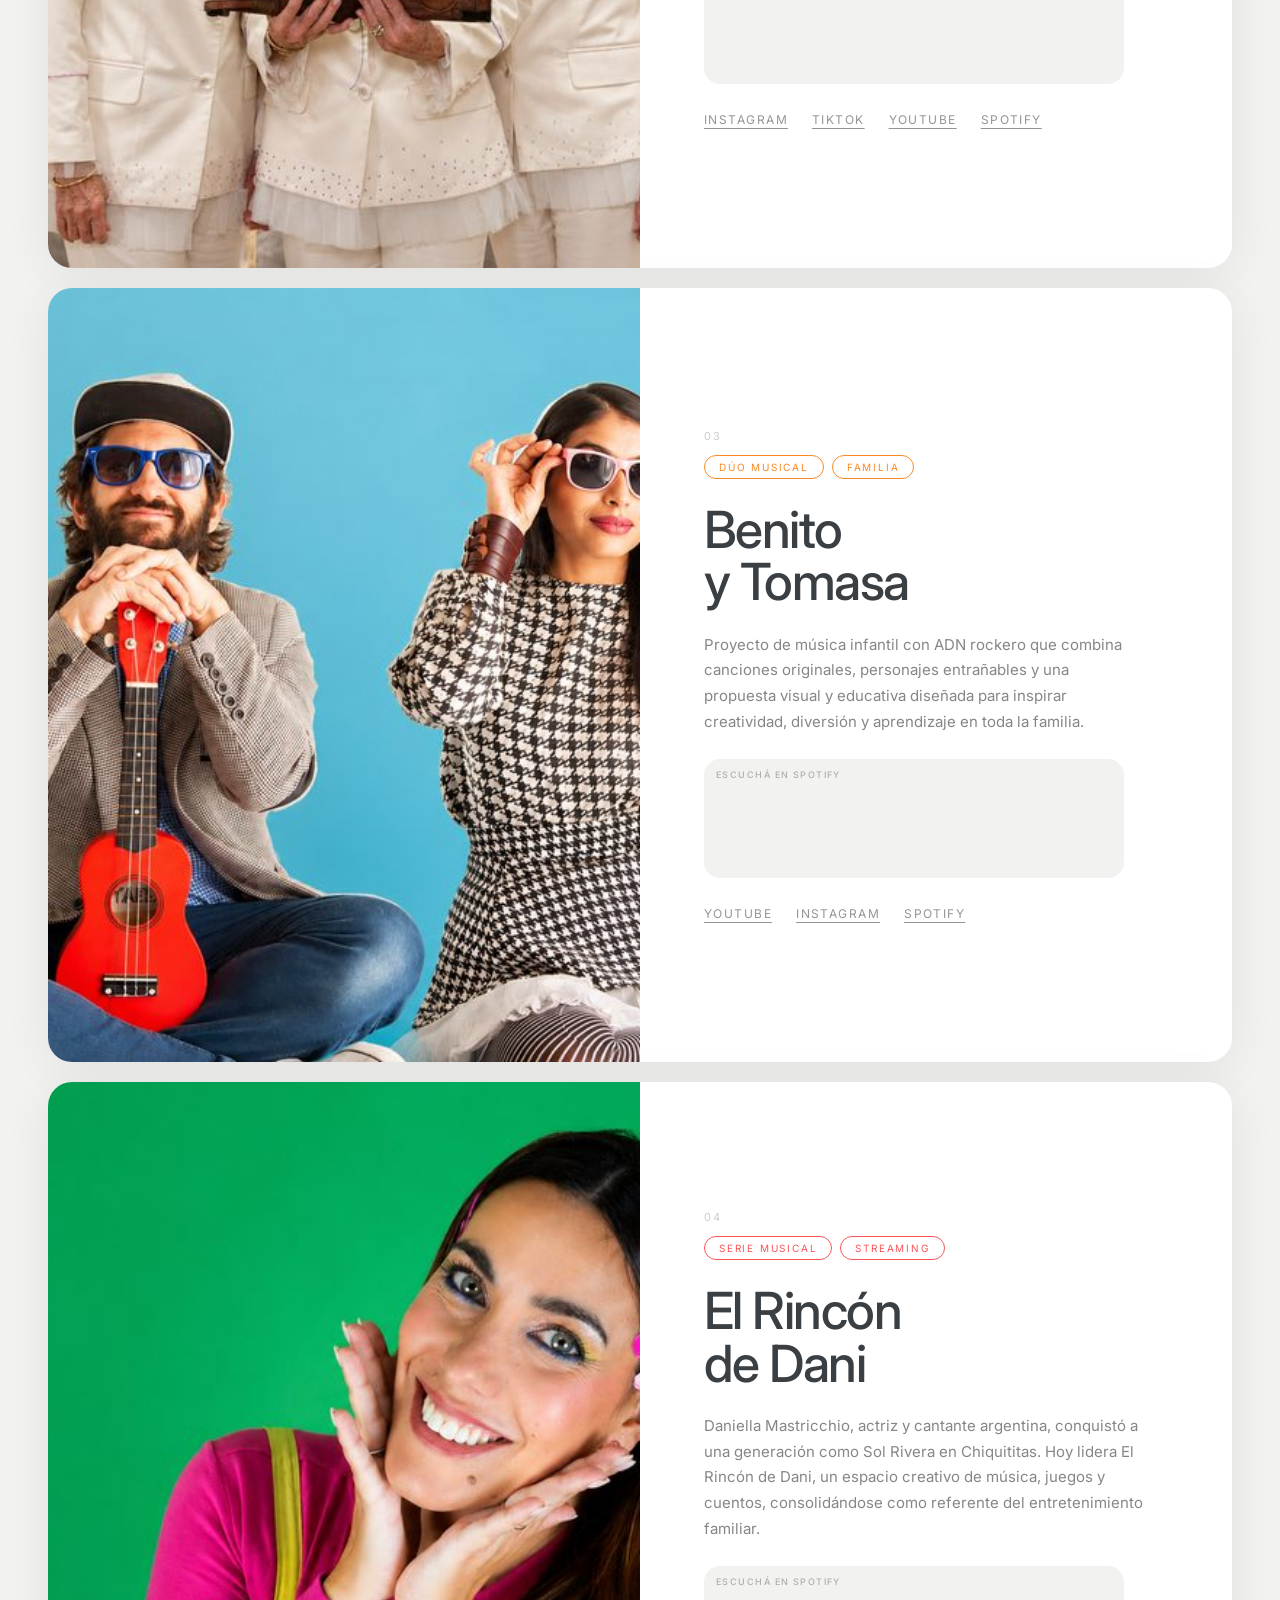
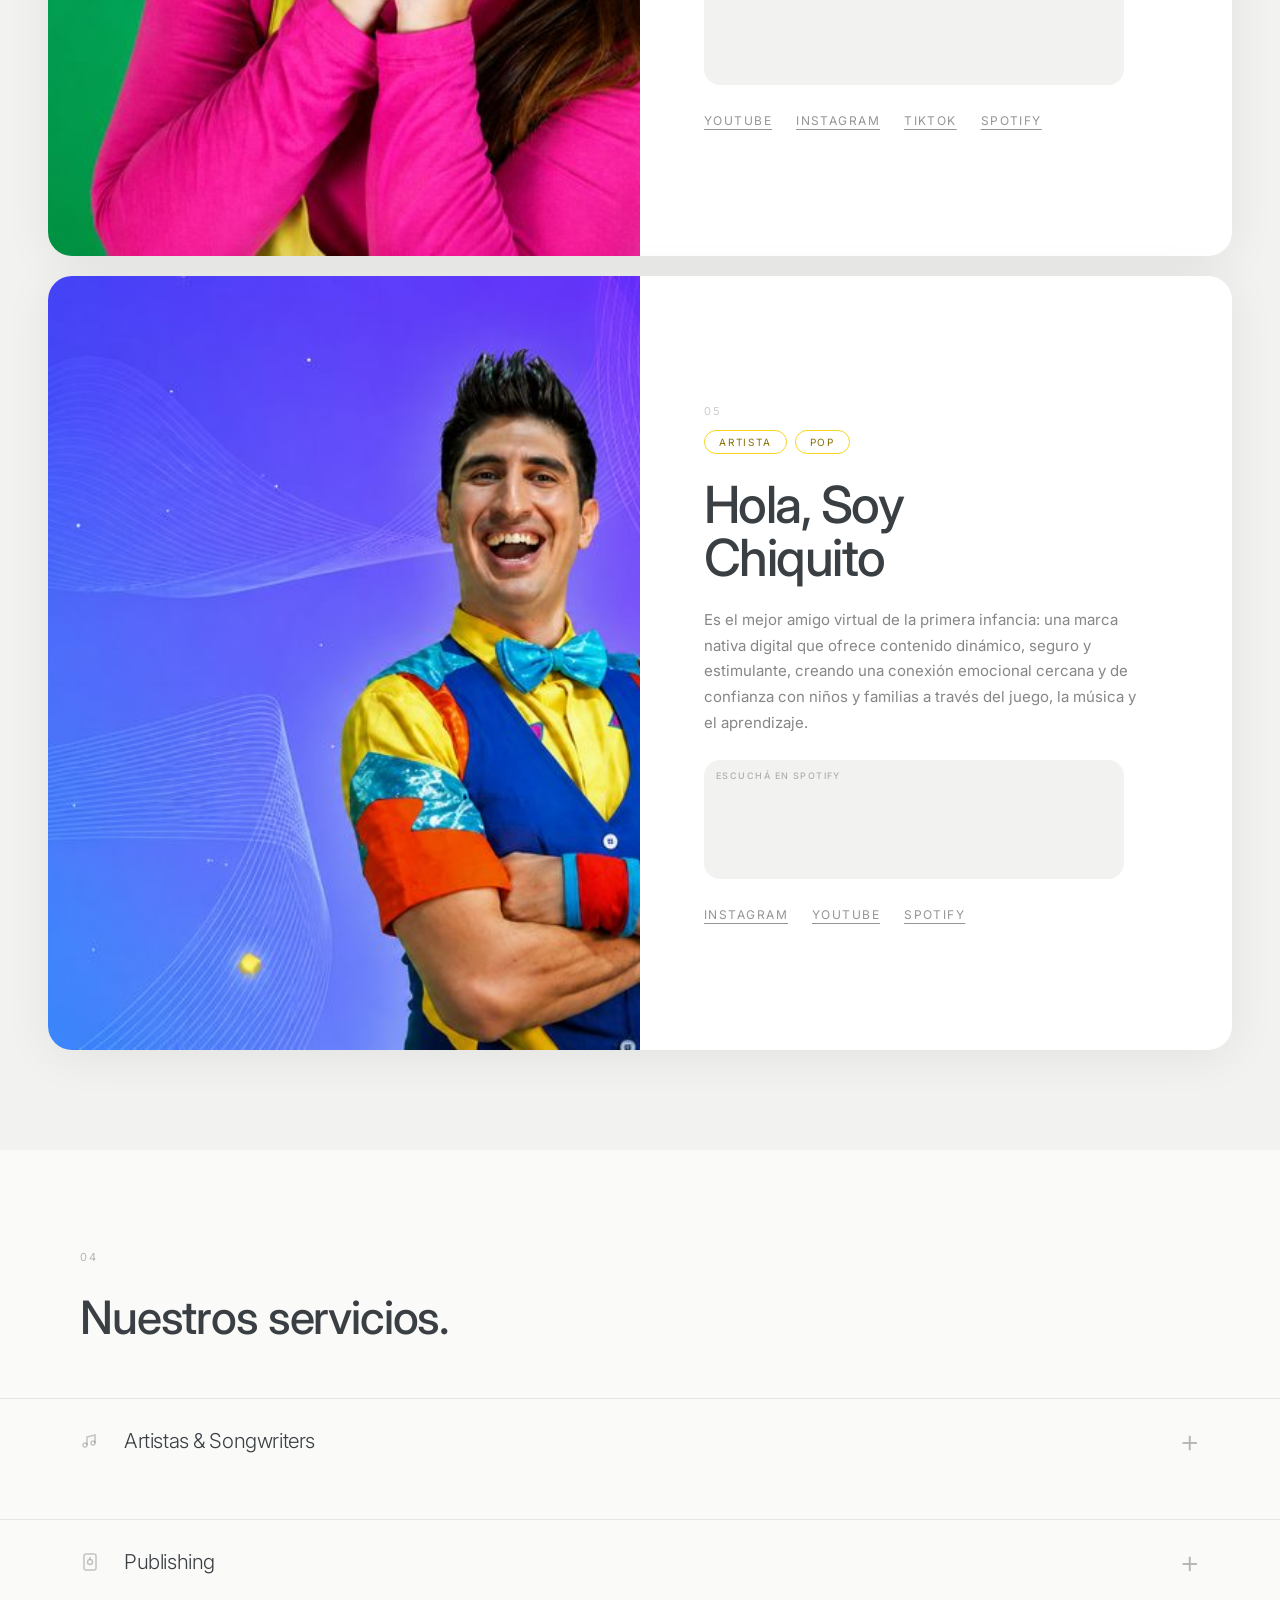
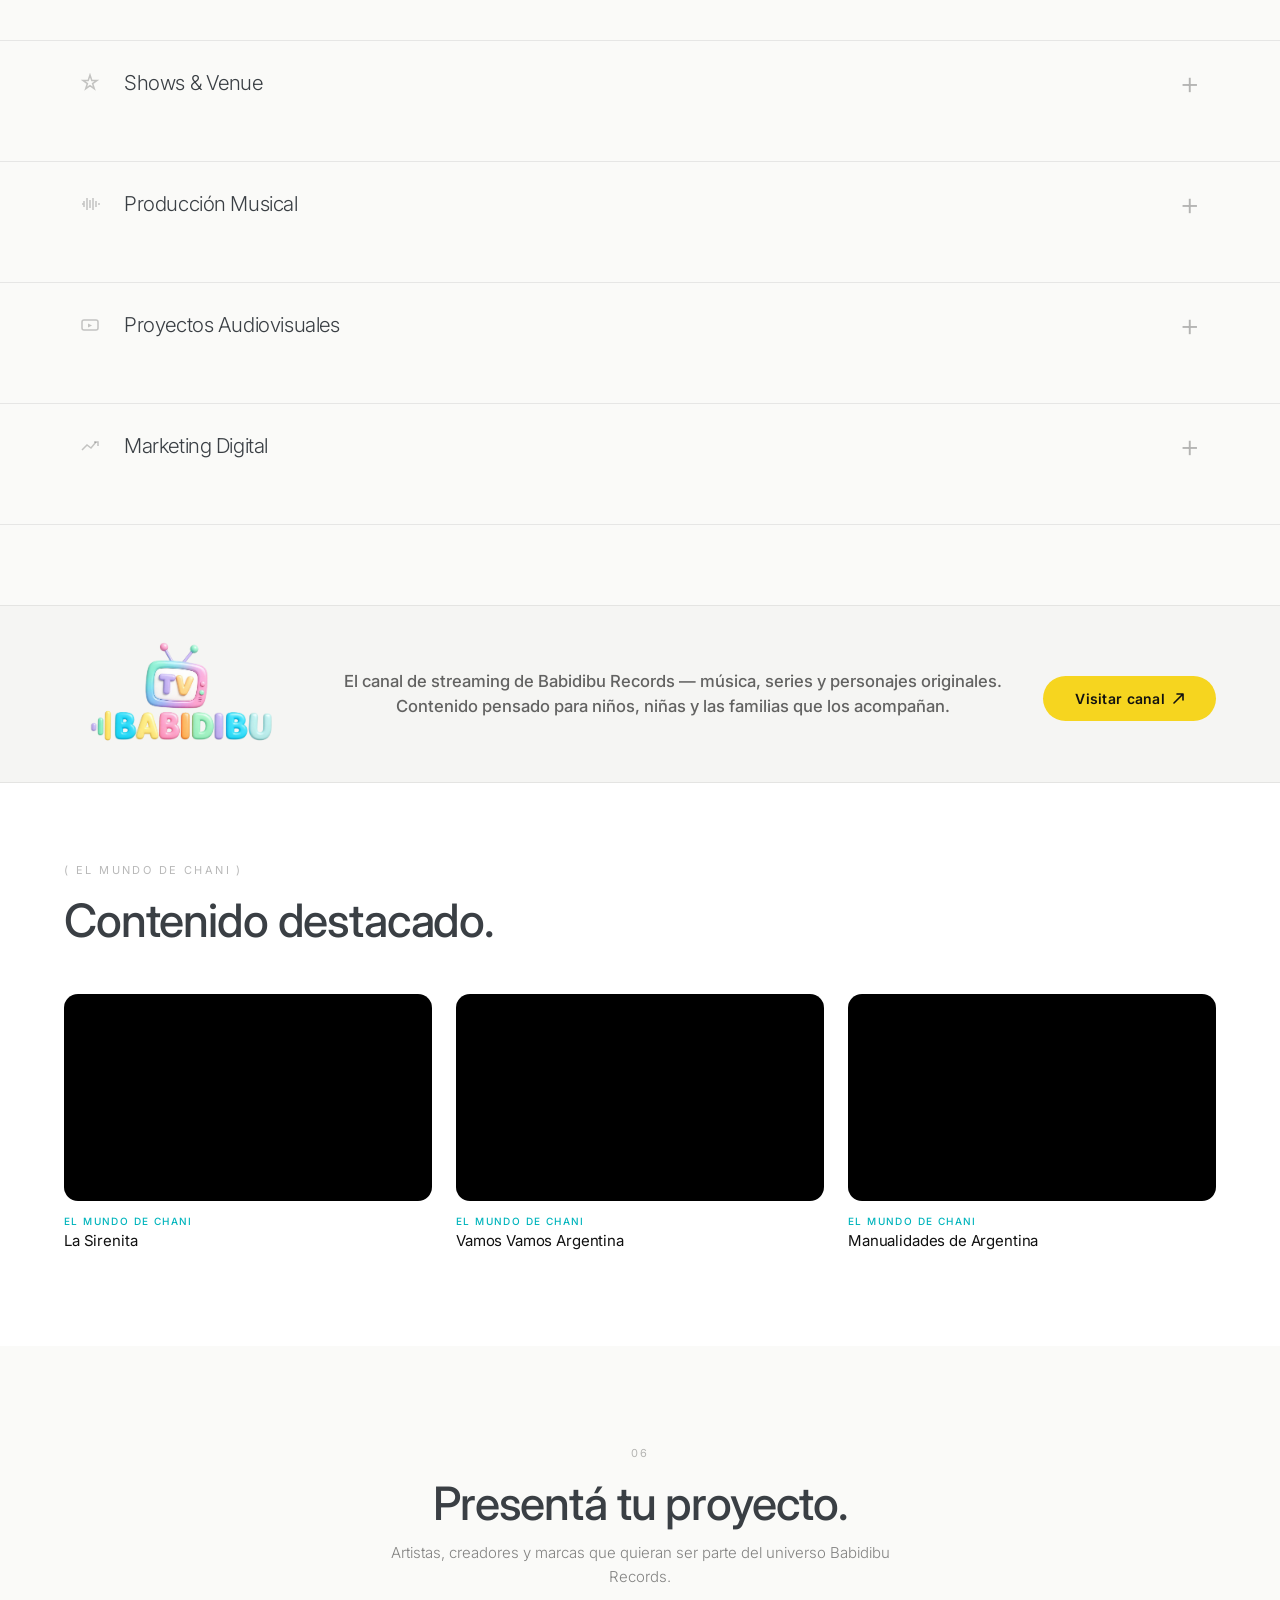
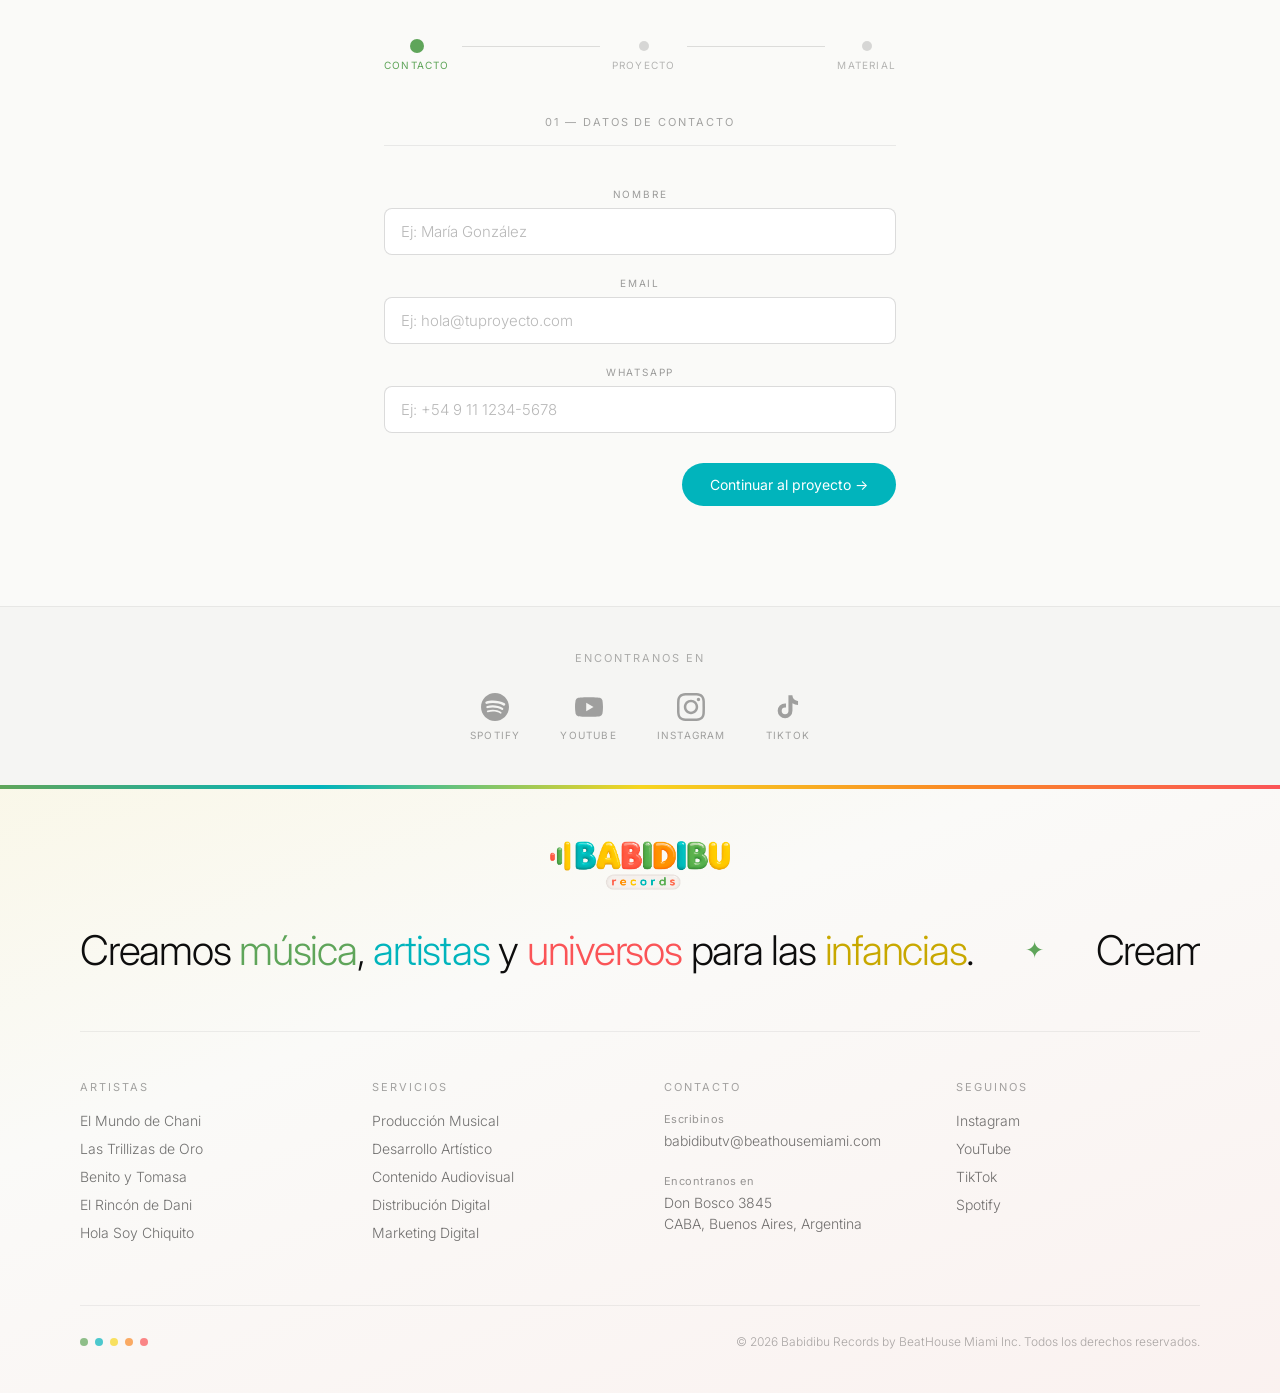
==== commit 871b92d6: "favicon" ====
--- a/index.html
+++ b/index.html
@@ -7,8 +7,8 @@
   <meta name="description" content="Babidibu Records es un sello creativo especializado en música infantil, personajes, artistas y contenido audiovisual para la primera infancia.">
 
   <!-- Favicon -->
-  <link rel="icon" type="image/png" href="imagenes-babidibu-records/logo nuevo babidibu .png">
-  <link rel="apple-touch-icon" href="imagenes-babidibu-records/logo nuevo babidibu .png">
+  <link rel="icon" type="image/png" href="imagenes-babidibu-records/favicon.png">
+  <link rel="apple-touch-icon" href="imagenes-babidibu-records/favicon.png">
 
   <!-- Open Graph (WhatsApp, Instagram, etc.) -->
   <meta property="og:type"        content="website">
--- a/style.css
+++ b/style.css
@@ -117,7 +117,7 @@
   right: 0;
   z-index: 100;
   height: 72px;
-  padding: 0 32px;
+  padding: 0 72px;
   display: flex;
   align-items: center;
   justify-content: space-between;
@@ -2376,7 +2376,7 @@
   display: flex;
   align-items: center;
   white-space: nowrap;
-  animation: footerTicker 8s linear infinite;
+  animation: footerTicker 5s linear infinite;
   will-change: transform;
 }
 
@@ -2398,7 +2398,7 @@
 
 @keyframes footerTicker {
   0%   { transform: translateX(0); }
-  100% { transform: translateX(-25%); }
+  100% { transform: translateX(-50%); }
 }
 
 
